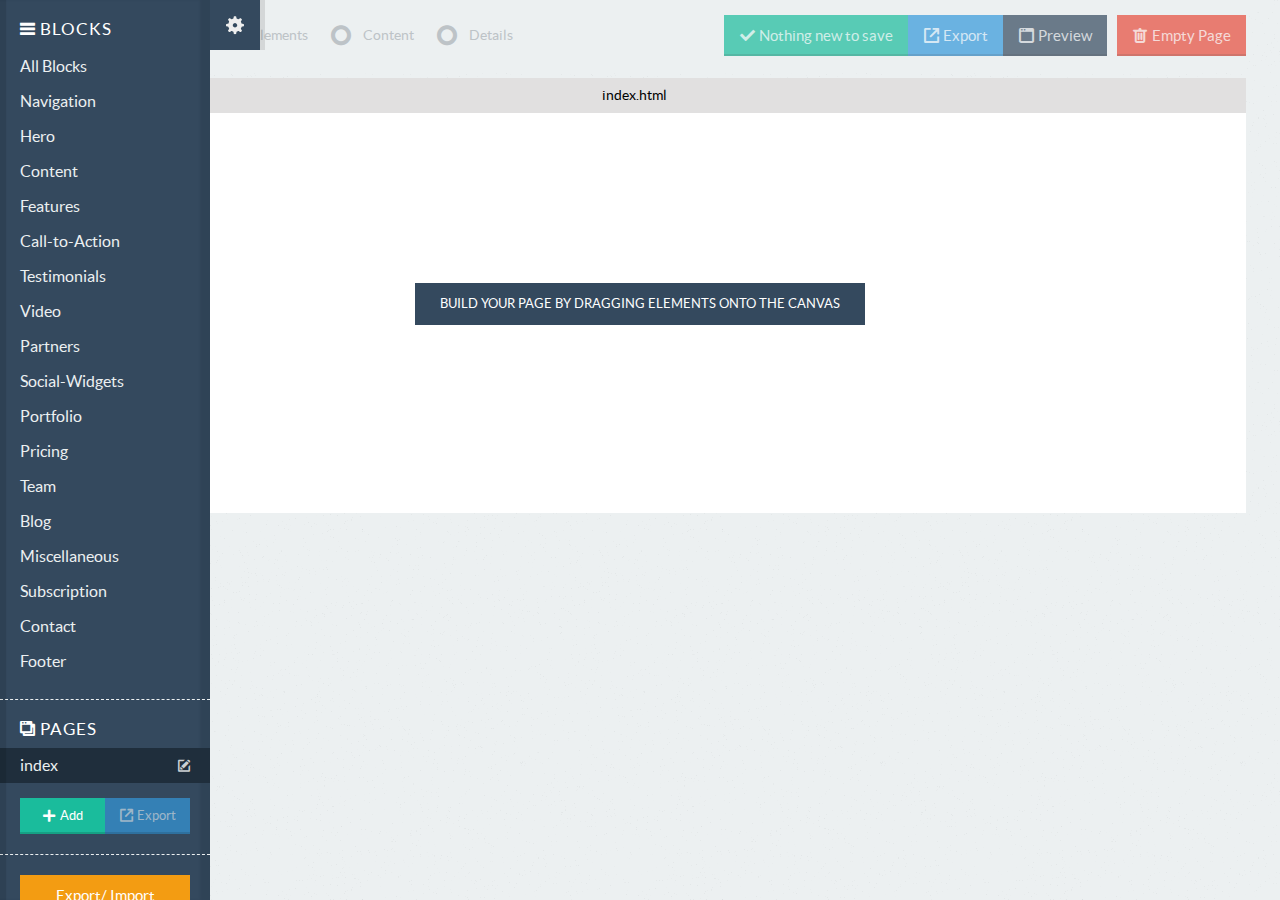
==== index.html @ f321cdbe "site" ====
<!DOCTYPE html>
<html lang="en">
  <head>
    <meta charset="utf-8">
    <title>GetLeads | Page Builder</title>
    <meta name="viewport" content="width=device-width, initial-scale=1.0">

    <!-- Loading Bootstrap -->
    <link href="bootstrap/css/bootstrap.css" rel="stylesheet">

    <!-- Loading Flat UI -->
    <link href="css/flat-ui.css" rel="stylesheet">
    
    <link href="css/style.css" rel="stylesheet">
    
    <link href="css/spectrum.css" rel="stylesheet">
    <link href="css/chosen.css" rel="stylesheet">
    
    <link rel="shortcut icon" href="images/favicon.ico"> 
    
    <!-- Font Awesome -->
    <link href="css/font-awesome.css" rel="stylesheet">
    
    <link href="js/redactor/redactor.css" rel="stylesheet">

    <!-- HTML5 shim, for IE6-8 support of HTML5 elements. All other JS at the end of file. -->
    <!--[if lt IE 9]>
      <script src="js/html5shiv.js"></script>
      <script src="js/respond.min.js"></script>
    <![endif]-->
  </head>
  <body>
  
  	<div class="menu" id="menu">
		
  		<div class="main" id="main">
			  		  			
  			<h3><span class="fui-list"></span> Blocks</h3>
  			
  			<ul id="elements">
  				<li><a href="#" id="all">All Blocks</a></li>
  			</ul>
  			
			<a href="#" class="toggle"><span class="fui-gear"></span></a>
			
  			<hr>
  			
  			<h3><span class="fui-windows"></span> Pages</h3>
  			
  			<ul id="pages">
  				<li style="display: none;" id="newPageLI">
  					<input type="text" value="index" name="page">
  					<span class="pageButtons">
  						<a href="" class="fileEdit"><span class="fui-new"></span></a>
  						<a href="" class="fileDel"><span class="fui-cross"></span></a>
  						<a class="btn btn-xs btn-primary btn-embossed fileSave" href="#"><span class="fui-check"></span></a>
  					</span>
  				</li>
  				<li class="active">
  					<a href="#page1">index</a>
  					<span class="pageButtons">
  						<a href="" class="fileEdit"><span class="fui-new"></span></a>
  						<a class="btn btn-xs btn-primary btn-embossed fileSave" href="#"><span class="fui-check"></span></a>
  					</span>
  				</li>
  			</ul>
  	
  			<div class="sideButtons clearfix">
  				<a href="#" class="btn btn-primary btn-sm btn-embossed" id="addPage"><span class="fui-plus"></span> Add</a>
  				<a href="#exportModal" data-toggle="modal" class="btn btn-info btn-sm btn-embossed disabled actionButtons"><span class="fui-export"></span> Export</a>
  			</div>
        <hr>
        <div class="text-center xsProjectLInk" style="padding-left:20px;padding-right:20px;margin-bottom:30px;">
          <a href="#xsImpModal" id="projectModal" class="btn btn-warning btn-block" data-toggle="modal">Export/ Import Project</a>
        </div>
  	
  		</div><!-- /.main -->
  	
  		<div class="second" id="second">
			
			<a href="#" class="hideSecond" id="hideSecond"><span class="fui-arrow-left"></span> hide</a>
  		
  			<ul id="elements">
  			
  			</ul>
  
  		</div><!-- /.secondSide -->
  	
  	</div><!-- /.menu -->
  
    <div class="container">
    	
    	<header class="clearfix" data-spy="affix" data-offset-top="60" data-offset-bottom="200">
    	
    		<a href="#" id="clearScreen" class="btn btn-danger btn-embossed pull-right disabled actionButtons"><span class="fui-trash"></span> Empty Page</a>
    	
			<a href="#previewModal" id="preview" data-toggle="modal" class="btn btn-inverse btn-embossed pull-right disabled actionButtons" style="margin-right: 10px; display: none"><span class="fui-window"></span> Preview</a>
		
    		<a href="#exportModal" id="exportPage" data-toggle="modal" class="btn btn-info btn-embossed pull-right disabled actionButtons"><span class="fui-export"></span> Export</a>
			
			<a href="#" id="savePage" class="btn btn-primary btn-embossed pull-right disabled actionButtons"><span class="fui-check"></span> <span class="bLabel">Nothing new to save</span></a>
    	
    		<div class="modes">
    		
    			<b>Building mode:</b>
    			<label class="radio primary first">
    				<input type="radio" name="mode" id="modeBlock" value="block" data-toggle="radio" disabled="" checked="">
    			  	Elements
    			</label>
    			<label class="radio primary first">
    				<input type="radio" name="mode" id="modeContent" value="content" data-toggle="radio" disabled="">
    			  	Content
    			</label>
    			<label class="radio primary first">
    				<input type="radio" name="mode" id="modeStyle" value="styling" data-toggle="radio" disabled="">
    			  	Details
    			</label>
    		
    		</div>
    	
    	</header>
    	
    	<div class="screen" id="screen">
    		
    		<div class="toolbar">
    		
    			<div class="buttons clearfix">
    				<span class="left red"></span>
    				<span class="left yellow"></span>
    				<span class="left green"></span>
    			</div>
    			
    			<div class="title" id="pageTitle">
    				<span><span>index</span>.html</span>
    			</div>
    			
    		</div>
    		
    		<div id="frameWrapper" class="frameWrapper empty">
    			<div id="pageList">
    				<ul style="display: block;" id="page1"></ul>
    			</div>
    			<div class="start" id="start">
    				<span>Build your page by dragging elements onto the canvas</span>
    			</div>
    		</div>
    	
    	</div><!-- /.screen -->
    	
    </div><!-- /.container -->
    
    <div id="styleEditor" class="styleEditor">
    
    	<a href="#" class="close"><span class="fui-cross-inverted"></span></a>
    	
    	<h3><span class="fui-new"></span> Detail Editor</h3>
    	
    	<ul class="breadcrumb">
    		<li>Editing:</li>
 			<li class="active" id="editingElement">p</li>
 		</ul>
 		
 		<ul class="nav nav-tabs" id="detailTabs">
 			<li class="active"><a href="#tab1"><span class="fui-new"></span> Style</a></li>
 		  	<li style="display: none;"><a href="#link_Tab" id="link_Link"><span class="fui-clip"></span> Link</a></li>
 		  	<li style="display: none;"><a href="#image_Tab" id="img_Link"><span class="fui-image"></span> Image</a></li>
 		  	<li style="display: none;"><a href="#icon_Tab" id="icon_Link"><span class="fa fa-flag"></span> Icons</a></li>
 		  	<li style="display: none;"><a href="#video_Tab" id="video_Link"><span class="fa fa-youtube-play"></span> Video</a></li>
 		</ul><!-- /tabs -->
    	
    	<div class="tab-content">
    	
   			<div class="tab-pane active" id="tab1">
 				
 				<form class="" role="form" id="stylingForm">
 				
 					<div id="styleElements">
 				
 				  		<div class="form-group clearfix" style="display: none;" id="styleElTemplate">
 				  			<label for="" class="control-label"></label>
 				      		<input type="text" class="form-control input-sm" id="" placeholder="">
 				  		</div>
 				  	
 				  	</div>
 				  
 				</form>
 				
 			</div>
    	
			<!-- /tabs -->
 			<div class="tab-pane link_Tab" id="link_Tab">
   				
   				<select id="internalLinksDropdown">
   					<option value="#">Choose a page</option>
   					<option value="index.html">index</option>
   				</select>
   				
   				<p class="text-center or">
   					<span>OR</span>
   				</p>
   				
   				<select id="pageLinksDropdown">
   					<option value="#">Choose a block (one page sites)</option>
   				</select>
   				
   				<p class="text-center or">
   					<span>OR</span>
   				</p>
   				
   				<input type="text" class="form-control" id="internalLinksCustom" placeholder="http://somewhere.com/somepage" value="">
   				
 			</div>
    	
 			<!-- /tabs -->
 			<div class="tab-pane imageFileTab" id="image_Tab">
   				
   				<label>Enter image path:</label>
   				
   				<input type="text" class="form-control" id="imageURL" placeholder="Enter an image URL" value="">
   				
   				<p class="text-center or">
   					<span>OR</span>
   				</p>
   				
   				<form id="imageUploadForm" action="iupload.php">
   				
   					<label>Upload image:</label>
   				
   					<div class="form-group">
   				    	<div class="fileinput fileinput-new" data-provides="fileinput">
   							<div class="fileinput-preview thumbnail" style="width: 100%; height: 150px;"></div>
   							<div class="buttons">
   								<span class="btn btn-primary btn-sm btn-embossed btn-file">
   									<span class="fileinput-new" data-trigger="fileinput" ><span class="fui-image"></span>&nbsp;&nbsp;Select image</span>
   									<span class="fileinput-exists"><span class="fui-gear"></span>&nbsp;&nbsp;Change</span>
   									<input type="file" name="imageFileField" id="imageFileField">
   								</span>
   								<a href="#" class="btn btn-default btn-sm btn-embossed fileinput-exists" data-dismiss="fileinput"><span class="fui-trash"></span>&nbsp;&nbsp;Remove</a>
   							</div>
   						</div>
   					</div>
   				
   				</form>
   				
 			</div><!-- /.tab-pane -->
 			
 			<!-- /tabs -->
 			<div class="tab-pane iconTab" id="icon_Tab">
 			
 				<label>Choose an icon below: </label>
 				
 				<select id="icons" data-placeholder="Your Favorite Types of Bear">
 					<option value="fa-adjust">&#xf042; adjust</option>
 					<option value="fa-adn">&#xf170; adn</option>
 					<option value="fa-align-center">&#xf037; align-center</option>
 					<option value="fa-align-justify">&#xf039; align-justify</option>
 					<option value="fa-align-left">&#xf036; align-left</option>
 					<option value="fa-align-right">&#xf038; align-right</option>
 					<option value="fa-ambulance">&#xf0f9; ambulance</option>
 					<option value="fa-anchor">&#xf13d; anchor</option>
 					<option value="fa-android">&#xf17b; android</option>
 					<option value="fa-angellist">&#xf209; angellist</option>
 					<option value="fa-angle-double-down">&#xf103; angle-double-down</option>
 					<option value="fa-angle-double-left">&#xf100; angle-double-left</option>
 					<option value="fa-angle-double-right">&#xf101; angle-double-right</option>
 					<option value="fa-angle-double-up">&#xf102; angle-double-up</option>
 					<option value="fa-angle-down">&#xf107; angle-down</option>
 					<option value="fa-angle-left">&#xf104; angle-left</option>
 					<option value="fa-angle-right">&#xf105; angle-right</option>
 					<option value="fa-angle-up">&#xf106; angle-up
 					</option>
 					
 					 <option value="fa-apple">&#xf179; apple
 					</option>
 					
 					 <option value="fa-archive">&#xf187; archive
 					</option>
 					
 					 <option value="fa-area-chart">&#xf1fe; area-chart
 					</option>
 					
 					 <option value="fa-arrow-circle-down">&#xf0ab; arrow-circle-down
 					</option>
 					
 					 <option value="fa-arrow-circle-left">&#xf0a8; arrow-circle-left
 					</option>
 					
 					 <option value="fa-arrow-circle-o-down">&#xf01a; arrow-circle-o-down
 					</option>
 					
 					 <option value="fa-arrow-circle-o-left">&#xf190; arrow-circle-o-left
 					</option>
 					
 					 <option value="fa-arrow-circle-o-right">&#xf18e; arrow-circle-o-right
 					</option>
 					
 					 <option value="fa-arrow-circle-o-up">&#xf01b; arrow-circle-o-up
 					</option>
 					
 					 <option value="fa-arrow-circle-right">&#xf0a9; arrow-circle-right
 					</option>
 					
 					 <option value="fa-arrow-circle-up">&#xf0aa; arrow-circle-up
 					</option>
 					
 					 <option value="fa-arrow-down">&#xf063; arrow-down
 					</option>
 					
 					 <option value="fa-arrow-left">&#xf060; arrow-left
 					</option>
 					
 					 <option value="fa-arrow-right">&#xf061; arrow-right
 					</option>
 					
 					 <option value="fa-arrow-up">&#xf062; arrow-up
 					</option>
 					
 					 <option value="fa-arrows">&#xf047; arrows
 					</option>
 					
 					 <option value="fa-arrows-alt">&#xf0b2; arrows-alt
 					</option>
 					
 					 <option value="fa-arrows-h">&#xf07e; arrows-h
 					</option>
 					
 					 <option value="fa-arrows-v">&#xf07d; arrows-v
 					</option>
 					
 					 <option value="fa-asterisk">&#xf069; asterisk
 					</option>
 					
 					 <option value="fa-at">&#xf1fa; at
 					</option>
 					
 					 <option value="fa-automobile">&#xf1b9; automobile
 					</option>
 					
 					 <option value="fa-backward">&#xf04a; backward
 					</option>
 					
 					 <option value="fa-ban">&#xf05e; ban
 					</option>
 					
 					 <option value="fa-bank">&#xf19c; bank
 					</option>
 					
 					 <option value="fa-bar-chart">&#xf080; bar-chart
 					</option>
 					
 					 <option value="fa-bar-chart-o">&#xf080; bar-chart-o
 					</option>
 					
 					 <option value="fa-barcode">&#xf02a; barcode
 					</option>
 					
 					 <option value="fa-bars">&#xf0c9; bars
 					</option>
 					
 					 <option value="fa-beer">&#xf0fc; beer
 					</option>
 					
 					 <option value="fa-behance">&#xf1b4; behance
 					</option>
 					
 					 <option value="fa-behance-square">&#xf1b5; behance-square
 					</option>
 					
 					 <option value="fa-bell">&#xf0f3; bell
 					</option>
 					
 					 <option value="fa-bell-o">&#xf0a2; bell-o
 					</option>
 					
 					 <option value="fa-bell-slash">&#xf1f6; bell-slash
 					</option>
 					
 					 <option value="fa-bell-slash-o">&#xf1f7; bell-slash-o
 					</option>
 					
 					 <option value="fa-bicycle">&#xf206; bicycle
 					</option>
 					
 					 <option value="fa-binoculars">&#xf1e5; binoculars
 					</option>
 					
 					 <option value="fa-birthday-cake">&#xf1fd; birthday-cake
 					</option>
 					
 					 <option value="fa-bitbucket">&#xf171; bitbucket
 					</option>
 					
 					 <option value="fa-bitbucket-square">&#xf172; bitbucket-square
 					</option>
 					
 					 <option value="fa-bitcoin">&#xf15a; bitcoin
 					</option>
 					
 					 <option value="fa-bold">&#xf032; bold
 					</option>
 					
 					 <option value="fa-bolt">&#xf0e7; bolt
 					</option>
 					
 					 <option value="fa-bomb">&#xf1e2; bomb
 					</option>
 					
 					 <option value="fa-book">&#xf02d; book
 					</option>
 					
 					 <option value="fa-bookmark">&#xf02e; bookmark
 					</option>
 					
 					 <option value="fa-bookmark-o">&#xf097; bookmark-o
 					</option>
 					
 					 <option value="fa-briefcase">&#xf0b1; briefcase
 					</option>
 					
 					 <option value="fa-btc">&#xf15a; btc
 					</option>
 					
 					 <option value="fa-bug">&#xf188; bug
 					</option>
 					
 					 <option value="fa-building">&#xf1ad; building
 					</option>
 					
 					 <option value="fa-building-o">&#xf0f7; building-o
 					</option>
 					
 					 <option value="fa-bullhorn">&#xf0a1; bullhorn
 					</option>
 					
 					 <option value="fa-bullseye">&#xf140; bullseye
 					</option>
 					
 					 <option value="fa-bus">&#xf207; bus
 					</option>
 					
 					 <option value="fa-cab">&#xf1ba; cab
 					</option>
 					
 					 <option value="fa-calculator">&#xf1ec; calculator
 					</option>
 					
 					 <option value="fa-calendar">&#xf073; calendar
 					</option>
 					
 					 <option value="fa-calendar-o">&#xf133; calendar-o
 					</option>
 					
 					 <option value="fa-camera">&#xf030; camera
 					</option>
 					
 					 <option value="fa-camera-retro">&#xf083; camera-retro
 					</option>
 					
 					 <option value="fa-car">&#xf1b9; car
 					</option>
 					
 					 <option value="fa-caret-down">&#xf0d7; caret-down
 					</option>
 					
 					 <option value="fa-caret-left">&#xf0d9; caret-left
 					</option>
 					
 					 <option value="fa-caret-right">&#xf0da; caret-right
 					</option>
 					
 					 <option value="fa-caret-square-o-down">&#xf150; caret-square-o-down
 					</option>
 					
 					 <option value="fa-caret-square-o-left">&#xf191; caret-square-o-left
 					</option>
 					
 					 <option value="fa-caret-square-o-right">&#xf152; caret-square-o-right
 					</option>
 					
 					 <option value="fa-caret-square-o-up">&#xf151; caret-square-o-up
 					</option>
 					
 					 <option value="fa-caret-up">&#xf0d8; caret-up
 					</option>
 					
 					 <option value="fa-cc">&#xf20a; cc
 					</option>
 					
 					 <option value="fa-cc-amex">&#xf1f3; cc-amex
 					</option>
 					
 					 <option value="fa-cc-discover">&#xf1f2; cc-discover
 					</option>
 					
 					 <option value="fa-cc-mastercard">&#xf1f1; cc-mastercard
 					</option>
 					
 					 <option value="fa-cc-paypal">&#xf1f4; cc-paypal
 					</option>
 					
 					 <option value="fa-cc-stripe">&#xf1f5; cc-stripe
 					</option>
 					
 					 <option value="fa-cc-visa">&#xf1f0; cc-visa
 					</option>
 					
 					 <option value="fa-certificate">&#xf0a3; certificate
 					</option>
 					
 					 <option value="fa-chain">&#xf0c1; chain
 					</option>
 					
 					 <option value="fa-chain-broken">&#xf127; chain-broken
 					</option>
 					
 					 <option value="fa-check">&#xf00c; check
 					</option>
 					
 					 <option value="fa-check-circle">&#xf058; check-circle
 					</option>
 					
 					 <option value="fa-check-circle-o">&#xf05d; check-circle-o
 					</option>
 					
 					 <option value="fa-check-square">&#xf14a; check-square
 					</option>
 					
 					 <option value="fa-check-square-o">&#xf046; check-square-o
 					</option>
 					
 					 <option value="fa-chevron-circle-down">&#xf13a; chevron-circle-down
 					</option>
 					
 					 <option value="fa-chevron-circle-left">&#xf137; chevron-circle-left
 					</option>
 					
 					 <option value="fa-chevron-circle-right">&#xf138; chevron-circle-right
 					</option>
 					
 					 <option value="fa-chevron-circle-up">&#xf139; chevron-circle-up
 					</option>
 					
 					 <option value="fa-chevron-down">&#xf078; chevron-down
 					</option>
 					
 					 <option value="fa-chevron-left">&#xf053; chevron-left
 					</option>
 					
 					 <option value="fa-chevron-right">&#xf054; chevron-right
 					</option>
 					
 					 <option value="fa-chevron-up">&#xf077; chevron-up
 					</option>
 					
 					 <option value="fa-child">&#xf1ae; child
 					</option>
 					
 					 <option value="fa-circle">&#xf111; circle
 					</option>
 					
 					 <option value="fa-circle-o">&#xf10c; circle-o
 					</option>
 					
 					 <option value="fa-circle-o-notch">&#xf1ce; circle-o-notch
 					</option>
 					
 					 <option value="fa-circle-thin">&#xf1db; circle-thin
 					</option>
 					
 					 <option value="fa-clipboard">&#xf0ea; clipboard
 					</option>
 					
 					 <option value="fa-clock-o">&#xf017; clock-o
 					</option>
 					
 					 <option value="fa-close">&#xf00d; close
 					</option>
 					
 					 <option value="fa-cloud">&#xf0c2; cloud
 					</option>
 					
 					 <option value="fa-cloud-download">&#xf0ed; cloud-download
 					</option>
 					
 					 <option value="fa-cloud-upload">&#xf0ee; cloud-upload
 					</option>
 					
 					 <option value="fa-cny">&#xf157; cny
 					</option>
 					
 					 <option value="fa-code">&#xf121; code
 					</option>
 					
 					 <option value="fa-code-fork">&#xf126; code-fork
 					</option>
 					
 					 <option value="fa-codepen">&#xf1cb; codepen
 					</option>
 					
 					 <option value="fa-coffee">&#xf0f4; coffee
 					</option>
 					
 					 <option value="fa-cog">&#xf013; cog
 					</option>
 					
 					 <option value="fa-cogs">&#xf085; cogs
 					</option>
 					
 					 <option value="fa-columns">&#xf0db; columns
 					</option>
 					
 					 <option value="fa-comment">&#xf075; comment
 					</option>
 					
 					 <option value="fa-comment-o">&#xf0e5; comment-o
 					</option>
 					
 					 <option value="fa-comments">&#xf086; comments
 					</option>
 					
 					 <option value="fa-comments-o">&#xf0e6; comments-o
 					</option>
 					
 					 <option value="fa-compass">&#xf14e; compass
 					</option>
 					
 					 <option value="fa-compress">&#xf066; compress
 					</option>
 					
 					 <option value="fa-copy">&#xf0c5; copy
 					</option>
 					
 					 <option value="fa-copyright">&#xf1f9; copyright
 					</option>
 					
 					 <option value="fa-credit-card">&#xf09d; credit-card
 					</option>
 					
 					 <option value="fa-crop">&#xf125; crop
 					</option>
 					
 					 <option value="fa-crosshairs">&#xf05b; crosshairs
 					</option>
 					
 					<option value="fa-css">css3 &#xf13c;
 					</option>
 					
 					 <option value="fa-cube">&#xf1b2; cube
 					</option>
 					
 					 <option value="fa-cubes">&#xf1b3; cubes
 					</option>
 					
 					 <option value="fa-cut">&#xf0c4; cut
 					</option>
 					
 					 <option value="fa-cutlery">&#xf0f5; cutlery
 					</option>
 					
 					 <option value="fa-dashboard">&#xf0e4; dashboard
 					</option>
 					
 					 <option value="fa-database">&#xf1c0; database
 					</option>
 					
 					 <option value="fa-dedent">&#xf03b; dedent
 					</option>
 					
 					 <option value="fa-delicious">&#xf1a5; delicious
 					</option>
 					
 					 <option value="fa-desktop">&#xf108; desktop
 					</option>
 					
 					 <option value="fa-deviantart">&#xf1bd; deviantart
 					</option>
 					
 					 <option value="fa-digg">&#xf1a6; digg
 					</option>
 					
 					 <option value="fa-dollar">&#xf155; dollar
 					</option>
 					
 					 <option value="fa-dot-circle-o">&#xf192; dot-circle-o
 					</option>
 					
 					 <option value="fa-download">&#xf019; download
 					</option>
 					
 					 <option value="fa-dribbble">&#xf17d; dribbble
 					</option>
 					
 					 <option value="fa-dropbox">&#xf16b; dropbox
 					</option>
 					
 					 <option value="fa-drupal">&#xf1a9; drupal
 					</option>
 					
 					 <option value="fa-edit">&#xf044; edit
 					</option>
 					
 					 <option value="fa-eject">&#xf052; eject
 					</option>
 					
 					 <option value="fa-ellipsis-h">&#xf141; ellipsis-h
 					</option>
 					
 					 <option value="fa-ellipsis-v">&#xf142; ellipsis-v
 					</option>
 					
 					 <option value="fa-empire">&#xf1d1; empire
 					</option>
 					
 					 <option value="fa-envelope">&#xf0e0; envelope
 					</option>
 					
 					 <option value="fa-envelope-o">&#xf003; envelope-o
 					</option>
 					
 					 <option value="fa-envelope-square">&#xf199; envelope-square
 					</option>
 					
 					 <option value="fa-eraser">&#xf12d; eraser
 					</option>
 					
 					 <option value="fa-eur">&#xf153; eur
 					</option>
 					
 					 <option value="fa-euro">&#xf153; euro
 					</option>
 					
 					 <option value="fa-exchange">&#xf0ec; exchange
 					</option>
 					
 					 <option value="fa-exclamation">&#xf12a; exclamation
 					</option>
 					
 					 <option value="fa-exclamation-circle">&#xf06a; exclamation-circle
 					</option>
 					
 					 <option value="fa-exclamation-triangle">&#xf071; exclamation-triangle
 					</option>
 					
 					 <option value="fa-expand">&#xf065; expand
 					</option>
 					
 					 <option value="fa-external-link">&#xf08e; external-link
 					</option>
 					
 					 <option value="fa-external-link-square">&#xf14c; external-link-square
 					</option>
 					
 					 <option value="fa-eye">&#xf06e; eye
 					</option>
 					
 					 <option value="fa-eye-slash">&#xf070; eye-slash
 					</option>
 					
 					 <option value="fa-eyedropper">&#xf1fb; eyedropper
 					</option>
 					
 					 <option value="fa-facebook">&#xf09a; facebook
 					</option>
 					
 					 <option value="fa-facebook-square">&#xf082; facebook-square
 					</option>
 					
 					 <option value="fa-fast-backward">&#xf049; fast-backward
 					</option>
 					
 					 <option value="fa-fast-forward">&#xf050; fast-forward
 					</option>
 					
 					 <option value="fa-fax">&#xf1ac; fax
 					</option>
 					
 					 <option value="fa-female">&#xf182; female
 					</option>
 					
 					 <option value="fa-fighter-jet">&#xf0fb; fighter-jet
 					</option>
 					
 					 <option value="fa-file">&#xf15b; file
 					</option>
 					
 					 <option value="fa-file-archive-o">&#xf1c6; file-archive-o
 					</option>
 					
 					 <option value="fa-file-audio-o">&#xf1c7; file-audio-o
 					</option>
 					
 					 <option value="fa-file-code-o">&#xf1c9; file-code-o
 					</option>
 					
 					 <option value="fa-file-excel-o">&#xf1c3; file-excel-o
 					</option>
 					
 					 <option value="fa-file-image-o">&#xf1c5; file-image-o
 					</option>
 					
 					 <option value="fa-file-movie-o">&#xf1c8; file-movie-o
 					</option>
 					
 					 <option value="fa-file-o">&#xf016; file-o
 					</option>
 					
 					 <option value="fa-file-pdf-o">&#xf1c1; file-pdf-o
 					</option>
 					
 					 <option value="fa-file-photo-o">&#xf1c5; file-photo-o
 					</option>
 					
 					 <option value="fa-file-picture-o">&#xf1c5; file-picture-o
 					</option>
 					
 					 <option value="fa-file-powerpoint-o">&#xf1c4; file-powerpoint-o
 					</option>
 					
 					 <option value="fa-file-sound-o">&#xf1c7; file-sound-o
 					</option>
 					
 					 <option value="fa-file-text">&#xf15c; file-text
 					</option>
 					
 					 <option value="fa-file-text-o">&#xf0f6; file-text-o
 					</option>
 					
 					 <option value="fa-file-video-o">&#xf1c8; file-video-o
 					</option>
 					
 					 <option value="fa-file-word-o">&#xf1c2; file-word-o
 					</option>
 					
 					 <option value="fa-file-zip-o">&#xf1c6; file-zip-o
 					</option>
 					
 					 <option value="fa-files-o">&#xf0c5; files-o
 					</option>
 					
 					 <option value="fa-film">&#xf008; film
 					</option>
 					
 					 <option value="fa-filter">&#xf0b0; filter
 					</option>
 					
 					 <option value="fa-fire">&#xf06d; fire
 					</option>
 					
 					 <option value="fa-fire-extinguisher">&#xf134; fire-extinguisher
 					</option>
 					
 					 <option value="fa-flag">&#xf024; flag
 					</option>
 					
 					 <option value="fa-flag-checkered">&#xf11e; flag-checkered
 					</option>
 					
 					 <option value="fa-flag-o">&#xf11d; flag-o
 					</option>
 					
 					 <option value="fa-flash">&#xf0e7; flash
 					</option>
 					
 					 <option value="fa-flask">&#xf0c3; flask
 					</option>
 					
 					 <option value="fa-flickr">&#xf16e; flickr
 					</option>
 					
 					 <option value="fa-floppy-o">&#xf0c7; floppy-o
 					</option>
 					
 					 <option value="fa-folder">&#xf07b; folder
 					</option>
 					
 					 <option value="fa-folder-o">&#xf114; folder-o
 					</option>
 					
 					 <option value="fa-folder-open">&#xf07c; folder-open
 					</option>
 					
 					 <option value="fa-folder-open-o">&#xf115; folder-open-o
 					</option>
 					
 					 <option value="fa-font">&#xf031; font
 					</option>
 					
 					 <option value="fa-forward">&#xf04e; forward
 					</option>
 					
 					 <option value="fa-foursquare">&#xf180; foursquare
 					</option>
 					
 					 <option value="fa-frown-o">&#xf119; frown-o
 					</option>
 					
 					 <option value="fa-futbol-o">&#xf1e3; futbol-o
 					</option>
 					
 					 <option value="fa-gamepad">&#xf11b; gamepad
 					</option>
 					
 					 <option value="fa-gavel">&#xf0e3; gavel
 					</option>
 					
 					 <option value="fa-gbp">&#xf154; gbp
 					</option>
 					
 					 <option value="fa-ge">&#xf1d1; ge
 					</option>
 					
 					 <option value="fa-gear">&#xf013; gear
 					</option>
 					
 					 <option value="fa-gears">&#xf085; gears
 					</option>
 					
 					 <option value="fa-gift">&#xf06b; gift
 					</option>
 					
 					 <option value="fa-git">&#xf1d3; git
 					</option>
 					
 					 <option value="fa-git-square">&#xf1d2; git-square
 					</option>
 					
 					 <option value="fa-github">&#xf09b; github
 					</option>
 					
 					 <option value="fa-github-alt">&#xf113; github-alt
 					</option>
 					
 					 <option value="fa-github-square">&#xf092; github-square
 					</option>
 					
 					 <option value="fa-gittip">&#xf184; gittip
 					</option>
 					
 					 <option value="fa-glass">&#xf000; glass
 					</option>
 					
 					 <option value="fa-globe">&#xf0ac; globe
 					</option>
 					
 					 <option value="fa-google">&#xf1a0; google
 					</option>
 					
 					 <option value="fa-google-plus">&#xf0d5; google-plus
 					</option>
 					
 					 <option value="fa-google-plus-square">&#xf0d4; google-plus-square
 					</option>
 					
 					 <option value="fa-google-wallet">&#xf1ee; google-wallet
 					</option>
 					
 					 <option value="fa-graduation-cap">&#xf19d; graduation-cap
 					</option>
 					
 					 <option value="fa-group">&#xf0c0; group
 					</option>
 					
 					 <option value="fa-h-square">&#xf0fd; h-square
 					</option>
 					
 					 <option value="fa-hacker-news">&#xf1d4; hacker-news
 					</option>
 					
 					 <option value="fa-hand-o-down">&#xf0a7; hand-o-down
 					</option>
 					
 					 <option value="fa-hand-o-left">&#xf0a5; hand-o-left
 					</option>
 					
 					 <option value="fa-hand-o-right">&#xf0a4; hand-o-right
 					</option>
 					
 					 <option value="fa-hand-o-up">&#xf0a6; hand-o-up
 					</option>
 					
 					 <option value="fa-hdd-o">&#xf0a0; hdd-o
 					</option>
 					
 					 <option value="fa-header">&#xf1dc; header
 					</option>
 					
 					 <option value="fa-headphones">&#xf025; headphones
 					</option>
 					
 					 <option value="fa-heart">&#xf004; heart
 					</option>
 					
 					 <option value="fa-heart-o">&#xf08a; heart-o
 					</option>
 					
 					 <option value="fa-history">&#xf1da; history
 					</option>
 					
 					 <option value="fa-home">&#xf015; home
 					</option>
 					
 					 <option value="fa-hospital-o">&#xf0f8; hospital-o
 					</option>
 					
 					<option value="fa-html">html5 &#xf13b;
 					</option>
 					
 					 <option value="fa-ils">&#xf20b; ils
 					</option>
 					
 					 <option value="fa-image">&#xf03e; image
 					</option>
 					
 					 <option value="fa-inbox">&#xf01c; inbox
 					</option>
 					
 					 <option value="fa-indent">&#xf03c; indent
 					</option>
 					
 					 <option value="fa-info">&#xf129; info
 					</option>
 					
 					 <option value="fa-info-circle">&#xf05a; info-circle
 					</option>
 					
 					 <option value="fa-inr">&#xf156; inr
 					</option>
 					
 					 <option value="fa-instagram">&#xf16d; instagram
 					</option>
 					
 					 <option value="fa-institution">&#xf19c; institution
 					</option>
 					
 					 <option value="fa-ioxhost">&#xf208; ioxhost
 					</option>
 					
 					 <option value="fa-italic">&#xf033; italic
 					</option>
 					
 					 <option value="fa-joomla">&#xf1aa; joomla
 					</option>
 					
 					 <option value="fa-jpy">&#xf157; jpy
 					</option>
 					
 					 <option value="fa-jsfiddle">&#xf1cc; jsfiddle
 					</option>
 					
 					 <option value="fa-key">&#xf084; key
 					</option>
 					
 					 <option value="fa-keyboard-o">&#xf11c; keyboard-o
 					</option>
 					
 					 <option value="fa-krw">&#xf159; krw
 					</option>
 					
 					 <option value="fa-language">&#xf1ab; language
 					</option>
 					
 					 <option value="fa-laptop">&#xf109; laptop
 					</option>
 					
 					 <option value="fa-lastfm">&#xf202; lastfm
 					</option>
 					
 					 <option value="fa-lastfm-square">&#xf203; lastfm-square
 					</option>
 					
 					 <option value="fa-leaf">&#xf06c; leaf
 					</option>
 					
 					 <option value="fa-legal">&#xf0e3; legal
 					</option>
 					
 					 <option value="fa-lemon-o">&#xf094; lemon-o
 					</option>
 					
 					 <option value="fa-level-down">&#xf149; level-down
 					</option>
 					
 					 <option value="fa-level-up">&#xf148; level-up
 					</option>
 					
 					 <option value="fa-life-bouy">&#xf1cd; life-bouy
 					</option>
 					
 					 <option value="fa-life-buoy">&#xf1cd; life-buoy
 					</option>
 					
 					 <option value="fa-life-ring">&#xf1cd; life-ring
 					</option>
 					
 					 <option value="fa-life-saver">&#xf1cd; life-saver
 					</option>
 					
 					 <option value="fa-lightbulb-o">&#xf0eb; lightbulb-o
 					</option>
 					
 					 <option value="fa-line-chart">&#xf201; line-chart
 					</option>
 					
 					 <option value="fa-link">&#xf0c1; link
 					</option>
 					
 					 <option value="fa-linkedin">&#xf0e1; linkedin
 					</option>
 					
 					 <option value="fa-linkedin-square">&#xf08c; linkedin-square
 					</option>
 					
 					 <option value="fa-linux">&#xf17c; linux
 					</option>
 					
 					 <option value="fa-list">&#xf03a; list
 					</option>
 					
 					 <option value="fa-list-alt">&#xf022; list-alt
 					</option>
 					
 					 <option value="fa-list-ol">&#xf0cb; list-ol
 					</option>
 					
 					 <option value="fa-list-ul">&#xf0ca; list-ul
 					</option>
 					
 					 <option value="fa-location-arrow">&#xf124; location-arrow
 					</option>
 					
 					 <option value="fa-lock">&#xf023; lock
 					</option>
 					
 					 <option value="fa-long-arrow-down">&#xf175; long-arrow-down
 					</option>
 					
 					 <option value="fa-long-arrow-left">&#xf177; long-arrow-left
 					</option>
 					
 					 <option value="fa-long-arrow-right">&#xf178; long-arrow-right
 					</option>
 					
 					 <option value="fa-long-arrow-up">&#xf176; long-arrow-up
 					</option>
 					
 					 <option value="fa-magic">&#xf0d0; magic
 					</option>
 					
 					 <option value="fa-magnet">&#xf076; magnet
 					</option>
 					
 					 <option value="fa-mail-forward">&#xf064; mail-forward
 					</option>
 					
 					 <option value="fa-mail-reply">&#xf112; mail-reply
 					</option>
 					
 					 <option value="fa-mail-reply-all">&#xf122; mail-reply-all
 					</option>
 					
 					 <option value="fa-male">&#xf183; male
 					</option>
 					
 					 <option value="fa-map-marker">&#xf041; map-marker
 					</option>
 					
 					 <option value="fa-maxcdn">&#xf136; maxcdn
 					</option>
 					
 					 <option value="fa-meanpath">&#xf20c; meanpath
 					</option>
 					
 					 <option value="fa-medkit">&#xf0fa; medkit
 					</option>
 					
 					 <option value="fa-meh-o">&#xf11a; meh-o
 					</option>
 					
 					 <option value="fa-microphone">&#xf130; microphone
 					</option>
 					
 					 <option value="fa-microphone-slash">&#xf131; microphone-slash
 					</option>
 					
 					 <option value="fa-minus">&#xf068; minus
 					</option>
 					
 					 <option value="fa-minus-circle">&#xf056; minus-circle
 					</option>
 					
 					 <option value="fa-minus-square">&#xf146; minus-square
 					</option>
 					
 					 <option value="fa-minus-square-o">&#xf147; minus-square-o
 					</option>
 					
 					 <option value="fa-mobile">&#xf10b; mobile
 					</option>
 					
 					 <option value="fa-mobile-phone">&#xf10b; mobile-phone
 					</option>
 					
 					 <option value="fa-money">&#xf0d6; money
 					</option>
 					
 					 <option value="fa-moon-o">&#xf186; moon-o
 					</option>
 					
 					 <option value="fa-mortar-board">&#xf19d; mortar-board
 					</option>
 					
 					 <option value="fa-music">&#xf001; music
 					</option>
 					
 					 <option value="fa-navicon">&#xf0c9; navicon
 					</option>
 					
 					 <option value="fa-newspaper-o">&#xf1ea; newspaper-o
 					</option>
 					
 					 <option value="fa-openid">&#xf19b; openid
 					</option>
 					
 					 <option value="fa-outdent">&#xf03b; outdent
 					</option>
 					
 					 <option value="fa-pagelines">&#xf18c; pagelines
 					</option>
 					
 					 <option value="fa-paint-brush">&#xf1fc; paint-brush
 					</option>
 					
 					 <option value="fa-paper-plane">&#xf1d8; paper-plane
 					</option>
 					
 					 <option value="fa-paper-plane-o">&#xf1d9; paper-plane-o
 					</option>
 					
 					 <option value="fa-paperclip">&#xf0c6; paperclip
 					</option>
 					
 					 <option value="fa-paragraph">&#xf1dd; paragraph
 					</option>
 					
 					 <option value="fa-paste">&#xf0ea; paste
 					</option>
 					
 					 <option value="fa-pause">&#xf04c; pause
 					</option>
 					
 					 <option value="fa-paw">&#xf1b0; paw
 					</option>
 					
 					 <option value="fa-paypal">&#xf1ed; paypal
 					</option>
 					
 					 <option value="fa-pencil">&#xf040; pencil
 					</option>
 					
 					 <option value="fa-pencil-square">&#xf14b; pencil-square
 					</option>
 					
 					 <option value="fa-pencil-square-o">&#xf044; pencil-square-o
 					</option>
 					
 					 <option value="fa-phone">&#xf095; phone
 					</option>
 					
 					 <option value="fa-phone-square">&#xf098; phone-square
 					</option>
 					
 					 <option value="fa-photo">&#xf03e; photo
 					</option>
 					
 					 <option value="fa-picture-o">&#xf03e; picture-o
 					</option>
 					
 					 <option value="fa-pie-chart">&#xf200; pie-chart
 					</option>
 					
 					 <option value="fa-pied-piper">&#xf1a7; pied-piper
 					</option>
 					
 					 <option value="fa-pied-piper-alt">&#xf1a8; pied-piper-alt
 					</option>
 					
 					 <option value="fa-pinterest">&#xf0d2; pinterest
 					</option>
 					
 					 <option value="fa-pinterest-square">&#xf0d3; pinterest-square
 					</option>
 					
 					 <option value="fa-plane">&#xf072; plane
 					</option>
 					
 					 <option value="fa-play">&#xf04b; play
 					</option>
 					
 					 <option value="fa-play-circle">&#xf144; play-circle
 					</option>
 					
 					 <option value="fa-play-circle-o">&#xf01d; play-circle-o
 					</option>
 					
 					 <option value="fa-plug">&#xf1e6; plug
 					</option>
 					
 					 <option value="fa-plus">&#xf067; plus
 					</option>
 					
 					 <option value="fa-plus-circle">&#xf055; plus-circle
 					</option>
 					
 					 <option value="fa-plus-square">&#xf0fe; plus-square
 					</option>
 					
 					 <option value="fa-plus-square-o">&#xf196; plus-square-o
 					</option>
 					
 					 <option value="fa-power-off">&#xf011; power-off
 					</option>
 					
 					 <option value="fa-print">&#xf02f; print
 					</option>
 					
 					 <option value="fa-puzzle-piece">&#xf12e; puzzle-piece
 					</option>
 					
 					 <option value="fa-qq">&#xf1d6; qq
 					</option>
 					
 					 <option value="fa-qrcode">&#xf029; qrcode
 					</option>
 					
 					 <option value="fa-question">&#xf128; question
 					</option>
 					
 					 <option value="fa-question-circle">&#xf059; question-circle
 					</option>
 					
 					 <option value="fa-quote-left">&#xf10d; quote-left
 					</option>
 					
 					 <option value="fa-quote-right">&#xf10e; quote-right
 					</option>
 					
 					 <option value="fa-ra">&#xf1d0; ra
 					</option>
 					
 					 <option value="fa-random">&#xf074; random
 					</option>
 					
 					 <option value="fa-rebel">&#xf1d0; rebel
 					</option>
 					
 					 <option value="fa-recycle">&#xf1b8; recycle
 					</option>
 					
 					 <option value="fa-reddit">&#xf1a1; reddit
 					</option>
 					
 					 <option value="fa-reddit-square">&#xf1a2; reddit-square
 					</option>
 					
 					 <option value="fa-refresh">&#xf021; refresh
 					</option>
 					
 					 <option value="fa-remove">&#xf00d; remove
 					</option>
 					
 					 <option value="fa-renren">&#xf18b; renren
 					</option>
 					
 					 <option value="fa-reorder">&#xf0c9; reorder
 					</option>
 					
 					 <option value="fa-repeat">&#xf01e; repeat
 					</option>
 					
 					 <option value="fa-reply">&#xf112; reply
 					</option>
 					
 					 <option value="fa-reply-all">&#xf122; reply-all
 					</option>
 					
 					 <option value="fa-retweet">&#xf079; retweet
 					</option>
 					
 					 <option value="fa-rmb">&#xf157; rmb
 					</option>
 					
 					 <option value="fa-road">&#xf018; road
 					</option>
 					
 					 <option value="fa-rocket">&#xf135; rocket
 					</option>
 					
 					 <option value="fa-rotate-left">&#xf0e2; rotate-left
 					</option>
 					
 					 <option value="fa-rotate-right">&#xf01e; rotate-right
 					</option>
 					
 					 <option value="fa-rouble">&#xf158; rouble
 					</option>
 					
 					 <option value="fa-rss">&#xf09e; rss
 					</option>
 					
 					 <option value="fa-rss-square">&#xf143; rss-square
 					</option>
 					
 					 <option value="fa-rub">&#xf158; rub
 					</option>
 					
 					 <option value="fa-ruble">&#xf158; ruble
 					</option>
 					
 					 <option value="fa-rupee">&#xf156; rupee
 					</option>
 					
 					 <option value="fa-save">&#xf0c7; save
 					</option>
 					
 					 <option value="fa-scissors">&#xf0c4; scissors
 					</option>
 					
 					 <option value="fa-search">&#xf002; search
 					</option>
 					
 					 <option value="fa-search-minus">&#xf010; search-minus
 					</option>
 					
 					 <option value="fa-search-plus">&#xf00e; search-plus
 					</option>
 					
 					 <option value="fa-send">&#xf1d8; send
 					</option>
 					
 					 <option value="fa-send-o">&#xf1d9; send-o
 					</option>
 					
 					 <option value="fa-share">&#xf064; share
 					</option>
 					
 					 <option value="fa-share-alt">&#xf1e0; share-alt
 					</option>
 					
 					 <option value="fa-share-alt-square">&#xf1e1; share-alt-square
 					</option>
 					
 					 <option value="fa-share-square">&#xf14d; share-square
 					</option>
 					
 					 <option value="fa-share-square-o">&#xf045; share-square-o
 					</option>
 					
 					 <option value="fa-shekel">&#xf20b; shekel
 					</option>
 					
 					 <option value="fa-sheqel">&#xf20b; sheqel
 					</option>
 					
 					 <option value="fa-shield">&#xf132; shield
 					</option>
 					
 					 <option value="fa-shopping-cart">&#xf07a; shopping-cart
 					</option>
 					
 					 <option value="fa-sign-in">&#xf090; sign-in
 					</option>
 					
 					 <option value="fa-sign-out">&#xf08b; sign-out
 					</option>
 					
 					 <option value="fa-signal">&#xf012; signal
 					</option>
 					
 					 <option value="fa-sitemap">&#xf0e8; sitemap
 					</option>
 					
 					 <option value="fa-skype">&#xf17e; skype
 					</option>
 					
 					 <option value="fa-slack">&#xf198; slack
 					</option>
 					
 					 <option value="fa-sliders">&#xf1de; sliders
 					</option>
 					
 					 <option value="fa-slideshare">&#xf1e7; slideshare
 					</option>
 					
 					 <option value="fa-smile-o">&#xf118; smile-o
 					</option>
 					
 					 <option value="fa-soccer-ball-o">&#xf1e3; soccer-ball-o
 					</option>
 					
 					 <option value="fa-sort">&#xf0dc; sort
 					</option>
 					
 					 <option value="fa-sort-alpha-asc">&#xf15d; sort-alpha-asc
 					</option>
 					
 					 <option value="fa-sort-alpha-desc">&#xf15e; sort-alpha-desc
 					</option>
 					
 					 <option value="fa-sort-amount-asc">&#xf160; sort-amount-asc
 					</option>
 					
 					 <option value="fa-sort-amount-desc">&#xf161; sort-amount-desc
 					</option>
 					
 					 <option value="fa-sort-asc">&#xf0de; sort-asc
 					</option>
 					
 					 <option value="fa-sort-desc">&#xf0dd; sort-desc
 					</option>
 					
 					 <option value="fa-sort-down">&#xf0dd; sort-down
 					</option>
 					
 					 <option value="fa-sort-numeric-asc">&#xf162; sort-numeric-asc
 					</option>
 					
 					 <option value="fa-sort-numeric-desc">&#xf163; sort-numeric-desc
 					</option>
 					
 					 <option value="fa-sort-up">&#xf0de; sort-up
 					</option>
 					
 					 <option value="fa-soundcloud">&#xf1be; soundcloud
 					</option>
 					
 					 <option value="fa-space-shuttle">&#xf197; space-shuttle
 					</option>
 					
 					 <option value="fa-spinner">&#xf110; spinner
 					</option>
 					
 					 <option value="fa-spoon">&#xf1b1; spoon
 					</option>
 					
 					 <option value="fa-spotify">&#xf1bc; spotify
 					</option>
 					
 					 <option value="fa-square">&#xf0c8; square
 					</option>
 					
 					 <option value="fa-square-o">&#xf096; square-o
 					</option>
 					
 					 <option value="fa-stack-exchange">&#xf18d; stack-exchange
 					</option>
 					
 					 <option value="fa-stack-overflow">&#xf16c; stack-overflow
 					</option>
 					
 					 <option value="fa-star">&#xf005; star
 					</option>
 					
 					 <option value="fa-star-half">&#xf089; star-half
 					</option>
 					
 					 <option value="fa-star-half-empty">&#xf123; star-half-empty
 					</option>
 					
 					 <option value="fa-star-half-full">&#xf123; star-half-full
 					</option>
 					
 					 <option value="fa-star-half-o">&#xf123; star-half-o
 					</option>
 					
 					 <option value="fa-star-o">&#xf006; star-o
 					</option>
 					
 					 <option value="fa-steam">&#xf1b6; steam
 					</option>
 					
 					 <option value="fa-steam-square">&#xf1b7; steam-square
 					</option>
 					
 					 <option value="fa-step-backward">&#xf048; step-backward
 					</option>
 					
 					 <option value="fa-step-forward">&#xf051; step-forward
 					</option>
 					
 					 <option value="fa-stethoscope">&#xf0f1; stethoscope
 					</option>
 					
 					 <option value="fa-stop">&#xf04d; stop
 					</option>
 					
 					 <option value="fa-strikethrough">&#xf0cc; strikethrough
 					</option>
 					
 					 <option value="fa-stumbleupon">&#xf1a4; stumbleupon
 					</option>
 					
 					 <option value="fa-stumbleupon-circle">&#xf1a3; stumbleupon-circle
 					</option>
 					
 					 <option value="fa-subscript">&#xf12c; subscript
 					</option>
 					
 					 <option value="fa-suitcase">&#xf0f2; suitcase
 					</option>
 					
 					 <option value="fa-sun-o">&#xf185; sun-o
 					</option>
 					
 					 <option value="fa-superscript">&#xf12b; superscript
 					</option>
 					
 					 <option value="fa-support">&#xf1cd; support
 					</option>
 					
 					 <option value="fa-table">&#xf0ce; table
 					</option>
 					
 					 <option value="fa-tablet">&#xf10a; tablet
 					</option>
 					
 					 <option value="fa-tachometer">&#xf0e4; tachometer
 					</option>
 					
 					 <option value="fa-tag">&#xf02b; tag
 					</option>
 					
 					 <option value="fa-tags">&#xf02c; tags
 					</option>
 					
 					 <option value="fa-tasks">&#xf0ae; tasks
 					</option>
 					
 					 <option value="fa-taxi">&#xf1ba; taxi
 					</option>
 					
 					 <option value="fa-tencent-weibo">&#xf1d5; tencent-weibo
 					</option>
 					
 					 <option value="fa-terminal">&#xf120; terminal
 					</option>
 					
 					 <option value="fa-text-height">&#xf034; text-height
 					</option>
 					
 					 <option value="fa-text-width">&#xf035; text-width
 					</option>
 					
 					 <option value="fa-th">&#xf00a; th
 					</option>
 					
 					 <option value="fa-th-large">&#xf009; th-large
 					</option>
 					
 					 <option value="fa-th-list">&#xf00b; th-list
 					</option>
 					
 					 <option value="fa-thumb-tack">&#xf08d; thumb-tack
 					</option>
 					
 					 <option value="fa-thumbs-down">&#xf165; thumbs-down
 					</option>
 					
 					 <option value="fa-thumbs-o-down">&#xf088; thumbs-o-down
 					</option>
 					
 					 <option value="fa-thumbs-o-up">&#xf087; thumbs-o-up
 					</option>
 					
 					 <option value="fa-thumbs-up">&#xf164; thumbs-up
 					</option>
 					
 					 <option value="fa-ticket">&#xf145; ticket
 					</option>
 					
 					 <option value="fa-times">&#xf00d; times
 					</option>
 					
 					 <option value="fa-times-circle">&#xf057; times-circle
 					</option>
 					
 					 <option value="fa-times-circle-o">&#xf05c; times-circle-o
 					</option>
 					
 					 <option value="fa-tint">&#xf043; tint
 					</option>
 					
 					 <option value="fa-toggle-down">&#xf150; toggle-down
 					</option>
 					
 					 <option value="fa-toggle-left">&#xf191; toggle-left
 					</option>
 					
 					 <option value="fa-toggle-off">&#xf204; toggle-off
 					</option>
 					
 					 <option value="fa-toggle-on">&#xf205; toggle-on
 					</option>
 					
 					 <option value="fa-toggle-right">&#xf152; toggle-right
 					</option>
 					
 					 <option value="fa-toggle-up">&#xf151; toggle-up
 					</option>
 					
 					 <option value="fa-trash">&#xf1f8; trash
 					</option>
 					
 					 <option value="fa-trash-o">&#xf014; trash-o
 					</option>
 					
 					 <option value="fa-tree">&#xf1bb; tree
 					</option>
 					
 					 <option value="fa-trello">&#xf181; trello
 					</option>
 					
 					 <option value="fa-trophy">&#xf091; trophy
 					</option>
 					
 					 <option value="fa-truck">&#xf0d1; truck
 					</option>
 					
 					 <option value="fa-try">&#xf195; try
 					</option>
 					
 					 <option value="fa-tty">&#xf1e4; tty
 					</option>
 					
 					 <option value="fa-tumblr">&#xf173; tumblr
 					</option>
 					
 					 <option value="fa-tumblr-square">&#xf174; tumblr-square
 					</option>
 					
 					 <option value="fa-turkish-lira">&#xf195; turkish-lira
 					</option>
 					
 					 <option value="fa-twitch">&#xf1e8; twitch
 					</option>
 					
 					 <option value="fa-twitter">&#xf099; twitter
 					</option>
 					
 					 <option value="fa-twitter-square">&#xf081; twitter-square
 					</option>
 					
 					 <option value="fa-umbrella">&#xf0e9; umbrella
 					</option>
 					
 					 <option value="fa-underline">&#xf0cd; underline
 					</option>
 					
 					 <option value="fa-undo">&#xf0e2; undo
 					</option>
 					
 					 <option value="fa-university">&#xf19c; university
 					</option>
 					
 					 <option value="fa-unlink">&#xf127; unlink
 					</option>
 					
 					 <option value="fa-unlock">&#xf09c; unlock
 					</option>
 					
 					 <option value="fa-unlock-alt">&#xf13e; unlock-alt
 					</option>
 					
 					 <option value="fa-unsorted">&#xf0dc; unsorted
 					</option>
 					
 					 <option value="fa-upload">&#xf093; upload
 					</option>
 					
 					 <option value="fa-usd">&#xf155; usd
 					</option>
 					
 					 <option value="fa-user">&#xf007; user
 					</option>
 					
 					 <option value="fa-user-md">&#xf0f0; user-md
 					</option>
 					
 					 <option value="fa-users">&#xf0c0; users
 					</option>
 					
 					 <option value="fa-video-camera">&#xf03d; video-camera
 					</option>
 					
 					 <option value="fa-vimeo-square">&#xf194; vimeo-square
 					</option>
 					
 					 <option value="fa-vine">&#xf1ca; vine
 					</option>
 					
 					 <option value="fa-vk">&#xf189; vk
 					</option>
 					
 					 <option value="fa-volume-down">&#xf027; volume-down
 					</option>
 					
 					 <option value="fa-volume-off">&#xf026; volume-off
 					</option>
 					
 					 <option value="fa-volume-up">&#xf028; volume-up
 					</option>
 					
 					 <option value="fa-warning">&#xf071; warning
 					</option>
 					
 					 <option value="fa-wechat">&#xf1d7; wechat
 					</option>
 					
 					 <option value="fa-weibo">&#xf18a; weibo
 					</option>
 					
 					 <option value="fa-weixin">&#xf1d7; weixin
 					</option>
 					
 					 <option value="fa-wheelchair">&#xf193; wheelchair
 					</option>
 					
 					 <option value="fa-wifi">&#xf1eb; wifi
 					</option>
 					
 					 <option value="fa-windows">&#xf17a; windows
 					</option>
 					
 					 <option value="fa-won">&#xf159; won
 					</option>
 					
 					 <option value="fa-wordpress">&#xf19a; wordpress
 					</option>
 					
 					 <option value="fa-wrench">&#xf0ad; wrench
 					</option>
 					
 					 <option value="fa-xing">&#xf168; xing
 					</option>
 					
 					 <option value="fa-xing-square">&#xf169; xing-square
 					</option>
 					
 					 <option value="fa-yahoo">&#xf19e; yahoo
 					</option>
 					
 					 <option value="fa-yelp">&#xf1e9; yelp
 					</option>
 					
 					 <option value="fa-yen">&#xf157; yen
 					</option>
 					
 					 <option value="fa-youtube">&#xf167; youtube
 					</option>
 					
 					 <option value="fa-youtube-play">&#xf16a; youtube-play
 					</option>
 					
 					 <option value="fa-youtube-square">&#xf166; youtube-square
 					</option>
 				</select>
 				
 			</div><!-- /.tab-pane -->
 			
 			<!-- /tabs -->
     		<div class="tab-pane videoTab" id="video_Tab">
       				
       			<label>Youtube video ID:</label>
       				
       			<input type="text" class="form-control margin-bottom-20" id="youtubeID" placeholder="Enter a Youtube video ID" value="">
       				
       			<p class="text-center or">
       				<span>OR</span>
       			</p>
       				
       			<label>Vimeo video ID:</label>
       				
       			<input type="text" class="form-control margin-bottom-20" id="vimeoID" placeholder="Enter a Vimeo video ID" value="">
       				
     		</div><!-- /.tab-pane -->
  		
  		</div> <!-- /tab-content -->
  		
  		<div class="alert alert-success" style="display: none;" id="detailsAppliedMessage">
 			<button class="close fui-cross" type="button" id="detailsAppliedMessageHide"></button>
 			The changes were applied successfully!
  		</div>
    	    	
    	<div class="margin-bottom-5">
    		<button type="button" class="btn btn-primary btn-embossed btn-sm btn-block" id="saveStyling"><span class="fui-check-inverted"></span> Apply Changes</button>
    	</div>
    	
    	<div class="sideButtons clearfix">
    		<button type="button" class="btn btn-inverse btn-embossed btn-xs" id="cloneElementButton"><span class="fui-windows"></span> Clone</button>
    		<button type="button" class="btn btn-warning btn-embossed btn-xs" id="resetStyleButton"><i class="fa fa-refresh"></i> Reset</button>
    		<button type="button" class="btn btn-danger btn-embossed btn-xs" id="removeElementButton"><span class="fui-cross-inverted"></span> Remove</button>
    	</div>
    	
    	<!--<p class="text-center or">
    		<span>OR</span>
    	</p>
    	
    	<button type="button" class="btn btn-default btn-embossed btn-block btn-sm" id="closeStyling"><span class="fui-cross-inverted"></span> Close Editor</button>-->
    	    
    </div><!-- /.styleEditor -->
    
    <div id="hidden">
    	<iframe src="elements/skeleton.html" id="skeleton"></iframe>
    </div>

	<!-- modals -->

  <!-- Export/Import Project popup -->
  <div class="modal fade in" id="xsImpModal" tabindex="-1" role="dialog" aria-hidden="true">

      <div class="modal-dialog">
          <div class="modal-content">
              <div class="modal-header">
                  <button type="button" class="close" data-dismiss="modal"><span aria-hidden="true">×</span><span class="sr-only">Close</span></button>
                  <h4 class="modal-title" id="ModalLabel">Export/Import Project file</h4>
              </div>
              <div class="modal-body">

                  <div class="row text-center">
                      <div class="col-sm-6 sections-height" style="border-right:1px solid #EDEDED;" >

                          <form action="project.php" target="_blank" id="markFormExp" class="form-horizontal" method="post">

                              <p><strong>Save Project for later use</strong></p>
                              <div>
                                  <a href="#" id="xsExport" class="btn btn-warning btn-lg actionButtons"><i class="fa fa-download"></i>&nbsp;Save File</a>
                              </div>
                              <input id="xsExportData" type="hidden" name="xsJSONFile" value=""/>
                              <input id="xsExpStatus" type="hidden" name="status" value="xsExpFile"/>
                          </form>

                      </div>
                      <div class="col-sm-6 sections-height">

                          <form action="project.php" id="xsImportForm" class="form-horizontal" method="post" enctype="multipart/form-data">
                              <p><strong>Import Save Project</strong></p>
                              <div>
                                  <button class="btn btn-inverse btn-file btn-lg"><i class="fa fa-upload"></i> &nbsp;Browse Project File 
                                      <input type="file" id="xsDgnInput" name="xsImportDesign" multiple />
                                  </button>
                                  
                              </div>
                              <input id="xsImpStatus" type="hidden" name="status" value="xsImpFile"/>
                          </form>
                          <div style="font-size:15px;line-height:18px;margin-top:20px;"><b>Note:</b> Import file should be builder Project save file.</div>
                      </div>
                  </div>

              </div><!-- /.modal-body -->
              
          </div><!-- /.modal-content -->
      </div><!-- /.modal-dialog -->
  </div>

  <!-- Delete all blocks before Import project--> 
  <div class="modal fade" id="xsclearCanvas" tabindex="-1" role="dialog" aria-hidden="true">

      <div class="modal-dialog">
          <div class="modal-content">

              <div class="modal-header">
                   <button type="button" class="close fo" data-dismiss="modal"><span aria-hidden="true">&times;</span><span class="sr-only">Close</span></button>
                  <h4 class="modal-title text-warning"><i class="fa fa-question-circle"></i> Important!</h4>
              </div>
              <div class="modal-body text-center">
                  Your existing canvas pages will be removed  <br>
                  <strong>Are you sure you want to remove this pages and import the data?</strong><br><br>
                  
                  <button type="button" class="btn btn-warning " id="xsclearCanvasImport">Remove Existing & Import Data</button>
              </div><!-- /.modal-body -->
              
          </div><!-- /.modal-content -->
      </div><!-- /.modal-dialog -->

  </div><!-- /.modal -->

  <!-- massage dialog popup -->
  <div class="modal fade" id="xsErrorModal" tabindex="-1" role="dialog" aria-hidden="true">
      <div class="modal-dialog">
          <div class="modal-content">
              
              <div class="modal-header">
                  <button type="button" class="close fo" data-dismiss="modal"><span aria-hidden="true">&times;</span><span class="sr-only">Close</span></button>
                  <h4 class="modal-title text-danger"><i class="fa fa-close"></i> ERROR!</h4>
              </div>
              
              <div class="modal-body text-center">


              </div><!-- /.modal-body -->
          </div><!-- /.modal-content -->
      </div><!-- /.modal-dialog -->

  </div><!-- /.modal -->
	

  
	<!-- export HTML popup -->
	<div class="modal fade" id="exportModal" tabindex="-1" role="dialog" aria-hidden="true">
	
		<!-- 
		
		NOTE: 
		The export PHP files can be hosted on any server supporting PHP, so these files can be hosted on a different location as the BUILDER (this might be easier for your end customers, so they won't have to worry about hosting PHP files)
		
		-->
	
		<form action="save.php" target="_blank" id="markupForm" method="post" class="form-horizontal">
    
    <input type="hidden" name="markup" value="" id="markupField">
    
    <div class="modal-dialog">
        <div class="modal-content">
            <div class="modal-header">
              <button type="button" class="close" data-dismiss="modal"><span aria-hidden="true">&times;</span><span class="sr-only">Close</span></button>
              <h4 class="modal-title" id="myModalLabel"><span class="fui-export"></span> Export Your Markup</h4>
            </div>
            <div class="modal-body">
              
              <div class="form-group">
                  <label for="inputEmail3" class="col-sm-2 control-label">Doc type</label>
                  <div class="col-sm-10">
                    <input type="text" class="form-control" name="doctype" id="doctype" placeholder="Doc type" value="<!--DOCTYPE html -->">
                  </div>
              </div>

              <div class="form-group">
                  <label for="title" class="col-sm-2 control-label">Title</label>
                  <div class="col-sm-10">
                      <input type="text" class="form-control" name="title" id="title" placeholder="Page Title" value="Your Page Title Goes here..">
                  </div>
              </div>

              <div class="form-group">
                  <label for="desc" class="col-sm-2 control-label">Description</label>
                  <div class="col-sm-10">
                      <textarea class="form-control" name="description" id="description" placeholder="Add your site Description" rows="2" ></textarea>
                  </div>
              </div>

              <div class="form-group">
                  <label for="keyw" class="col-sm-2 control-label">Keywords</label>
                  <div class="col-sm-10">
                      <textarea class="form-control" name="keywords" id="keywords" placeholder="Add Keywords Separated by commas" rows="2" ></textarea>
                  </div>
              </div>

              <div class="form-group">
                  <label for="keyw" class="col-sm-2 control-label">Author</label>
                  <div class="col-sm-10">
                      <textarea class="form-control" name="author" id="author" placeholder="Add Author Name"></textarea>
                  </div>
              </div>
              
            </div><!-- /.modal-body -->
            <div class="modal-footer">
              <button type="button" class="btn btn-default btn-embossed" data-dismiss="modal" id="exportCancel">Cancel & Close</button>
              <button type="submit" type="button" class="btn btn-primary btn-embossed" id="exportSubmit">Export Now</button>
            </div>
        </div><!-- /.modal-content -->
      </div><!-- /.modal-dialog -->
      
      </form>
      
  </div><!-- /.modal -->
	
	
	<!-- preview HTML popup -->
	<div class="modal fade" id="previewModal" tabindex="-1" role="dialog" aria-hidden="true">
  
    <form action="preview.php" target="_blank" id="markupPreviewForm" method="post" class="form-horizontal">
    
    <input type="hidden" name="markup" value="" id="markupField">
    
    <div class="modal-dialog">
        <div class="modal-content">
            <div class="modal-header">
              <button type="button" class="close" data-dismiss="modal"><span aria-hidden="true">&times;</span><span class="sr-only">Close</span></button>
              <h4 class="modal-title" id="myModalLabel"><span class="fui-window"></span> Preview Page</h4>
            </div>
            <div class="modal-body">
              
              <p>
            <b>Please note:</b> you can only preview a single page; links to other pages won't work. When you make changes to your page, reloading the preview won't work, instead you'll have to use the "Preview" button again.
          </p>
              
            </div><!-- /.modal-body -->
            <div class="modal-footer">
              <button type="button" class="btn btn-default btn-embossed" data-dismiss="modal" id="previewCancel">Cancel & Close</button>
              <button type="submit" type="button" class="btn btn-primary btn-embossed" id="showPreview">Show Preview</button>
            </div>
        </div><!-- /.modal-content -->
      </div><!-- /.modal-dialog -->
      
      </form>
      
  </div><!-- /.modal -->
	
	
	<!-- delete single block popup -->
	<div class="modal fade small-modal" id="deleteBlock" tabindex="-1" role="dialog" aria-hidden="true">
					
		<div class="modal-dialog">
	    	<div class="modal-content">
	      		<div class="modal-body">
	      		
	      			Are you sure you want to delete this block?
	        		
	      		</div><!-- /.modal-body -->
	      		<div class="modal-footer">
	        		<button type="button" class="btn btn-default btn-embossed" data-dismiss="modal">Cancel & Close</button>
	        		<button type="button" type="button" class="btn btn-primary btn-embossed" id="deleteBlockConfirm">Delete</button>
	      		</div>
	    	</div><!-- /.modal-content -->
	  	</div><!-- /.modal-dialog -->
	  		  	
	</div><!-- /.modal -->
	
	
	<!-- reset block popup -->
	<div class="modal fade small-modal" id="resetBlock" tabindex="-1" role="dialog" aria-hidden="true">
					
		<div class="modal-dialog">
	    	<div class="modal-content">
	      		<div class="modal-body">
	      		
	      			<p>
	      				Are you sure you want to reset this block?
	      			</p>
	      			<p>
	      				All changes made to the content will be destroyed.
	        		</p>
	        		
	      		</div><!-- /.modal-body -->
	      		<div class="modal-footer">
	        		<button type="button" class="btn btn-default btn-embossed" data-dismiss="modal">Cancel & Close</button>
	        		<button type="button" type="button" class="btn btn-primary btn-embossed" id="resetBlockConfirm">Reset</button>
	      		</div>
	    	</div><!-- /.modal-content -->
	  	</div><!-- /.modal-dialog -->
	  		  	
	</div><!-- /.modal -->
	
	
	<!-- delete all blocks popup -->
	<div class="modal fade small-modal" id="deleteAll" tabindex="-1" role="dialog" aria-hidden="true">
					
		<div class="modal-dialog">
	    	<div class="modal-content">
	      		<div class="modal-body">
	      		
	      			Are you sure you want to remove this page?
	        		
	      		</div><!-- /.modal-body -->
	      		<div class="modal-footer">
	        		<button type="button" class="btn btn-default btn-embossed" data-dismiss="modal">Cancel & Close</button>
	        		<button type="button" type="button" class="btn btn-primary btn-embossed" id="deleteAllConfirm">Delete</button>
	      		</div>
	    	</div><!-- /.modal-content -->
	  	</div><!-- /.modal-dialog -->
	  		  	
	</div><!-- /.modal -->
	
	<!-- delete page popup -->
	<div class="modal fade small-modal" id="deletePage" tabindex="-1" role="dialog" aria-hidden="true">
		<div class="modal-dialog">
	    	<div class="modal-content">
	      		<div class="modal-body">
	      		
	      			Are you sure you want to delete this entire page?
	        		
	      		</div><!-- /.modal-body -->
	      		<div class="modal-footer">
	        		<button type="button" class="btn btn-default btn-embossed" data-dismiss="modal" id="deletePageCancel">Cancel & Close</button>
	        		<button type="button" type="button" class="btn btn-primary btn-embossed" id="deletePageConfirm">Delete</button>
	      		</div>
	    	</div><!-- /.modal-content -->
	  	</div><!-- /.modal-dialog -->
	  		  	
	</div><!-- /.modal -->
	
	<!-- delete elemnent popup -->
	<div class="modal fade small-modal" id="deleteElement" tabindex="-1" role="dialog" aria-hidden="true">
		<div class="modal-dialog">
	    	<div class="modal-content">
	      		<div class="modal-body">
	      		
	      			Are you sure you want to delete this element? Once deleted, it can not be restored.
	        		
	      		</div><!-- /.modal-body -->
	      		<div class="modal-footer">
	        		<button type="button" class="btn btn-default btn-embossed" data-dismiss="modal" id="deletePageCancel">Cancel & Close</button>
	        		<button type="button" type="button" class="btn btn-primary btn-embossed" id="deleteElementConfirm">Delete</button>
	      		</div>
	    	</div><!-- /.modal-content -->
	  	</div><!-- /.modal-dialog -->
	  		  	
	</div><!-- /.modal -->
	
	<!-- edit content popup -->
	<div class="modal fade" id="editContentModal" tabindex="-1" role="dialog" aria-hidden="true">
		<div class="modal-dialog">
	    	<div class="modal-content">
	      		<div class="modal-body">
	      		
	      			<textarea id="contentToEdit"></textarea>
	        		
	      		</div><!-- /.modal-body -->
	      		<div class="modal-footer">
	        		<button type="button" class="btn btn-default btn-embossed" data-dismiss="modal">Cancel & Close</button>
	        		<button type="button" type="button" class="btn btn-primary btn-embossed" id="updateContentInFrameSubmit">Save Content</button>
	      		</div>
	    	</div><!-- /.modal-content -->
	  	</div><!-- /.modal-dialog -->
	  		  	
	</div><!-- /.modal -->
	
	<div id="loader">
		<img src="images/logo-black.png" alt="Loading...">
		Loading elements...
	</div>
	
	<div class="sandboxes" id="sandboxes" style="display: none"></div>

    <!-- Load JS here for greater good =============================-->
    <script src="js/jquery-1.8.3.min.js"></script>
    <script src="js/jquery-ui.min.js"></script>
    <script src="js/jquery.ui.touch-punch.min.js"></script>
    <script src="js/bootstrap.min.js"></script>
    <script src="js/bootstrap-select.js"></script>
    <script src="js/bootstrap-switch.js"></script>
    <script src="js/flatui-checkbox.js"></script>
    <script src="js/flatui-radio.js"></script>
    <script src="js/jquery.tagsinput.js"></script>
    <script src="js/flatui-fileinput.js"></script>
    <script src="js/jquery.placeholder.js"></script>
    <script src="js/jquery.zoomer.js"></script>
    <script src="js/application.js"></script>
    <script src="js/spectrum.js"></script>
    <script src="js/chosen.jquery.min.js"></script>
    <script src="js/redactor/redactor.min.js"></script>
    <script src="js/redactor/table.js"></script>
    <script src="js/redactor/bufferButtons.js"></script>
    <script src="js/src-min-noconflict/ace.js"></script>
    <script src="elements.json"></script>
    <script src="js/builder.js"></script>
    <script>
    
    $(function(){
    
    	var ua = window.navigator.userAgent;
   		var msie = ua.indexOf("MSIE ");
    	
    	/*if (msie > 0 || !!navigator.userAgent.match(/Trident.*rv\:11\./)) {
    			
    		$('.modes #modeContent').parent().hide();
    			
    	} else {
    			
    		$('.modes #modeContent').parent().show();
    		
    	}*/
    	
    	
    	
    	
    })    
    
    </script>
  </body>
</html>
---- css/flat-ui.css ----
@font-face {
  font-family: 'Lato';
  src: url('../fonts/lato/lato-black-webfont.eot');
  src: url('../fonts/lato/lato-black-webfont.eot?#iefix') format('embedded-opentype'), url('../fonts/lato/lato-black-webfont.woff') format('woff'), url('../fonts/lato/lato-black-webfont.ttf') format('truetype'), url('../fonts/lato/lato-black-webfont.svg#latoblack') format('svg');
  font-weight: 900;
  font-style: normal;
}
@font-face {
  font-family: 'Lato';
  src: url('../fonts/lato/lato-bold-webfont.eot');
  src: url('../fonts/lato/lato-bold-webfont.eot?#iefix') format('embedded-opentype'), url('../fonts/lato/lato-bold-webfont.woff') format('woff'), url('../fonts/lato/lato-bold-webfont.ttf') format('truetype'), url('../fonts/lato/lato-bold-webfont.svg#latobold') format('svg');
  font-weight: bold;
  font-style: normal;
}
@font-face {
  font-family: 'Lato';
  src: url('../fonts/lato/lato-bolditalic-webfont.eot');
  src: url('../fonts/lato/lato-bolditalic-webfont.eot?#iefix') format('embedded-opentype'), url('../fonts/lato/lato-bolditalic-webfont.woff') format('woff'), url('../fonts/lato/lato-bolditalic-webfont.ttf') format('truetype'), url('../fonts/lato/lato-bolditalic-webfont.svg#latobold_italic') format('svg');
  font-weight: bold;
  font-style: italic;
}
@font-face {
  font-family: 'Lato';
  src: url('../fonts/lato/lato-italic-webfont.eot');
  src: url('../fonts/lato/lato-italic-webfont.eot?#iefix') format('embedded-opentype'), url('../fonts/lato/lato-italic-webfont.woff') format('woff'), url('../fonts/lato/lato-italic-webfont.ttf') format('truetype'), url('../fonts/lato/lato-italic-webfont.svg#latoitalic') format('svg');
  font-weight: normal;
  font-style: italic;
}
@font-face {
  font-family: 'Lato';
  src: url('../fonts/lato/lato-light-webfont.eot');
  src: url('../fonts/lato/lato-light-webfont.eot?#iefix') format('embedded-opentype'), url('../fonts/lato/lato-light-webfont.woff') format('woff'), url('../fonts/lato/lato-light-webfont.ttf') format('truetype'), url('../fonts/lato/lato-light-webfont.svg#latolight') format('svg');
  font-weight: 300;
  font-style: normal;
}
@font-face {
  font-family: 'Lato';
  src: url('../fonts/lato/lato-regular-webfont.eot');
  src: url('../fonts/lato/lato-regular-webfont.eot?#iefix') format('embedded-opentype'), url('../fonts/lato/lato-regular-webfont.woff') format('woff'), url('../fonts/lato/lato-regular-webfont.ttf') format('truetype'), url('../fonts/lato/lato-regular-webfont.svg#latoregular') format('svg');
  font-weight: normal;
  font-style: normal;
}
@font-face {
  font-family: "Flat-UI-Icons";
  src: url("../fonts/Flat-UI-Icons.eot");
  src: url("../fonts/Flat-UI-Icons.eot?#iefix") format("embedded-opentype"), url("../fonts/Flat-UI-Icons.woff") format("woff"), url("../fonts/Flat-UI-Icons.ttf") format("truetype"), url("../fonts/Flat-UI-Icons.svg#Flat-UI-Icons") format("svg");
  font-weight: normal;
  font-style: normal;
}
/* Use the following CSS code if you want to use data attributes for inserting your icons */
[data-icon]:before {
  font-family: 'Flat-UI-Icons';
  content: attr(data-icon);
  speak: none;
  font-weight: normal;
  font-variant: normal;
  text-transform: none;
  -webkit-font-smoothing: antialiased;
}
/* Use the following CSS code if you want to have a class per icon */
/*
Instead of a list of all class selectors,
you can use the generic selector below, but it's slower:
[class*="fui-"] {
*/
.fui-triangle-up,
.fui-triangle-up-small,
.fui-triangle-right-large,
.fui-triangle-left-large,
.fui-triangle-down,
.fui-info,
.fui-alert,
.fui-question,
.fui-window,
.fui-windows,
.fui-arrow-right,
.fui-arrow-left,
.fui-loop,
.fui-cmd,
.fui-mic,
.fui-triangle-down-small,
.fui-check-inverted,
.fui-heart,
.fui-location,
.fui-plus,
.fui-check,
.fui-cross,
.fui-list,
.fui-new,
.fui-video,
.fui-photo,
.fui-volume,
.fui-time,
.fui-eye,
.fui-chat,
.fui-home,
.fui-upload,
.fui-search,
.fui-user,
.fui-mail,
.fui-lock,
.fui-power,
.fui-star,
.fui-calendar,
.fui-gear,
.fui-book,
.fui-exit,
.fui-trash,
.fui-folder,
.fui-bubble,
.fui-cross-inverted,
.fui-plus-inverted,
.fui-export,
.fui-radio-unchecked,
.fui-radio-checked,
.fui-checkbox-unchecked,
.fui-checkbox-checked,
.fui-flat,
.fui-calendar-solid,
.fui-star-2,
.fui-credit-card,
.fui-clip,
.fui-link,
.fui-pause,
.fui-play,
.fui-tag,
.fui-document,
.fui-image,
.fui-facebook,
.fui-youtube,
.fui-vimeo,
.fui-twitter,
.fui-stumbleupon,
.fui-spotify,
.fui-skype,
.fui-pinterest,
.fui-path,
.fui-myspace,
.fui-linkedin,
.fui-googleplus,
.fui-dribbble,
.fui-blogger,
.fui-behance,
.fui-list-thumbnailed,
.fui-list-small-thumbnails,
.fui-list-numbered,
.fui-list-large-thumbnails,
.fui-list-columned,
.fui-list-bulleted {
  display: inline-block;
  font-family: 'Flat-UI-Icons';
  speak: none;
  font-style: normal;
  font-weight: normal;
  font-variant: normal;
  text-transform: none;
  -webkit-font-smoothing: antialiased;
}
.fui-triangle-up:before {
  content: "\e000";
}
.fui-triangle-up-small:before {
  content: "\e001";
}
.fui-triangle-right-large:before {
  content: "\e002";
}
.fui-triangle-left-large:before {
  content: "\e003";
}
.fui-triangle-down:before {
  content: "\e004";
}
.fui-info:before {
  content: "\e016";
}
.fui-alert:before {
  content: "\e017";
}
.fui-question:before {
  content: "\e018";
}
.fui-window:before {
  content: "\e019";
}
.fui-windows:before {
  content: "\e01a";
}
.fui-arrow-right:before {
  content: "\e02c";
}
.fui-arrow-left:before {
  content: "\e02d";
}
.fui-loop:before {
  content: "\e02e";
}
.fui-cmd:before {
  content: "\e02f";
}
.fui-mic:before {
  content: "\e030";
}
.fui-triangle-down-small:before {
  content: "\e005";
}
.fui-check-inverted:before {
  content: "\e006";
}
.fui-heart:before {
  content: "\e007";
}
.fui-location:before {
  content: "\e008";
}
.fui-plus:before {
  content: "\e009";
}
.fui-check:before {
  content: "\e00a";
}
.fui-cross:before {
  content: "\e00b";
}
.fui-list:before {
  content: "\e00c";
}
.fui-new:before {
  content: "\e00d";
}
.fui-video:before {
  content: "\e00e";
}
.fui-photo:before {
  content: "\e00f";
}
.fui-volume:before {
  content: "\e010";
}
.fui-time:before {
  content: "\e011";
}
.fui-eye:before {
  content: "\e012";
}
.fui-chat:before {
  content: "\e013";
}
.fui-home:before {
  content: "\e015";
}
.fui-upload:before {
  content: "\e01b";
}
.fui-search:before {
  content: "\e01c";
}
.fui-user:before {
  content: "\e01d";
}
.fui-mail:before {
  content: "\e01e";
}
.fui-lock:before {
  content: "\e01f";
}
.fui-power:before {
  content: "\e020";
}
.fui-star:before {
  content: "\e021";
}
.fui-calendar:before {
  content: "\e023";
}
.fui-gear:before {
  content: "\e024";
}
.fui-book:before {
  content: "\e025";
}
.fui-exit:before {
  content: "\e026";
}
.fui-trash:before {
  content: "\e027";
}
.fui-folder:before {
  content: "\e028";
}
.fui-bubble:before {
  content: "\e029";
}
.fui-cross-inverted:before {
  content: "\e02a";
}
.fui-plus-inverted:before {
  content: "\e031";
}
.fui-export:before {
  content: "\e014";
}
.fui-radio-unchecked:before {
  content: "\e02b";
}
.fui-radio-checked:before {
  content: "\e032";
}
.fui-checkbox-unchecked:before {
  content: "\e033";
}
.fui-checkbox-checked:before {
  content: "\e034";
}
.fui-flat:before {
  content: "\e035";
}
.fui-calendar-solid:before {
  content: "\e022";
}
.fui-star-2:before {
  content: "\e036";
}
.fui-credit-card:before {
  content: "\e037";
}
.fui-clip:before {
  content: "\e038";
}
.fui-link:before {
  content: "\e039";
}
.fui-pause:before {
  content: "\e03b";
}
.fui-play:before {
  content: "\e03c";
}
.fui-tag:before {
  content: "\e03d";
}
.fui-document:before {
  content: "\e03e";
}
.fui-image:before {
  content: "\e03a";
}
.fui-facebook:before {
  content: "\e03f";
}
.fui-youtube:before {
  content: "\e040";
}
.fui-vimeo:before {
  content: "\e041";
}
.fui-twitter:before {
  content: "\e042";
}
.fui-stumbleupon:before {
  content: "\e043";
}
.fui-spotify:before {
  content: "\e044";
}
.fui-skype:before {
  content: "\e045";
}
.fui-pinterest:before {
  content: "\e046";
}
.fui-path:before {
  content: "\e047";
}
.fui-myspace:before {
  content: "\e048";
}
.fui-linkedin:before {
  content: "\e049";
}
.fui-googleplus:before {
  content: "\e04a";
}
.fui-dribbble:before {
  content: "\e04c";
}
.fui-blogger:before {
  content: "\e04d";
}
.fui-behance:before {
  content: "\e04e";
}
.fui-list-thumbnailed:before {
  content: "\e04b";
}
.fui-list-small-thumbnails:before {
  content: "\e04f";
}
.fui-list-numbered:before {
  content: "\e050";
}
.fui-list-large-thumbnails:before {
  content: "\e051";
}
.fui-list-columned:before {
  content: "\e052";
}
.fui-list-bulleted:before {
  content: "\e053";
}
.dropdown-arrow-inverse {
  border-bottom-color: #34495e !important;
  border-top-color: #34495e !important;
}
body {
  font-family: "Lato", Helvetica, Arial, sans-serif;
  font-size: 18px;
  line-height: 1.72222;
  color: #34495e;
  background-color: #ffffff;
}
a {
  color: #16a085;
  text-decoration: none;
  -webkit-transition: 0.25s;
  transition: 0.25s;
}
a:hover,
a:focus {
  color: #1abc9c;
  text-decoration: none;
}
a:focus {
  outline: none;
}
.img-rounded {
  border-radius: 6px;
}
.img-comment {
  font-size: 15px;
  line-height: 1.2;
  font-style: italic;
  margin: 24px 0;
}
p {
  font-size: 18px;
  line-height: 1.72222;
  margin: 0 0 15px;
}
.lead {
  margin-bottom: 30px;
  font-size: 28px;
  line-height: 1.46428571;
  font-weight: 300;
}
@media (min-width: 768px) {
  .lead {
    font-size: 30.006px;
  }
}
small,
.small {
  font-size: 83%;
  line-height: 2.067;
}
.text-muted {
  color: #bdc3c7;
}
.text-inverse {
  color: #ffffff;
}
.text-primary {
  color: #1abc9c;
}
.text-primary:hover {
  color: #15967d;
}
.text-warning {
  color: #f1c40f;
}
.text-warning:hover {
  color: #c19d0c;
}
.text-danger {
  color: #e74c3c;
}
.text-danger:hover {
  color: #b93d30;
}
.text-success {
  color: #2ecc71;
}
.text-success:hover {
  color: #25a35a;
}
.text-info {
  color: #3498db;
}
.text-info:hover {
  color: #2a7aaf;
}
h1,
h2,
h3,
h4,
h5,
h6,
.h1,
.h2,
.h3,
.h4,
.h5,
.h6 {
  font-family: "Lato", Helvetica, Arial, sans-serif;
  font-weight: 700;
  line-height: 1.1;
  color: inherit;
}
h1 small,
h2 small,
h3 small,
h4 small,
h5 small,
h6 small,
.h1 small,
.h2 small,
.h3 small,
.h4 small,
.h5 small,
.h6 small {
  color: #e7e9ec;
}
h1,
h2,
h3 {
  margin-top: 30px;
  margin-bottom: 15px;
}
h4,
h5,
h6 {
  margin-top: 15px;
  margin-bottom: 15px;
}
h6 {
  font-weight: normal;
}
h1,
.h1 {
  font-size: 61px;
}
h2,
.h2 {
  font-size: 53px;
}
h3,
.h3 {
  font-size: 40px;
}
h4,
.h4 {
  font-size: 29px;
}
h5,
.h5 {
  font-size: 28px;
}
h6,
.h6 {
  font-size: 24px;
}
.page-header {
  padding-bottom: 14px;
  margin: 60px 0 30px;
  border-bottom: 1px solid #e7e9ec;
}
ul,
ol {
  margin-bottom: 15px;
}
dl {
  margin-bottom: 30px;
}
dt,
dd {
  line-height: 1.72222;
}
@media (min-width: 768px) {
  .dl-horizontal dt {
    width: 160px;
  }
  .dl-horizontal dd {
    margin-left: 180px;
  }
}
abbr[title],
abbr[data-original-title] {
  border-bottom: 1px dotted #bdc3c7;
}
blockquote {
  border-left: 3px solid #e7e9ec;
  padding: 0 0 0 16px;
  margin: 0 0 30px;
}
blockquote p {
  font-size: 20px;
  line-height: 1.55;
  font-weight: normal;
  margin-bottom: .4em;
}
blockquote small {
  font-size: 18px;
  line-height: 1.72222;
  font-style: italic;
  color: inherit;
}
blockquote small:before {
  content: "";
}
blockquote.pull-right {
  padding-right: 16px;
  padding-left: 0;
  border-right: 3px solid #e7e9ec;
  border-left: 0;
}
blockquote.pull-right small:after {
  content: "";
}
address {
  margin-bottom: 30px;
  line-height: 1.72222;
}
code,
kdb,
pre,
samp {
  font-family: Monaco, Menlo, Consolas, "Courier New", monospace;
}
code {
  font-size: 75%;
  color: #c7254e;
  background-color: #f9f2f4;
  border-radius: 4px;
}
pre {
  padding: 8px;
  margin: 0 0 15px;
  font-size: 13px;
  line-height: 1.72222;
  color: inherit;
  background-color: #ffffff;
  border: 2px solid #e7e9ec;
  border-radius: 6px;
  white-space: pre;
}
.pre-scrollable {
  max-height: 340px;
}
.btn {
  border: none;
  font-size: 15px;
  font-weight: normal;
  line-height: 1.4;
  border-radius: 4px;
  padding: 10px 15px;
  -webkit-font-smoothing: subpixel-antialiased;
  -webkit-transition: border .25s linear, color .25s linear, background-color .25s linear;
  transition: border .25s linear, color .25s linear, background-color .25s linear;
}
.btn:hover,
.btn:focus {
  outline: none;
  color: #ffffff;
}
.btn:active,
.btn.active {
  outline: none;
  -webkit-box-shadow: none;
  box-shadow: none;
}
.btn.disabled,
.btn[disabled],
fieldset[disabled] .btn {
  background-color: #bdc3c7;
  color: rgba(255, 255, 255, 0.75);
  opacity: 0.7;
  filter: alpha(opacity=70);
}
.btn > [class^="fui-"] {
  margin: 0 1px;
  position: relative;
  line-height: 1;
  top: 1px;
}
.btn-xs.btn > [class^="fui-"] {
  font-size: 11px;
  top: 0;
}
.btn-hg.btn > [class^="fui-"] {
  top: 2px;
}
.btn-default {
  color: #ffffff;
  background-color: #bdc3c7;
}
.btn-default:hover,
.btn-default.hover,
.btn-default:focus,
.btn-default:active,
.btn-default.active,
.open .dropdown-toggle.btn-default {
  color: #ffffff;
  background-color: #cacfd2;
  border-color: #cacfd2;
}
.btn-default:active,
.btn-default.active,
.open .dropdown-toggle.btn-default {
  background: #a1a6a9;
  border-color: #a1a6a9;
}
.btn-default.disabled,
.btn-default[disabled],
fieldset[disabled] .btn-default,
.btn-default.disabled:hover,
.btn-default[disabled]:hover,
fieldset[disabled] .btn-default:hover,
.btn-default.disabled.hover,
.btn-default[disabled].hover,
fieldset[disabled] .btn-default.hover,
.btn-default.disabled:focus,
.btn-default[disabled]:focus,
fieldset[disabled] .btn-default:focus,
.btn-default.disabled:active,
.btn-default[disabled]:active,
fieldset[disabled] .btn-default:active,
.btn-default.disabled.active,
.btn-default[disabled].active,
fieldset[disabled] .btn-default.active {
  background-color: #bdc3c7;
  border-color: #bdc3c7;
}
.btn-primary {
  color: #ffffff;
  background-color: #1abc9c;
}
.btn-primary:hover,
.btn-primary.hover,
.btn-primary:focus,
.btn-primary:active,
.btn-primary.active,
.open .dropdown-toggle.btn-primary {
  color: #ffffff;
  background-color: #48c9b0;
  border-color: #48c9b0;
}
.btn-primary:active,
.btn-primary.active,
.open .dropdown-toggle.btn-primary {
  background: #16a085;
  border-color: #16a085;
}
.btn-primary.disabled,
.btn-primary[disabled],
fieldset[disabled] .btn-primary,
.btn-primary.disabled:hover,
.btn-primary[disabled]:hover,
fieldset[disabled] .btn-primary:hover,
.btn-primary.disabled.hover,
.btn-primary[disabled].hover,
fieldset[disabled] .btn-primary.hover,
.btn-primary.disabled:focus,
.btn-primary[disabled]:focus,
fieldset[disabled] .btn-primary:focus,
.btn-primary.disabled:active,
.btn-primary[disabled]:active,
fieldset[disabled] .btn-primary:active,
.btn-primary.disabled.active,
.btn-primary[disabled].active,
fieldset[disabled] .btn-primary.active {
  background-color: #1abc9c;
  border-color: #1abc9c;
}
.btn-info {
  color: #ffffff;
  background-color: #3498db;
}
.btn-info:hover,
.btn-info.hover,
.btn-info:focus,
.btn-info:active,
.btn-info.active,
.open .dropdown-toggle.btn-info {
  color: #ffffff;
  background-color: #5dade2;
  border-color: #5dade2;
}
.btn-info:active,
.btn-info.active,
.open .dropdown-toggle.btn-info {
  background: #2c81ba;
  border-color: #2c81ba;
}
.btn-info.disabled,
.btn-info[disabled],
fieldset[disabled] .btn-info,
.btn-info.disabled:hover,
.btn-info[disabled]:hover,
fieldset[disabled] .btn-info:hover,
.btn-info.disabled.hover,
.btn-info[disabled].hover,
fieldset[disabled] .btn-info.hover,
.btn-info.disabled:focus,
.btn-info[disabled]:focus,
fieldset[disabled] .btn-info:focus,
.btn-info.disabled:active,
.btn-info[disabled]:active,
fieldset[disabled] .btn-info:active,
.btn-info.disabled.active,
.btn-info[disabled].active,
fieldset[disabled] .btn-info.active {
  background-color: #3498db;
  border-color: #3498db;
}
.btn-danger {
  color: #ffffff;
  background-color: #e74c3c;
}
.btn-danger:hover,
.btn-danger.hover,
.btn-danger:focus,
.btn-danger:active,
.btn-danger.active,
.open .dropdown-toggle.btn-danger {
  color: #ffffff;
  background-color: #ec7063;
  border-color: #ec7063;
}
.btn-danger:active,
.btn-danger.active,
.open .dropdown-toggle.btn-danger {
  background: #c44133;
  border-color: #c44133;
}
.btn-danger.disabled,
.btn-danger[disabled],
fieldset[disabled] .btn-danger,
.btn-danger.disabled:hover,
.btn-danger[disabled]:hover,
fieldset[disabled] .btn-danger:hover,
.btn-danger.disabled.hover,
.btn-danger[disabled].hover,
fieldset[disabled] .btn-danger.hover,
.btn-danger.disabled:focus,
.btn-danger[disabled]:focus,
fieldset[disabled] .btn-danger:focus,
.btn-danger.disabled:active,
.btn-danger[disabled]:active,
fieldset[disabled] .btn-danger:active,
.btn-danger.disabled.active,
.btn-danger[disabled].active,
fieldset[disabled] .btn-danger.active {
  background-color: #e74c3c;
  border-color: #e74c3c;
}
.btn-success {
  color: #ffffff;
  background-color: #2ecc71;
}
.btn-success:hover,
.btn-success.hover,
.btn-success:focus,
.btn-success:active,
.btn-success.active,
.open .dropdown-toggle.btn-success {
  color: #ffffff;
  background-color: #58d68d;
  border-color: #58d68d;
}
.btn-success:active,
.btn-success.active,
.open .dropdown-toggle.btn-success {
  background: #27ad60;
  border-color: #27ad60;
}
.btn-success.disabled,
.btn-success[disabled],
fieldset[disabled] .btn-success,
.btn-success.disabled:hover,
.btn-success[disabled]:hover,
fieldset[disabled] .btn-success:hover,
.btn-success.disabled.hover,
.btn-success[disabled].hover,
fieldset[disabled] .btn-success.hover,
.btn-success.disabled:focus,
.btn-success[disabled]:focus,
fieldset[disabled] .btn-success:focus,
.btn-success.disabled:active,
.btn-success[disabled]:active,
fieldset[disabled] .btn-success:active,
.btn-success.disabled.active,
.btn-success[disabled].active,
fieldset[disabled] .btn-success.active {
  background-color: #2ecc71;
  border-color: #2ecc71;
}
.btn-warning {
  color: #ffffff;
  background-color: #f1c40f;
}
.btn-warning:hover,
.btn-warning.hover,
.btn-warning:focus,
.btn-warning:active,
.btn-warning.active,
.open .dropdown-toggle.btn-warning {
  color: #ffffff;
  background-color: #f5d313;
  border-color: #f5d313;
}
.btn-warning:active,
.btn-warning.active,
.open .dropdown-toggle.btn-warning {
  background: #cda70d;
  border-color: #cda70d;
}
.btn-warning.disabled,
.btn-warning[disabled],
fieldset[disabled] .btn-warning,
.btn-warning.disabled:hover,
.btn-warning[disabled]:hover,
fieldset[disabled] .btn-warning:hover,
.btn-warning.disabled.hover,
.btn-warning[disabled].hover,
fieldset[disabled] .btn-warning.hover,
.btn-warning.disabled:focus,
.btn-warning[disabled]:focus,
fieldset[disabled] .btn-warning:focus,
.btn-warning.disabled:active,
.btn-warning[disabled]:active,
fieldset[disabled] .btn-warning:active,
.btn-warning.disabled.active,
.btn-warning[disabled].active,
fieldset[disabled] .btn-warning.active {
  background-color: #f1c40f;
  border-color: #f1c40f;
}
.btn-inverse {
  color: #ffffff;
  background-color: #34495e;
}
.btn-inverse:hover,
.btn-inverse.hover,
.btn-inverse:focus,
.btn-inverse:active,
.btn-inverse.active,
.open .dropdown-toggle.btn-inverse {
  color: #ffffff;
  background-color: #415b76;
  border-color: #415b76;
}
.btn-inverse:active,
.btn-inverse.active,
.open .dropdown-toggle.btn-inverse {
  background: #2c3e50;
  border-color: #2c3e50;
}
.btn-inverse.disabled,
.btn-inverse[disabled],
fieldset[disabled] .btn-inverse,
.btn-inverse.disabled:hover,
.btn-inverse[disabled]:hover,
fieldset[disabled] .btn-inverse:hover,
.btn-inverse.disabled.hover,
.btn-inverse[disabled].hover,
fieldset[disabled] .btn-inverse.hover,
.btn-inverse.disabled:focus,
.btn-inverse[disabled]:focus,
fieldset[disabled] .btn-inverse:focus,
.btn-inverse.disabled:active,
.btn-inverse[disabled]:active,
fieldset[disabled] .btn-inverse:active,
.btn-inverse.disabled.active,
.btn-inverse[disabled].active,
fieldset[disabled] .btn-inverse.active {
  background-color: #34495e;
  border-color: #34495e;
}
.btn-embossed {
  -webkit-box-shadow: inset 0 -2px 0 rgba(0, 0, 0, 0.15);
  box-shadow: inset 0 -2px 0 rgba(0, 0, 0, 0.15);
}
.btn-embossed.active,
.btn-embossed:active {
  -webkit-box-shadow: inset 0 2px 0 rgba(0, 0, 0, 0.15);
  box-shadow: inset 0 2px 0 rgba(0, 0, 0, 0.15);
}
.btn-wide {
  min-width: 140px;
  padding-left: 30px;
  padding-right: 30px;
}
.btn-link {
  color: #16a085;
}
.btn-link:hover,
.btn-link:focus {
  color: #1abc9c;
  text-decoration: underline;
  background-color: transparent;
}
.btn-link[disabled]:hover,
fieldset[disabled] .btn-link:hover,
.btn-link[disabled]:focus,
fieldset[disabled] .btn-link:focus {
  color: #bdc3c7;
  text-decoration: none;
}
.btn-hg {
  padding: 13px 20px;
  font-size: 22px;
  line-height: 1.227;
  border-radius: 6px;
}
.btn-lg {
  padding: 10px 19px;
  font-size: 17px;
  line-height: 1.471;
  border-radius: 6px;
}
.btn-sm {
  padding: 9px 13px;
  font-size: 13px;
  line-height: 1.385;
  border-radius: 4px;
}
.btn-xs {
  padding: 6px 9px;
  font-size: 12px;
  line-height: 1.083;
  border-radius: 3px;
}
.btn-tip {
  font-weight: 300;
  padding-left: 10px;
  font-size: 92%;
}
.btn-block {
  white-space: normal;
}
[class*="btn-social-"] {
  padding: 10px 15px;
  font-size: 13px;
  line-height: 1.077;
  border-radius: 4px;
}
.btn-social-pinterest {
  color: #ffffff;
  background-color: #cb2028;
}
.btn-social-pinterest:hover,
.btn-social-pinterest:focus {
  background-color: #d54d53;
}
.btn-social-pinterest:active,
.btn-social-pinterest.active {
  background-color: #ad1b22;
}
.btn-social-linkedin {
  color: #ffffff;
  background-color: #0072b5;
}
.btn-social-linkedin:hover,
.btn-social-linkedin:focus {
  background-color: #338ec4;
}
.btn-social-linkedin:active,
.btn-social-linkedin.active {
  background-color: #00619a;
}
.btn-social-stumbleupon {
  color: #ffffff;
  background-color: #ed4a13;
}
.btn-social-stumbleupon:hover,
.btn-social-stumbleupon:focus {
  background-color: #f16e42;
}
.btn-social-stumbleupon:active,
.btn-social-stumbleupon.active {
  background-color: #c93f10;
}
.btn-social-googleplus {
  color: #ffffff;
  background-color: #2d2d2d;
}
.btn-social-googleplus:hover,
.btn-social-googleplus:focus {
  background-color: #575757;
}
.btn-social-googleplus:active,
.btn-social-googleplus.active {
  background-color: #262626;
}
.btn-social-facebook {
  color: #ffffff;
  background-color: #2f4b93;
}
.btn-social-facebook:hover,
.btn-social-facebook:focus {
  background-color: #596fa9;
}
.btn-social-facebook:active,
.btn-social-facebook.active {
  background-color: #28407d;
}
.btn-social-twitter {
  color: #ffffff;
  background-color: #00bdef;
}
.btn-social-twitter:hover,
.btn-social-twitter:focus {
  background-color: #33caf2;
}
.btn-social-twitter:active,
.btn-social-twitter.active {
  background-color: #00a1cb;
}
.btn-default .caret {
  border-top-color: #ffffff;
}
.btn-primary .caret,
.btn-success .caret,
.btn-warning .caret,
.btn-danger .caret,
.btn-info .caret {
  border-top-color: #ffffff;
}
.dropup .btn-default .caret {
  border-bottom-color: #ffffff;
}
.dropup .btn-primary .caret,
.dropup .btn-success .caret,
.dropup .btn-warning .caret,
.dropup .btn-danger .caret,
.dropup .btn-info .caret {
  border-bottom-color: #ffffff;
}
.btn-group-xs > .btn {
  padding: 6px 9px;
  font-size: 12px;
  line-height: 1.083;
  border-radius: 3px;
}
.btn-group-sm > .btn {
  padding: 9px 13px;
  font-size: 13px;
  line-height: 1.385;
  border-radius: 4px;
}
.btn-group-lg > .btn {
  padding: 10px 19px;
  font-size: 17px;
  line-height: 1.471;
  border-radius: 6px;
}
.btn-group-gh > .btn {
  padding: 13px 20px;
  font-size: 22px;
  line-height: 1.227;
  border-radius: 6px;
}
.btn-group > .btn + .btn {
  margin-left: 0;
}
.btn-group > .btn + .dropdown-toggle {
  border-left: 2px solid rgba(52, 73, 94, 0.15);
  padding-left: 12px;
  padding-right: 12px;
}
.btn-group > .btn + .dropdown-toggle .caret {
  margin-left: 3px;
  margin-right: 3px;
}
.btn-group > .btn.btn-gh + .dropdown-toggle .caret {
  margin-left: 7px;
  margin-right: 7px;
}
.btn-group > .btn.btn-sm + .dropdown-toggle .caret {
  margin-left: 0;
  margin-right: 0;
}
.dropdown-toggle .caret {
  margin-left: 8px;
}
.btn-group > .btn,
.btn-group > .dropdown-menu,
.btn-group > .popover {
  font-weight: 400;
}
.btn-group:focus .dropdown-toggle {
  outline: none;
  -webkit-transition: 0.25s;
  transition: 0.25s;
}
.btn-group.open .dropdown-toggle {
  color: rgba(255, 255, 255, 0.75);
  -webkit-box-shadow: none;
  box-shadow: none;
}
.btn-toolbar .btn.active {
  color: #ffffff;
}
.btn-toolbar .btn > [class^="fui-"] {
  font-size: 16px;
  margin: 0 1px;
}
.caret {
  border-width: 8px 6px;
  border-bottom-color: #34495e;
  border-top-color: #34495e;
  border-style: solid;
  border-bottom-style: none;
  -webkit-transition: 0.25s;
  transition: 0.25s;
  -webkit-transform: scale(1.001);
  -ms-transform: scale(1.001);
  transform: scale(1.001);
}
.dropup .caret,
.dropup .btn-lg .caret,
.navbar-fixed-bottom .dropdown .caret {
  border-bottom-width: 8px;
}
.btn-lg .caret {
  border-top-width: 8px;
  border-right-width: 6px;
  border-left-width: 6px;
}
.select {
  display: inline-block;
  margin-bottom: 10px;
}
[class*="span"] > .select[class*="span"] {
  margin-left: 0;
}
.select[class*="span"] .btn {
  width: 100%;
}
.select.select-block {
  display: block;
  float: none;
  margin-left: 0;
  width: auto;
}
.select.select-block:before,
.select.select-block:after {
  content: " ";
  /* 1 */

  display: table;
  /* 2 */

}
.select.select-block:after {
  clear: both;
}
.select.select-block .btn {
  width: 100%;
}
.select.select-block .dropdown-menu {
  width: 100%;
}
.select .btn {
  width: 220px;
}
.select .btn.btn-hg .filter-option {
  left: 20px;
  right: 40px;
  top: 13px;
}
.select .btn.btn-hg .caret {
  right: 20px;
}
.select .btn.btn-lg .filter-option {
  left: 18px;
  right: 38px;
}
.select .btn.btn-sm .filter-option {
  left: 13px;
  right: 33px;
}
.select .btn.btn-sm .caret {
  right: 13px;
}
.select .btn.btn-xs .filter-option {
  left: 13px;
  right: 33px;
  top: 5px;
}
.select .btn.btn-xs .caret {
  right: 13px;
}
.select .btn .filter-option {
  height: 26px;
  left: 13px;
  overflow: hidden;
  position: absolute;
  right: 33px;
  text-align: left;
  top: 10px;
}
.select .btn .caret {
  position: absolute;
  right: 16px;
  top: 50%;
  margin-top: -3px;
}
.select .btn .dropdown-toggle {
  border-radius: 6px;
}
.select .btn .dropdown-menu {
  min-width: 100%;
}
.select .btn .dropdown-menu dt {
  cursor: default;
  display: block;
  padding: 3px 20px;
}
.select .btn .dropdown-menu li:not(.disabled) > a:hover small {
  color: rgba(255, 255, 255, 0.004);
}
.select .btn .dropdown-menu li > a {
  min-height: 20px;
}
.select .btn .dropdown-menu li > a.opt {
  padding-left: 35px;
}
.select .btn .dropdown-menu li small {
  padding-left: .5em;
}
.select .btn .dropdown-menu li > dt small {
  font-weight: normal;
}
.select .btn > .disabled,
.select .btn .dropdown-menu li.disabled > a {
  cursor: default;
}
.select .caret {
  border-bottom-color: #ffffff;
  border-top-color: #ffffff;
}
legend {
  display: block;
  width: 100%;
  padding: 0;
  margin-bottom: 15px;
  font-size: 24px;
  line-height: inherit;
  color: inherit;
  border-bottom: none;
}
textarea {
  font-size: 20px;
  line-height: 24px;
  padding: 5px 11px;
}
input[type="search"] {
  -webkit-appearance: none !important;
}
label {
  font-weight: normal;
  font-size: 15px;
  line-height: 2.4;
}
.form-control:-moz-placeholder {
  color: #b2bcc5;
  opacity: 1;
}
.form-control::-moz-placeholder {
  color: #b2bcc5;
  opacity: 1;
}
.form-control:-ms-input-placeholder {
  color: #b2bcc5;
}
.form-control::-webkit-input-placeholder {
  color: #b2bcc5;
}
.form-control.placeholder {
  color: #b2bcc5;
}
.form-control {
  border: 2px solid #bdc3c7;
  color: #34495e;
  font-family: "Lato", Helvetica, Arial, sans-serif;
  font-size: 15px;
  line-height: 1.467;
  padding: 8px 12px;
  height: 42px;
  -webkit-appearance: none;
  border-radius: 6px;
  -webkit-box-shadow: none;
  box-shadow: none;
  -webkit-transition: border .25s linear, color .25s linear, background-color .25s linear;
  transition: border .25s linear, color .25s linear, background-color .25s linear;
}
.form-group.focus .form-control,
.form-control:focus {
  border-color: #1abc9c;
  outline: 0;
  -webkit-box-shadow: none;
  box-shadow: none;
}
.form-control[disabled],
.form-control[readonly],
fieldset[disabled] .form-control {
  background-color: #f4f6f6;
  border-color: #d5dbdb;
  color: #d5dbdb;
  cursor: default;
  opacity: 0.7;
  filter: alpha(opacity=70);
}
.form-control.flat {
  border-color: transparent;
}
.form-control.flat:hover {
  border-color: #bdc3c7;
}
.form-control.flat:focus {
  border-color: #1abc9c;
}
.input-sm {
  height: 35px;
  padding: 6px 10px;
  font-size: 13px;
  line-height: 1.462;
  border-radius: 6px;
}
select.input-sm {
  height: 35px;
  line-height: 35px;
}
textarea.input-sm {
  height: auto;
}
.input-lg {
  height: 45px;
  padding: 10px 15px;
  font-size: 17px;
  line-height: 1.235;
  border-radius: 6px;
}
select.input-lg {
  height: 45px;
  line-height: 45px;
}
textarea.input-lg {
  height: auto;
}
.input-hg {
  height: 53px;
  padding: 10px 16px;
  font-size: 22px;
  line-height: 1.318;
  border-radius: 6px;
}
select.input-hg {
  height: 53px;
  line-height: 53px;
}
textarea.input-hg {
  height: auto;
}
.has-warning .help-block,
.has-warning .control-label {
  color: #f1c40f;
}
.has-warning .form-control {
  color: #f1c40f;
  border-color: #f1c40f;
  -webkit-box-shadow: none;
  box-shadow: none;
}
.has-warning .form-control:-moz-placeholder {
  color: #f1c40f;
  opacity: 1;
}
.has-warning .form-control::-moz-placeholder {
  color: #f1c40f;
  opacity: 1;
}
.has-warning .form-control:-ms-input-placeholder {
  color: #f1c40f;
}
.has-warning .form-control::-webkit-input-placeholder {
  color: #f1c40f;
}
.has-warning .form-control.placeholder {
  color: #f1c40f;
}
.has-warning .form-control:focus {
  border-color: #f1c40f;
  -webkit-box-shadow: none;
  box-shadow: none;
}
.has-warning .input-group-addon {
  color: #f1c40f;
  border-color: #f1c40f;
  background-color: #ffffff;
}
.has-error .help-block,
.has-error .control-label {
  color: #e74c3c;
}
.has-error .form-control {
  color: #e74c3c;
  border-color: #e74c3c;
  -webkit-box-shadow: none;
  box-shadow: none;
}
.has-error .form-control:-moz-placeholder {
  color: #e74c3c;
  opacity: 1;
}
.has-error .form-control::-moz-placeholder {
  color: #e74c3c;
  opacity: 1;
}
.has-error .form-control:-ms-input-placeholder {
  color: #e74c3c;
}
.has-error .form-control::-webkit-input-placeholder {
  color: #e74c3c;
}
.has-error .form-control.placeholder {
  color: #e74c3c;
}
.has-error .form-control:focus {
  border-color: #e74c3c;
  -webkit-box-shadow: none;
  box-shadow: none;
}
.has-error .input-group-addon {
  color: #e74c3c;
  border-color: #e74c3c;
  background-color: #ffffff;
}
.has-success .help-block,
.has-success .control-label {
  color: #2ecc71;
}
.has-success .form-control {
  color: #2ecc71;
  border-color: #2ecc71;
  -webkit-box-shadow: none;
  box-shadow: none;
}
.has-success .form-control:-moz-placeholder {
  color: #2ecc71;
  opacity: 1;
}
.has-success .form-control::-moz-placeholder {
  color: #2ecc71;
  opacity: 1;
}
.has-success .form-control:-ms-input-placeholder {
  color: #2ecc71;
}
.has-success .form-control::-webkit-input-placeholder {
  color: #2ecc71;
}
.has-success .form-control.placeholder {
  color: #2ecc71;
}
.has-success .form-control:focus {
  border-color: #2ecc71;
  -webkit-box-shadow: none;
  box-shadow: none;
}
.has-success .input-group-addon {
  color: #2ecc71;
  border-color: #2ecc71;
  background-color: #ffffff;
}
.help-block {
  font-size: 15px;
  margin-bottom: 5px;
  color: inherit;
}
.form-group {
  position: relative;
  margin-bottom: 20px;
}
.form-horizontal .control-label,
.form-horizontal .radio,
.form-horizontal .checkbox,
.form-horizontal .radio-inline,
.form-horizontal .checkbox-inline {
  margin-top: 0;
  margin-bottom: 0;
  padding-top: 6px;
}
.form-horizontal .form-group {
  margin-left: -15px;
  margin-right: -15px;
}
.form-horizontal .form-group:before,
.form-horizontal .form-group:after {
  content: " ";
  /* 1 */

  display: table;
  /* 2 */

}
.form-horizontal .form-group:after {
  clear: both;
}
.form-horizontal .form-control-static {
  padding-top: 6px;
}
.form-group {
  position: relative;
}
.form-control + .input-icon {
  position: absolute;
  top: 2px;
  right: 2px;
  line-height: 37px;
  vertical-align: middle;
  font-size: 20px;
  color: #b2bcc5;
  background-color: #ffffff;
  padding: 0 12px 0 0;
  border-radius: 6px;
}
.input-hg + .input-icon {
  line-height: 49px;
  padding: 0 16px 0 0;
}
.input-lg + .input-icon {
  line-height: 41px;
  padding: 0 15px 0 0;
}
.input-sm + .input-icon {
  font-size: 18px;
  line-height: 30px;
  padding: 0 10px 0 0;
}
.has-success .input-icon {
  color: #2ecc71;
}
.has-warning .input-icon {
  color: #f1c40f;
}
.has-error .input-icon {
  color: #e74c3c;
}
.form-control[disabled] + .input-icon,
.form-control[readonly] + .input-icon,
fieldset[disabled] .form-control + .input-icon,
.form-control.disabled + .input-icon {
  color: #d5dbdb;
  background-color: transparent;
  opacity: 0.7;
  filter: alpha(opacity=70);
}
.input-group-hg > .form-control,
.input-group-hg > .input-group-addon,
.input-group-hg > .input-group-btn > .btn {
  height: 53px;
  padding: 10px 16px;
  font-size: 22px;
  line-height: 1.318;
  border-radius: 6px;
}
select.input-group-hg > .form-control,
select.input-group-hg > .input-group-addon,
select.input-group-hg > .input-group-btn > .btn {
  height: 53px;
  line-height: 53px;
}
textarea.input-group-hg > .form-control,
textarea.input-group-hg > .input-group-addon,
textarea.input-group-hg > .input-group-btn > .btn {
  height: auto;
}
.input-group-lg > .form-control,
.input-group-lg > .input-group-addon,
.input-group-lg > .input-group-btn > .btn {
  height: 45px;
  padding: 10px 15px;
  font-size: 17px;
  line-height: 1.235;
  border-radius: 6px;
}
select.input-group-lg > .form-control,
select.input-group-lg > .input-group-addon,
select.input-group-lg > .input-group-btn > .btn {
  height: 45px;
  line-height: 45px;
}
textarea.input-group-lg > .form-control,
textarea.input-group-lg > .input-group-addon,
textarea.input-group-lg > .input-group-btn > .btn {
  height: auto;
}
.input-group-sm > .form-control,
.input-group-sm > .input-group-addon,
.input-group-sm > .input-group-btn > .btn {
  height: 35px;
  padding: 6px 10px;
  font-size: 13px;
  line-height: 1.462;
  border-radius: 6px;
}
select.input-group-sm > .form-control,
select.input-group-sm > .input-group-addon,
select.input-group-sm > .input-group-btn > .btn {
  height: 35px;
  line-height: 35px;
}
textarea.input-group-sm > .form-control,
textarea.input-group-sm > .input-group-addon,
textarea.input-group-sm > .input-group-btn > .btn {
  height: auto;
}
.input-group-addon {
  padding: 10px 12px;
  font-size: 15px;
  color: #ffffff;
  text-align: center;
  background-color: #bdc3c7;
  border: 1px solid #bdc3c7;
  border-radius: 6px;
  -webkit-transition: border .25s linear, color .25s linear, background-color .25s linear;
  transition: border .25s linear, color .25s linear, background-color .25s linear;
}
.input-group-hg .input-group-addon,
.input-group-lg .input-group-addon,
.input-group-sm .input-group-addon {
  line-height: 1;
}
.input-group .form-control:first-child,
.input-group-addon:first-child,
.input-group-btn:first-child > .btn,
.input-group-btn:first-child > .dropdown-toggle,
.input-group-btn:last-child > .btn:not(:last-child):not(.dropdown-toggle) {
  border-bottom-right-radius: 0;
  border-top-right-radius: 0;
}
.input-group .form-control:last-child,
.input-group-addon:last-child,
.input-group-btn:last-child > .btn,
.input-group-btn:last-child > .dropdown-toggle,
.input-group-btn:first-child > .btn:not(:first-child) {
  border-bottom-left-radius: 0;
  border-top-left-radius: 0;
}
.form-group.focus .input-group-addon,
.input-group.focus .input-group-addon {
  background-color: #1abc9c;
  border-color: #1abc9c;
}
.form-group.focus .input-group-btn > .btn-default + .btn-default,
.input-group.focus .input-group-btn > .btn-default + .btn-default {
  border-left-color: #16a085;
}
.form-group.focus .input-group-btn .btn,
.input-group.focus .input-group-btn .btn {
  border-color: #1abc9c;
  background-color: #ffffff;
  color: #1abc9c;
}
.form-group.focus .input-group-btn .btn-default,
.input-group.focus .input-group-btn .btn-default {
  color: #ffffff;
  background-color: #1abc9c;
}
.form-group.focus .input-group-btn .btn-default:hover,
.input-group.focus .input-group-btn .btn-default:hover,
.form-group.focus .input-group-btn .btn-default.hover,
.input-group.focus .input-group-btn .btn-default.hover,
.form-group.focus .input-group-btn .btn-default:focus,
.input-group.focus .input-group-btn .btn-default:focus,
.form-group.focus .input-group-btn .btn-default:active,
.input-group.focus .input-group-btn .btn-default:active,
.form-group.focus .input-group-btn .btn-default.active,
.input-group.focus .input-group-btn .btn-default.active,
.open .dropdown-toggle.form-group.focus .input-group-btn .btn-default,
.open .dropdown-toggle.input-group.focus .input-group-btn .btn-default {
  color: #ffffff;
  background-color: #48c9b0;
  border-color: #48c9b0;
}
.form-group.focus .input-group-btn .btn-default:active,
.input-group.focus .input-group-btn .btn-default:active,
.form-group.focus .input-group-btn .btn-default.active,
.input-group.focus .input-group-btn .btn-default.active,
.open .dropdown-toggle.form-group.focus .input-group-btn .btn-default,
.open .dropdown-toggle.input-group.focus .input-group-btn .btn-default {
  background: #16a085;
  border-color: #16a085;
}
.form-group.focus .input-group-btn .btn-default.disabled,
.input-group.focus .input-group-btn .btn-default.disabled,
.form-group.focus .input-group-btn .btn-default[disabled],
.input-group.focus .input-group-btn .btn-default[disabled],
fieldset[disabled] .form-group.focus .input-group-btn .btn-default,
fieldset[disabled] .input-group.focus .input-group-btn .btn-default,
.form-group.focus .input-group-btn .btn-default.disabled:hover,
.input-group.focus .input-group-btn .btn-default.disabled:hover,
.form-group.focus .input-group-btn .btn-default[disabled]:hover,
.input-group.focus .input-group-btn .btn-default[disabled]:hover,
fieldset[disabled] .form-group.focus .input-group-btn .btn-default:hover,
fieldset[disabled] .input-group.focus .input-group-btn .btn-default:hover,
.form-group.focus .input-group-btn .btn-default.disabled.hover,
.input-group.focus .input-group-btn .btn-default.disabled.hover,
.form-group.focus .input-group-btn .btn-default[disabled].hover,
.input-group.focus .input-group-btn .btn-default[disabled].hover,
fieldset[disabled] .form-group.focus .input-group-btn .btn-default.hover,
fieldset[disabled] .input-group.focus .input-group-btn .btn-default.hover,
.form-group.focus .input-group-btn .btn-default.disabled:focus,
.input-group.focus .input-group-btn .btn-default.disabled:focus,
.form-group.focus .input-group-btn .btn-default[disabled]:focus,
.input-group.focus .input-group-btn .btn-default[disabled]:focus,
fieldset[disabled] .form-group.focus .input-group-btn .btn-default:focus,
fieldset[disabled] .input-group.focus .input-group-btn .btn-default:focus,
.form-group.focus .input-group-btn .btn-default.disabled:active,
.input-group.focus .input-group-btn .btn-default.disabled:active,
.form-group.focus .input-group-btn .btn-default[disabled]:active,
.input-group.focus .input-group-btn .btn-default[disabled]:active,
fieldset[disabled] .form-group.focus .input-group-btn .btn-default:active,
fieldset[disabled] .input-group.focus .input-group-btn .btn-default:active,
.form-group.focus .input-group-btn .btn-default.disabled.active,
.input-group.focus .input-group-btn .btn-default.disabled.active,
.form-group.focus .input-group-btn .btn-default[disabled].active,
.input-group.focus .input-group-btn .btn-default[disabled].active,
fieldset[disabled] .form-group.focus .input-group-btn .btn-default.active,
fieldset[disabled] .input-group.focus .input-group-btn .btn-default.active {
  background-color: #1abc9c;
  border-color: #1abc9c;
}
.input-group-btn .btn {
  background-color: #ffffff;
  border: 2px solid #bdc3c7;
  color: #bdc3c7;
  line-height: 18px;
}
.input-group-btn .btn-default {
  color: #ffffff;
  background-color: #bdc3c7;
}
.input-group-btn .btn-default:hover,
.input-group-btn .btn-default.hover,
.input-group-btn .btn-default:focus,
.input-group-btn .btn-default:active,
.input-group-btn .btn-default.active,
.open .dropdown-toggle.input-group-btn .btn-default {
  color: #ffffff;
  background-color: #cacfd2;
  border-color: #cacfd2;
}
.input-group-btn .btn-default:active,
.input-group-btn .btn-default.active,
.open .dropdown-toggle.input-group-btn .btn-default {
  background: #a1a6a9;
  border-color: #a1a6a9;
}
.input-group-btn .btn-default.disabled,
.input-group-btn .btn-default[disabled],
fieldset[disabled] .input-group-btn .btn-default,
.input-group-btn .btn-default.disabled:hover,
.input-group-btn .btn-default[disabled]:hover,
fieldset[disabled] .input-group-btn .btn-default:hover,
.input-group-btn .btn-default.disabled.hover,
.input-group-btn .btn-default[disabled].hover,
fieldset[disabled] .input-group-btn .btn-default.hover,
.input-group-btn .btn-default.disabled:focus,
.input-group-btn .btn-default[disabled]:focus,
fieldset[disabled] .input-group-btn .btn-default:focus,
.input-group-btn .btn-default.disabled:active,
.input-group-btn .btn-default[disabled]:active,
fieldset[disabled] .input-group-btn .btn-default:active,
.input-group-btn .btn-default.disabled.active,
.input-group-btn .btn-default[disabled].active,
fieldset[disabled] .input-group-btn .btn-default.active {
  background-color: #bdc3c7;
  border-color: #bdc3c7;
}
.input-group-hg .input-group-btn .btn {
  line-height: 31px;
}
.input-group-lg .input-group-btn .btn {
  line-height: 21px;
}
.input-group-sm .input-group-btn .btn {
  line-height: 19px;
}
.input-group-btn:first-child > .btn {
  margin-right: -2px;
  border-right-width: 0;
}
.input-group-btn:last-child > .btn {
  margin-left: -4px;
  border-left-width: 0;
}
.input-group-btn > .btn-default + .btn-default {
  border-left: 2px solid #bdc3c7;
  margin-left: -4px;
}
.input-group-btn > .btn-default:first-child + btn-default {
  margin-left: -1px;
}
.input-group-btn > .btn:first-child + .btn .caret {
  margin-left: 0;
}
.input-group-rounded .input-group-btn + .form-control,
.input-group-rounded .input-group-btn:last-child .btn {
  border-bottom-right-radius: 20px;
  border-top-right-radius: 20px;
}
.input-group-hg.input-group-rounded .input-group-btn + .form-control,
.input-group-hg.input-group-rounded .input-group-btn:last-child .btn {
  border-bottom-right-radius: 27px;
  border-top-right-radius: 27px;
}
.input-group-lg.input-group-rounded .input-group-btn + .form-control,
.input-group-lg.input-group-rounded .input-group-btn:last-child .btn {
  border-bottom-right-radius: 25px;
  border-top-right-radius: 25px;
}
.input-group-rounded .form-control:first-child,
.input-group-rounded .input-group-btn:first-child .btn {
  border-bottom-left-radius: 20px;
  border-top-left-radius: 20px;
}
.input-group-hg.input-group-rounded .form-control:first-child,
.input-group-hg.input-group-rounded .input-group-btn:first-child .btn {
  border-bottom-left-radius: 27px;
  border-top-left-radius: 27px;
}
.input-group-lg.input-group-rounded .form-control:first-child,
.input-group-lg.input-group-rounded .input-group-btn:first-child .btn {
  border-bottom-left-radius: 25px;
  border-top-left-radius: 25px;
}
.input-group-rounded .input-group-btn + .form-control {
  padding-left: 0;
}
.btn-file {
  overflow: hidden;
  position: relative;
}
.btn-file > input[type="file"] {
  position: absolute;
  top: 0;
  right: 0;
  left: 0;
  bottom: 0;
  margin: 0;
  opacity: 0;
  filter: alpha(opacity=0);
  font-size: 23px;
  direction: ltr;
  cursor: pointer;
  width: 100%;
}
.fileinput {
  margin-bottom: 9px;
  display: block;
}
.fileinput .fileinput-filename {
  font-size: 15px;
}
.fileinput .uneditable-input {
  display: inline-block;
  margin-bottom: 0px;
  vertical-align: middle;
  cursor: text;
  overflow: hidden;
  text-overflow: ellipsis;
  white-space: nowrap;
}
.fileinput .uneditable-input [class^="fui-"] {
  margin-right: .3em;
}
.fileinput .fileinput-preview {
  cursor: pointer;
}
.fileinput .thumbnail {
  overflow: hidden;
  display: inline-block;
  margin-bottom: 5px;
  vertical-align: middle;
  text-align: center;
  border-radius: 6px;
  border: 2px solid #bdc3c7;
}
.fileinput .thumbnail > img {
  max-height: 100%;
}
.fileinput-exists .fileinput-new,
.fileinput-new .fileinput-exists {
  display: none;
}
.fileinput-inline .fileinput-controls {
  display: inline;
}
.fileinput-new .input-group .btn-file {
  border-radius: 0 4px 4px 0;
}
.fileinput-new .input-group .btn-file.btn-xs,
.fileinput-new .input-group .btn-file.btn-sm {
  border-radius: 0 3px 3px 0;
}
.fileinput-new .input-group .btn-file.btn-lg {
  border-radius: 0 6px 6px 0;
}
.form-group.has-warning .fileinput .uneditable-input {
  color: #f1c40f;
  border-color: #faebcc;
}
.form-group.has-warning .fileinput .fileinput-preview {
  color: #f1c40f;
}
.form-group.has-warning .fileinput .thumbnail {
  border-color: #faebcc;
}
.form-group.has-error .fileinput .uneditable-input {
  color: #e74c3c;
  border-color: #ebccd1;
}
.form-group.has-error .fileinput .fileinput-preview {
  color: #e74c3c;
}
.form-group.has-error .fileinput .thumbnail {
  border-color: #ebccd1;
}
.form-group.has-success .fileinput .uneditable-input {
  color: #2ecc71;
  border-color: #d6e9c6;
}
.form-group.has-success .fileinput .fileinput-preview {
  color: #2ecc71;
}
.form-group.has-success .fileinput .thumbnail {
  border-color: #d6e9c6;
}
.input-group-addon:not(:first-child) {
  border-left: 0;
}
.checkbox,
.radio {
  margin-bottom: 12px;
  padding-left: 32px;
  position: relative;
  -webkit-transition: color 0.25s linear;
  transition: color 0.25s linear;
  font-size: 14px;
  line-height: 1.5;
}
.checkbox input,
.radio input {
  outline: none !important;
  display: none;
}
.checkbox .icons,
.radio .icons {
  color: #bdc3c7;
  display: block;
  height: 20px;
  left: 0;
  position: absolute;
  top: 0;
  width: 20px;
  text-align: center;
  line-height: 21px;
  font-size: 20px;
  cursor: pointer;
  -webkit-transition: color 0.25s linear;
  transition: color 0.25s linear;
}
.checkbox .icons .first-icon,
.radio .icons .first-icon,
.checkbox .icons .second-icon,
.radio .icons .second-icon {
  display: inline-table;
  position: absolute;
  left: 0;
  top: 0;
  background-color: transparent;
  margin: 0;
  opacity: 1;
  filter: alpha(opacity=100);
}
.checkbox .icons .second-icon,
.radio .icons .second-icon {
  opacity: 0;
  filter: alpha(opacity=0);
}
.checkbox:hover,
.radio:hover {
  -webkit-transition: color 0.25s linear;
  transition: color 0.25s linear;
}
.checkbox:hover .first-icon,
.radio:hover .first-icon {
  opacity: 0;
  filter: alpha(opacity=0);
}
.checkbox:hover .second-icon,
.radio:hover .second-icon {
  opacity: 1;
  filter: alpha(opacity=100);
}
.checkbox.checked,
.radio.checked {
  color: #1abc9c;
}
.checkbox.checked .first-icon,
.radio.checked .first-icon {
  opacity: 0;
  filter: alpha(opacity=0);
}
.checkbox.checked .second-icon,
.radio.checked .second-icon {
  opacity: 1;
  filter: alpha(opacity=100);
  color: #1abc9c;
  -webkit-transition: color 0.25s linear;
  transition: color 0.25s linear;
}
.checkbox.disabled,
.radio.disabled {
  cursor: default;
  color: #e6e8ea;
}
.checkbox.disabled .icons,
.radio.disabled .icons {
  color: #e6e8ea;
}
.checkbox.disabled .first-icon,
.radio.disabled .first-icon {
  opacity: 1;
  filter: alpha(opacity=100);
}
.checkbox.disabled .second-icon,
.radio.disabled .second-icon {
  opacity: 0;
  filter: alpha(opacity=0);
}
.checkbox.disabled.checked .icons,
.radio.disabled.checked .icons {
  color: #e6e8ea;
}
.checkbox.disabled.checked .first-icon,
.radio.disabled.checked .first-icon {
  opacity: 0;
  filter: alpha(opacity=0);
}
.checkbox.disabled.checked .second-icon,
.radio.disabled.checked .second-icon {
  opacity: 1;
  filter: alpha(opacity=100);
  color: #e6e8ea;
}
.checkbox.primary .icons,
.radio.primary .icons {
  color: #34495e;
}
.checkbox.primary.checked,
.radio.primary.checked {
  color: #1abc9c;
}
.checkbox.primary.checked .icons,
.radio.primary.checked .icons {
  color: #1abc9c;
}
.checkbox.primary.disabled,
.radio.primary.disabled {
  cursor: default;
  color: #bdc3c7;
}
.checkbox.primary.disabled .icons,
.radio.primary.disabled .icons {
  color: #bdc3c7;
}
.checkbox.primary.disabled.checked .icons,
.radio.primary.disabled.checked .icons {
  color: #bdc3c7;
}
.radio + .radio,
.checkbox + .checkbox {
  margin-top: 10px;
}
.tagsinput {
  background: white;
  border: 2px solid #ebedef;
  border-radius: 6px;
  height: 100px;
  margin-bottom: 18px;
  padding: 6px 1px 1px 6px;
  overflow-y: auto;
  text-align: left;
}
.tagsinput .tag {
  border-radius: 4px;
  background-color: #ebedef;
  color: #7b8996;
  font-size: 14px;
  cursor: pointer;
  display: inline-block;
  margin-right: 5px;
  margin-bottom: 5px;
  overflow: hidden;
  line-height: 15px;
  padding: 6px 13px 8px 19px;
  position: relative;
  vertical-align: middle;
  -webkit-transition: 0.25s linear;
  transition: 0.25s linear;
}
.tagsinput .tag:hover {
  background-color: #16a085;
  color: #ffffff;
  padding-left: 12px;
  padding-right: 20px;
}
.tagsinput .tag:hover .tagsinput-remove-link {
  color: #ffffff;
  opacity: 1;
  display: block\9;
}
.tagsinput input {
  background: transparent;
  border: none;
  color: #34495e;
  font-family: "Lato", Helvetica, Arial, sans-serif;
  font-size: 14px;
  margin: 0px;
  padding: 0 0 0 5px;
  outline: none !important;
  margin: 6px 5px 0 0;
  vertical-align: top;
  width: 12px;
}
.tagsinput-remove-link {
  bottom: 0;
  color: #ffffff;
  cursor: pointer;
  font-size: 12px;
  opacity: 0;
  padding: 7px 7px 5px 0;
  position: absolute;
  right: 0;
  text-align: right;
  text-decoration: none;
  top: 0;
  width: 100%;
  z-index: 2;
  display: none\9;
}
.tagsinput-remove-link:before {
  color: #ffffff;
  content: "\e00b";
  font-family: "Flat-UI-Icons";
}
.tagsinput-add-container {
  vertical-align: middle;
  display: inline-block;
}
.tagsinput-add {
  background-color: #d6dbdf;
  border-radius: 3px;
  color: #ffffff;
  cursor: pointer;
  display: inline-block;
  font-size: 14px;
  line-height: 1;
  margin-bottom: 5px;
  padding: 7px 9px;
  vertical-align: top;
  -webkit-transition: 0.25s linear;
  transition: 0.25s linear;
}
.tagsinput-add:hover {
  background-color: #1abc9c;
}
.tagsinput-add:before {
  content: "\e009";
  font-family: "Flat-UI-Icons";
}
.tags_clear {
  clear: both;
  width: 100%;
  height: 0px;
}
.not_valid {
  background: #fbd8db !important;
  color: #90111a !important;
  margin-left: 5px !important;
}
.tagsinput-primary {
  border-color: #1abc9c;
}
.tagsinput-primary .tag {
  background-color: #1abc9c;
  color: #ffffff;
}
.twitter-typeahead {
  width: 100%;
}
.tt-query,
.tt-hint {
  border: 2px solid #bdc3c7;
  color: #34495e;
  font-family: "Lato", Helvetica, Arial, sans-serif;
  font-size: 15px;
  line-height: 1.467;
  padding: 8px 12px;
  height: 42px;
  -webkit-appearance: none;
  border-radius: 6px;
  -webkit-box-shadow: none;
  box-shadow: none;
  -webkit-transition: border .25s linear, color .25s linear, background-color .25s linear;
  transition: border .25s linear, color .25s linear, background-color .25s linear;
}
.tt-query:-moz-placeholder,
.tt-hint:-moz-placeholder {
  color: #b2bcc5;
  opacity: 1;
}
.tt-query::-moz-placeholder,
.tt-hint::-moz-placeholder {
  color: #b2bcc5;
  opacity: 1;
}
.tt-query:-ms-input-placeholder,
.tt-hint:-ms-input-placeholder {
  color: #b2bcc5;
}
.tt-query::-webkit-input-placeholder,
.tt-hint::-webkit-input-placeholder {
  color: #b2bcc5;
}
.tt-query.placeholder,
.tt-hint.placeholder {
  color: #b2bcc5;
}
.form-group.focus .tt-query,
.form-group.focus .tt-hint,
.tt-query:focus,
.tt-hint:focus {
  border-color: #1abc9c;
  outline: 0;
  -webkit-box-shadow: none;
  box-shadow: none;
}
.tt-query[disabled],
.tt-hint[disabled],
.tt-query[readonly],
.tt-hint[readonly],
fieldset[disabled] .tt-query,
fieldset[disabled] .tt-hint {
  background-color: #f4f6f6;
  border-color: #d5dbdb;
  color: #d5dbdb;
  cursor: default;
  opacity: 0.7;
  filter: alpha(opacity=70);
}
.tt-query.flat,
.tt-hint.flat {
  border-color: transparent;
}
.tt-query.flat:hover,
.tt-hint.flat:hover {
  border-color: #bdc3c7;
}
.tt-query.flat:focus,
.tt-hint.flat:focus {
  border-color: #1abc9c;
}
.tt-query + .input-icon,
.tt-hint + .input-icon {
  position: absolute;
  top: 2px;
  right: 2px;
  line-height: 37px;
  vertical-align: middle;
  font-size: 20px;
  color: #b2bcc5;
  background-color: #ffffff;
  padding: 0 12px 0 0;
  border-radius: 6px;
}
.tt-dropdown-menu {
  width: 100%;
  margin-top: 5px;
  border: 2px solid #1abc9c;
  padding: 5px 0;
  background-color: #ffffff;
  border-radius: 6px;
}
.tt-suggestion p {
  padding: 6px 14px;
  font-size: 14px;
  line-height: 1.429;
  margin: 0;
}
.tt-suggestion:first-child p,
.tt-suggestion:last-child p {
  padding: 6px 14px;
}
.tt-suggestion.tt-is-under-cursor {
  color: #fff;
  background-color: #16a085;
}
.progress {
  background: #ebedef;
  border-radius: 32px;
  height: 12px;
  -webkit-box-shadow: none;
  box-shadow: none;
}
.progress-bar {
  background: #1abc9c;
  -webkit-box-shadow: none;
  box-shadow: none;
}
.progress-bar-success {
  background-color: #2ecc71;
}
.progress-bar-warning {
  background-color: #f1c40f;
}
.progress-bar-danger {
  background-color: #e74c3c;
}
.progress-bar-info {
  background-color: #3498db;
}
.ui-slider {
  background: #ebedef;
  border-radius: 32px;
  height: 12px;
  -webkit-box-shadow: none;
  box-shadow: none;
  margin-bottom: 20px;
  position: relative;
}
.ui-slider-handle {
  background-color: #16a085;
  border-radius: 50%;
  cursor: pointer;
  height: 18px;
  position: absolute;
  width: 18px;
  z-index: 2;
  -webkit-transition: background 0.25s;
  transition: background 0.25s;
}
.ui-slider-handle:hover,
.ui-slider-handle:focus {
  background-color: #48c9b0;
  outline: none;
}
.ui-slider-handle:active {
  background-color: #16a085;
}
.ui-slider-range {
  background-color: #1abc9c;
  display: block;
  height: 100%;
  position: absolute;
  z-index: 1;
}
.ui-slider-segment {
  background-color: #d9dbdd;
  border-radius: 50%;
  height: 6px;
  width: 6px;
}
.ui-slider-value {
  float: right;
  font-size: 13px;
  margin-top: 12px;
}
.ui-slider-value.first {
  clear: left;
  float: left;
}
.ui-slider-horizontal .ui-slider-handle {
  margin-left: -9px;
  top: -3px;
}
.ui-slider-horizontal .ui-slider-handle[style*="100"] {
  margin-left: -15px;
}
.ui-slider-horizontal .ui-slider-range {
  border-radius: 30px 0 0 30px;
}
.ui-slider-horizontal .ui-slider-segment {
  float: left;
  margin: 3px -6px 0 0;
}
.ui-slider-vertical {
  width: 12px;
}
.ui-slider-vertical .ui-slider-handle {
  margin-left: -3px;
  margin-bottom: -11px;
  top: auto;
}
.ui-slider-vertical .ui-slider-range {
  width: 100%;
  bottom: 0;
  border-radius: 0 0 30px 30px;
}
.ui-slider-vertical .ui-slider-segment {
  position: absolute;
  right: 3px;
}
.ui-spinner {
  display: inline-block;
  overflow: hidden;
  padding: 0 37px 0 0;
  position: relative;
  vertical-align: middle;
}
@media (max-width: 768px) {
  .ui-spinner {
    display: block;
  }
}
.ui-spinner .ui-button-text {
  display: block;
  line-height: normal;
}
.ui-spinner.focus .ui-spinner-input {
  color: #1abc9c;
  border-color: #1abc9c;
}
.ui-spinner.focus .ui-spinner-button {
  background-color: #1abc9c;
}
.ui-spinner.focus .ui-spinner-button:hover {
  background-color: #16a085;
}
.ui-spinner.focus .ui-spinner-up {
  border-bottom-color: #16a085;
}
.ui-spinner-input {
  width: 55px;
  border-radius: 6px 0 0 6px;
  text-align: center;
  padding: 6px 12px;
  border-right-width: 0 !important;
  font-weight: bold;
  font-size: 20px;
  line-height: 1.3;
}
.ui-spinner-input:-moz-placeholder {
  color: #718191;
  opacity: 1;
}
.ui-spinner-input::-moz-placeholder {
  color: #718191;
  opacity: 1;
}
.ui-spinner-input:-ms-input-placeholder {
  color: #718191;
}
.ui-spinner-input::-webkit-input-placeholder {
  color: #718191;
}
.ui-spinner-input.placeholder {
  color: #718191;
}
@media (max-width: 768px) {
  .ui-spinner-input {
    width: 100%;
  }
}
.ui-spinner-input.input-hg + .ui-spinner-button {
  height: 28px;
  line-height: 25px;
}
.ui-spinner-input.input-hg + .ui-spinner-button + .ui-spinner-button {
  height: 25px;
  line-height: 25px;
}
.ui-spinner-input.input-lg + .ui-spinner-button {
  height: 24px;
  line-height: 21px;
}
.ui-spinner-input.input-lg + .ui-spinner-button + .ui-spinner-button {
  height: 21px;
  line-height: 21px;
}
.ui-spinner-input.input-sm {
  font-size: 18px;
  line-height: 1;
}
.ui-spinner-input.input-sm + .ui-spinner-button {
  height: 19px;
  line-height: 1;
}
.ui-spinner-input.input-sm + .ui-spinner-button + .ui-spinner-button {
  height: 17px;
  line-height: 1;
}
.input-group-addon + .ui-spinner .ui-spinner-input {
  border-bottom-left-radius: 0;
  border-top-left-radius: 0;
}
.ui-spinner-button {
  cursor: default;
  display: block;
  font-size: .5em;
  line-height: 19px;
  height: 22px;
  margin: 0;
  overflow: hidden;
  padding: 0;
  position: absolute;
  right: 0;
  text-align: center;
  width: 37px;
  cursor: pointer;
  color: #ffffff;
  text-decoration: none;
  background-color: #bdc3c7;
  outline: none;
}
.ui-spinner-button:hover {
  background-color: #d1d5d8;
  color: #e8f8f5;
}
.ui-spinner-button .ui-icon {
  font-size: 0;
}
.ui-spinner-button .ui-icon:before {
  content: "\e001";
  font-family: "Flat-UI-Icons";
  font-size: 16px;
  -webkit-font-smoothing: antialiased;
}
.ui-spinner-up {
  border-bottom: 2px solid #d1d5d8;
  top: 0;
  border-radius: 0 6px 0 0;
}
.ui-spinner-down {
  bottom: 0;
  height: 20px;
  border-radius: 0 0 6px 0;
}
.ui-spinner-down .ui-icon:before {
  content: "\e005";
}
.ui-datepicker {
  width: 264px;
  background-color: #ffffff;
  display: none;
  margin: 10px 0 0 0;
  border: 7px solid #1abc9c;
  border-radius: 6px;
  -webkit-box-shadow: -14px 14px 0 rgba(52, 73, 94, 0.06);
  box-shadow: -14px 14px 0 rgba(52, 73, 94, 0.06);
}
.ui-datepicker .ui-datepicker-header {
  background-color: #1abc9c;
  color: #ffffff;
  cursor: default;
  margin: -7px -7px 2px;
  position: relative;
  border-radius: 6px 6px 0 0;
}
.ui-datepicker .ui-datepicker-prev,
.ui-datepicker .ui-datepicker-next {
  position: absolute;
  top: 0;
  width: 52px;
  height: 44px;
  color: #ffffff;
  text-align: center;
  cursor: pointer;
}
.ui-datepicker .ui-datepicker-prev:hover,
.ui-datepicker .ui-datepicker-next:hover {
  background-color: #48c9b0;
}
.ui-datepicker .ui-datepicker-prev:active,
.ui-datepicker .ui-datepicker-next:active {
  background-color: #16a085;
}
.ui-datepicker .ui-datepicker-prev.ui-state-disabled,
.ui-datepicker .ui-datepicker-next.ui-state-disabled {
  background-color: transparent;
  color: rgba(255, 255, 255, 0.75);
  cursor: default;
  opacity: 0.7;
  filter: alpha(opacity=70);
}
.ui-datepicker .ui-datepicker-prev {
  left: 0;
  border-right: 2px solid #5fd0ba;
  border-radius: 6px 0 0 0;
}
.ui-datepicker .ui-datepicker-next {
  right: 0;
  border-left: 2px solid #5fd0ba;
  border-radius: 0 6px 0 0;
}
.ui-datepicker .ui-datepicker-title {
  margin: 0 52px;
  line-height: 44px;
  text-align: center;
  font-size: 15px;
}
.ui-datepicker .ui-datepicker-prev span,
.ui-datepicker .ui-datepicker-next span {
  display: block;
  position: absolute;
  left: 50%;
  margin-left: -5px;
  top: 50%;
  margin-top: -6px;
  text-indent: -9999px;
  width: 0;
  height: 0;
  content: "";
}
.ui-datepicker .ui-icon-circle-triangle-w {
  border: inset transparent;
  border-width: 7px 12px 7px 0;
  border-right-color: #ffffff;
}
.ui-datepicker .ui-icon-circle-triangle-e {
  border: outset transparent;
  border-width: 7px 0 7px 12px;
  border-left-color: #ffffff;
}
.ui-datepicker table {
  font-size: 14px;
  margin: 0 0 3px;
  width: 100%;
}
.ui-datepicker th {
  min-width: 34px;
  height: 30px;
  text-align: center;
  font-weight: bold;
  border: 0;
  padding: 1px;
  vertical-align: middle;
}
.ui-datepicker td {
  border: 0;
  padding: 1px;
  text-align: center;
  vertical-align: middle;
}
.ui-datepicker td span,
.ui-datepicker td a {
  display: block;
  text-decoration: none;
  color: #34495e;
  height: 30px;
  line-height: 30px;
  min-width: 34px;
}
.ui-datepicker td a {
  border-radius: 6px;
}
.ui-datepicker td a:hover {
  background-color: #d7dbdd;
  color: #34495e;
}
.ui-datepicker .ui-state-active {
  background-color: #1abc9c;
  color: #ffffff;
}
.ui-datepicker .ui-datepicker-other-month a {
  color: #c2c8cf;
}
.ui-datepicker select {
  font-size: 1em;
  margin: 1px 0;
}
.ui-datepicker select.ui-datepicker-month-year {
  width: 100%;
}
.ui-datepicker select.ui-datepicker-month,
.ui-datepicker select.ui-datepicker-year {
  width: 49%;
}
.ui-datepicker .ui-datepicker-buttonpane {
  background-image: none;
  margin: .7em 0 0 0;
  padding: 0 .2em;
  border-left: 0;
  border-right: 0;
  border-bottom: 0;
}
.ui-datepicker .ui-datepicker-buttonpane button {
  float: right;
  margin: .5em .2em .4em;
  cursor: pointer;
  padding: .2em .6em .3em .6em;
  width: auto;
  overflow: visible;
}
.ui-datepicker .ui-datepicker-buttonpane button.ui-datepicker-current {
  float: left;
}
.ui-datepicker:before {
  content: "";
  border-color: transparent transparent #1abc9c;
  border-style: solid;
  border-width: 0 6px 6px;
  height: 0;
  margin-top: 0;
  opacity: 1;
  position: absolute;
  left: 12px;
  top: -13px;
  width: 0;
  z-index: 10;
}
.ui-datepicker.ui-datepicker-multi {
  width: auto;
}
.ui-datepicker-multi .ui-datepicker-group {
  float: left;
}
.ui-datepicker-multi .ui-datepicker-group table {
  width: 95%;
  margin: 0 auto .4em;
}
.ui-datepicker-multi .ui-datepicker-group-last .ui-datepicker-header,
.ui-datepicker-multi .ui-datepicker-group-middle .ui-datepicker-header {
  border-left-width: 0;
}
.ui-datepicker-multi .ui-datepicker-buttonpane {
  clear: left;
}
.ui-datepicker-multi-2 .ui-datepicker-group {
  width: 50%;
}
.ui-datepicker-multi-3 .ui-datepicker-group {
  width: 33.3%;
}
.ui-datepicker-multi-4 .ui-datepicker-group {
  width: 25%;
}
.ui-datepicker-row-break {
  clear: both;
  width: 100%;
  font-size: 0;
}
.pager {
  background-color: #34495e;
  border-radius: 6px;
  color: #ffffff;
  font-size: 16px;
  font-weight: 700;
  display: inline-block;
}
.pager li:first-child > a,
.pager li:first-child > span {
  border-left: none;
  border-radius: 6px 0 0 6px;
}
.pager li > a,
.pager li > span {
  background: none;
  border: none;
  border-left: 2px solid #2c3e50;
  color: #ffffff;
  padding: 9px 15px 10px;
  text-decoration: none;
  white-space: nowrap;
  border-radius: 0 6px 6px 0;
  line-height: 1.313;
}
.pager li > a:hover,
.pager li > span:hover,
.pager li > a:focus,
.pager li > span:focus {
  background-color: #2c3e50;
}
.pager li > a:active,
.pager li > span:active {
  background-color: #2c3e50;
}
.pager li > a [class*="fui-"] + span,
.pager li > span [class*="fui-"] + span {
  margin-left: 8px;
}
.pager li > a span + [class*="fui-"],
.pager li > span span + [class*="fui-"] {
  margin-left: 8px;
}
.pagination {
  position: relative;
}
@media (max-width: 480px) {
  .pagination {
    display: block;
  }
}
.pagination ul {
  background: #d6dbdf;
  color: #ffffff;
  padding: 0;
  margin: 0;
  display: inline-block;
  border-radius: 6px;
}
@media (max-width: 480px) {
  .pagination ul {
    height: 41px;
    padding: 0 55px 0 52px;
    overflow: auto;
    white-space: nowrap;
    border-radius: 6px;
  }
}
.pagination ul li {
  display: inline-block;
  margin-right: -3px;
  vertical-align: middle;
}
.pagination ul li.active > a,
.pagination ul li.active > span {
  background-color: #1abc9c;
  color: #ffffff;
}
.pagination ul li.active.previous > a,
.pagination ul li.active.next > a,
.pagination ul li.active.previous > span,
.pagination ul li.active.next > span {
  margin: 0;
}
.pagination ul li.active.previous > a,
.pagination ul li.active.next > a,
.pagination ul li.active.previous > span,
.pagination ul li.active.next > span,
.pagination ul li.active.previous > a:hover,
.pagination ul li.active.next > a:hover,
.pagination ul li.active.previous > span:hover,
.pagination ul li.active.next > span:hover,
.pagination ul li.active.previous > a:focus,
.pagination ul li.active.next > a:focus,
.pagination ul li.active.previous > span:focus,
.pagination ul li.active.next > span:focus {
  background-color: #1abc9c;
  color: #ffffff;
}
.pagination ul li:first-child > a,
.pagination ul li:first-child > span {
  border-radius: 6px 0 0 6px;
  border-left: none;
}
.pagination ul li:first-child.previous + li > a,
.pagination ul li:first-child.previous + li > span {
  border-left-width: 0;
}
.pagination ul li:last-child {
  margin-right: 0;
}
.pagination ul li:last-child > a,
.pagination ul li:last-child > span,
.pagination ul li:last-child > a:hover,
.pagination ul li:last-child > span:hover,
.pagination ul li:last-child > a:focus,
.pagination ul li:last-child > span:focus {
  border-radius: 0 6px 6px 0;
}
.pagination ul li.previous > a,
.pagination ul li.next > a,
.pagination ul li.previous > span,
.pagination ul li.next > span {
  border-right: 2px solid #e4e7ea;
  font-size: 16px;
  min-width: auto;
  padding: 12px 17px;
}
.pagination ul li.next > a,
.pagination ul li.next > span {
  border-right: none;
}
@media (max-width: 480px) {
  .pagination ul li.next,
  .pagination ul li.previous {
    background-color: #d6dbdf;
    position: absolute;
    right: 0;
    top: 0;
    z-index: 10;
    border-radius: 0 6px 6px 0;
  }
  .pagination ul li.previous {
    left: 0;
    right: auto;
    border-radius: 6px 0 0 6px;
  }
}
.pagination ul li > a,
.pagination ul li > span {
  display: inline-block;
  background: transparent;
  border: none;
  border-left: 2px solid #e4e7ea;
  color: #ffffff;
  font-size: 14px;
  line-height: 16px;
  min-height: 41px;
  min-width: 41px;
  outline: none;
  padding: 12px 10px;
  text-align: center;
  -webkit-transition: 0.25s ease-out;
  transition: 0.25s ease-out;
}
.pagination ul li > a:hover,
.pagination ul li > span:hover,
.pagination ul li > a:focus,
.pagination ul li > span:focus {
  background-color: #1abc9c;
}
.pagination ul li > a:active,
.pagination ul li > span:active {
  background-color: #1abc9c;
  color: #ffffff;
}
.pagination > .btn.previous,
.pagination > .btn.next {
  margin-right: 8px;
  font-size: 14px;
  line-height: 1.429;
  padding-left: 23px;
  padding-right: 23px;
}
.pagination > .btn.previous [class*="fui-"],
.pagination > .btn.next [class*="fui-"] {
  font-size: 16px;
  margin-left: -2px;
  margin-top: -2px;
}
.pagination > .btn.next {
  margin-left: 8px;
  margin-right: 0;
}
.pagination > .btn.next [class*="fui-"] {
  margin-right: -2px;
  margin-left: 4px;
}
@media (max-width: 480px) {
  .pagination > .btn {
    display: block;
    margin: 0;
    width: 50%;
  }
  .pagination > .btn:first-child {
    border-bottom: 2px solid #dfe2e5;
    border-radius: 6px 0 0;
  }
  .pagination > .btn:first-child.btn-primary {
    border-bottom-color: #48c9b0;
  }
  .pagination > .btn:first-child.btn-danger {
    border-bottom-color: #ec7063;
  }
  .pagination > .btn:first-child.btn-warning {
    border-bottom-color: #f4d03f;
  }
  .pagination > .btn:first-child.btn-success {
    border-bottom-color: #58d68d;
  }
  .pagination > .btn:first-child.btn-info {
    border-bottom-color: #5dade2;
  }
  .pagination > .btn:first-child.btn-inverse {
    border-bottom-color: #5d6d7e;
  }
  .pagination > .btn:first-child > [class*="fui"] {
    margin-left: -20px;
  }
  .pagination > .btn + ul {
    padding: 0;
    text-align: center;
    border-radius: 0 0 6px 6px;
  }
  .pagination > .btn + ul + .btn {
    border-bottom: 2px solid #dfe2e5;
    position: absolute;
    right: 0;
    top: 0;
    border-radius: 0 6px 0 0;
  }
  .pagination > .btn + ul + .btn.btn-primary {
    border-bottom-color: #48c9b0;
  }
  .pagination > .btn + ul + .btn.btn-danger {
    border-bottom-color: #ec7063;
  }
  .pagination > .btn + ul + .btn.btn-warning {
    border-bottom-color: #f4d03f;
  }
  .pagination > .btn + ul + .btn.btn-success {
    border-bottom-color: #58d68d;
  }
  .pagination > .btn + ul + .btn.btn-info {
    border-bottom-color: #5dade2;
  }
  .pagination > .btn + ul + .btn.btn-inverse {
    border-bottom-color: #5d6d7e;
  }
  .pagination > .btn + ul + .btn > [class*="fui"] {
    margin-right: -20px;
  }
  .pagination ul {
    display: block;
  }
  .pagination ul > li > a {
    border-radius: 0;
  }
}
.pagination-danger ul {
  background-color: #e74c3c;
}
.pagination-danger ul li.previous > a {
  border-right-color: #ef897e;
}
.pagination-danger ul li > a,
.pagination-danger ul li > span {
  border-left-color: #ef897e;
}
.pagination-danger ul li > a:hover,
.pagination-danger ul li > span:hover,
.pagination-danger ul li > a:focus,
.pagination-danger ul li > span:focus {
  background-color: #ec7063;
}
.pagination-danger ul li > a:active,
.pagination-danger ul li > span:active {
  background-color: #c44133;
}
.pagination-danger ul li.active > a,
.pagination-danger ul li.active > span {
  background-color: #c44133;
}
.pagination-danger ul li.pagination-dropdown.dropup .dropdown-arrow {
  border-top-color: #e74c3c;
}
.pagination-success ul {
  background-color: #2ecc71;
}
.pagination-success ul li.previous > a {
  border-right-color: #75dda1;
}
.pagination-success ul li > a,
.pagination-success ul li > span {
  border-left-color: #75dda1;
}
.pagination-success ul li > a:hover,
.pagination-success ul li > span:hover,
.pagination-success ul li > a:focus,
.pagination-success ul li > span:focus {
  background-color: #58d68d;
}
.pagination-success ul li > a:active,
.pagination-success ul li > span:active {
  background-color: #27ad60;
}
.pagination-success ul li.active > a,
.pagination-success ul li.active > span {
  background-color: #27ad60;
}
.pagination-success ul li.pagination-dropdown.dropup .dropdown-arrow {
  border-top-color: #2ecc71;
}
.pagination-warning ul {
  background-color: #f1c40f;
}
.pagination-warning ul li.previous > a {
  border-right-color: #f6d861;
}
.pagination-warning ul li > a,
.pagination-warning ul li > span {
  border-left-color: #f6d861;
}
.pagination-warning ul li > a:hover,
.pagination-warning ul li > span:hover,
.pagination-warning ul li > a:focus,
.pagination-warning ul li > span:focus {
  background-color: #f5d313;
}
.pagination-warning ul li > a:active,
.pagination-warning ul li > span:active {
  background-color: #cda70d;
}
.pagination-warning ul li.active > a,
.pagination-warning ul li.active > span {
  background-color: #cda70d;
}
.pagination-warning ul li.pagination-dropdown.dropup .dropdown-arrow {
  border-top-color: #f1c40f;
}
.pagination-info ul {
  background-color: #3498db;
}
.pagination-info ul li.previous > a {
  border-right-color: #79bbe7;
}
.pagination-info ul li > a,
.pagination-info ul li > span {
  border-left-color: #79bbe7;
}
.pagination-info ul li > a:hover,
.pagination-info ul li > span:hover,
.pagination-info ul li > a:focus,
.pagination-info ul li > span:focus {
  background-color: #5dade2;
}
.pagination-info ul li > a:active,
.pagination-info ul li > span:active {
  background-color: #2c81ba;
}
.pagination-info ul li.active > a,
.pagination-info ul li.active > span {
  background-color: #2c81ba;
}
.pagination-info ul li.pagination-dropdown.dropup .dropdown-arrow {
  border-top-color: #3498db;
}
.pagination-inverse ul {
  background-color: #34495e;
}
.pagination-inverse ul li.previous > a {
  border-right-color: #798795;
}
.pagination-inverse ul li > a,
.pagination-inverse ul li > span {
  border-left-color: #798795;
}
.pagination-inverse ul li > a:hover,
.pagination-inverse ul li > span:hover,
.pagination-inverse ul li > a:focus,
.pagination-inverse ul li > span:focus {
  background-color: #415b76;
}
.pagination-inverse ul li > a:active,
.pagination-inverse ul li > span:active {
  background-color: #2c3e50;
}
.pagination-inverse ul li.active > a,
.pagination-inverse ul li.active > span {
  background-color: #2c3e50;
}
.pagination-inverse ul li.pagination-dropdown.dropup .dropdown-arrow {
  border-top-color: #34495e;
}
.pagination-minimal > ul > li:first-child {
  border-radius: 6px 0 0 6px;
}
.pagination-minimal > ul > li:first-child.previous + li > a,
.pagination-minimal > ul > li:first-child.previous + li > span {
  border-left-width: 5px;
}
.pagination-minimal > ul > li:last-child {
  border-radius: 0 6px 6px 0;
}
.pagination-minimal > ul > li.previous > a,
.pagination-minimal > ul > li.next > a,
.pagination-minimal > ul > li.previous > span,
.pagination-minimal > ul > li.next > span {
  background: transparent;
  border: none;
  border-right: 2px solid #e4e7ea;
  margin: 0 9px 0 0;
  padding: 12px 17px;
  border-radius: 6px 0 0 6px;
}
.pagination-minimal > ul > li.previous > a,
.pagination-minimal > ul > li.next > a,
.pagination-minimal > ul > li.previous > span,
.pagination-minimal > ul > li.next > span,
.pagination-minimal > ul > li.previous > a:hover,
.pagination-minimal > ul > li.next > a:hover,
.pagination-minimal > ul > li.previous > span:hover,
.pagination-minimal > ul > li.next > span:hover,
.pagination-minimal > ul > li.previous > a:focus,
.pagination-minimal > ul > li.next > a:focus,
.pagination-minimal > ul > li.previous > span:focus,
.pagination-minimal > ul > li.next > span:focus {
  border-color: #e4e7ea !important;
}
@media (max-width: 480px) {
  .pagination-minimal > ul > li.previous > a,
  .pagination-minimal > ul > li.next > a,
  .pagination-minimal > ul > li.previous > span,
  .pagination-minimal > ul > li.next > span {
    margin-right: 0;
  }
}
.pagination-minimal > ul > li.next {
  margin-left: 9px;
}
.pagination-minimal > ul > li.next > a,
.pagination-minimal > ul > li.next > span {
  border-left: 2px solid #e4e7ea;
  border-right: none;
  margin: 0;
  border-radius: 0 6px 6px 0;
}
.pagination-minimal > ul > li.active > a,
.pagination-minimal > ul > li.active > span {
  background-color: #ffffff;
  border-color: #ffffff;
  border-width: 2px !important;
  color: #d6dbdf;
  margin: 10px 5px 9px;
}
.pagination-minimal > ul > li.active > a:hover,
.pagination-minimal > ul > li.active > span:hover,
.pagination-minimal > ul > li.active > a:focus,
.pagination-minimal > ul > li.active > span:focus {
  background-color: #ffffff;
  border-color: #ffffff;
  color: #d6dbdf;
}
.pagination-minimal > ul > li.active.previous,
.pagination-minimal > ul > li.active.next {
  border-color: #e4e7ea;
}
.pagination-minimal > ul > li.active.previous {
  margin-right: 6px;
}
.pagination-minimal > ul > li > a,
.pagination-minimal > ul > li > span {
  background: #ffffff;
  border: 5px solid #d6dbdf;
  color: #ffffff;
  line-height: 16px;
  margin: 7px 2px 6px;
  min-width: 0;
  min-height: 16px;
  padding: 0 4px;
  border-radius: 50px;
  -webkit-transition: background .2s ease-out, border-color 0s ease-out, color .2s ease-out;
  transition: background .2s ease-out, border-color 0s ease-out, color .2s ease-out;
}
.pagination-minimal > ul > li > a:hover,
.pagination-minimal > ul > li > span:hover,
.pagination-minimal > ul > li > a:focus,
.pagination-minimal > ul > li > span:focus {
  background-color: #1abc9c;
  border-color: #1abc9c;
  color: #ffffff;
  -webkit-transition: background .2s ease-out, border-color .2s ease-out, color .2s ease-out;
  transition: background .2s ease-out, border-color .2s ease-out, color .2s ease-out;
}
.pagination-minimal > ul > li > a:active,
.pagination-minimal > ul > li > span:active {
  background-color: #16a085;
  border-color: #16a085;
}
.pagination-plain {
  font-size: 16px;
  font-weight: 700;
  list-style-type: none;
  margin: 0 0 20px;
  padding: 0;
}
.pagination-plain > li {
  display: inline;
}
.pagination-plain > li.previous {
  padding-right: 23px;
}
.pagination-plain > li.next {
  padding-left: 20px;
}
.pagination-plain > li.active > a {
  color: #d3d7da;
}
.pagination-plain > li > a {
  padding: 0 5px;
}
@media (max-width: 480px) {
  .pagination-plain {
    height: 50px;
    overflow: hidden;
    text-align: center;
  }
  .pagination-plain > li.previous {
    display: block;
    margin-bottom: 10px;
    text-align: left;
    width: 50%;
  }
  .pagination-plain > li.next {
    float: right;
    margin-top: -50px;
    text-align: right;
    width: 50%;
  }
}
.pagination-dropdown ul {
  min-width: 67px;
  width: auto;
  left: 50%;
  margin-left: -34px;
}
.pagination-dropdown ul li {
  display: block;
  margin-right: 0;
}
.pagination-dropdown ul li:first-child > a,
.pagination-dropdown ul li:first-child > span {
  border-radius: 6px 6px 0 0;
}
.pagination-dropdown ul li:last-child > a,
.pagination-dropdown ul li:last-child > span {
  border-radius: 0 0 6px 6px !important;
}
.pagination-dropdown ul li > a,
.pagination-dropdown ul li > span {
  border-left: none;
  display: block;
  float: none;
  padding: 8px 10px 7px;
  text-align: center;
  min-height: 0;
}
.pagination-dropdown.dropup {
  position: relative;
}
.pagination-dropdown.dropup .dropdown-arrow {
  border-top-color: #d6dbdf;
}
.tooltip {
  font-size: 14px;
  line-height: 1.286;
}
.tooltip.in {
  opacity: 1;
}
.tooltip.top {
  padding-bottom: 9px;
}
.tooltip.top .tooltip-arrow {
  border-top-color: #34495e;
  border-width: 9px 9px 0;
  bottom: 0;
  margin-left: -9px;
}
.tooltip.right .tooltip-arrow {
  border-right-color: #34495e;
  border-width: 9px 9px 9px 0;
  margin-top: -9px;
  left: -3px;
}
.tooltip.bottom {
  padding-top: 8px;
}
.tooltip.bottom .tooltip-arrow {
  border-bottom-color: #34495e;
  border-width: 0 9px 9px;
  margin-left: -9px;
  top: -1px;
}
.tooltip.left .tooltip-arrow {
  border-left-color: #34495e;
  border-width: 9px 0 9px 9px;
  margin-top: -9px;
  right: -3px;
}
.tooltip-inner {
  background-color: #34495e;
  line-height: 1.286;
  padding: 12px 12px;
  text-align: center;
  width: 183px;
  border-radius: 6px;
}
.tooltip-light.bottom .tooltip-arrow {
  border-bottom-color: #edeff1;
}
.tooltip-light.left .tooltip-arrow {
  border-left-color: #edeff1;
}
.tooltip-light.right .tooltip-arrow {
  border-right-color: #edeff1;
}
.tooltip-light.top .tooltip-arrow {
  border-top-color: #edeff1;
}
.tooltip-light .tooltip-inner {
  background-color: #edeff1;
  color: #34495e;
}
.dropdown-menu {
  background-color: #f3f4f5;
  border: none;
  display: block;
  margin-top: 8px;
  opacity: 0;
  padding: 0;
  visibility: hidden;
  -webkit-box-shadow: none;
  box-shadow: none;
  -webkit-transition: 0.25s;
  transition: 0.25s;
}
.open > .dropdown-menu {
  margin-top: 18px !important;
  opacity: 1;
  visibility: visible;
}
.dropdown-menu li:first-child dt + a {
  border-radius: 0;
}
.dropdown-menu li:first-child > a {
  border-radius: 6px 6px 0 0;
  padding-top: 8px;
}
.dropdown-menu li:last-child > a {
  border-radius: 0 0 6px 6px;
  padding-bottom: 10px;
}
.dropdown-menu li.active > a,
.dropdown-menu li.selected > a,
.dropdown-menu li.active > a.highlighted,
.dropdown-menu li.selected > a.highlighted {
  background: #1abc9c;
  color: #ffffff;
}
.dropdown-menu li.active > a:hover,
.dropdown-menu li.selected > a:hover,
.dropdown-menu li.active > a.highlighted:hover,
.dropdown-menu li.selected > a.highlighted:hover,
.dropdown-menu li.active > a:focus,
.dropdown-menu li.selected > a:focus,
.dropdown-menu li.active > a.highlighted:focus,
.dropdown-menu li.selected > a.highlighted:focus {
  background: #16a085;
  color: #ffffff;
}
.dropdown-menu li > a {
  color: rgba(52, 73, 94, 0.75);
  padding: 6px 15px 8px;
  text-decoration: none;
  -webkit-transition: background-color 0.25s;
  transition: background-color 0.25s;
}
.dropdown-menu li > a:before,
.dropdown-menu li > a:after {
  content: " ";
  /* 1 */

  display: table;
  /* 2 */

}
.dropdown-menu li > a:after {
  clear: both;
}
.dropdown-menu li > a:hover,
.dropdown-menu li > a:active,
.dropdown-menu li > a:focus {
  background: #e1e4e7;
  color: inherit;
  outline: none;
}
.dropdown-menu li > a.highlighted {
  background: #c9cfd4;
  color: #ffffff;
}
.dropdown-menu li > a.highlighted:hover,
.dropdown-menu li > a.highlighted:focus {
  background: #bac1c8;
  color: #ffffff;
}
.dropdown-menu li > a:before {
  float: right;
  margin-top: 3px;
}
.dropdown-menu li dt {
  font-weight: 300;
  margin-bottom: 3px;
  margin-top: 12px;
  padding: 0 15px;
}
@media (max-width: 480px) {
  .dropdown-menu {
    border-radius: 0 0 6px 6px !important;
  }
}
.dropdown-menu .divider {
  margin-top: 3px;
  margin-bottom: 3px;
}
.dropup .dropdown-menu,
.navbar-fixed-bottom .dropdown .dropdown-menu {
  margin-bottom: 8px;
}
.dropup .dropdown-arrow,
.navbar-fixed-bottom .dropdown .dropdown-arrow {
  border-bottom: none;
  border-top: 8px outset #f3f4f5;
  bottom: 100%;
  top: auto;
}
.navbar-fixed-bottom .nav > li > ul:before {
  border-bottom: none;
  border-top: 9px outset #34495e;
  bottom: 4px;
  top: auto;
}
.open.dropup > .dropdown-menu {
  margin-bottom: 18px;
}
.open.dropup > .dropdown-arrow {
  margin-bottom: 10px;
}
.open.dropup > .dropdown-arrow.dropdown-arrow-inverse {
  border-top-color: #34495e;
}
.open > .dropdown-arrow {
  margin-top: 11px;
  opacity: 1;
}
.dropdown-arrow {
  border-style: solid;
  border-width: 0 8px 7px;
  border-color: transparent transparent #f3f4f5 transparent;
  height: 0;
  margin-top: 0;
  opacity: 0;
  position: absolute;
  right: 19px;
  top: 100%;
  width: 0;
  z-index: 10;
  -webkit-transform: rotate(360deg);
  -webkit-transition: 0.25s;
  transition: 0.25s;
}
.dropdown-inverse {
  background-color: #34495e;
  color: #cccccc;
  padding: 4px 0 6px;
}
.dropdown-inverse li {
  margin: 0 4px -2px;
}
.dropdown-inverse li:first-child > a,
.dropdown-inverse li:last-child > a {
  border-radius: 2px;
  padding-bottom: 7px;
  padding-top: 5px;
}
.dropdown-inverse li:first-child dt + a,
.dropdown-inverse li:last-child dt + a {
  border-radius: 2px;
}
.dropdown-inverse li.active > a,
.dropdown-inverse li.selected > a {
  background: #1abc9c;
  color: #ffffff;
  position: relative;
  z-index: 1;
}
.dropdown-inverse li dt {
  padding-left: 11px;
  padding-right: 11px;
}
.dropdown-inverse li .divider {
  margin-left: 11px;
  margin-right: 11px;
}
.dropdown-inverse li > a {
  border-radius: 2px;
  color: #ffffff;
  padding: 5px 11px 7px;
}
.dropdown-inverse li > a:hover,
.dropdown-inverse li > a:active,
.dropdown-inverse li > a:focus {
  background: #2c3e50;
}
.dropdown-inverse li > a.highlighted {
  background: #526476;
}
.dropdown-inverse li > a.highlighted:hover,
.dropdown-inverse li > a.highlighted:focus {
  background: #677786;
}
.dropdown-inverse li .divider {
  background-color: #526476;
  border-bottom-color: #526476;
}
@media (max-width: 480px) {
  .dropdown-menu li a [class*="icon-"] {
    display: none;
  }
}
.table {
  font-size: 16px;
}
.table > thead > tr > th,
.table > tbody > tr > th,
.table > tfoot > tr > th,
.table > thead > tr > td,
.table > tbody > tr > td,
.table > tfoot > tr > td {
  padding: 9px 25px;
  line-height: 1.231;
  border-top: 2px solid #eef0f0;
}
.table > thead > tr > th,
.table > tbody > tr > th,
.table > tfoot > tr > th {
  color: #526476;
  border-bottom: 2px solid #eef0f0;
}
.table [class*="fui-"] {
  vertical-align: baseline;
  font-size: 20px;
  margin: -5px 0;
  position: relative;
  top: 2px;
}
.table .checkbox,
.table .radio {
  margin: 0 0 0 -9px;
}
.table .checkbox.no-label,
.table .radio.no-label {
  padding-left: 0;
}
.table .selected-row > td {
  background-color: #f2fbfa;
}
.table img {
  vertical-align: top;
}
.table-bordered {
  border: 2px solid #eef0f0;
  font-size: 14px;
}
.table-bordered > thead > tr th,
.table-bordered > tbody > tr th,
.table-bordered > tfoot > tr th,
.table-bordered > thead > tr td,
.table-bordered > tbody > tr td,
.table-bordered > tfoot > tr td {
  border: 2px solid #eef0f0 !important;
  padding-top: 8px;
  padding-bottom: 8px;
  vertical-align: middle;
}
.table-striped > tbody > tr:nth-child(even) > td,
.table-striped > tbody > tr.selected-row > td,
.table-striped > tbody > tr:nth-child(even) > th,
.table-striped > tbody > tr.selected-row > th {
  background-color: #f9fafb;
}
.table-striped > tbody > tr:nth-child(odd) > td,
.table-striped > tbody > tr:nth-child(odd) > th {
  background-color: transparent;
}
.table-hover > tbody > tr:hover > td,
.table-hover > tbody > tr:hover > th {
  background-color: #f9fafb;
}
.table tbody tr.success > td,
.table tbody tr > td.success {
  background-color: #ecfaf2;
  border-color: #d5f5e3;
}
.table tbody tr.error > td,
.table tbody tr > td.error,
.table tbody tr.danger > td,
.table tbody tr > td.danger {
  background-color: #fdefed;
  border-color: #fadbd8;
}
.table tbody tr.warning > td,
.table tbody tr > td.warning {
  background-color: #fefae9;
  border-color: #faecb0;
}
.table tbody tr.info > td,
.table tbody tr > td.info {
  background-color: #edf6fc;
  border-color: #d6eaf8;
}
.table-hover tbody tr.success:hover > td {
  background-color: #e4f8ed;
}
.table-hover tbody tr.error:hover > td,
.table-hover tbody tr.danger:hover > td {
  background-color: #fcebe9;
}
.table-hover tbody tr.warning:hover > td {
  background-color: #fdf7e0;
}
.table-hover tbody tr.info:hover > td {
  background-color: #e8f4fb;
}
.label {
  font-size: 72%;
  font-weight: normal;
  padding: .15em .5em .2em;
}
.label[href]:hover,
.label[href]:focus {
  color: #ffffff;
}
.label-default {
  background-color: #ebedef;
  color: #7b8996;
}
.label-default[href] {
  color: #7b8996;
}
.label-default[href]:hover,
.label-default[href]:focus {
  color: #7b8996;
  background-color: #e1e4e7;
}
.label-inverse {
  background-color: #485b6e;
  color: #ffffff;
}
.label-inverse[href] {
  color: #ffffff;
}
.label-inverse[href]:hover,
.label-inverse[href]:focus {
  color: #ffffff;
  background-color: #a4adb7;
}
.label-success {
  background-color: #2ecc71;
  color: #ffffff;
}
.label-success[href] {
  color: #ffffff;
}
.label-success[href]:hover,
.label-success[href]:focus {
  color: #ffffff;
  background-color: #27ad60;
}
.label-important {
  background-color: #e74c3c;
  color: #ffffff;
}
.label-important[href] {
  color: #ffffff;
}
.label-important[href]:hover,
.label-important[href]:focus {
  color: #ffffff;
  background-color: #c44133;
}
.label-warning {
  background-color: #f1c40f;
  color: #ffffff;
}
.label-warning[href] {
  color: #ffffff;
}
.label-warning[href]:hover,
.label-warning[href]:focus {
  color: #ffffff;
  background-color: #cda70d;
}
.label-info {
  background-color: #3498db;
  color: #ffffff;
}
.label-info[href] {
  color: #ffffff;
}
.label-info[href]:hover,
.label-info[href]:focus {
  color: #ffffff;
  background-color: #2c81ba;
}
.label-primary {
  background-color: #1abc9c;
  color: #ffffff;
}
.label-primary[href] {
  color: #ffffff;
}
.label-primary[href]:hover,
.label-primary[href]:focus {
  color: #ffffff;
  background-color: #16a085;
}
.badge {
  font-size: 13px;
  font-weight: normal;
  color: #ffffff;
  line-height: 1.615;
  background-color: #d8dce0;
  border-radius: 4px;
  padding: 0 8px;
}
a.list-group-item.active > .badge,
.nav-pills > .active > a > .badge,
.nav-list > .active > a > .badge {
  color: #9aa4af;
  background-color: #ffffff;
}
.alert {
  color: #34495e;
  padding: 18px 45px 14px 30px;
  text-shadow: none;
  background-color: #f9f8f3;
  border: 2px solid #ebece8;
  font-size: 16px;
  line-height: 1.625;
  border-radius: 6px;
}
.alert a {
  color: #f1c40f;
  font-weight: bold;
}
.alert a:hover {
  text-decoration: underline;
}
.alert a.btn {
  color: #ffffff;
  text-decoration: none;
}
.alert a.btn:active,
.alert a.btn.active {
  color: rgba(255, 255, 255, 0.75);
}
.alert h4 {
  font-size: 24px;
  line-height: 1.2;
  margin-bottom: 4px;
}
.alert p {
  font-size: inherit;
  line-height: inherit;
}
.alert .close {
  position: relative;
  top: 3px;
  right: -31px;
  line-height: 18px;
  font-size: 18px;
  color: #34495e;
}
.alert .btn {
  margin-bottom: 15px;
  margin-right: 15px;
  margin-top: 15px;
}
@media (max-width: 480px) {
  .alert .btn {
    display: block;
    min-width: auto;
    margin-bottom: 10px;
    margin-right: -15px;
  }
}
.alert-success {
  background-color: #eff7f3;
  border-color: #e1ebe9;
}
.alert-success a {
  color: #16a085;
}
.alert-info {
  background-color: #f7f9fa;
  border-color: #e9ecef;
}
.alert-info a {
  color: #3498db;
}
.alert-error {
  background-color: #f8f5f5;
  border-color: #ebe9ea;
}
.alert-error a {
  color: #e74c3c;
}
.bottom-menu {
  background: #ebedef;
  color: #bcc3ca;
  padding: 39px 0 42px;
}
.bottom-menu .navbar-brand {
  font-size: 24px;
  margin-top: -4px;
  padding: 0;
}
.bottom-menu .title {
  font-size: 13px;
  font-weight: 700;
  margin-top: 0;
}
.bottom-menu a {
  color: inherit;
}
.active .bottom-menu a,
.bottom-menu a:hover,
.bottom-menu a:focus {
  color: #1abc9c;
}
.bottom-menu .label,
.bottom-menu .badge {
  vertical-align: middle;
}
.bottom-menu .bottom-links {
  font-size: 14px;
  line-height: 1.286;
}
.bottom-menu .bottom-links:before,
.bottom-menu .bottom-icons:before,
.bottom-menu .bottom-links:after,
.bottom-menu .bottom-icons:after {
  content: " ";
  /* 1 */

  display: table;
  /* 2 */

}
.bottom-menu .bottom-links:after,
.bottom-menu .bottom-icons:after {
  clear: both;
}
.bottom-icons {
  font-size: 16px;
  line-height: 1;
}
.bottom-menu-inverse {
  background-color: #34495e;
  color: #677786;
}
.bottom-menu-large {
  padding-bottom: 56px;
  padding-top: 60px;
}
.bottom-menu-large .navbar-brand {
  margin-top: -2px;
}
.bottom-menu-large .bottom-links li {
  float: none;
  line-height: 22px;
  margin-right: 0;
}
.bottom-menu-large .title {
  margin-bottom: 10px;
}
.bottom-links,
.bottom-icons {
  margin: 0;
  padding: 0;
  list-style: none;
}
.bottom-links li,
.bottom-icons li {
  display: block;
  float: left;
  margin: 0 18px 0 0;
}
@media (max-width: 767px) {
  .bottom-menu .navbar-brand,
  .bottom-menu .bottom-links {
    margin-bottom: 30px;
  }
  .bottom-menu .navbar-brand {
    padding: 15px;
    float: none;
  }
  .bottom-menu .bottom-links li {
    float: none;
    margin-bottom: 2px;
  }
  .bottom-menu [class*="span"]:last-child .bottom-links {
    margin-bottom: 0;
  }
}
.nav .dropdown-toggle .caret {
  border-bottom-color: #7f8c9a;
  border-left-width: 4px;
  border-right-width: 4px;
  border-top-color: #7f8c9a;
  border-top-width: 6px;
}
.nav-pills > li:first-child > a {
  border-left: none;
  border-radius: 6px 0 0 6px;
}
.nav-pills > li:last-child > a {
  border-radius: 0 6px 6px 0;
}
.nav-pills > li.active > a,
.nav-pills > li.active > a:hover {
  background-color: #16a085;
}
@media (max-width: 480px) {
  .nav-pills > li {
    float: none;
    display: block;
  }
  .nav-pills > li:first-child > a {
    border-radius: 6px 6px 0 0;
  }
  .nav-pills > li:last-child > a {
    border-radius: 0 0 6px 6px;
  }
}
.nav-pills > li > a {
  background-color: #1abc9c;
  border-left: 2px solid #16a085;
  color: #ffffff;
  font-size: 16px;
  font-weight: 700;
  line-height: 1;
  margin: 0;
  outline: none;
  padding: 12px 21px 13px;
  border-radius: 0;
}
.nav-pills > li > a:hover,
.nav-pills > li > a:focus {
  background-color: #48c9b0;
}
.nav-pills > li > a:active {
  background-color: #16a085;
}
@media (max-width: 480px) {
  .nav-pills > li > a {
    border-left: none;
    display: block;
  }
}
.nav-pills > li + li {
  margin-left: 0;
}
.nav-tabs {
  margin-bottom: 20px;
  border-bottom-width: 2px;
  border-bottom-color: #e1e4e7;
}
.nav-tabs.nav-append-content {
  border-bottom: none;
  margin-bottom: 0;
}
.nav-tabs.nav-append-content > li.active:first-child:before {
  background-color: #ffffff;
  border-left: 2px solid #e1e4e7;
  content: "";
  height: 6px;
  left: 0;
  position: absolute;
  bottom: -4px;
  width: 6px;
  z-index: 2;
}
.nav-tabs > li {
  margin-bottom: -2px;
  position: relative;
}
.nav-tabs > li.active {
  z-index: 2;
}
.nav-tabs > li.active > a,
.nav-tabs > li.active > a:hover,
.nav-tabs > li.active > a:focus {
  border-color: #e1e4e7;
  border-bottom-color: #ffffff;
  border-width: 2px;
  color: #7f8c9a;
}
.nav-tabs > li.active .dropdown-toggle,
.nav-tabs > li.active .dropdown-toggle:hover,
.nav-tabs > li.active .dropdown-toggle:focus {
  color: #7f8c9a;
}
.nav-tabs > li.active .dropdown-toggle .caret,
.nav-tabs > li.active .dropdown-toggle:hover .caret,
.nav-tabs > li.active .dropdown-toggle:focus .caret {
  border-bottom-color: #7f8c9a;
  border-top-color: #7f8c9a;
}
.nav-tabs > li.open a.dropdown-toggle,
.nav-tabs > li.open.active a.dropdown-toggle,
.nav-tabs > li.open a.dropdown-toggle:hover,
.nav-tabs > li.open.active a.dropdown-toggle:hover {
  background-color: #f3f4f5;
  border-color: #e1e4e7;
  border-bottom-color: transparent;
  color: #7f8c9a;
}
.nav-tabs > li.open a.dropdown-toggle .caret,
.nav-tabs > li.open.active a.dropdown-toggle .caret,
.nav-tabs > li.open a.dropdown-toggle:hover .caret,
.nav-tabs > li.open.active a.dropdown-toggle:hover .caret {
  border-bottom-color: #7f8c9a;
  border-top-color: #7f8c9a;
}
.nav-tabs > li.open .dropdown-menu,
.nav-tabs > li.open.active .dropdown-menu {
  margin-top: -2px;
}
.nav-tabs > li.open.active {
  z-index: 1003;
}
.nav-tabs > li > a {
  border-width: 2px;
  font-size: 14px;
  font-weight: 700;
  padding: 7px 21px 8px;
  color: #7f8c9a;
  border-radius: 6px 6px 0 0;
  -webkit-transition: none;
  transition: none;
}
.nav-tabs > li > a:hover,
.nav-tabs > li > a:focus {
  background-color: transparent;
  border-color: transparent;
  border-bottom-color: transparent;
  outline: none;
  color: #1abc9c;
}
.nav-tabs > li .dropdown-toggle {
  position: relative;
  z-index: 1002;
}
.nav-tabs > li .dropdown-toggle:hover .caret,
.nav-tabs > li .dropdown-toggle:focus .caret {
  border-bottom-color: #1abc9c;
  border-top-color: #1abc9c;
}
.nav-tabs > li .dropdown-menu {
  border: 2px solid #e1e4e7;
  margin-top: -10px;
  border-radius: 0 6px 6px 6px;
}
.nav-tabs > li .dropdown-menu li:first-child > a {
  border-radius: 0 4px 0 0;
}
.nav-tabs > li .dropdown-menu li:last-child > a {
  border-radius: 0 0 4px 4px;
}
.nav-tabs > li .dropdown-menu li a {
  border-radius: 0;
}
.nav-tabs > li .open .dropdown-toggle {
  background-color: #f3f4f5;
}
@media (max-width: 480px) {
  .nav-tabs {
    border-bottom: none;
  }
  .nav-tabs > li {
    display: block;
    float: none;
  }
  .nav-tabs > li.active > a,
  .nav-tabs > li.active > a:hover,
  .nav-tabs > li.active > a:focus {
    background-color: #1abc9c;
    border: 2px solid #1abc9c;
    color: #ffffff;
  }
  .nav-tabs > li.active > a:before,
  .nav-tabs > li.active > a:hover:before,
  .nav-tabs > li.active > a:focus:before {
    display: none;
  }
  .nav-tabs > li.active:before {
    display: none;
  }
  .nav-tabs > li.dropdown.active > a,
  .nav-tabs > li.dropdown.active > a.dropdown-toggle,
  .nav-tabs > li.dropdown.active > a:hover {
    color: #ffffff;
  }
  .nav-tabs > li.dropdown.active > a .caret,
  .nav-tabs > li.dropdown.active > a.dropdown-toggle .caret,
  .nav-tabs > li.dropdown.active > a:hover .caret {
    border-bottom-color: #ffffff;
    border-top-color: #ffffff;
  }
  .nav-tabs > li.dropdown.active.open > a,
  .nav-tabs > li.dropdown.active.open > a.dropdown-toggle,
  .nav-tabs > li.dropdown.active.open > a:hover {
    color: #7f8c9a;
    border-radius: 4px 4px 0 0;
  }
  .nav-tabs > li.dropdown.active.open > a .caret,
  .nav-tabs > li.dropdown.active.open > a.dropdown-toggle .caret,
  .nav-tabs > li.dropdown.active.open > a:hover .caret {
    border-bottom-color: #7f8c9a;
    border-top-color: #7f8c9a;
  }
  .nav-tabs > li > a,
  .nav-tabs > li > a:hover,
  .nav-tabs > li > a:focus {
    border: 2px solid #e1e4e7;
    margin-bottom: 10px;
    margin-right: 0;
    padding: 10px 15px;
    border-radius: 4px;
  }
}
.tab-content {
  border: 2px solid #ddd;
  border-radius: 6px;
  margin-bottom: 20px;
  padding: 20px 20px 5px;
  position: relative;
  z-index: 1;
}
.nav-list {
  padding-left: 13px;
  padding-right: 13px;
}
.nav-list .nav-header {
  margin-left: -13px;
  margin-right: -13px;
  padding: 0 13px;
  font-weight: 700;
  line-height: 1.538;
}
.nav-list > li {
  margin-bottom: 3px;
}
.nav-list > li.active > a,
.nav-list > li.active > a:hover,
.nav-list > li.active > a:focus {
  background-color: #ebedef;
  color: #526476;
}
.nav-list > li.divider {
  height: 2px;
  border-bottom: none;
  margin: 13px -13px 17px 0;
  background-color: #ebedef;
}
.nav-list > li > a {
  border-radius: 4px;
  font-size: 15px;
  line-height: 1.333;
  font-weight: 700;
  margin-left: -13px;
  margin-right: -13px;
  padding: 6px 13px 8px;
  text-shadow: none;
}
.nav-list .badge.pull-right {
  margin: 1px -4px -1px 0;
}
.nav-header {
  color: #aeb6bf;
  font-size: 13px;
  text-transform: uppercase;
}
.nav-list-vivid {
  background-color: #edeff1;
  border-radius: 4px;
  padding-bottom: 2px;
}
.nav-list-vivid > li {
  margin-bottom: 2px;
}
.nav-list-vivid > li.divider {
  background-color: transparent;
  margin: 3px 0 0;
}
.nav-list-vivid > li.active > a,
.nav-list-vivid > li.active > a:hover,
.nav-list-vivid > li.active > a:focus {
  background-color: #1abc9c;
  color: #ffffff;
}
.nav-list-vivid > li > a {
  border-radius: 0;
  color: #526476;
  font-size: 14px;
}
.nav-list-vivid > li > a:hover,
.nav-list-vivid > li > a:focus {
  color: #16a085;
}
.nav-list-vivid .nav-header:first-child {
  padding-top: 10px;
}
.navbar {
  font-size: 16px;
  min-height: 53px;
  margin-bottom: 30px;
  border: none;
  border-radius: 6px;
}
.navbar-collapse {
  box-shadow: none;
  padding-right: 21px;
  padding-left: 21px;
}
@media (min-width: 768px) {
  .navbar-collapse .navbar-nav.navbar-left:first-child {
    margin-left: -21px;
  }
  .navbar-collapse .navbar-nav.navbar-left:first-child > li:first-child a {
    border-bottom-left-radius: 6px;
    border-top-left-radius: 6px;
  }
  .navbar-collapse .navbar-nav.navbar-right:last-child {
    margin-right: -21px;
  }
  .navbar > .container .navbar-collapse .navbar-nav.navbar-right:last-child {
    margin-right: -36px;
  }
  .navbar-collapse .navbar-nav.navbar-right:last-child > .dropdown:last-child > a {
    border-radius: 0 6px 6px 0;
  }
  .navbar-collapse .navbar-form.navbar-right:last-child {
    margin-right: -17px;
  }
  .navbar-fixed-top .navbar-collapse .navbar-form.navbar-right:last-child,
  .navbar-fixed-bottom .navbar-collapse .navbar-form.navbar-right:last-child {
    margin-right: 0;
  }
}
@media (max-width: 768px) {
  .navbar-collapse .navbar-nav.navbar-right:last-child {
    margin-bottom: 3px;
  }
}
.navbar-static-top {
  z-index: 1000;
  border-width: 0;
  border-radius: 0;
}
.navbar-fixed-top,
.navbar-fixed-bottom {
  z-index: 1030;
  border-radius: 0;
}
.navbar-fixed-top {
  border-width: 0;
}
.navbar-fixed-bottom {
  margin-bottom: 0;
  border-width: 0;
}
.navbar-brand {
  font-size: 24px;
  line-height: 1.042;
  font-weight: 700;
  padding: 14px 21px;
}
.navbar-brand > [class*="fui-"] {
  font-size: 19px;
  line-height: 1.263;
  vertical-align: top;
}
@media (min-width: 768px) {
  .navbar > .container .navbar-brand {
    margin-left: -21px;
  }
}
.navbar-toggle {
  border: none;
  color: #34495e;
  margin: 0 0 0 21px;
  padding: 0 21px;
  height: 53px;
  line-height: 53px;
}
.navbar-toggle:before {
  color: #16a085;
  content: "\e00c";
  font-family: "Flat-UI-Icons";
  font-size: 22px;
  font-style: normal;
  font-weight: normal;
  -webkit-font-smoothing: antialiased;
  -webkit-transition: color 0.25s linear;
  transition: color 0.25s linear;
}
.navbar-toggle:hover,
.navbar-toggle:focus {
  outline: none;
}
.navbar-toggle:hover:before,
.navbar-toggle:focus:before {
  color: #1abc9c;
}
.navbar-toggle .icon-bar {
  display: none;
}
@media (min-width: 768px) {
  .navbar-toggle {
    display: none;
  }
}
.navbar-nav {
  margin: 0;
}
.navbar-nav > li > a {
  font-size: 16px;
  padding: 15px 21px;
  line-height: 23px;
  font-weight: 700;
}
.navbar-nav .dropdown-toggle .caret {
  border-top-color: #16a085;
  border-bottom-color: #16a085;
  border-width: 8px 6px 0;
  margin-left: 12px;
}
.navbar-nav > li > a:hover,
.navbar-nav > li > a:focus,
.navbar-nav .open > a:focus,
.navbar-nav .open > a:hover {
  background-color: transparent;
}
.navbar-nav > li > a:hover .caret,
.navbar-nav > li > a:focus .caret,
.navbar-nav .open > a:focus .caret,
.navbar-nav .open > a:hover .caret {
  border-top-color: #1abc9c;
  border-bottom-color: #1abc9c;
}
.navbar-nav [class^="fui-"] {
  line-height: 20px;
  position: relative;
  top: 1px;
}
.navbar-nav .visible-sm > [class^="fui-"],
.navbar-nav .visible-xs > [class^="fui-"] {
  margin-left: 12px;
}
@media (max-width: 768px) {
  .navbar-nav {
    margin: 0 -21px;
  }
  .navbar-nav .open .dropdown-menu > li > a,
  .navbar-nav .open .dropdown-menu .dropdown-header {
    padding: 7px 15px 7px 31px !important;
  }
  .navbar-nav .open .dropdown-menu > li > a {
    line-height: 23px;
  }
  .navbar-nav > li > a {
    padding-top: 7px;
    padding-bottom: 7px;
  }
}
.navbar-input {
  height: 35px;
  padding: 5px 10px;
  font-size: 13px;
  line-height: 1.4;
  border-radius: 6px;
}
select.navbar-input {
  height: 35px;
  line-height: 35px;
}
textarea.navbar-input {
  height: auto;
}
.navbar-form {
  -webkit-box-shadow: none;
  box-shadow: none;
  margin-top: 0;
  margin-bottom: 0;
  padding-right: 19px;
  padding-left: 19px;
  padding-top: 9px;
  padding-bottom: 9px;
}
@media (max-width: 767px) {
  .navbar-form {
    margin: 3px -21px;
    width: auto;
  }
}
.navbar-nav + .navbar-form.navbar-left,
.navbar-form.navbar-right:last-child {
  width: 260px;
}
.navbar-form .form-control,
.navbar-form .input-group-addon,
.navbar-form .btn {
  height: 35px;
  padding: 5px 10px;
  font-size: 13px;
  line-height: 1.4;
  border-radius: 6px;
}
select.navbar-form .form-control,
select.navbar-form .input-group-addon,
select.navbar-form .btn {
  height: 35px;
  line-height: 35px;
}
textarea.navbar-form .form-control,
textarea.navbar-form .input-group-addon,
textarea.navbar-form .btn {
  height: auto;
}
.navbar-form .input-group .form-control:first-child,
.navbar-form .input-group-addon:first-child,
.navbar-form .input-group-btn:first-child > .btn,
.navbar-form .input-group-btn:first-child > .dropdown-toggle,
.navbar-form .input-group-btn:last-child > .btn:not(:last-child):not(.dropdown-toggle) {
  border-bottom-right-radius: 0;
  border-top-right-radius: 0;
}
.navbar-form .input-group .form-control:last-child,
.navbar-form .input-group-addon:last-child,
.navbar-form .input-group-btn:last-child > .btn,
.navbar-form .input-group-btn:last-child > .dropdown-toggle,
.navbar-form .input-group-btn:first-child > .btn:not(:first-child) {
  border-bottom-left-radius: 0;
  border-top-left-radius: 0;
}
.navbar-form .form-control {
  font-size: 15px;
  border-radius: 5px;
  display: table-cell;
}
.navbar-form .form-group + .btn {
  font-size: 15px;
  border-radius: 5px;
  margin-left: 4px;
}
@media (max-width: 767px) {
  .navbar-form .form-group {
    margin-bottom: 0;
  }
  .navbar-form .form-group + .btn {
    margin-top: 9px;
    margin-left: 0;
  }
}
.navbar-nav > li > .dropdown-menu {
  min-width: 100%;
  border-radius: 4px;
}
@media (max-width: 768px) {
  .navbar-nav > li > .dropdown-menu {
    -webkit-transition: all 0s;
    transition: all 0s;
    display: none;
  }
}
@media (max-width: 768px) {
  .navbar-nav > li.open > .dropdown-menu {
    margin-top: 0 !important;
    display: block;
  }
}
.navbar-fixed-bottom .navbar-nav > li > .dropdown-menu {
  border-bottom-right-radius: 4px;
  border-bottom-left-radius: 4px;
}
.navbar-nav > .open > .dropdown-toggle,
.navbar-nav > .open > .dropdown-toggle:focus,
.navbar-nav > .open > .dropdown-toggle:hover {
  background-color: transparent;
}
.navbar-text {
  font-size: 16px;
  line-height: 1.438;
  color: #34495e;
  margin-top: 0;
  margin-bottom: 0;
  padding-top: 15px;
  padding-bottom: 15px;
}
@media (min-width: 768px) {
  .navbar-text {
    float: left;
    margin-left: 21px;
    margin-right: 21px;
  }
  .navbar-text.navbar-right:last-child {
    margin-right: 0;
  }
}
.navbar-btn {
  margin-top: 6px;
  margin-bottom: 6px;
}
.navbar-btn.btn-sm {
  margin-top: 9px;
  margin-bottom: 8px;
}
.navbar-btn.btn-xs {
  margin-top: 14px;
  margin-bottom: 14px;
}
.navbar-unread,
.navbar-new {
  font-family: "Lato", Helvetica, Arial, sans-serif;
  background-color: #1abc9c;
  border-radius: 50%;
  color: #ffffff;
  font-size: 0;
  font-weight: 700;
  height: 6px;
  line-height: 1;
  position: absolute;
  right: 12px;
  text-align: center;
  top: 15px;
  width: 6px;
  z-index: 10;
}
@media (max-width: 768px) {
  .navbar-unread,
  .navbar-new {
    position: static;
    float: right;
    margin: 0 0 0 10px;
  }
}
.active .navbar-unread,
.active .navbar-new {
  background-color: #ffffff;
  display: none;
}
.navbar-new {
  background-color: #e74c3c;
  font-size: 12px;
  height: 18px;
  line-height: 17px;
  margin: -6px -10px;
  min-width: 18px;
  padding: 0 1px;
  width: auto;
  -webkit-font-smoothing: subpixel-antialiased;
}
.navbar-default {
  background-color: #ecf0f1;
}
.navbar-default .navbar-brand {
  color: #34495e;
}
.navbar-default .navbar-brand:hover,
.navbar-default .navbar-brand:focus {
  color: #1abc9c;
  background-color: transparent;
}
.navbar-default .navbar-toggle:before {
  color: #34495e;
}
.navbar-default .navbar-toggle:hover,
.navbar-default .navbar-toggle:focus {
  background-color: transparent;
}
.navbar-default .navbar-toggle:hover:before,
.navbar-default .navbar-toggle:focus:before {
  color: #1abc9c;
}
.navbar-default .navbar-collapse,
.navbar-default .navbar-form {
  border-color: #e5e9ea;
  border-width: 2px;
}
.navbar-default .navbar-nav > li > a {
  color: #34495e;
}
.navbar-default .navbar-nav > li > a:hover,
.navbar-default .navbar-nav > li > a:focus {
  color: #1abc9c;
  background-color: transparent;
}
.navbar-default .navbar-nav > .active > a,
.navbar-default .navbar-nav > .active > a:hover,
.navbar-default .navbar-nav > .active > a:focus {
  color: #1abc9c;
  background-color: transparent;
}
.navbar-default .navbar-nav > .disabled > a,
.navbar-default .navbar-nav > .disabled > a:hover,
.navbar-default .navbar-nav > .disabled > a:focus {
  color: #cccccc;
  background-color: transparent;
}
.navbar-default .navbar-nav > .dropdown > a .caret {
  border-top-color: #34495e;
  border-bottom-color: #34495e;
}
.navbar-default .navbar-nav > .active > a .caret {
  border-top-color: #1abc9c;
  border-bottom-color: #1abc9c;
}
.navbar-default .navbar-nav > .dropdown > a:hover .caret,
.navbar-default .navbar-nav > .dropdown > a:focus .caret {
  border-top-color: #1abc9c;
  border-bottom-color: #1abc9c;
}
.navbar-default .navbar-nav > .open > a,
.navbar-default .navbar-nav > .open > a:hover,
.navbar-default .navbar-nav > .open > a:focus {
  background-color: transparent;
  color: #1abc9c;
}
.navbar-default .navbar-nav > .open > a .caret,
.navbar-default .navbar-nav > .open > a:hover .caret,
.navbar-default .navbar-nav > .open > a:focus .caret {
  border-top-color: #1abc9c;
  border-bottom-color: #1abc9c;
}
@media (max-width: 767px) {
  .navbar-default .navbar-nav .open .dropdown-menu > li > a {
    color: #34495e;
  }
  .navbar-default .navbar-nav .open .dropdown-menu > li > a:hover,
  .navbar-default .navbar-nav .open .dropdown-menu > li > a:focus {
    color: #1abc9c;
    background-color: transparent;
  }
  .navbar-default .navbar-nav .open .dropdown-menu > .active > a,
  .navbar-default .navbar-nav .open .dropdown-menu > .active > a:hover,
  .navbar-default .navbar-nav .open .dropdown-menu > .active > a:focus {
    color: #1abc9c;
    background-color: transparent;
  }
  .navbar-default .navbar-nav .open .dropdown-menu > .disabled > a,
  .navbar-default .navbar-nav .open .dropdown-menu > .disabled > a:hover,
  .navbar-default .navbar-nav .open .dropdown-menu > .disabled > a:focus {
    color: #cccccc;
    background-color: transparent;
  }
}
.navbar-default .navbar-form .form-control {
  border-color: transparent;
}
.navbar-default .navbar-form .form-control:-moz-placeholder {
  color: #aeb6bf;
  opacity: 1;
}
.navbar-default .navbar-form .form-control::-moz-placeholder {
  color: #aeb6bf;
  opacity: 1;
}
.navbar-default .navbar-form .form-control:-ms-input-placeholder {
  color: #aeb6bf;
}
.navbar-default .navbar-form .form-control::-webkit-input-placeholder {
  color: #aeb6bf;
}
.navbar-default .navbar-form .form-control.placeholder {
  color: #aeb6bf;
}
.navbar-default .navbar-form .form-control:focus {
  border-color: #1abc9c;
  color: #1abc9c;
}
.navbar-default .navbar-form .input-group-btn .btn {
  border-color: transparent;
  color: #919ba4;
}
.navbar-default .navbar-form .input-group.focus .form-control,
.navbar-default .navbar-form .input-group.focus .input-group-btn .btn {
  border-color: #1abc9c;
  color: #1abc9c;
}
.navbar-default .navbar-text {
  color: #34495e;
}
.navbar-default .navbar-text a {
  color: #34495e;
}
.navbar-default .navbar-text a:hover,
.navbar-default .navbar-text a:focus {
  color: #1abc9c;
}
.navbar-inverse {
  background-color: #34495e;
}
.navbar-inverse .navbar-brand {
  color: #ffffff;
}
.navbar-inverse .navbar-brand:hover,
.navbar-inverse .navbar-brand:focus {
  color: #1abc9c;
  background-color: transparent;
}
.navbar-inverse .navbar-toggle:before {
  color: #ffffff;
}
.navbar-inverse .navbar-toggle:hover,
.navbar-inverse .navbar-toggle:focus {
  background-color: transparent;
}
.navbar-inverse .navbar-toggle:hover:before,
.navbar-inverse .navbar-toggle:focus:before {
  color: #1abc9c;
}
.navbar-inverse .navbar-collapse {
  border-color: #2f4154;
  border-width: 2px;
}
.navbar-inverse .navbar-nav > li > a {
  color: #ffffff;
}
.navbar-inverse .navbar-nav > li > a:hover,
.navbar-inverse .navbar-nav > li > a:focus {
  color: #1abc9c;
  background-color: transparent;
}
.navbar-inverse .navbar-nav > .active > a,
.navbar-inverse .navbar-nav > .active > a:hover,
.navbar-inverse .navbar-nav > .active > a:focus {
  color: #ffffff;
  background-color: #1abc9c;
}
.navbar-inverse .navbar-nav > .disabled > a,
.navbar-inverse .navbar-nav > .disabled > a:hover,
.navbar-inverse .navbar-nav > .disabled > a:focus {
  color: #444444;
  background-color: transparent;
}
.navbar-inverse .navbar-nav > .dropdown > a:hover .caret,
.navbar-inverse .navbar-nav > .dropdown > a:focus .caret {
  border-top-color: #1abc9c;
  border-bottom-color: #1abc9c;
}
.navbar-inverse .navbar-nav > .open > a,
.navbar-inverse .navbar-nav > .open > a:hover,
.navbar-inverse .navbar-nav > .open > a:focus {
  background-color: #1abc9c;
  color: #ffffff;
  border-left-color: transparent;
}
.navbar-inverse .navbar-nav > .open > a .caret,
.navbar-inverse .navbar-nav > .open > a:hover .caret,
.navbar-inverse .navbar-nav > .open > a:focus .caret {
  border-top-color: #ffffff;
  border-bottom-color: #ffffff;
}
.navbar-inverse .navbar-nav > .dropdown > a .caret {
  border-top-color: #4b6075;
  border-bottom-color: #4b6075;
}
.navbar-inverse .navbar-nav > .open > .dropdown-arrow {
  border-top-color: #34495e;
  border-bottom-color: #34495e;
}
.navbar-inverse .navbar-nav > .open > .dropdown-menu {
  background-color: #34495e;
  padding: 3px 4px;
}
.navbar-inverse .navbar-nav > .open > .dropdown-menu > li > a {
  color: #e1e4e7;
  border-radius: 4px;
  padding: 6px 9px;
}
.navbar-inverse .navbar-nav > .open > .dropdown-menu > li > a:hover,
.navbar-inverse .navbar-nav > .open > .dropdown-menu > li > a:focus {
  color: #ffffff;
  background-color: #1abc9c;
}
.navbar-inverse .navbar-nav > .open > .dropdown-menu > .divider {
  background-color: #2f4154;
  height: 2px;
  margin-left: -4px;
  margin-right: -4px;
}
@media (max-width: 767px) {
  .navbar-inverse .navbar-nav > li > a {
    border-left-width: 0;
  }
  .navbar-inverse .navbar-nav .open .dropdown-menu > li > a {
    color: #ffffff;
  }
  .navbar-inverse .navbar-nav .open .dropdown-menu > li > a:hover,
  .navbar-inverse .navbar-nav .open .dropdown-menu > li > a:focus {
    color: #1abc9c;
    background-color: transparent;
  }
  .navbar-inverse .navbar-nav .open .dropdown-menu > .active > a,
  .navbar-inverse .navbar-nav .open .dropdown-menu > .active > a:hover,
  .navbar-inverse .navbar-nav .open .dropdown-menu > .active > a:focus {
    color: #ffffff;
    background-color: #1abc9c;
  }
  .navbar-inverse .navbar-nav .open .dropdown-menu > .disabled > a,
  .navbar-inverse .navbar-nav .open .dropdown-menu > .disabled > a:hover,
  .navbar-inverse .navbar-nav .open .dropdown-menu > .disabled > a:focus {
    color: #444444;
    background-color: transparent;
  }
  .navbar-inverse .navbar-nav .dropdown-menu .divider {
    background-color: #2f4154;
  }
}
.navbar-inverse .navbar-form .form-control {
  color: #536a81;
  border-color: transparent;
  background-color: #293a4a;
}
.navbar-inverse .navbar-form .form-control:-moz-placeholder {
  color: #536a81;
  opacity: 1;
}
.navbar-inverse .navbar-form .form-control::-moz-placeholder {
  color: #536a81;
  opacity: 1;
}
.navbar-inverse .navbar-form .form-control:-ms-input-placeholder {
  color: #536a81;
}
.navbar-inverse .navbar-form .form-control::-webkit-input-placeholder {
  color: #536a81;
}
.navbar-inverse .navbar-form .form-control.placeholder {
  color: #536a81;
}
.navbar-inverse .navbar-form .form-control:focus {
  border-color: #1abc9c;
  color: #1abc9c;
}
.navbar-inverse .navbar-form .btn {
  color: #ffffff;
  background-color: #1abc9c;
}
.navbar-inverse .navbar-form .btn:hover,
.navbar-inverse .navbar-form .btn.hover,
.navbar-inverse .navbar-form .btn:focus,
.navbar-inverse .navbar-form .btn:active,
.navbar-inverse .navbar-form .btn.active,
.open .dropdown-toggle.navbar-inverse .navbar-form .btn {
  color: #ffffff;
  background-color: #48c9b0;
  border-color: #48c9b0;
}
.navbar-inverse .navbar-form .btn:active,
.navbar-inverse .navbar-form .btn.active,
.open .dropdown-toggle.navbar-inverse .navbar-form .btn {
  background: #16a085;
  border-color: #16a085;
}
.navbar-inverse .navbar-form .btn.disabled,
.navbar-inverse .navbar-form .btn[disabled],
fieldset[disabled] .navbar-inverse .navbar-form .btn,
.navbar-inverse .navbar-form .btn.disabled:hover,
.navbar-inverse .navbar-form .btn[disabled]:hover,
fieldset[disabled] .navbar-inverse .navbar-form .btn:hover,
.navbar-inverse .navbar-form .btn.disabled.hover,
.navbar-inverse .navbar-form .btn[disabled].hover,
fieldset[disabled] .navbar-inverse .navbar-form .btn.hover,
.navbar-inverse .navbar-form .btn.disabled:focus,
.navbar-inverse .navbar-form .btn[disabled]:focus,
fieldset[disabled] .navbar-inverse .navbar-form .btn:focus,
.navbar-inverse .navbar-form .btn.disabled:active,
.navbar-inverse .navbar-form .btn[disabled]:active,
fieldset[disabled] .navbar-inverse .navbar-form .btn:active,
.navbar-inverse .navbar-form .btn.disabled.active,
.navbar-inverse .navbar-form .btn[disabled].active,
fieldset[disabled] .navbar-inverse .navbar-form .btn.active {
  background-color: #1abc9c;
  border-color: #1abc9c;
}
.navbar-inverse .navbar-form .input-group-btn .btn {
  border-color: transparent;
  background-color: #293a4a;
  color: #526a82;
}
.navbar-inverse .navbar-form .input-group.focus .form-control,
.navbar-inverse .navbar-form .input-group.focus .input-group-btn .btn {
  border-color: #1abc9c;
  color: #1abc9c;
}
@media (max-width: 767px) {
  .navbar-inverse .navbar-form {
    border-color: #2f4154;
    border-width: 2px 0;
  }
}
.navbar-inverse .navbar-text {
  color: #ffffff;
}
.navbar-inverse .navbar-text a {
  color: #ffffff;
}
.navbar-inverse .navbar-text a:hover,
.navbar-inverse .navbar-text a:focus {
  color: #1abc9c;
}
.navbar-inverse .navbar-btn {
  color: #ffffff;
  background-color: #1abc9c;
}
.navbar-inverse .navbar-btn:hover,
.navbar-inverse .navbar-btn.hover,
.navbar-inverse .navbar-btn:focus,
.navbar-inverse .navbar-btn:active,
.navbar-inverse .navbar-btn.active,
.open .dropdown-toggle.navbar-inverse .navbar-btn {
  color: #ffffff;
  background-color: #48c9b0;
  border-color: #48c9b0;
}
.navbar-inverse .navbar-btn:active,
.navbar-inverse .navbar-btn.active,
.open .dropdown-toggle.navbar-inverse .navbar-btn {
  background: #16a085;
  border-color: #16a085;
}
.navbar-inverse .navbar-btn.disabled,
.navbar-inverse .navbar-btn[disabled],
fieldset[disabled] .navbar-inverse .navbar-btn,
.navbar-inverse .navbar-btn.disabled:hover,
.navbar-inverse .navbar-btn[disabled]:hover,
fieldset[disabled] .navbar-inverse .navbar-btn:hover,
.navbar-inverse .navbar-btn.disabled.hover,
.navbar-inverse .navbar-btn[disabled].hover,
fieldset[disabled] .navbar-inverse .navbar-btn.hover,
.navbar-inverse .navbar-btn.disabled:focus,
.navbar-inverse .navbar-btn[disabled]:focus,
fieldset[disabled] .navbar-inverse .navbar-btn:focus,
.navbar-inverse .navbar-btn.disabled:active,
.navbar-inverse .navbar-btn[disabled]:active,
fieldset[disabled] .navbar-inverse .navbar-btn:active,
.navbar-inverse .navbar-btn.disabled.active,
.navbar-inverse .navbar-btn[disabled].active,
fieldset[disabled] .navbar-inverse .navbar-btn.active {
  background-color: #1abc9c;
  border-color: #1abc9c;
}
@media (min-width: 768px) {
  .navbar-embossed > .navbar-collapse {
    border-radius: 6px;
    -webkit-box-shadow: inset 0 -2px 0 rgba(0, 0, 0, 0.15);
    box-shadow: inset 0 -2px 0 rgba(0, 0, 0, 0.15);
  }
  .navbar-embossed.navbar-inverse .navbar-nav .active > a,
  .navbar-embossed.navbar-inverse .navbar-nav .open > a {
    -webkit-box-shadow: inset 0 -2px 0 rgba(0, 0, 0, 0.15);
    box-shadow: inset 0 -2px 0 rgba(0, 0, 0, 0.15);
  }
}
.navbar-lg {
  min-height: 76px;
}
.navbar-lg .navbar-brand {
  line-height: 1;
  padding-top: 25px;
  padding-bottom: 26px;
}
.navbar-lg .navbar-brand > [class*="fui-"] {
  font-size: 24px;
  line-height: 1;
}
.navbar-lg .navbar-nav > li > a {
  font-size: 15px;
  line-height: 1.6;
}
@media (min-width: 768px) {
  .navbar-lg .navbar-nav > li > a {
    padding-top: 26px;
    padding-bottom: 26px;
  }
}
.navbar-lg .navbar-toggle {
  height: 76px;
  line-height: 76px;
}
.navbar-lg .navbar-unread,
.navbar-lg .navbar-new {
  top: 28px;
}
.navbar-lg .navbar-form {
  padding-top: 20.5px;
  padding-bottom: 20.5px;
}
.navbar-lg .navbar-text {
  padding-top: 26.5px;
  padding-bottom: 26.5px;
}
.navbar-lg .navbar-btn {
  margin-top: 18px;
  margin-bottom: 17px;
}
.navbar-lg .navbar-btn.btn-sm {
  margin-top: 20px;
  margin-bottom: 20px;
}
.navbar-lg .navbar-btn.btn-xs {
  margin-top: 25px;
  margin-bottom: 25px;
}
.iconbar {
  background-color: #2c3e50;
  border-radius: 6px;
  float: left;
  margin: 0 20px 20px 0;
  -webkit-backface-visibility: hidden;
}
.iconbar:before,
.iconbar:after {
  content: " ";
  /* 1 */

  display: table;
  /* 2 */

}
.iconbar:after {
  clear: both;
}
.iconbar > ul {
  display: block;
  list-style-type: none;
  margin: 0;
  padding: 0;
}
.iconbar > ul > li {
  margin: 0;
  padding: 0;
}
.iconbar > ul > li.active > a {
  color: #1abc9c;
}
.iconbar > ul > li:first-child > a {
  padding-top: 32px;
}
.iconbar > ul > li > a {
  color: #ffffff;
  display: block;
  font-size: 24px;
  line-height: 1;
  padding: 8px 30px 32px;
  position: relative;
  text-decoration: none;
}
.iconbar > ul > li > a:hover,
.iconbar > ul > li > a:focus {
  color: #1abc9c;
}
@media (max-width: 480px) {
  .iconbar > ul > li > a,
  .iconbar.iconbar-horizontal > ul > li > a,
  .iconbar > ul > li.active > a,
  .iconbar.iconbar-horizontal > ul > li.active > a {
    display: inline-block;
    padding: 25px;
  }
  .iconbar .iconbar-unread {
    right: 15px;
    top: 13px;
  }
  .iconbar.iconbar-horizontal {
    height: 70px;
    overflow: auto;
    width: 100%;
    white-space: nowrap;
  }
  .iconbar.iconbar-horizontal > ul > li {
    float: none;
    display: inline;
  }
  .iconbar.iconbar-horizontal .iconbar-unread {
    right: 15px;
  }
}
[class*="iconbar-stick-"] {
  border-radius: 0;
  margin: 0;
  position: fixed;
  z-index: 1001;
}
[class*="iconbar-stick-"] > ul {
  margin: 0;
}
.iconbar-stick-left {
  bottom: 0;
  left: 0;
  top: 0;
}
.iconbar-unread {
  background-color: #2a7aaf;
  border-radius: 50%;
  color: #ffffff;
  font-family: "Lato", Helvetica, Arial, sans-serif;
  font-size: 12px;
  font-weight: 700;
  line-height: 1.667;
  min-width: 20px;
  padding: 0 2px;
  position: absolute;
  right: 20px;
  text-align: center;
  top: -2px;
  -webkit-font-smoothing: auto;
}
.iconbar-success {
  background-color: #2ecc71;
}
.iconbar-success > ul > li.active > a {
  color: #1e874b;
}
.iconbar-success > ul > li > a:hover,
.iconbar-success > ul > li > a:focus {
  color: #1e874b;
}
.iconbar-success .iconbar-unread {
  background-color: #1e874b;
}
.iconbar-danger {
  background-color: #e74c3c;
}
.iconbar-danger > ul > li.active > a {
  color: #983228;
}
.iconbar-danger > ul > li > a:hover,
.iconbar-danger > ul > li > a:focus {
  color: #983228;
}
.iconbar-danger .iconbar-unread {
  background-color: #983228;
}
.iconbar-warning {
  background-color: #f1c40f;
}
.iconbar-warning > ul > li.active > a {
  color: #9f810a;
}
.iconbar-warning > ul > li > a:hover,
.iconbar-warning > ul > li > a:focus {
  color: #9f810a;
}
.iconbar-warning .iconbar-unread {
  background-color: #9f810a;
}
.iconbar-info {
  background-color: #3498db;
}
.iconbar-info > ul > li.active > a {
  color: #226491;
}
.iconbar-info > ul > li > a:hover,
.iconbar-info > ul > li > a:focus {
  color: #226491;
}
.iconbar-info .iconbar-unread {
  background-color: #226491;
}
.iconbar-horizontal {
  clear: both;
  float: left;
}
.iconbar-horizontal > ul > li {
  float: left;
}
.iconbar-horizontal > ul > li:first-child > a {
  padding: 23px 32px 23px;
}
.iconbar-horizontal > ul > li > a {
  padding: 23px 32px 23px 8px;
}
.iconbar-horizontal .iconbar-unread {
  right: 23px;
  top: 13px;
}
.breadcrumb {
  background-color: #f3f4f5;
  font-size: 15px;
  font-weight: 700;
  line-height: 1;
  padding: 13px 20px;
  border-radius: 6px;
}
.breadcrumb > li {
  position: relative;
  text-shadow: none;
}
.breadcrumb > li:after {
  color: #bdc3c7;
  content: "\e002";
  display: inline-block;
  font-family: 'Flat-UI-Icons';
  font-size: 9.75px;
  margin: -4px 9px 0 13px;
  vertical-align: middle;
  -webkit-font-smoothing: antialiased;
}
.breadcrumb .active {
  color: #bdc3c7;
  cursor: default;
}
.breadcrumb .active:after {
  display: none;
}
.breadcrumb .active > a {
  color: inherit;
  cursor: inherit;
}
.breadcrumb > li + li:before {
  content: "";
  padding: 0;
}
.breadcrumb-text {
  color: #bdc3c7;
  margin-bottom: 20px;
}
.breadcrumb-text .caption {
  font-weight: 700;
  margin: 0 0 3px;
  font-size: 18px;
}
.breadcrumb-text .caption:after {
  content: "\e02c";
  display: inline-block;
  font-family: 'Flat-UI-Icons';
  font-weight: normal;
  font-variant: normal;
  margin-left: 5px;
  text-transform: none;
  -webkit-font-smoothing: antialiased;
}
.breadcrumb-text p {
  font-size: 24px;
  font-weight: 700;
  margin-bottom: 20px;
}
.breadcrumb-text p a:after {
  color: #bdc3c7;
  content: "/";
  font-weight: normal;
  margin: 0 4px 0 9px;
}
.popover {
  background-color: #edeff1;
  border: none;
  padding: 0;
  -webkit-box-shadow: none;
  box-shadow: none;
}
.popover.right .arrow {
  border-right-color: #edeff1;
  left: -9px;
  margin-top: -9px;
}
.popover.left .arrow {
  border-left-color: #edeff1;
  right: -9px;
  margin-top: -9px;
}
.popover.bottom .arrow {
  border-bottom-color: #edeff1;
  margin-right: -9px;
  top: -9px;
}
.popover.top .arrow {
  border-top-color: #edeff1;
  bottom: -9px;
  margin-left: -9px;
}
.popover .arrow {
  border-width: 9px;
}
.popover .arrow:after {
  display: none;
}
.popover-title {
  background-color: #bcc3ca;
  color: #ffffff;
  font-size: 15px;
  line-height: 1.2;
  font-weight: 700;
  padding: 10px 20px 11px;
}
.popover-content {
  padding: 9px 20px 1px;
}
.popover-content p {
  font-size: 14px;
  line-height: 1.286;
}
.dialog {
  background-color: #edeff1;
  border-top: 2px solid #d6dbdf;
  font-size: 16px;
  margin-bottom: 20px;
  padding: 16px 0 20px;
  position: relative;
  text-align: center;
}
.dialog .btn {
  vertical-align: baseline;
}
.dialog form {
  margin-bottom: 0;
}
.dialog form input,
.dialog form .btn {
  margin-bottom: 0;
  margin-left: 20px;
  vertical-align: top;
}
.dialog form input:first-child,
.dialog form .btn:first-child {
  margin-left: 0;
}
.dialog.dialog-success {
  background-color: #f0faf8;
  border-top-color: #e2edeb;
}
.dialog.dialog-danger {
  background-color: #fdefed;
  border-top-color: #fadbd8;
}
.dialog.dialog-warning {
  background-color: #fefae9;
  border-top-color: #fcf3cf;
}
.dialog.dialog-info {
  background-color: #edf6fc;
  border-top-color: #d6eaf8;
}
.dialog.dialog-inverse {
  background-color: #34495e;
  border-top-color: #2a3a4b;
  color: #ffffff;
}
@media (max-width: 767px) {
  .dialog {
    padding-left: 20px;
    padding-right: 20px;
  }
  .dialog form .btn,
  .dialog .btn {
    display: block;
    margin: 9px 0;
    min-width: auto;
    width: 100%;
  }
  .dialog form .btn:last-child,
  .dialog .btn:last-child {
    margin-bottom: 0;
  }
  .dialog form .btn + .btn,
  .dialog .btn + .btn {
    margin-top: 18px;
  }
  .dialog form input {
    margin: 9px 0;
  }
}
.modal-backdrop {
  z-index: 1030;
  background-color: #243342;
}
.modal-backdrop.in {
  opacity: 0.95;
  filter: alpha(opacity=95);
}
.modal {
  z-index: 1040;
}
.modal-dialog {
  z-index: 1050;
}
.modal-content {
  width: 624px;
  background-color: #f9fafb;
  border: 2px solid #ebedef;
  border-radius: 7px;
  -webkit-background-clip: border-box;
  -moz-background-clip: border-box;
  background-clip: border-box;
  -webkit-box-shadow: -14px 14px 0 0 rgba(0, 0, 0, 0.35);
  box-shadow: -14px 14px 0 0 rgba(0, 0, 0, 0.35);
}
@media (max-width: 767px) {
  .modal-content {
    width: auto;
  }
}
@media (max-width: 480px) {
  .modal-content {
    -webkit-box-shadow: none;
    box-shadow: none;
  }
}
.modal-header {
  padding: 17px 19px 15px 24px;
  border-bottom: 1px solid #ebedef;
}
.modal-header .close {
  margin: 5px 0 0;
  padding: 0;
  font-size: 18px;
  line-height: 1;
  color: #34495e;
}
.modal-title {
  margin: 0;
  font-size: 24px;
  line-height: 30px;
}
.modal-body {
  padding: 20px 24px 20px;
}
.modal-body p {
  font-size: 16px;
  line-height: 1.625;
}
.modal-footer {
  padding: 19px 22px 20px;
  margin-top: 0;
  background-color: #ebedef;
  border-top: none;
  border-radius: 0 0 7px 7px;
}
.modal-footer .btn + .btn {
  margin-left: 12px;
}
@media (max-width: 480px) {
  .modal-footer .btn {
    display: block;
    min-width: auto;
    margin-bottom: 15px;
  }
  .modal-footer .btn:last-child {
    margin-bottom: 0;
  }
  .modal-footer .btn + .btn {
    margin-left: 0;
  }
}
@media screen and (min-width: 768px) {
  .modal-dialog {
    width: 624px;
  }
}
/* ============================================================
 * bootstrapSwitch v1.3 by Larentis Mattia @spiritualGuru
 * http://www.larentis.eu/switch/
 * ============================================================
 * Licensed under the Apache License, Version 2.0
 * http://www.apache.org/licenses/LICENSE-2.0
 * ============================================================ */
.has-switch {
  border-radius: 30px;
  display: inline-block;
  cursor: pointer;
  line-height: 1.72222;
  overflow: hidden;
  position: relative;
  text-align: left;
  width: 80px;
  -webkit-mask: url('../images/switch/mask.png') 0 0 no-repeat;
  mask: url('../images/switch/mask.png') 0 0 no-repeat;
  -webkit-user-select: none;
  -moz-user-select: none;
  -ms-user-select: none;
  -o-user-select: none;
  user-select: none;
}
.has-switch.deactivate {
  opacity: 0.5;
  filter: alpha(opacity=50);
  cursor: default !important;
}
.has-switch.deactivate label,
.has-switch.deactivate span {
  cursor: default !important;
}
.has-switch > div {
  width: 130px;
  position: relative;
  top: 0;
}
.has-switch > div.switch-animate {
  -webkit-transition: left 0.25s ease-out;
  transition: left 0.25s ease-out;
}
.has-switch > div.switch-off {
  left: -50px;
}
.has-switch > div.switch-off label {
  background-color: #7f8c9a;
  border-color: #bdc3c7;
  -webkit-box-shadow: -1px 0 0 rgba(255, 255, 255, 0.5);
  box-shadow: -1px 0 0 rgba(255, 255, 255, 0.5);
}
.has-switch > div.switch-on {
  left: 0;
}
.has-switch > div.switch-on label {
  background-color: #1abc9c;
}
.has-switch input[type=checkbox] {
  display: none;
}
.has-switch span {
  cursor: pointer;
  font-size: 15px;
  font-weight: 700;
  float: left;
  height: 29px;
  line-height: 19px;
  margin: 0;
  padding-bottom: 6px;
  padding-top: 5px;
  position: relative;
  text-align: center;
  width: 50%;
  z-index: 1;
  -webkit-transition: 0.25s ease-out;
  transition: 0.25s ease-out;
}
.has-switch span.switch-left {
  border-radius: 30px 0 0 30px;
  background-color: #34495e;
  color: #1abc9c;
  border-left: 1px solid transparent;
}
.has-switch span.switch-right {
  border-radius: 0 30px 30px 0;
  background-color: #bdc3c7;
  color: #ffffff;
  text-indent: 7px;
}
.has-switch span.switch-right [class*="fui-"] {
  text-indent: 0;
}
.has-switch label {
  border: 4px solid #34495e;
  border-radius: 50%;
  float: left;
  height: 29px;
  margin: 0 -15px;
  padding: 0;
  position: relative;
  vertical-align: middle;
  width: 29px;
  z-index: 100;
  -webkit-transition: 0.25s ease-out;
  transition: 0.25s ease-out;
}
.switch-square {
  border-radius: 6px;
  -webkit-mask: url('../images/switch/mask.png') 0 0 no-repeat;
  mask: url('../images/switch/mask.png') 0 0 no-repeat;
}
.switch-square > div.switch-off label {
  border-color: #7f8c9a;
  border-radius: 6px 0 0 6px;
}
.switch-square span.switch-left {
  border-radius: 6px 0 0 6px;
}
.switch-square span.switch-left [class*="fui-"] {
  text-indent: -10px;
}
.switch-square span.switch-right {
  border-radius: 0 6px 6px 0;
}
.switch-square span.switch-right [class*="fui-"] {
  text-indent: 5px;
}
.switch-square label {
  border-radius: 0 6px 6px 0;
  border-color: #1abc9c;
}
.carousel-inner > .item.active > img,
.carousel-inner > .item.active > a > img {
  border-radius: 6px;
}
@media (max-width: 480px) {
  .carousel-inner > .item.active > img {
    border-radius: 6px 6px 0 0;
  }
}
.carousel-inner > .item.active.left > img,
.carousel-inner > .item.active.right > img,
.carousel-inner > .item.active.left > a > img,
.carousel-inner > .item.active.right > a > img {
  border-radius: 0;
}
.carousel-control {
  position: absolute;
  top: 45%;
  font-size: 20px;
  line-height: 32px;
  color: #ffffff;
  text-indent: 1px;
  border: 3px solid #ffffff;
  height: 40px;
  right: 15px;
  margin-top: -20px;
  text-align: center;
  width: 40px;
  outline: none !important;
  border-radius: 23px;
  opacity: 0.5;
  filter: alpha(opacity=50);
}
.carousel-control.left,
.carousel-control.right {
  background: none #2c3e50;
}
.carousel-control.left {
  text-indent: -1px;
  left: 15px;
}
.carousel-control.right {
  left: auto;
  right: 15px;
}
.carousel-indicators {
  bottom: auto;
  left: auto;
  margin: 0;
  right: 16px;
  top: 16px;
  width: auto;
  line-height: 8px;
  -webkit-user-select: none;
  -moz-user-select: none;
  -ms-user-select: none;
  -o-user-select: none;
  user-select: none;
}
.carousel-indicators li {
  vertical-align: top;
  border: none;
  width: 8px;
  height: 8px;
  margin: 0 0 0 6px;
  background-color: #2c3e50;
  background-color: rgba(44, 62, 80, 0.5);
}
.carousel-indicators li.active {
  background-color: #fff;
  width: 8px;
  height: 8px;
  margin: 0 0 0 6px;
}
.carousel-caption {
  padding: 20px 19px 22px;
  background: #243342;
  background: rgba(36, 51, 66, 0.7);
  left: 0;
  right: 0;
  bottom: 0;
  text-align: left;
  border-radius: 0 0 6px 6px;
  text-shadow: none;
}
.carousel-caption h3,
.carousel-caption p {
  color: #ffffff;
}
.carousel-caption h3 {
  font-size: 18px;
  line-height: 20px;
  margin: 0 0 5px;
}
.carousel-caption p {
  font-size: 15px;
  line-height: 20px;
  margin-bottom: 0;
}
@media (max-width: 480px) {
  .carousel-caption {
    position: static;
  }
}
.last-col {
  overflow: hidden;
}
.ptn,
.pvn,
.pan {
  padding-top: 0 !important;
}
.ptx,
.pvx,
.pax {
  padding-top: 3px !important;
}
.pts,
.pvs,
.pas {
  padding-top: 5px !important;
}
.ptm,
.pvm,
.pam {
  padding-top: 10px !important;
}
.ptl,
.pvl,
.pal {
  padding-top: 20px !important;
}
.prn,
.phn,
.pan {
  padding-right: 0 !important;
}
.prx,
.phx,
.pax {
  padding-right: 3px !important;
}
.prs,
.phs,
.pas {
  padding-right: 5px !important;
}
.prm,
.phm,
.pam {
  padding-right: 10px !important;
}
.prl,
.phl,
.pal {
  padding-right: 20px !important;
}
.pbn,
.pvn,
.pan {
  padding-bottom: 0 !important;
}
.pbx,
.pvx,
.pax {
  padding-bottom: 3px !important;
}
.pbs,
.pvs,
.pas {
  padding-bottom: 5px !important;
}
.pbm,
.pvm,
.pam {
  padding-bottom: 10px !important;
}
.pbl,
.pvl,
.pal {
  padding-bottom: 20px !important;
}
.pln,
.phn,
.pan {
  padding-left: 0 !important;
}
.plx,
.phx,
.pax {
  padding-left: 3px !important;
}
.pls,
.phs,
.pas {
  padding-left: 5px !important;
}
.plm,
.phm,
.pam {
  padding-left: 10px !important;
}
.pll,
.phl,
.pal {
  padding-left: 20px !important;
}
.mtn,
.mvn,
.man {
  margin-top: 0px !important;
}
.mtx,
.mvx,
.max {
  margin-top: 3px !important;
}
.mts,
.mvs,
.mas {
  margin-top: 5px !important;
}
.mtm,
.mvm,
.mam {
  margin-top: 10px !important;
}
.mtl,
.mvl,
.mal {
  margin-top: 20px !important;
}
.mrn,
.mhn,
.man {
  margin-right: 0px !important;
}
.mrx,
.mhx,
.max {
  margin-right: 3px !important;
}
.mrs,
.mhs,
.mas {
  margin-right: 5px !important;
}
.mrm,
.mhm,
.mam {
  margin-right: 10px !important;
}
.mrl,
.mhl,
.mal {
  margin-right: 20px !important;
}
.mbn,
.mvn,
.man {
  margin-bottom: 0px !important;
}
.mbx,
.mvx,
.max {
  margin-bottom: 3px !important;
}
.mbs,
.mvs,
.mas {
  margin-bottom: 5px !important;
}
.mbm,
.mvm,
.mam {
  margin-bottom: 10px !important;
}
.mbl,
.mvl,
.mal {
  margin-bottom: 20px !important;
}
.mln,
.mhn,
.man {
  margin-left: 0px !important;
}
.mlx,
.mhx,
.max {
  margin-left: 3px !important;
}
.mls,
.mhs,
.mas {
  margin-left: 5px !important;
}
.mlm,
.mhm,
.mam {
  margin-left: 10px !important;
}
.mll,
.mhl,
.mal {
  margin-left: 20px !important;
}
---- css/style.css ----
body {
	background: transparent url(../images/noise.png) left top repeat;
}

body > .container {
	width: 100%;
	margin: ;
	position: relative;
}

.toggle:hover, .toggle:focus {
	color: #fff;
}

#hidden {
	display: none !important;
}

.actionButtons {
	border-radius: 0px;
}

.margin-bottom-5 {
	margin-bottom: 5px;
}

textarea:hover, 
input:hover, 
textarea:active, 
input:active, 
textarea:focus, 
input:focus,
button:focus,
button:active,
button:hover
{
    outline:0px !important;
    -webkit-appearance:none;
}

body .drop-hover {
	border: 3px dashed #95A5A6;
	height: 150px;
	background: #ECF0F1;
}

#loader {
	position: fixed;
	left: 0px;
	top: 0px;
	width: 100%;
	height: 100%;
	background: #fff;
	z-index: 10000;
	text-align: center;
	font-size: 14px;
	text-transform: uppercase;
}

#loader > img {
	display: block;
	width: 150px;
	height: 35px;
	margin: 150px auto 0px;
}

body .btn-warning {
	background-color: #F39C12;
}

body .btn-warning:hover {
	background-color: #F4A62A;
}

body .fileinput .fileinput-preview {
	cursor: default !important;
}

body .btn-file > input[type="file"] {
	position: absolute !important;
}

.margin-bottom-20 {
	margin-bottom: 20px;
}

/* header */

header {
	padding-top: 15px;
	padding-bottom: 15px;
	margin-left: auto;
	margin-right: auto;
	width: 97%;
	background: #ECF0F1;
}

header.affix {
	left: 0;
    padding-left: 50px;
	padding-right: 2.3%;
    width: 100%;
    z-index: 100;
    padding-right: 2.4%%;
    box-shadow: 0px 6px 0px rgba(0, 0, 0, 0.08);
}

header .modes {
	margin: 10px 0px 0px;
	width: 460px;
	text-align: center;
	margin-left: 50px;
}

header .modes #modeContent {
	display: none;
}

header .modes > b {
	display: block;
	float: left;
	text-transform: uppercase;
	font-size: 13px;
}

header .modes > label {
}

header .modes > label.radio.primary {
	display: inline-block;
	margin-top: 0px !important;
}

header .modes > label {
	margin-right: 20px;
}

header .modes > label:last-child {
	margin-right: 0px;
}

/* end header */



/* style editor */

.styleEditor {
	position: fixed;
	left: -300px;
	top: 0px;
	height: 100%;
	width: 300px;
	background: #f9f9f9;
	z-index: 1000;
	box-shadow: 6px 0px 1px rgba(0,0,0,0.1);
	padding: 20px;
	overflow-y: auto;
	overflow-x: visible;
}

.styleEditor .tab-content {
	padding: 0px;
	border: 0px;
	border-radius: 0px;
	margin-bottom: 20px;
	border-bottom: 2px dashed #ccc;
}

.styleEditor .nav-tabs li span {
	font-size: 12px;
	color: #34495E;
}

.styleEditor form {
	width: 100%;
	overflow: visible;
	position: relative;
	margin-bottom: 20px;
}

.styleEditor > a.close {
	position: absolute;
	top: 20px;
	right: 15px;
	font-size: 20px;
}

.styleEditor h3 {
	font-size: 17px;
	font-weight: normal;
	margin-top: 0px;
	margin-bottom: 30px;
}

.styleEditor .control-label {
	line-height: 20px;
	padding-top: 6px;
	font-size: 13px;
	float: left;
	width: 55%;
}

.styleEditor .form-group {
	position: relative;
	margin-bottom: 10px;
	min-height: 40px;
}

.styleEditor .form-group > input {
	float: right;
	width: 42%;
	text-overflow: ellipsis;
}

.styleEditor .form-group > .btn-group.select {
	float: right;
	width: 42%;
}

.styleEditor .form-group > .btn-group.select > .btn {
	width: 100%;
}

.styleEditor .form-group > .btn-group.select .dropdown-menu {
	right: 0px;
	left: auto;
}

.styleEditor .form-group > .sp-replacer {
	float: right;
	width: 42%;
	border: 2px solid #bdc3c7;
	height: 35px;
	background: #fff;
	padding: 6px;
}

.styleEditor .form-group .sp-preview {
	width: 75%;
	border: 0px;
}

body .sp-container {
	border: 2px solid #bdc3c7;
}

body .sp-container .sp-palette-container {
	border-right: 2px solid #bdc3c7;
}

body .sp-container .sp-picker-container {
	border-left: 0px;
}

body .sp-container button, body .sp-container button:hover {
	background-image: none;
	background-color: #1ABC9C;
	color: #fff;
	border-radius: 0px;
	border: 0px;
	font-family: "Lato",​Helvetica,​Arial,​;
	font-weight: normal;
	padding: 0px 12px;
	text-shadow: none;
	line-height: 31px;
	text-transform: uppercase;
}

body .sp-input {
	border-radius: 0px;
	background: #fff;
	border: 1px solid #ccc;
}

.styleEditor .form-group > input.active {
	position: absolute;
	right: 0px;
	width: 100%;
}

.styleEditor div#styleElements {
	margin-bottom: 0px;
}

.styleEditor ul.breadcrumb {
	background: #E1E0E0;
	border-radius: 0px;
	font-size: 14px;
	text-transform: uppercase;
}

.styleEditor .breadcrumb > li:after {
	color: #24bfa0;
}

.styleEditor .breadcrumb .active {
    color: #24bfa0;
    font-weight: bold;
}

.styleEditor .nav-tabs > li > a {
	padding: 7px 15px 8px;
}

.styleEditor .sideButtons {
	margin: 0px 0px 10px;
	width: 100%;
}

.styleEditor .sideButtons > * {
	float: left;
	width: 33.33%;
}

.styleEditor p.or {
	color: #7F8C8D;
	font-weight: bold;
	font-size: 15px;
	border-bottom: 2px solid #BDC3C7;
	line-height: 0px;
	margin-bottom: 25px;
}

.styleEditor p.or span {
	background: #F9F9F9;
	padding: 0px 10px;
}

.styleEditor .link_Tab .btn-group {
	margin-bottom: 25px;
}

.styleEditor .link_Tab .btn-group, .styleEditor .link_Tab .btn-group button {
	width: 100%;
}

.styleEditor .link_Tab .btn-group .dropdown-menu {
	right: 0px;
	left: auto;
}

.styleEditor .link_Tab input {
	margin-bottom: 20px;
}

.styleEditor ul.nav-tabs li.active a {
	background-color: #f9f9f9;
	border-color: #e1e4e7 #e1e4e7 #f9f9f9;
}

.styleEditor .fileinput .thumbnail {
	border-radius: 0px;
}

.styleEditor .imageFileTab > input {
	margin-bottom: 20px;
}

.styleEditor .imageFileTab > .form-group {
	margin-bottom: 20px;
}

.styleEditor #icons_chosen {
	width: 100% !important;
	margin-bottom: 30px;
}

/* end style editor */



/* side */

.menu {
	position: fixed;
	top: 0px;
	left: 0px;
	height: 100%;
	z-index: 1000;
}

.menu .toggle {
	background: #34495E;
	color: #eee;
	position: absolute;
	width: 50px;
	height: 50px;
	line-height: 50px;
	text-align: center;
	right: -50px;
	top: 0px;
	box-shadow: 5px 0px 0px rgba(0,0,0,0.1);
}

.menu .main {
	background: none repeat scroll 0 0 #34495e;
    height: 100% !important;
    overflow-y: auto;
    padding-top: 20px;
    width: 210px;
    height: 100%;
    float: left;
    box-shadow: -10px 0 2px rgba(0, 0, 0, 0.08) inset;
}

.menu .main h3 {
	font-size: 17px;
	color: #fff;
	text-transform: uppercase;
	font-weight: normal;
	margin: 0px 20px 10px;
	letter-spacing: 1px;
}

.menu .main h3 > span {
	font-size: 15px;
}

.menu .main > ul {
	margin: 0px 0px 0px 0px;
	padding: 0px;
}

.menu .main > ul > li {
	list-style: none;
	list-style-type: none;
}

.menu .main > ul > li > a {
	color: #ecf0f1;
	display: block;
	line-height: 35px;
	-webkit-transition: color 0.5s; /* For Safari 3.1 to 6.0 */
	-moz-transition: color 0.5s;
	transition: color 0.5s;
	font-size: 16px;
	padding-left: 20px;
}

.menu .main > ul#elements > li > a:hover, .menu .main > ul#elements > li > a.active {
	color: #fff;
	background: #1f2e3c;
}

.main > .sideButtons {
	margin-left: 20px;
	width: 170px;
	margin-bottom: 20px;
}

.main > .sideButtons > * {
	margin: 0px;
	float: left;
	width: 50%;
}

.main > hr {
	border-top: 1px dashed #ECF0F1 !important;
}

.menu .second {
	background: #1f2e3c;
	width: 0px;
	height: 100%;
	float: left;
	display: none;
	box-shadow: inset 5px 0px 5px rgba(0,0,0,0.3);
	z-index: 1000;
	overflow-y: auto !important;
	position: absolute;
	left:210px;
}

.menu .second .hideSecond {
	display: block;
	font-size: 15px;
	margin-left: 10px;
	margin-top: 5px;
	text-transform: uppercase;
}

.menu .second ul {
	margin: 0px;
	padding: 0px;
}

.menu .second ul li, li.element {
	list-style: none;
	list-style-type: none;
	padding: 15px 15px 0px;
}

.menu .second ul li, li.element > img {
	width: 100%;
	max-width: 100%;
	cursor: move;
}

li.element {
	padding: 0px;
}

.menu .second ul li iframe {
	border: 0px;
	width: 270px;
	background: #fff;
	
}

.menu .second ul li iframe html {
	-ms-zoom: 0.25;
	        -moz-transform: scale(0.25);
	        -moz-transform-origin: 0 0;
	        -o-transform: scale(0.25);
	        -o-transform-origin: 0 0;
	        -webkit-transform: scale(0.25);
	        -webkit-transform-origin: 0 0;
}

.menu .second ul li .zoomer-wrapper a {
	cursor: move;
}

.menu .main ul#pages {
	margin-bottom: 15px;
}

.menu .main ul#pages li {
	display: block;
	height: 35px;
	cursor: pointer;
}

.menu .main ul#pages li.active {
	background: #1f2e3c;
}

.menu .main ul#pages li input {
	float: left;
	font-size: 16px;
	height: 35px;
	margin: 0;
	padding: 0;
	width: 60%;
	margin-left: 20px;
	border: 0px;
	color: #ecf0f1;
	background: none;
}

.menu .main ul#pages li > a {
	float: left;
}

.menu .main ul#pages li > span {
	float: right;
	font-weight: normal;
	font-size: 12px;
	margin-right: 20px;
	margin-top: 8px;
	display: none;
}

.menu .main ul#pages li.active > span {
	display: block;
}

.menu .main ul#pages li > span a {
	color: #CBD0D3;
	float: right;
	margin-left: 5px;
	transform: color 0.7s;
}

.menu .main ul#pages li > span a.btn {
	color: #fff;
	position: relative;
	top: -3px;
	display: none;
}

.menu .main ul#pages li.active.edit > span a.btn {
	display: inline;
}

.menu .main ul#pages li.active.edit > span .fileDel, .menu .main ul#pages li.active.edit > span .fileEdit {
	display: none;
}

.menu .main ul#pages li > span a:hover.fileDel {
	color: #E74C3C;
}

.menu .main ul#pages li > span a:hover.fileEdit {
	color: #2ECC71;
}

/* end side */


#frame {
	display: block;
	border: 0px;
}

.screen {
	margin: 5px auto 30px;
	width: 97%;
}

.screen .zoomer-wrapper {
	background: #fff;
}

.screen .start {
	position: absolute;
	width: 100%;
	left: 0px;
	top: 0px;
	z-index: 99;
}

.screen .start > span {
	display: block;
	background: #34495E;
	padding: 10px 20px;
	width: 450px;
	color: #fff;
	font-size: 13px;
	text-transform: uppercase;
	text-align: center;
	margin: 170px auto 0px;
}

.screen .toolbar {
	background: #E1E0E0;
	height: 35px;
	padding: 0px 0px 0px 11px;
}

.screen .toolbar .buttons {
	float: left;
	height: 13px;
	margin-top: 11px;
}

.screen .toolbar .title {
	font-size: 14px;
	color: #000;
	text-align: center;
	margin-right: 80px;
	padding-top: 5px;
}

.screen .toolbar .left {
	display: block;
	width: 13px;
	height: 13px;
	float: left;
	border-radius: 13px;
	margin-right: 6px;
}

.screen .toolbar .left.red {
	background: #E74C3C;
}

.screen .toolbar .left.yellow {
	background: #F4A62A;
}

.screen .toolbar .left.green {
	background: #16A085;
}

.screen .frameWrapper {
	background: #fff;
	padding-top: 0px;
	position: relative;
}

.screen .frameWrapper.empty {
	min-height: 400px;
}

.screen .frameWrapper #pageList ul {
	list-style: none;
	list-style-type: none;
	margin: 0px;
	padding: 0px;
	display: none;
	height: 100%;
	min-height: 300px;
}

.screen .frameWrapper #pageList ul.active {
	display: block;
}

.screen .frameWrapper #pageList ul li {
	display: block;
	overflow: hidden;
	position: relative;
}

.screen .frameWrapper #pageList ul li .editorButtons {
	position: absolute;
	top: 0px;
	right: 0px;
	z-index: 100;
}

.screen .frameWrapper #pageList ul iframe {
	border: 0px;
	width: 100%;
}

.screen .frameWrapper #pageList ul li .zoomer-cover {
	cursor: move;
	overflow: hidden !important;
}

.screen .frameWrapper #pageList ul li .zoomer-small, .screen .frameWrapper #pageList ul li .zoomer-small iframe {
	overflow: hidden !important;
	overflow-y: hidden !important;
}

.screen .frameCover {
	position: absolute;
	top: 0px;
	top: 0px;
	width: 100%;
	height: 100%;
}

.screen .frameCover button.btn-danger, .screen .frameCover button.btn-warning, .screen .frameCover button.btn-inverse {
	border-radius: 0px;
	float: right;
	visibility:hidden;
	opacity:0;
	transition: visibility 0s linear 0.5s,opacity 0.5s linear;
	-webkit-transition: visibility 0s linear 0.5s,opacity 0.5s linear;
	-moz-transition: visibility 0s linear 0.5s,opacity 0.5s linear;
	width: 100px;
}

.screen .frameCover:hover button.btn-danger, .screen .frameCover:hover button.btn-warning, .screen .frameCover:hover button.btn-inverse {
	visibility:visible;	
	opacity:1;
	transition-delay:0s;
}

.screen .aceEditor {
	position: absolute;
    top: 0;
    right: 0;
    bottom: 0;
    left: 0;
}



/* modals */

.modal-content {
	border-radius: 0px;
	border: 0px;
}

.modal.small-modal > .modal-dialog, .modal.small-modal .modal-content {
	width: 400px;
}

.modal.small-modal > .modal-dialog {
	margin-top: 140px;
}


/* some flat ui resets */

.btn {
	border-radius: 0px;
}

.form-control {
	border-radius: 0px;
}

.alert {
	border-radius: 0px;
}

/* end modals */
---- css/spectrum.css ----
/***
Spectrum Colorpicker v1.4.1
https://github.com/bgrins/spectrum
Author: Brian Grinstead
License: MIT
***/

.sp-container {
    position:absolute;
    top:0;
    left:0;
    display:inline-block;
    *display: inline;
    *zoom: 1;
    /* https://github.com/bgrins/spectrum/issues/40 */
    z-index: 9999994;
    overflow: hidden;
}
.sp-container.sp-flat {
    position: relative;
}

/* Fix for * { box-sizing: border-box; } */
.sp-container,
.sp-container * {
    -webkit-box-sizing: content-box;
       -moz-box-sizing: content-box;
            box-sizing: content-box;
}

/* http://ansciath.tumblr.com/post/7347495869/css-aspect-ratio */
.sp-top {
  position:relative;
  width: 100%;
  display:inline-block;
}
.sp-top-inner {
   position:absolute;
   top:0;
   left:0;
   bottom:0;
   right:0;
}
.sp-color {
    position: absolute;
    top:0;
    left:0;
    bottom:0;
    right:20%;
}
.sp-hue {
    position: absolute;
    top:0;
    right:0;
    bottom:0;
    left:84%;
    height: 100%;
}

.sp-clear-enabled .sp-hue {
    top:33px;
    height: 77.5%;
}

.sp-fill {
    padding-top: 80%;
}
.sp-sat, .sp-val {
    position: absolute;
    top:0;
    left:0;
    right:0;
    bottom:0;
}

.sp-alpha-enabled .sp-top {
    margin-bottom: 18px;
}
.sp-alpha-enabled .sp-alpha {
    display: block;
}
.sp-alpha-handle {
    position:absolute;
    top:-4px;
    bottom: -4px;
    width: 6px;
    left: 50%;
    cursor: pointer;
    border: 1px solid black;
    background: white;
    opacity: .8;
}
.sp-alpha {
    display: none;
    position: absolute;
    bottom: -14px;
    right: 0;
    left: 0;
    height: 8px;
}
.sp-alpha-inner {
    border: solid 1px #333;
}

.sp-clear {
    display: none;
}

.sp-clear.sp-clear-display {
    background-position: center;
}

.sp-clear-enabled .sp-clear {
    display: block;
    position:absolute;
    top:0px;
    right:0;
    bottom:0;
    left:84%;
    height: 28px;
}

/* Don't allow text selection */
.sp-container, .sp-replacer, .sp-preview, .sp-dragger, .sp-slider, .sp-alpha, .sp-clear, .sp-alpha-handle, .sp-container.sp-dragging .sp-input, .sp-container button  {
    -webkit-user-select:none;
    -moz-user-select: -moz-none;
    -o-user-select:none;
    user-select: none;
}

.sp-container.sp-input-disabled .sp-input-container {
    display: none;
}
.sp-container.sp-buttons-disabled .sp-button-container {
    display: none;
}
.sp-container.sp-palette-buttons-disabled .sp-palette-button-container {
    display: none;
}
.sp-palette-only .sp-picker-container {
    display: none;
}
.sp-palette-disabled .sp-palette-container {
    display: none;
}

.sp-initial-disabled .sp-initial {
    display: none;
}


/* Gradients for hue, saturation and value instead of images.  Not pretty... but it works */
.sp-sat {
    background-image: -webkit-gradient(linear,  0 0, 100% 0, from(#FFF), to(rgba(204, 154, 129, 0)));
    background-image: -webkit-linear-gradient(left, #FFF, rgba(204, 154, 129, 0));
    background-image: -moz-linear-gradient(left, #fff, rgba(204, 154, 129, 0));
    background-image: -o-linear-gradient(left, #fff, rgba(204, 154, 129, 0));
    background-image: -ms-linear-gradient(left, #fff, rgba(204, 154, 129, 0));
    background-image: linear-gradient(to right, #fff, rgba(204, 154, 129, 0));
    -ms-filter: "progid:DXImageTransform.Microsoft.gradient(GradientType = 1, startColorstr=#FFFFFFFF, endColorstr=#00CC9A81)";
    filter : progid:DXImageTransform.Microsoft.gradient(GradientType = 1, startColorstr='#FFFFFFFF', endColorstr='#00CC9A81');
}
.sp-val {
    background-image: -webkit-gradient(linear, 0 100%, 0 0, from(#000000), to(rgba(204, 154, 129, 0)));
    background-image: -webkit-linear-gradient(bottom, #000000, rgba(204, 154, 129, 0));
    background-image: -moz-linear-gradient(bottom, #000, rgba(204, 154, 129, 0));
    background-image: -o-linear-gradient(bottom, #000, rgba(204, 154, 129, 0));
    background-image: -ms-linear-gradient(bottom, #000, rgba(204, 154, 129, 0));
    background-image: linear-gradient(to top, #000, rgba(204, 154, 129, 0));
    -ms-filter: "progid:DXImageTransform.Microsoft.gradient(startColorstr=#00CC9A81, endColorstr=#FF000000)";
    filter : progid:DXImageTransform.Microsoft.gradient(startColorstr='#00CC9A81', endColorstr='#FF000000');
}

.sp-hue {
    background: -moz-linear-gradient(top, #ff0000 0%, #ffff00 17%, #00ff00 33%, #00ffff 50%, #0000ff 67%, #ff00ff 83%, #ff0000 100%);
    background: -ms-linear-gradient(top, #ff0000 0%, #ffff00 17%, #00ff00 33%, #00ffff 50%, #0000ff 67%, #ff00ff 83%, #ff0000 100%);
    background: -o-linear-gradient(top, #ff0000 0%, #ffff00 17%, #00ff00 33%, #00ffff 50%, #0000ff 67%, #ff00ff 83%, #ff0000 100%);
    background: -webkit-gradient(linear, left top, left bottom, from(#ff0000), color-stop(0.17, #ffff00), color-stop(0.33, #00ff00), color-stop(0.5, #00ffff), color-stop(0.67, #0000ff), color-stop(0.83, #ff00ff), to(#ff0000));
    background: -webkit-linear-gradient(top, #ff0000 0%, #ffff00 17%, #00ff00 33%, #00ffff 50%, #0000ff 67%, #ff00ff 83%, #ff0000 100%);
}

/* IE filters do not support multiple color stops.
   Generate 6 divs, line them up, and do two color gradients for each.
   Yes, really.
 */
.sp-1 {
    height:17%;
    filter: progid:DXImageTransform.Microsoft.gradient(startColorstr='#ff0000', endColorstr='#ffff00');
}
.sp-2 {
    height:16%;
    filter: progid:DXImageTransform.Microsoft.gradient(startColorstr='#ffff00', endColorstr='#00ff00');
}
.sp-3 {
    height:17%;
    filter: progid:DXImageTransform.Microsoft.gradient(startColorstr='#00ff00', endColorstr='#00ffff');
}
.sp-4 {
    height:17%;
    filter: progid:DXImageTransform.Microsoft.gradient(startColorstr='#00ffff', endColorstr='#0000ff');
}
.sp-5 {
    height:16%;
    filter: progid:DXImageTransform.Microsoft.gradient(startColorstr='#0000ff', endColorstr='#ff00ff');
}
.sp-6 {
    height:17%;
    filter: progid:DXImageTransform.Microsoft.gradient(startColorstr='#ff00ff', endColorstr='#ff0000');
}

.sp-hidden {
    display: none !important;
}

/* Clearfix hack */
.sp-cf:before, .sp-cf:after { content: ""; display: table; }
.sp-cf:after { clear: both; }
.sp-cf { *zoom: 1; }

/* Mobile devices, make hue slider bigger so it is easier to slide */
@media (max-device-width: 480px) {
    .sp-color { right: 40%; }
    .sp-hue { left: 63%; }
    .sp-fill { padding-top: 60%; }
}
.sp-dragger {
   border-radius: 5px;
   height: 5px;
   width: 5px;
   border: 1px solid #fff;
   background: #000;
   cursor: pointer;
   position:absolute;
   top:0;
   left: 0;
}
.sp-slider {
    position: absolute;
    top:0;
    cursor:pointer;
    height: 3px;
    left: -1px;
    right: -1px;
    border: 1px solid #000;
    background: white;
    opacity: .8;
}

/*
Theme authors:
Here are the basic themeable display options (colors, fonts, global widths).
See http://bgrins.github.io/spectrum/themes/ for instructions.
*/

.sp-container {
    border-radius: 0;
    background-color: #ECECEC;
    border: solid 1px #f0c49B;
    padding: 0;
}
.sp-container, .sp-container button, .sp-container input, .sp-color, .sp-hue, .sp-clear {
    font: normal 12px "Lucida Grande", "Lucida Sans Unicode", "Lucida Sans", Geneva, Verdana, sans-serif;
    -webkit-box-sizing: border-box;
    -moz-box-sizing: border-box;
    -ms-box-sizing: border-box;
    box-sizing: border-box;
}
.sp-top {
    margin-bottom: 3px;
}
.sp-color, .sp-hue, .sp-clear {
    border: solid 1px #666;
}

/* Input */
.sp-input-container {
    float:right;
    width: 100px;
    margin-bottom: 4px;
}
.sp-initial-disabled  .sp-input-container {
    width: 100%;
}
.sp-input {
   font-size: 12px !important;
   border: 1px inset;
   padding: 4px 5px;
   margin: 0;
   width: 100%;
   background:transparent;
   border-radius: 3px;
   color: #222;
}
.sp-input:focus  {
    border: 1px solid orange;
}
.sp-input.sp-validation-error {
    border: 1px solid red;
    background: #fdd;
}
.sp-picker-container , .sp-palette-container {
    float:left;
    position: relative;
    padding: 10px;
    padding-bottom: 300px;
    margin-bottom: -290px;
}
.sp-picker-container {
    width: 172px;
    border-left: solid 1px #fff;
}

/* Palettes */
.sp-palette-container {
    border-right: solid 1px #ccc;
}

.sp-palette-only .sp-palette-container {
    border: 0;
}

.sp-palette .sp-thumb-el {
    display: block;
    position:relative;
    float:left;
    width: 24px;
    height: 15px;
    margin: 3px;
    cursor: pointer;
    border:solid 2px transparent;
}
.sp-palette .sp-thumb-el:hover, .sp-palette .sp-thumb-el.sp-thumb-active {
    border-color: orange;
}
.sp-thumb-el {
    position:relative;
}

/* Initial */
.sp-initial {
    float: left;
    border: solid 1px #333;
}
.sp-initial span {
    width: 30px;
    height: 25px;
    border:none;
    display:block;
    float:left;
    margin:0;
}

.sp-initial .sp-clear-display {
    background-position: center;
}

/* Buttons */
.sp-palette-button-container,
.sp-button-container {
    float: right;
}

/* Replacer (the little preview div that shows up instead of the <input>) */
.sp-replacer {
    margin:0;
    overflow:hidden;
    cursor:pointer;
    padding: 4px;
    display:inline-block;
    *zoom: 1;
    *display: inline;
    border: solid 1px #91765d;
    background: #eee;
    color: #333;
    vertical-align: middle;
}
.sp-replacer:hover, .sp-replacer.sp-active {
    border-color: #F0C49B;
    color: #111;
}
.sp-replacer.sp-disabled {
    cursor:default;
    border-color: silver;
    color: silver;
}
.sp-dd {
    padding: 2px 0;
    height: 16px;
    line-height: 16px;
    float:left;
    font-size:10px;
}
.sp-preview {
    position:relative;
    width:25px;
    height: 20px;
    border: solid 1px #222;
    margin-right: 5px;
    float:left;
    z-index: 0;
}

.sp-palette {
    *width: 220px;
    max-width: 220px;
}
.sp-palette .sp-thumb-el {
    width:16px;
    height: 16px;
    margin:2px 1px;
    border: solid 1px #d0d0d0;
}

.sp-container {
    padding-bottom:0;
}


/* Buttons: http://hellohappy.org/css3-buttons/ */
.sp-container button {
  background-color: #eeeeee;
  background-image: -webkit-linear-gradient(top, #eeeeee, #cccccc);
  background-image: -moz-linear-gradient(top, #eeeeee, #cccccc);
  background-image: -ms-linear-gradient(top, #eeeeee, #cccccc);
  background-image: -o-linear-gradient(top, #eeeeee, #cccccc);
  background-image: linear-gradient(to bottom, #eeeeee, #cccccc);
  border: 1px solid #ccc;
  border-bottom: 1px solid #bbb;
  border-radius: 3px;
  color: #333;
  font-size: 14px;
  line-height: 1;
  padding: 5px 4px;
  text-align: center;
  text-shadow: 0 1px 0 #eee;
  vertical-align: middle;
}
.sp-container button:hover {
    background-color: #dddddd;
    background-image: -webkit-linear-gradient(top, #dddddd, #bbbbbb);
    background-image: -moz-linear-gradient(top, #dddddd, #bbbbbb);
    background-image: -ms-linear-gradient(top, #dddddd, #bbbbbb);
    background-image: -o-linear-gradient(top, #dddddd, #bbbbbb);
    background-image: linear-gradient(to bottom, #dddddd, #bbbbbb);
    border: 1px solid #bbb;
    border-bottom: 1px solid #999;
    cursor: pointer;
    text-shadow: 0 1px 0 #ddd;
}
.sp-container button:active {
    border: 1px solid #aaa;
    border-bottom: 1px solid #888;
    -webkit-box-shadow: inset 0 0 5px 2px #aaaaaa, 0 1px 0 0 #eeeeee;
    -moz-box-shadow: inset 0 0 5px 2px #aaaaaa, 0 1px 0 0 #eeeeee;
    -ms-box-shadow: inset 0 0 5px 2px #aaaaaa, 0 1px 0 0 #eeeeee;
    -o-box-shadow: inset 0 0 5px 2px #aaaaaa, 0 1px 0 0 #eeeeee;
    box-shadow: inset 0 0 5px 2px #aaaaaa, 0 1px 0 0 #eeeeee;
}
.sp-cancel {
    font-size: 11px;
    color: #d93f3f !important;
    margin:0;
    padding:2px;
    margin-right: 5px;
    vertical-align: middle;
    text-decoration:none;

}
.sp-cancel:hover {
    color: #d93f3f !important;
    text-decoration: underline;
}


.sp-palette span:hover, .sp-palette span.sp-thumb-active {
    border-color: #000;
}

.sp-preview, .sp-alpha, .sp-thumb-el {
    position:relative;
    background-image: url([data-uri]);
}
.sp-preview-inner, .sp-alpha-inner, .sp-thumb-inner {
    display:block;
    position:absolute;
    top:0;left:0;bottom:0;right:0;
}

.sp-palette .sp-thumb-inner {
    background-position: 50% 50%;
    background-repeat: no-repeat;
}

.sp-palette .sp-thumb-light.sp-thumb-active .sp-thumb-inner {
    background-image: url([data-uri]);
}

.sp-palette .sp-thumb-dark.sp-thumb-active .sp-thumb-inner {
    background-image: url([data-uri]);
}

.sp-clear-display {
    background-repeat:no-repeat;
    background-position: center;
    background-image: url([data-uri]);
}
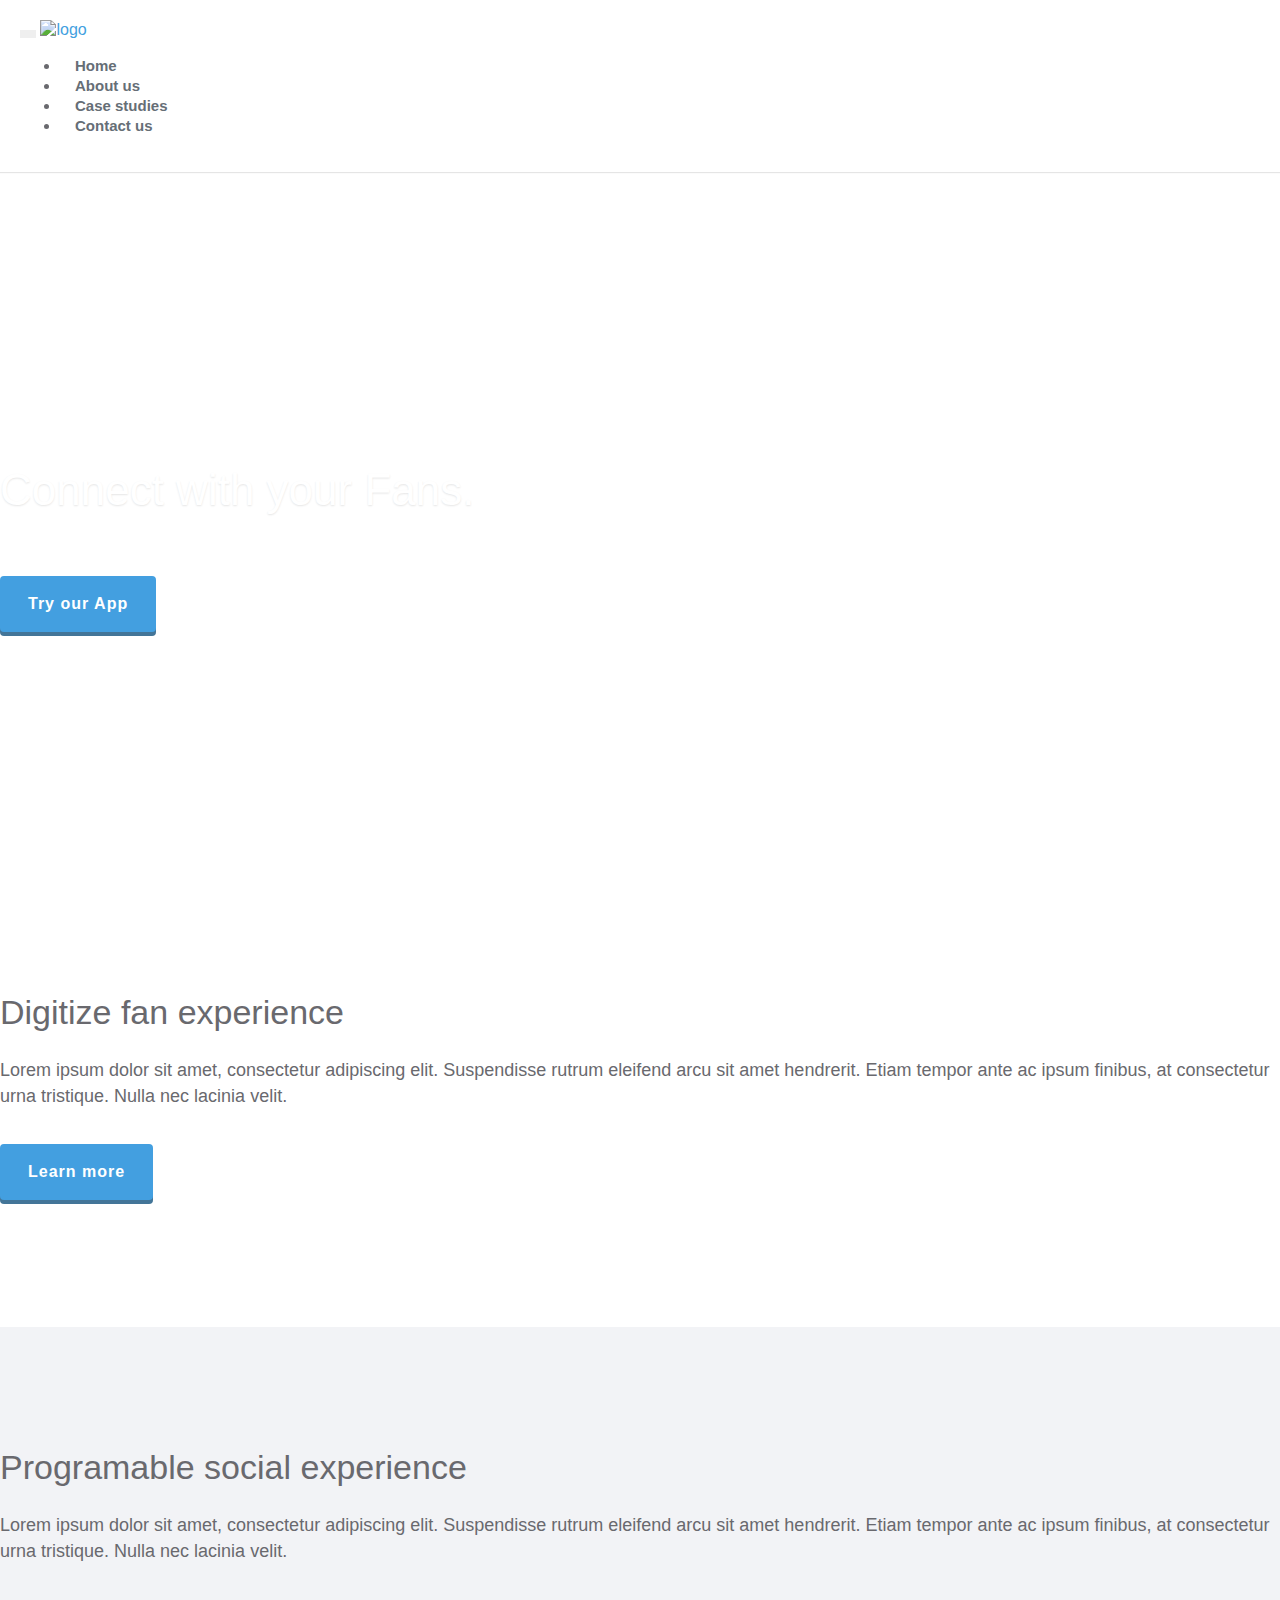
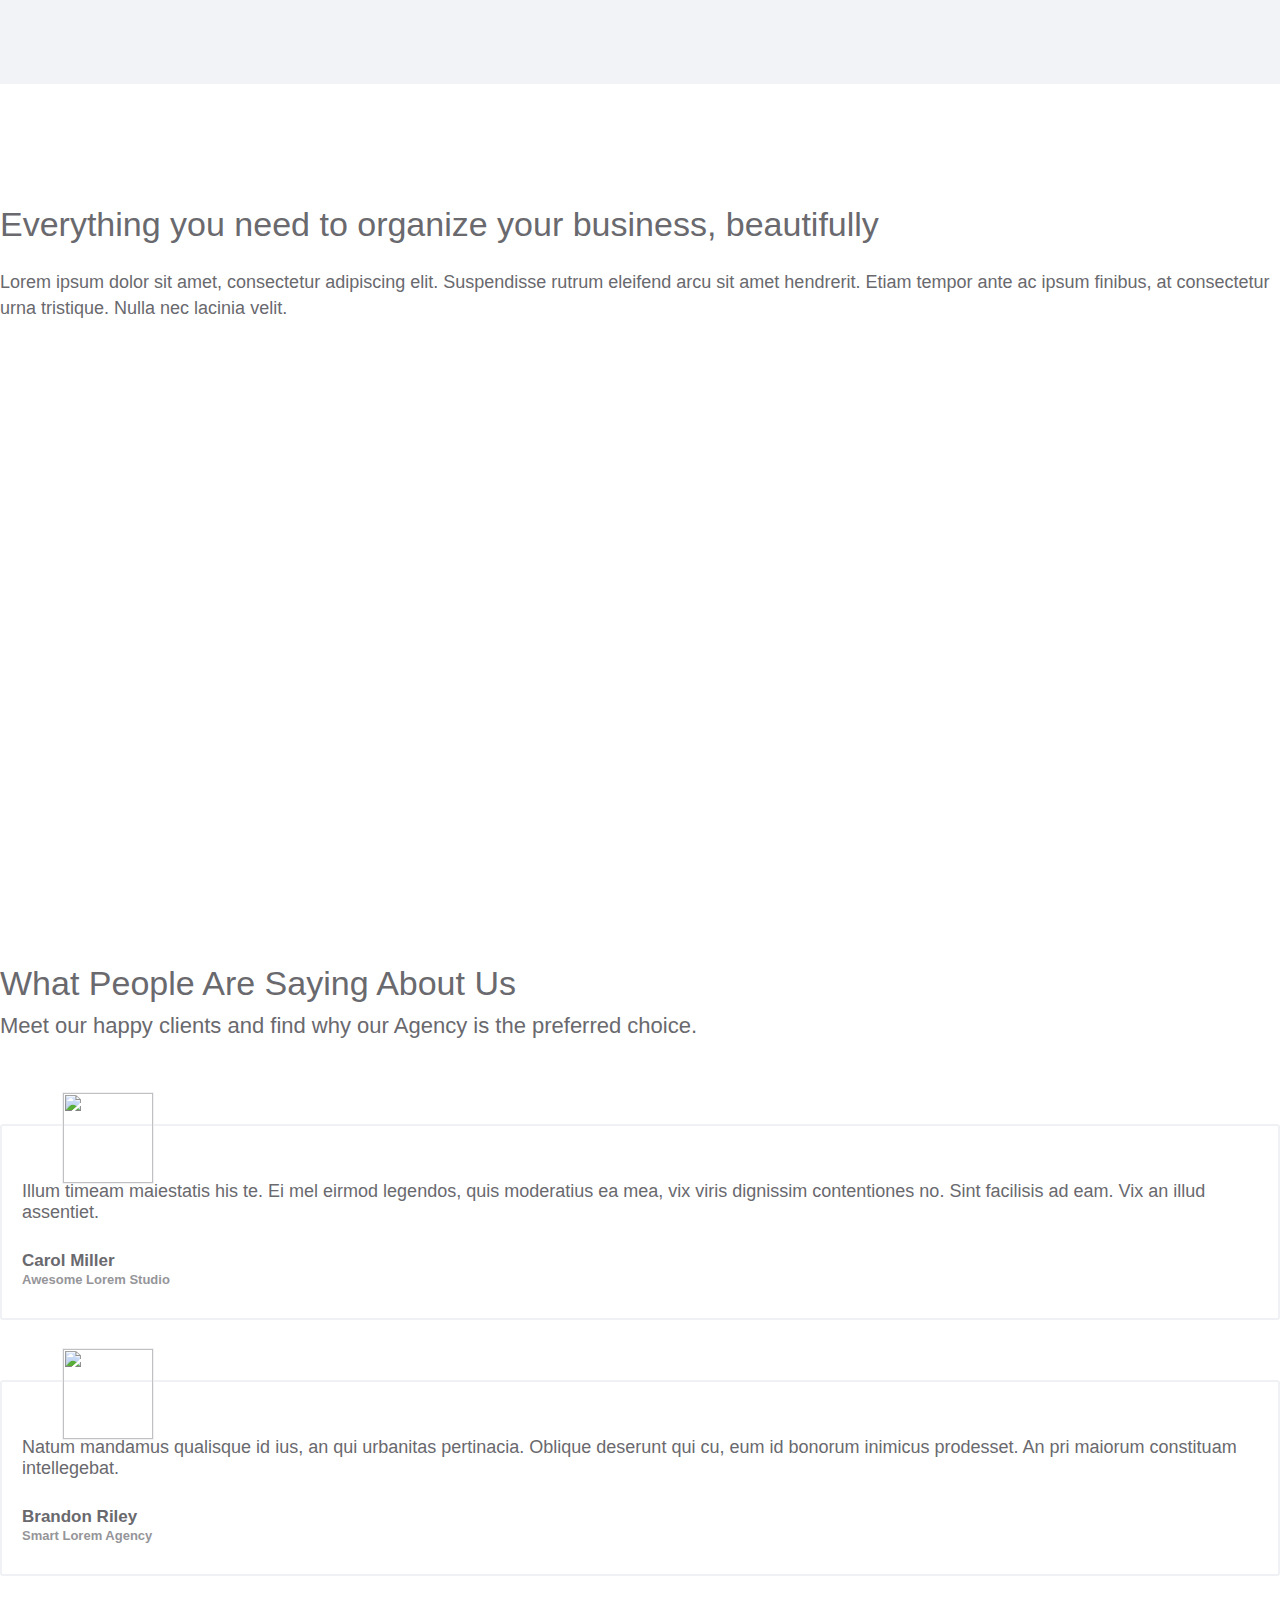
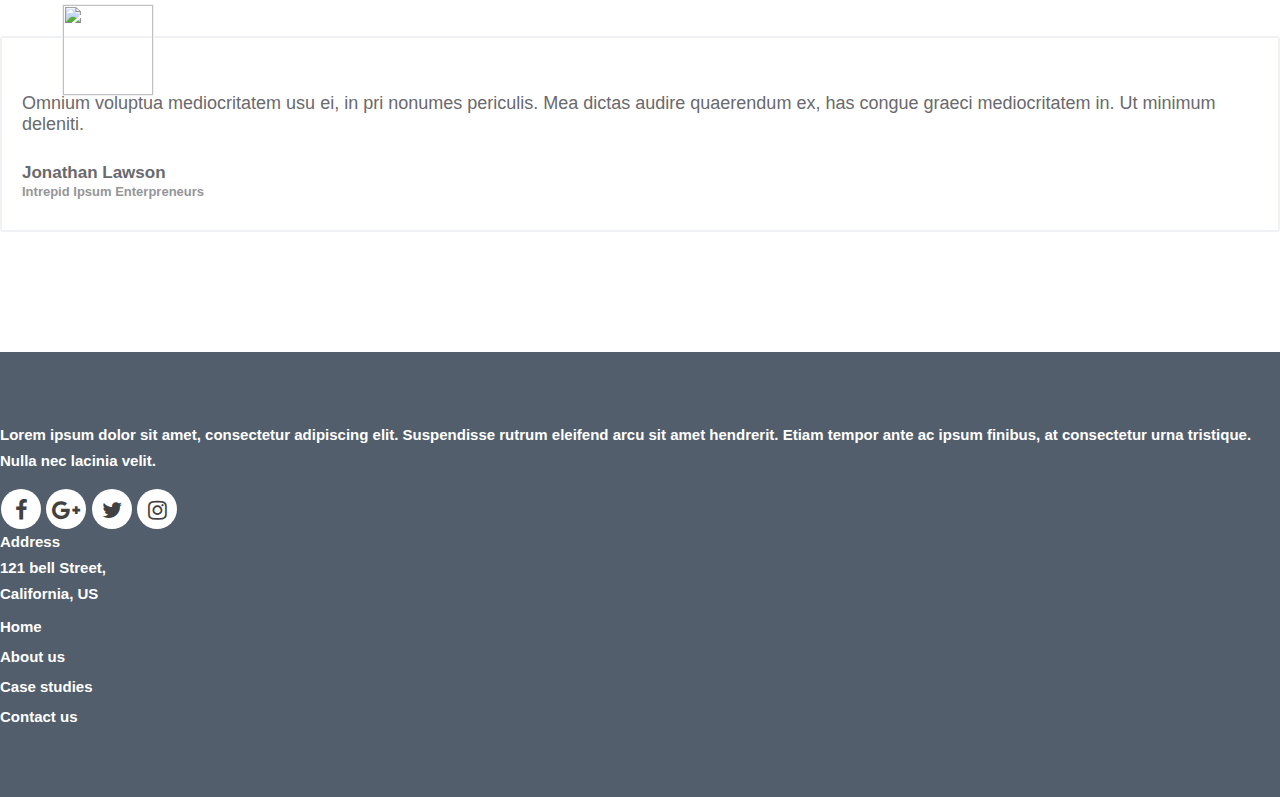
==== commit f98fa617: "parallax_bg" ====
--- a/index.html
+++ b/index.html
@@ -1,2280 +1,299 @@
-<!DOCTYPE html>
-<html lang="en">
-  <head>
+<!--fankave html -->
+<html><head>
     <meta charset="utf-8">
-    <title>GetLeads | Page Builder</title>
-    <meta name="viewport" content="width=device-width, initial-scale=1.0">
-
-    <!-- Loading Bootstrap -->
-    <link href="bootstrap/css/bootstrap.css" rel="stylesheet">
-
-    <!-- Loading Flat UI -->
-    <link href="css/flat-ui.css" rel="stylesheet">
-    
-    <link href="css/style.css" rel="stylesheet">
-    
-    <link href="css/spectrum.css" rel="stylesheet">
-    <link href="css/chosen.css" rel="stylesheet">
-    
-    <link rel="shortcut icon" href="images/favicon.ico"> 
-    
-    <!-- Font Awesome -->
-    <link href="css/font-awesome.css" rel="stylesheet">
-    
-    <link href="js/redactor/redactor.css" rel="stylesheet">
-
-    <!-- HTML5 shim, for IE6-8 support of HTML5 elements. All other JS at the end of file. -->
-    <!--[if lt IE 9]>
-      <script src="js/html5shiv.js"></script>
-      <script src="js/respond.min.js"></script>
-    <![endif]-->
-  </head>
-  <body>
-  
-  	<div class="menu" id="menu">
+    <meta http-equiv="X-UA-Compatible" content="IE=edge">
+    <meta name="viewport" content="width=device-width, initial-scale=1">
+
+    <!-- TITLE OF SITE -->
+    <title>fankave</title>
+
+    <meta name="description" content="fankave app">
+    <meta name="keywords" content="Social Wall, fankave, Stadium app, Oracle Arena">
+    <meta name="author" content="fankave">
+
+    <!-- FAVICON  -->
+    
+		<link rel="icon" type="image/png" href="images/favicon.png">
+
+   
+    
+    <!--STYLESHEETS  -->
+    <!-- BOOTSTRAP CSS -->
+    <link rel="stylesheet" href="css/plugins/bootstrap.min.css">
+
+    <!-- FONT ICONS -->
+    <link rel="stylesheet" href="css/icons/iconfont.css">
+    <link rel="stylesheet" href="http://maxcdn.bootstrapcdn.com/font-awesome/4.3.0/css/font-awesome.min.css">
+     
+    <!-- GOOGLE FONTS -->
+    <link href="http://fonts.googleapis.com/css?family=Lato:300,400,700,900,300italic,400italic,700italic,900italic" rel="stylesheet" type="text/css">
+    
+    <!-- PLUGINS STYLESHEET -->
+    <link rel="stylesheet" href="css/plugins/magnific-popup.css">
+    <link rel="stylesheet" href="css/plugins/owl.carousel.css">
+    <link rel="stylesheet" href="css/plugins/loaders.css">
+    <link rel="stylesheet" href="css/plugins/animate.css">
+    <link rel="stylesheet" href="css/plugins/pickadate-default.css">
+    <link rel="stylesheet" href="css/plugins/pickadate-default.date.css">
+    
+    <!-- CUSTOM STYLESHEET -->
+    <link rel="stylesheet" href="css/style.css">
+
+    <!-- RESPONSIVE FIXES -->
+    <link rel="stylesheet" href="css/responsive.css">
+
+    
+
+</head>
+
+<body data-spy="scroll" data-target="#main-navbar">
+
+    
+
+    <div class="main-container" id="page">
+
+        
+        
+        
+
+        <header id="nav5-1">
+            
+            <!-- Top Bar -->
+            
+                    
+
+            <nav class="navbar nav-2 bg-edit affix-top" id="main-navbar">
+                <div class="container">
+                    
+                    <div class="navbar-header">
+                        <!-- Menu Button for Mobile Devices -->
+                        <button type="button" class="navbar-toggle" data-toggle="collapse" data-target="#navbar-collapse">
+                            <span class="sr-only">Toggle navigation</span>
+                            <span class="icon-bar"></span>
+                            <span class="icon-bar"></span>
+                            <span class="icon-bar"></span>
+                        </button>
+                        
+                      
+                      
+                        <a href="" class="navbar-brand smooth-scroll"><img src="images/logo-blue.png" alt="logo"></a>
+                       
+                    </div>
+
+                    <div class="collapse navbar-collapse" id="navbar-collapse">
+                        <!-- Menu Links -->
+                        <ul class="nav navbar-nav navbar-right">
+                            <li><a href="" class="smooth-scroll">Home</a></li>
+                            <li><a href="" class="smooth-scroll">About us</a></li>
+                            <li><a href="" class="smooth-scroll">Case studies</a></li>
+                            <li><a href="" class="smooth-scroll">Contact us</a></li>
+                            
+                        </ul>
+                    </div><!-- /End Navbar Collapse -->
+
+                </div><!-- /End Container -->
+            </nav><!-- /End Nav -->
+        </header>
+		<!--HERO SECTION-->
+        <section id="hero5" class="hero bg-edit bg-img bg-parallax">
+            <div class="container vertical-center-rel">
+                <div class="row">
+                    <div class="col-sm-6">
+                        <h1 class="text-white m-b-md p-t-md">Connect with your Fans.</h1>
+                        <p class=" text-white">Compelling fan experience with provin monitorization across the screens.</p>
+                        <a class="btn btn-shadow btn-md btn-blue text-uppercase">Try our App</a>
+                    </div>
+                </div>
+            </div>
+            <!-- Dashboard Image on Right -->
+            <div class="dashboard-box dashboard-right">
+                <img src="images/ui2.png" alt="">
+            </div>
+
+        </section>
+		<!--CONTENT SECTION -->
+        <section id="content9-1" class="p-y-lg bg-edit content-dashboard content-align-md">
+            
+            <div class="container ">
+                <div class="row y-middle">    
+                    <!-- Device Image -->
+                    <div class="col-md-7 text-center m-b-md wow fadeInLeft" style="visibility: visible; animation-name: fadeInLeft;"> 
+                        <img src="images/app5.png" class="dash-left" alt=""> 
+                    </div>
+                    <!-- Content -->
+                    <div class="col-md-5 center-md">
+                        <h2 class="m-b-md">Digitize fan experience</h2>
+                        <p>Lorem ipsum dolor sit amet, consectetur adipiscing elit. Suspendisse rutrum eleifend arcu sit amet hendrerit. Etiam tempor ante ac ipsum finibus, at consectetur urna tristique. Nulla nec lacinia velit.</p>
+						<a href="" class="btn btn-shadow btn-blue btn-md m-t-md text-uppercase">Learn more</a>
+                    </div>
+                </div><!-- /End Row -->
+            </div><!-- /End Container -->
+
+        </section>
+		<!--CONTENT SECTION-->
+        <section id="content10-1" class="p-y-lg content-dashboard content-align-md bg-edit gl">
+            
+            <div class="container">
+                <div class="row features-block y-middle">    
+                    <!-- Device Image -->
+                    <div class="col-md-7 col-md-push-5 text-center m-b-md wow fadeInRight" style="visibility: visible; animation-name: fadeInRight;"> 
+                        <img src="images/app.png" alt=""> 
+                    </div>
+                    <!-- Content -->
+                    <div class="col-md-5 col-md-pull-7 center-md">
+                        <h2 class="m-b-md">Programable social experience</h2>
+                        <p>Lorem ipsum dolor sit amet, consectetur adipiscing elit. Suspendisse rutrum eleifend arcu sit amet hendrerit. Etiam tempor ante ac ipsum finibus, at consectetur urna tristique. Nulla nec lacinia velit.</p>
+                    </div>
+                </div><!-- /End Row -->
+            </div><!-- /End Container -->
+
+        </section>
+		<!-- CONTENT SECTION -->
+        <section id="content9-1" class="p-y-lg bg-edit content-dashboard content-align-md">
+            
+            <div class="container">
+                <div class="row y-middle">    
+                    <!-- Device Image -->
+                    <div class="col-md-7 text-center m-b-md wow fadeInLeft" style="visibility: visible; animation-name: fadeInLeft;"> 
+                        <img src="images/tv-wall.png" class="dash-left" alt=""> 
+                    </div>
+                    <!-- Content -->
+                    <div class="col-md-5 center-md">
+                        <h2 class="m-b-md">Everything you need to organize your business, beautifully</h2>
+                        <p>Lorem ipsum dolor sit amet, consectetur adipiscing elit. Suspendisse rutrum eleifend arcu sit amet hendrerit. Etiam tempor ante ac ipsum finibus, at consectetur urna tristique. Nulla nec lacinia velit.</p>
+                        
+                    </div>
+                </div>
+            </div>
+
+        </section><!-- PORTFOLIO -->
+        <section id="portfolio4-1" class="p-y-lg bg-edit bg-img bg-parallax ">
+                
+            <!-- Section Header -->
+            <div class="container">
+                <div class="row ">
+                    <div class="col-md-8 col-md-offset-2">
+                        <div class="section-header text-center wow fadeIn">
+                            <h2 class=" text-white">Beautiful and easy interface</h2>
+                            <p class=" text-white">Lorem ipsum dolor sit amet, consectetur adipiscing elit. Suspendisse rutrum eleifend arcu sit amet hendrerit. Etiam tempor ante ac ipsum finibus, at consectetur urna tristique. Nulla nec lacinia velit.</p>    
+                        </div>
+                    </div>
+                </div>
+            </div>
+            
+                        
+        </section><!--TESTIMONIAL -->
+        <section id="testimonials3-1" class="p-y-lg bg-edit">
+            
+            <div class="container">
+                <!-- Section Header -->
+                <div class="row">
+                    <div class="col-md-8 col-md-offset-2">
+                        <div class="m-b-md text-center wow fadeIn" style="visibility: visible; animation-name: fadeIn;">
+                            <h2>What People Are Saying About Us</h2>
+                            <p class="lead">Meet our happy clients and find why our Agency is the preferred choice.</p>    
+                        </div>
+                    </div>
+                </div>
+
+                <div class="row">
+                    <div class="col-md-12 testimonials">
+                        <!-- Testimonial Item -->
+                        <div class="col-md-4 text-center p-t-md  clearfix">
+                            <blockquote class="quote-border">
+                                <figure><img src="images/testimonial1.jpg" class="img-circle img-thumbnail" alt="" width="90" height="90"> </figure>
+                                <p>Illum timeam maiestatis his te. Ei mel eirmod legendos, quis moderatius ea mea, vix viris dignissim contentiones no. Sint facilisis ad eam. Vix an illud assentiet.</p>
+                                <div class="cite text-edit">
+                                    Carol Miller 
+                                    <span class="cite-info p-opacity ">Awesome Lorem Studio</span> 
+                                </div>
+                            </blockquote>
+                        </div>
+						
+                        <!-- Testimonial Item -->
+                        <div class="col-md-4 text-center p-t-md clearfix">
+                            <blockquote class="quote-border">
+                                <figure><img src="images/testimonial2.jpg" alt="" class="img-circle img-thumbnail" width="90" height="90"> </figure>
+                                <p>Natum mandamus qualisque id ius, an qui urbanitas pertinacia. Oblique deserunt qui cu, eum id bonorum inimicus prodesset. An pri maiorum constituam intellegebat.</p>
+                                <div class="cite text-edit">
+                                    Brandon Riley
+                                    <span class="cite-info p-opacity">Smart Lorem Agency</span>
+                                </div>
+                            </blockquote>
+                        </div>
+                        <!-- Testimonial Item -->
+                        <div class="col-md-4 text-center p-t-md clearfix">
+                            <blockquote class="quote-border">
+                                <figure><img src="images/testimonial3.jpg" alt="" class="img-circle img-thumbnail" width="90" height="90"> </figure>
+                                <p>Omnium voluptua mediocritatem usu ei, in pri nonumes periculis. Mea dictas audire quaerendum ex, has congue graeci mediocritatem in. Ut minimum deleniti.</p>
+                                <div class="cite text-edit">
+                                    Jonathan Lawson 
+                                    <span class="cite-info p-opacity">Intrepid Ipsum Enterpreneurs</span>
+                                </div>
+                            </blockquote>
+                        </div>
+                    </div>
+                
+                </div>
+            </div>
+        </section>
+		<!--  FOOTER -->
+        <footer id="footer6-2" class="footer f6 p-y-md bg-edit bg-dark">                
+            <div class="container text-white inverse">
+                <div class="row">
+                    
+                    <div class="col-md-6">
+                        <img src="images/logo-big-white.png" alt="">
+                        <p class="m-t">Lorem ipsum dolor sit amet, consectetur adipiscing elit. Suspendisse rutrum eleifend arcu sit amet hendrerit. Etiam tempor ante ac ipsum finibus, at consectetur urna tristique. Nulla nec lacinia velit.</p>
+                        <div class="footer-social social-btn m-t-md">
+                            <a href="#" class="sb-white"><i class="fa fa-facebook text-black"></i></a>
+                            <a href="#" class="sb-white"><i class="fa fa-google-plus text-black"></i></a>
+                            <a href="#" class="sb-white"><i class="fa fa-twitter text-black"></i></a>
+                            <a href="#" class="sb-white"><i class="fa fa-instagram text-black"></i></a>
+                        </div>
+                    </div>
+                    
+                    <div class="col-md-2">
+					        <p><strong>Address</strong></p>
+                            <p>121 bell Street, <br>
+                            California, US</p>
+                      
+                    </div>
+                                      
+                    <div class="col-md-2">
+                       
+                        <ul class="footer-links m-t">
+                            <li class="m-b"><a href="#" class="edit">Home</a></li>
+                            <li class="m-b"><a href="#" class="edit">About us</a></li>
+                            <li class="m-b"><a href="#" class="edit">Case studies</a></li>
+                            <li class="m-b"><a href="#" class="edit">Contact us</a></li>
+                        </ul>
+                    </div>
+                </div>
+            </div>
+        </footer>
 		
-  		<div class="main" id="main">
-			  		  			
-  			<h3><span class="fui-list"></span> Blocks</h3>
-  			
-  			<ul id="elements">
-  				<li><a href="#" id="all">All Blocks</a></li>
-  			</ul>
-  			
-			<a href="#" class="toggle"><span class="fui-gear"></span></a>
-			
-  			<hr>
-  			
-  			<h3><span class="fui-windows"></span> Pages</h3>
-  			
-  			<ul id="pages">
-  				<li style="display: none;" id="newPageLI">
-  					<input type="text" value="index" name="page">
-  					<span class="pageButtons">
-  						<a href="" class="fileEdit"><span class="fui-new"></span></a>
-  						<a href="" class="fileDel"><span class="fui-cross"></span></a>
-  						<a class="btn btn-xs btn-primary btn-embossed fileSave" href="#"><span class="fui-check"></span></a>
-  					</span>
-  				</li>
-  				<li class="active">
-  					<a href="#page1">index</a>
-  					<span class="pageButtons">
-  						<a href="" class="fileEdit"><span class="fui-new"></span></a>
-  						<a class="btn btn-xs btn-primary btn-embossed fileSave" href="#"><span class="fui-check"></span></a>
-  					</span>
-  				</li>
-  			</ul>
-  	
-  			<div class="sideButtons clearfix">
-  				<a href="#" class="btn btn-primary btn-sm btn-embossed" id="addPage"><span class="fui-plus"></span> Add</a>
-  				<a href="#exportModal" data-toggle="modal" class="btn btn-info btn-sm btn-embossed disabled actionButtons"><span class="fui-export"></span> Export</a>
-  			</div>
-        <hr>
-        <div class="text-center xsProjectLInk" style="padding-left:20px;padding-right:20px;margin-bottom:30px;">
-          <a href="#xsImpModal" id="projectModal" class="btn btn-warning btn-block" data-toggle="modal">Export/ Import Project</a>
-        </div>
-  	
-  		</div><!-- /.main -->
-  	
-  		<div class="second" id="second">
-			
-			<a href="#" class="hideSecond" id="hideSecond"><span class="fui-arrow-left"></span> hide</a>
-  		
-  			<ul id="elements">
-  			
-  			</ul>
-  
-  		</div><!-- /.secondSide -->
-  	
-  	</div><!-- /.menu -->
-  
-    <div class="container">
-    	
-    	<header class="clearfix" data-spy="affix" data-offset-top="60" data-offset-bottom="200">
-    	
-    		<a href="#" id="clearScreen" class="btn btn-danger btn-embossed pull-right disabled actionButtons"><span class="fui-trash"></span> Empty Page</a>
-    	
-			<a href="#previewModal" id="preview" data-toggle="modal" class="btn btn-inverse btn-embossed pull-right disabled actionButtons" style="margin-right: 10px; display: none"><span class="fui-window"></span> Preview</a>
 		
-    		<a href="#exportModal" id="exportPage" data-toggle="modal" class="btn btn-info btn-embossed pull-right disabled actionButtons"><span class="fui-export"></span> Export</a>
-			
-			<a href="#" id="savePage" class="btn btn-primary btn-embossed pull-right disabled actionButtons"><span class="fui-check"></span> <span class="bLabel">Nothing new to save</span></a>
-    	
-    		<div class="modes">
-    		
-    			<b>Building mode:</b>
-    			<label class="radio primary first">
-    				<input type="radio" name="mode" id="modeBlock" value="block" data-toggle="radio" disabled="" checked="">
-    			  	Elements
-    			</label>
-    			<label class="radio primary first">
-    				<input type="radio" name="mode" id="modeContent" value="content" data-toggle="radio" disabled="">
-    			  	Content
-    			</label>
-    			<label class="radio primary first">
-    				<input type="radio" name="mode" id="modeStyle" value="styling" data-toggle="radio" disabled="">
-    			  	Details
-    			</label>
-    		
-    		</div>
-    	
-    	</header>
-    	
-    	<div class="screen" id="screen">
-    		
-    		<div class="toolbar">
-    		
-    			<div class="buttons clearfix">
-    				<span class="left red"></span>
-    				<span class="left yellow"></span>
-    				<span class="left green"></span>
-    			</div>
-    			
-    			<div class="title" id="pageTitle">
-    				<span><span>index</span>.html</span>
-    			</div>
-    			
-    		</div>
-    		
-    		<div id="frameWrapper" class="frameWrapper empty">
-    			<div id="pageList">
-    				<ul style="display: block;" id="page1"></ul>
-    			</div>
-    			<div class="start" id="start">
-    				<span>Build your page by dragging elements onto the canvas</span>
-    			</div>
-    		</div>
-    	
-    	</div><!-- /.screen -->
-    	
-    </div><!-- /.container -->
-    
-    <div id="styleEditor" class="styleEditor">
-    
-    	<a href="#" class="close"><span class="fui-cross-inverted"></span></a>
-    	
-    	<h3><span class="fui-new"></span> Detail Editor</h3>
-    	
-    	<ul class="breadcrumb">
-    		<li>Editing:</li>
- 			<li class="active" id="editingElement">p</li>
- 		</ul>
- 		
- 		<ul class="nav nav-tabs" id="detailTabs">
- 			<li class="active"><a href="#tab1"><span class="fui-new"></span> Style</a></li>
- 		  	<li style="display: none;"><a href="#link_Tab" id="link_Link"><span class="fui-clip"></span> Link</a></li>
- 		  	<li style="display: none;"><a href="#image_Tab" id="img_Link"><span class="fui-image"></span> Image</a></li>
- 		  	<li style="display: none;"><a href="#icon_Tab" id="icon_Link"><span class="fa fa-flag"></span> Icons</a></li>
- 		  	<li style="display: none;"><a href="#video_Tab" id="video_Link"><span class="fa fa-youtube-play"></span> Video</a></li>
- 		</ul><!-- /tabs -->
-    	
-    	<div class="tab-content">
-    	
-   			<div class="tab-pane active" id="tab1">
- 				
- 				<form class="" role="form" id="stylingForm">
- 				
- 					<div id="styleElements">
- 				
- 				  		<div class="form-group clearfix" style="display: none;" id="styleElTemplate">
- 				  			<label for="" class="control-label"></label>
- 				      		<input type="text" class="form-control input-sm" id="" placeholder="">
- 				  		</div>
- 				  	
- 				  	</div>
- 				  
- 				</form>
- 				
- 			</div>
-    	
-			<!-- /tabs -->
- 			<div class="tab-pane link_Tab" id="link_Tab">
-   				
-   				<select id="internalLinksDropdown">
-   					<option value="#">Choose a page</option>
-   					<option value="index.html">index</option>
-   				</select>
-   				
-   				<p class="text-center or">
-   					<span>OR</span>
-   				</p>
-   				
-   				<select id="pageLinksDropdown">
-   					<option value="#">Choose a block (one page sites)</option>
-   				</select>
-   				
-   				<p class="text-center or">
-   					<span>OR</span>
-   				</p>
-   				
-   				<input type="text" class="form-control" id="internalLinksCustom" placeholder="http://somewhere.com/somepage" value="">
-   				
- 			</div>
-    	
- 			<!-- /tabs -->
- 			<div class="tab-pane imageFileTab" id="image_Tab">
-   				
-   				<label>Enter image path:</label>
-   				
-   				<input type="text" class="form-control" id="imageURL" placeholder="Enter an image URL" value="">
-   				
-   				<p class="text-center or">
-   					<span>OR</span>
-   				</p>
-   				
-   				<form id="imageUploadForm" action="iupload.php">
-   				
-   					<label>Upload image:</label>
-   				
-   					<div class="form-group">
-   				    	<div class="fileinput fileinput-new" data-provides="fileinput">
-   							<div class="fileinput-preview thumbnail" style="width: 100%; height: 150px;"></div>
-   							<div class="buttons">
-   								<span class="btn btn-primary btn-sm btn-embossed btn-file">
-   									<span class="fileinput-new" data-trigger="fileinput" ><span class="fui-image"></span>&nbsp;&nbsp;Select image</span>
-   									<span class="fileinput-exists"><span class="fui-gear"></span>&nbsp;&nbsp;Change</span>
-   									<input type="file" name="imageFileField" id="imageFileField">
-   								</span>
-   								<a href="#" class="btn btn-default btn-sm btn-embossed fileinput-exists" data-dismiss="fileinput"><span class="fui-trash"></span>&nbsp;&nbsp;Remove</a>
-   							</div>
-   						</div>
-   					</div>
-   				
-   				</form>
-   				
- 			</div><!-- /.tab-pane -->
- 			
- 			<!-- /tabs -->
- 			<div class="tab-pane iconTab" id="icon_Tab">
- 			
- 				<label>Choose an icon below: </label>
- 				
- 				<select id="icons" data-placeholder="Your Favorite Types of Bear">
- 					<option value="fa-adjust">&#xf042; adjust</option>
- 					<option value="fa-adn">&#xf170; adn</option>
- 					<option value="fa-align-center">&#xf037; align-center</option>
- 					<option value="fa-align-justify">&#xf039; align-justify</option>
- 					<option value="fa-align-left">&#xf036; align-left</option>
- 					<option value="fa-align-right">&#xf038; align-right</option>
- 					<option value="fa-ambulance">&#xf0f9; ambulance</option>
- 					<option value="fa-anchor">&#xf13d; anchor</option>
- 					<option value="fa-android">&#xf17b; android</option>
- 					<option value="fa-angellist">&#xf209; angellist</option>
- 					<option value="fa-angle-double-down">&#xf103; angle-double-down</option>
- 					<option value="fa-angle-double-left">&#xf100; angle-double-left</option>
- 					<option value="fa-angle-double-right">&#xf101; angle-double-right</option>
- 					<option value="fa-angle-double-up">&#xf102; angle-double-up</option>
- 					<option value="fa-angle-down">&#xf107; angle-down</option>
- 					<option value="fa-angle-left">&#xf104; angle-left</option>
- 					<option value="fa-angle-right">&#xf105; angle-right</option>
- 					<option value="fa-angle-up">&#xf106; angle-up
- 					</option>
- 					
- 					 <option value="fa-apple">&#xf179; apple
- 					</option>
- 					
- 					 <option value="fa-archive">&#xf187; archive
- 					</option>
- 					
- 					 <option value="fa-area-chart">&#xf1fe; area-chart
- 					</option>
- 					
- 					 <option value="fa-arrow-circle-down">&#xf0ab; arrow-circle-down
- 					</option>
- 					
- 					 <option value="fa-arrow-circle-left">&#xf0a8; arrow-circle-left
- 					</option>
- 					
- 					 <option value="fa-arrow-circle-o-down">&#xf01a; arrow-circle-o-down
- 					</option>
- 					
- 					 <option value="fa-arrow-circle-o-left">&#xf190; arrow-circle-o-left
- 					</option>
- 					
- 					 <option value="fa-arrow-circle-o-right">&#xf18e; arrow-circle-o-right
- 					</option>
- 					
- 					 <option value="fa-arrow-circle-o-up">&#xf01b; arrow-circle-o-up
- 					</option>
- 					
- 					 <option value="fa-arrow-circle-right">&#xf0a9; arrow-circle-right
- 					</option>
- 					
- 					 <option value="fa-arrow-circle-up">&#xf0aa; arrow-circle-up
- 					</option>
- 					
- 					 <option value="fa-arrow-down">&#xf063; arrow-down
- 					</option>
- 					
- 					 <option value="fa-arrow-left">&#xf060; arrow-left
- 					</option>
- 					
- 					 <option value="fa-arrow-right">&#xf061; arrow-right
- 					</option>
- 					
- 					 <option value="fa-arrow-up">&#xf062; arrow-up
- 					</option>
- 					
- 					 <option value="fa-arrows">&#xf047; arrows
- 					</option>
- 					
- 					 <option value="fa-arrows-alt">&#xf0b2; arrows-alt
- 					</option>
- 					
- 					 <option value="fa-arrows-h">&#xf07e; arrows-h
- 					</option>
- 					
- 					 <option value="fa-arrows-v">&#xf07d; arrows-v
- 					</option>
- 					
- 					 <option value="fa-asterisk">&#xf069; asterisk
- 					</option>
- 					
- 					 <option value="fa-at">&#xf1fa; at
- 					</option>
- 					
- 					 <option value="fa-automobile">&#xf1b9; automobile
- 					</option>
- 					
- 					 <option value="fa-backward">&#xf04a; backward
- 					</option>
- 					
- 					 <option value="fa-ban">&#xf05e; ban
- 					</option>
- 					
- 					 <option value="fa-bank">&#xf19c; bank
- 					</option>
- 					
- 					 <option value="fa-bar-chart">&#xf080; bar-chart
- 					</option>
- 					
- 					 <option value="fa-bar-chart-o">&#xf080; bar-chart-o
- 					</option>
- 					
- 					 <option value="fa-barcode">&#xf02a; barcode
- 					</option>
- 					
- 					 <option value="fa-bars">&#xf0c9; bars
- 					</option>
- 					
- 					 <option value="fa-beer">&#xf0fc; beer
- 					</option>
- 					
- 					 <option value="fa-behance">&#xf1b4; behance
- 					</option>
- 					
- 					 <option value="fa-behance-square">&#xf1b5; behance-square
- 					</option>
- 					
- 					 <option value="fa-bell">&#xf0f3; bell
- 					</option>
- 					
- 					 <option value="fa-bell-o">&#xf0a2; bell-o
- 					</option>
- 					
- 					 <option value="fa-bell-slash">&#xf1f6; bell-slash
- 					</option>
- 					
- 					 <option value="fa-bell-slash-o">&#xf1f7; bell-slash-o
- 					</option>
- 					
- 					 <option value="fa-bicycle">&#xf206; bicycle
- 					</option>
- 					
- 					 <option value="fa-binoculars">&#xf1e5; binoculars
- 					</option>
- 					
- 					 <option value="fa-birthday-cake">&#xf1fd; birthday-cake
- 					</option>
- 					
- 					 <option value="fa-bitbucket">&#xf171; bitbucket
- 					</option>
- 					
- 					 <option value="fa-bitbucket-square">&#xf172; bitbucket-square
- 					</option>
- 					
- 					 <option value="fa-bitcoin">&#xf15a; bitcoin
- 					</option>
- 					
- 					 <option value="fa-bold">&#xf032; bold
- 					</option>
- 					
- 					 <option value="fa-bolt">&#xf0e7; bolt
- 					</option>
- 					
- 					 <option value="fa-bomb">&#xf1e2; bomb
- 					</option>
- 					
- 					 <option value="fa-book">&#xf02d; book
- 					</option>
- 					
- 					 <option value="fa-bookmark">&#xf02e; bookmark
- 					</option>
- 					
- 					 <option value="fa-bookmark-o">&#xf097; bookmark-o
- 					</option>
- 					
- 					 <option value="fa-briefcase">&#xf0b1; briefcase
- 					</option>
- 					
- 					 <option value="fa-btc">&#xf15a; btc
- 					</option>
- 					
- 					 <option value="fa-bug">&#xf188; bug
- 					</option>
- 					
- 					 <option value="fa-building">&#xf1ad; building
- 					</option>
- 					
- 					 <option value="fa-building-o">&#xf0f7; building-o
- 					</option>
- 					
- 					 <option value="fa-bullhorn">&#xf0a1; bullhorn
- 					</option>
- 					
- 					 <option value="fa-bullseye">&#xf140; bullseye
- 					</option>
- 					
- 					 <option value="fa-bus">&#xf207; bus
- 					</option>
- 					
- 					 <option value="fa-cab">&#xf1ba; cab
- 					</option>
- 					
- 					 <option value="fa-calculator">&#xf1ec; calculator
- 					</option>
- 					
- 					 <option value="fa-calendar">&#xf073; calendar
- 					</option>
- 					
- 					 <option value="fa-calendar-o">&#xf133; calendar-o
- 					</option>
- 					
- 					 <option value="fa-camera">&#xf030; camera
- 					</option>
- 					
- 					 <option value="fa-camera-retro">&#xf083; camera-retro
- 					</option>
- 					
- 					 <option value="fa-car">&#xf1b9; car
- 					</option>
- 					
- 					 <option value="fa-caret-down">&#xf0d7; caret-down
- 					</option>
- 					
- 					 <option value="fa-caret-left">&#xf0d9; caret-left
- 					</option>
- 					
- 					 <option value="fa-caret-right">&#xf0da; caret-right
- 					</option>
- 					
- 					 <option value="fa-caret-square-o-down">&#xf150; caret-square-o-down
- 					</option>
- 					
- 					 <option value="fa-caret-square-o-left">&#xf191; caret-square-o-left
- 					</option>
- 					
- 					 <option value="fa-caret-square-o-right">&#xf152; caret-square-o-right
- 					</option>
- 					
- 					 <option value="fa-caret-square-o-up">&#xf151; caret-square-o-up
- 					</option>
- 					
- 					 <option value="fa-caret-up">&#xf0d8; caret-up
- 					</option>
- 					
- 					 <option value="fa-cc">&#xf20a; cc
- 					</option>
- 					
- 					 <option value="fa-cc-amex">&#xf1f3; cc-amex
- 					</option>
- 					
- 					 <option value="fa-cc-discover">&#xf1f2; cc-discover
- 					</option>
- 					
- 					 <option value="fa-cc-mastercard">&#xf1f1; cc-mastercard
- 					</option>
- 					
- 					 <option value="fa-cc-paypal">&#xf1f4; cc-paypal
- 					</option>
- 					
- 					 <option value="fa-cc-stripe">&#xf1f5; cc-stripe
- 					</option>
- 					
- 					 <option value="fa-cc-visa">&#xf1f0; cc-visa
- 					</option>
- 					
- 					 <option value="fa-certificate">&#xf0a3; certificate
- 					</option>
- 					
- 					 <option value="fa-chain">&#xf0c1; chain
- 					</option>
- 					
- 					 <option value="fa-chain-broken">&#xf127; chain-broken
- 					</option>
- 					
- 					 <option value="fa-check">&#xf00c; check
- 					</option>
- 					
- 					 <option value="fa-check-circle">&#xf058; check-circle
- 					</option>
- 					
- 					 <option value="fa-check-circle-o">&#xf05d; check-circle-o
- 					</option>
- 					
- 					 <option value="fa-check-square">&#xf14a; check-square
- 					</option>
- 					
- 					 <option value="fa-check-square-o">&#xf046; check-square-o
- 					</option>
- 					
- 					 <option value="fa-chevron-circle-down">&#xf13a; chevron-circle-down
- 					</option>
- 					
- 					 <option value="fa-chevron-circle-left">&#xf137; chevron-circle-left
- 					</option>
- 					
- 					 <option value="fa-chevron-circle-right">&#xf138; chevron-circle-right
- 					</option>
- 					
- 					 <option value="fa-chevron-circle-up">&#xf139; chevron-circle-up
- 					</option>
- 					
- 					 <option value="fa-chevron-down">&#xf078; chevron-down
- 					</option>
- 					
- 					 <option value="fa-chevron-left">&#xf053; chevron-left
- 					</option>
- 					
- 					 <option value="fa-chevron-right">&#xf054; chevron-right
- 					</option>
- 					
- 					 <option value="fa-chevron-up">&#xf077; chevron-up
- 					</option>
- 					
- 					 <option value="fa-child">&#xf1ae; child
- 					</option>
- 					
- 					 <option value="fa-circle">&#xf111; circle
- 					</option>
- 					
- 					 <option value="fa-circle-o">&#xf10c; circle-o
- 					</option>
- 					
- 					 <option value="fa-circle-o-notch">&#xf1ce; circle-o-notch
- 					</option>
- 					
- 					 <option value="fa-circle-thin">&#xf1db; circle-thin
- 					</option>
- 					
- 					 <option value="fa-clipboard">&#xf0ea; clipboard
- 					</option>
- 					
- 					 <option value="fa-clock-o">&#xf017; clock-o
- 					</option>
- 					
- 					 <option value="fa-close">&#xf00d; close
- 					</option>
- 					
- 					 <option value="fa-cloud">&#xf0c2; cloud
- 					</option>
- 					
- 					 <option value="fa-cloud-download">&#xf0ed; cloud-download
- 					</option>
- 					
- 					 <option value="fa-cloud-upload">&#xf0ee; cloud-upload
- 					</option>
- 					
- 					 <option value="fa-cny">&#xf157; cny
- 					</option>
- 					
- 					 <option value="fa-code">&#xf121; code
- 					</option>
- 					
- 					 <option value="fa-code-fork">&#xf126; code-fork
- 					</option>
- 					
- 					 <option value="fa-codepen">&#xf1cb; codepen
- 					</option>
- 					
- 					 <option value="fa-coffee">&#xf0f4; coffee
- 					</option>
- 					
- 					 <option value="fa-cog">&#xf013; cog
- 					</option>
- 					
- 					 <option value="fa-cogs">&#xf085; cogs
- 					</option>
- 					
- 					 <option value="fa-columns">&#xf0db; columns
- 					</option>
- 					
- 					 <option value="fa-comment">&#xf075; comment
- 					</option>
- 					
- 					 <option value="fa-comment-o">&#xf0e5; comment-o
- 					</option>
- 					
- 					 <option value="fa-comments">&#xf086; comments
- 					</option>
- 					
- 					 <option value="fa-comments-o">&#xf0e6; comments-o
- 					</option>
- 					
- 					 <option value="fa-compass">&#xf14e; compass
- 					</option>
- 					
- 					 <option value="fa-compress">&#xf066; compress
- 					</option>
- 					
- 					 <option value="fa-copy">&#xf0c5; copy
- 					</option>
- 					
- 					 <option value="fa-copyright">&#xf1f9; copyright
- 					</option>
- 					
- 					 <option value="fa-credit-card">&#xf09d; credit-card
- 					</option>
- 					
- 					 <option value="fa-crop">&#xf125; crop
- 					</option>
- 					
- 					 <option value="fa-crosshairs">&#xf05b; crosshairs
- 					</option>
- 					
- 					<option value="fa-css">css3 &#xf13c;
- 					</option>
- 					
- 					 <option value="fa-cube">&#xf1b2; cube
- 					</option>
- 					
- 					 <option value="fa-cubes">&#xf1b3; cubes
- 					</option>
- 					
- 					 <option value="fa-cut">&#xf0c4; cut
- 					</option>
- 					
- 					 <option value="fa-cutlery">&#xf0f5; cutlery
- 					</option>
- 					
- 					 <option value="fa-dashboard">&#xf0e4; dashboard
- 					</option>
- 					
- 					 <option value="fa-database">&#xf1c0; database
- 					</option>
- 					
- 					 <option value="fa-dedent">&#xf03b; dedent
- 					</option>
- 					
- 					 <option value="fa-delicious">&#xf1a5; delicious
- 					</option>
- 					
- 					 <option value="fa-desktop">&#xf108; desktop
- 					</option>
- 					
- 					 <option value="fa-deviantart">&#xf1bd; deviantart
- 					</option>
- 					
- 					 <option value="fa-digg">&#xf1a6; digg
- 					</option>
- 					
- 					 <option value="fa-dollar">&#xf155; dollar
- 					</option>
- 					
- 					 <option value="fa-dot-circle-o">&#xf192; dot-circle-o
- 					</option>
- 					
- 					 <option value="fa-download">&#xf019; download
- 					</option>
- 					
- 					 <option value="fa-dribbble">&#xf17d; dribbble
- 					</option>
- 					
- 					 <option value="fa-dropbox">&#xf16b; dropbox
- 					</option>
- 					
- 					 <option value="fa-drupal">&#xf1a9; drupal
- 					</option>
- 					
- 					 <option value="fa-edit">&#xf044; edit
- 					</option>
- 					
- 					 <option value="fa-eject">&#xf052; eject
- 					</option>
- 					
- 					 <option value="fa-ellipsis-h">&#xf141; ellipsis-h
- 					</option>
- 					
- 					 <option value="fa-ellipsis-v">&#xf142; ellipsis-v
- 					</option>
- 					
- 					 <option value="fa-empire">&#xf1d1; empire
- 					</option>
- 					
- 					 <option value="fa-envelope">&#xf0e0; envelope
- 					</option>
- 					
- 					 <option value="fa-envelope-o">&#xf003; envelope-o
- 					</option>
- 					
- 					 <option value="fa-envelope-square">&#xf199; envelope-square
- 					</option>
- 					
- 					 <option value="fa-eraser">&#xf12d; eraser
- 					</option>
- 					
- 					 <option value="fa-eur">&#xf153; eur
- 					</option>
- 					
- 					 <option value="fa-euro">&#xf153; euro
- 					</option>
- 					
- 					 <option value="fa-exchange">&#xf0ec; exchange
- 					</option>
- 					
- 					 <option value="fa-exclamation">&#xf12a; exclamation
- 					</option>
- 					
- 					 <option value="fa-exclamation-circle">&#xf06a; exclamation-circle
- 					</option>
- 					
- 					 <option value="fa-exclamation-triangle">&#xf071; exclamation-triangle
- 					</option>
- 					
- 					 <option value="fa-expand">&#xf065; expand
- 					</option>
- 					
- 					 <option value="fa-external-link">&#xf08e; external-link
- 					</option>
- 					
- 					 <option value="fa-external-link-square">&#xf14c; external-link-square
- 					</option>
- 					
- 					 <option value="fa-eye">&#xf06e; eye
- 					</option>
- 					
- 					 <option value="fa-eye-slash">&#xf070; eye-slash
- 					</option>
- 					
- 					 <option value="fa-eyedropper">&#xf1fb; eyedropper
- 					</option>
- 					
- 					 <option value="fa-facebook">&#xf09a; facebook
- 					</option>
- 					
- 					 <option value="fa-facebook-square">&#xf082; facebook-square
- 					</option>
- 					
- 					 <option value="fa-fast-backward">&#xf049; fast-backward
- 					</option>
- 					
- 					 <option value="fa-fast-forward">&#xf050; fast-forward
- 					</option>
- 					
- 					 <option value="fa-fax">&#xf1ac; fax
- 					</option>
- 					
- 					 <option value="fa-female">&#xf182; female
- 					</option>
- 					
- 					 <option value="fa-fighter-jet">&#xf0fb; fighter-jet
- 					</option>
- 					
- 					 <option value="fa-file">&#xf15b; file
- 					</option>
- 					
- 					 <option value="fa-file-archive-o">&#xf1c6; file-archive-o
- 					</option>
- 					
- 					 <option value="fa-file-audio-o">&#xf1c7; file-audio-o
- 					</option>
- 					
- 					 <option value="fa-file-code-o">&#xf1c9; file-code-o
- 					</option>
- 					
- 					 <option value="fa-file-excel-o">&#xf1c3; file-excel-o
- 					</option>
- 					
- 					 <option value="fa-file-image-o">&#xf1c5; file-image-o
- 					</option>
- 					
- 					 <option value="fa-file-movie-o">&#xf1c8; file-movie-o
- 					</option>
- 					
- 					 <option value="fa-file-o">&#xf016; file-o
- 					</option>
- 					
- 					 <option value="fa-file-pdf-o">&#xf1c1; file-pdf-o
- 					</option>
- 					
- 					 <option value="fa-file-photo-o">&#xf1c5; file-photo-o
- 					</option>
- 					
- 					 <option value="fa-file-picture-o">&#xf1c5; file-picture-o
- 					</option>
- 					
- 					 <option value="fa-file-powerpoint-o">&#xf1c4; file-powerpoint-o
- 					</option>
- 					
- 					 <option value="fa-file-sound-o">&#xf1c7; file-sound-o
- 					</option>
- 					
- 					 <option value="fa-file-text">&#xf15c; file-text
- 					</option>
- 					
- 					 <option value="fa-file-text-o">&#xf0f6; file-text-o
- 					</option>
- 					
- 					 <option value="fa-file-video-o">&#xf1c8; file-video-o
- 					</option>
- 					
- 					 <option value="fa-file-word-o">&#xf1c2; file-word-o
- 					</option>
- 					
- 					 <option value="fa-file-zip-o">&#xf1c6; file-zip-o
- 					</option>
- 					
- 					 <option value="fa-files-o">&#xf0c5; files-o
- 					</option>
- 					
- 					 <option value="fa-film">&#xf008; film
- 					</option>
- 					
- 					 <option value="fa-filter">&#xf0b0; filter
- 					</option>
- 					
- 					 <option value="fa-fire">&#xf06d; fire
- 					</option>
- 					
- 					 <option value="fa-fire-extinguisher">&#xf134; fire-extinguisher
- 					</option>
- 					
- 					 <option value="fa-flag">&#xf024; flag
- 					</option>
- 					
- 					 <option value="fa-flag-checkered">&#xf11e; flag-checkered
- 					</option>
- 					
- 					 <option value="fa-flag-o">&#xf11d; flag-o
- 					</option>
- 					
- 					 <option value="fa-flash">&#xf0e7; flash
- 					</option>
- 					
- 					 <option value="fa-flask">&#xf0c3; flask
- 					</option>
- 					
- 					 <option value="fa-flickr">&#xf16e; flickr
- 					</option>
- 					
- 					 <option value="fa-floppy-o">&#xf0c7; floppy-o
- 					</option>
- 					
- 					 <option value="fa-folder">&#xf07b; folder
- 					</option>
- 					
- 					 <option value="fa-folder-o">&#xf114; folder-o
- 					</option>
- 					
- 					 <option value="fa-folder-open">&#xf07c; folder-open
- 					</option>
- 					
- 					 <option value="fa-folder-open-o">&#xf115; folder-open-o
- 					</option>
- 					
- 					 <option value="fa-font">&#xf031; font
- 					</option>
- 					
- 					 <option value="fa-forward">&#xf04e; forward
- 					</option>
- 					
- 					 <option value="fa-foursquare">&#xf180; foursquare
- 					</option>
- 					
- 					 <option value="fa-frown-o">&#xf119; frown-o
- 					</option>
- 					
- 					 <option value="fa-futbol-o">&#xf1e3; futbol-o
- 					</option>
- 					
- 					 <option value="fa-gamepad">&#xf11b; gamepad
- 					</option>
- 					
- 					 <option value="fa-gavel">&#xf0e3; gavel
- 					</option>
- 					
- 					 <option value="fa-gbp">&#xf154; gbp
- 					</option>
- 					
- 					 <option value="fa-ge">&#xf1d1; ge
- 					</option>
- 					
- 					 <option value="fa-gear">&#xf013; gear
- 					</option>
- 					
- 					 <option value="fa-gears">&#xf085; gears
- 					</option>
- 					
- 					 <option value="fa-gift">&#xf06b; gift
- 					</option>
- 					
- 					 <option value="fa-git">&#xf1d3; git
- 					</option>
- 					
- 					 <option value="fa-git-square">&#xf1d2; git-square
- 					</option>
- 					
- 					 <option value="fa-github">&#xf09b; github
- 					</option>
- 					
- 					 <option value="fa-github-alt">&#xf113; github-alt
- 					</option>
- 					
- 					 <option value="fa-github-square">&#xf092; github-square
- 					</option>
- 					
- 					 <option value="fa-gittip">&#xf184; gittip
- 					</option>
- 					
- 					 <option value="fa-glass">&#xf000; glass
- 					</option>
- 					
- 					 <option value="fa-globe">&#xf0ac; globe
- 					</option>
- 					
- 					 <option value="fa-google">&#xf1a0; google
- 					</option>
- 					
- 					 <option value="fa-google-plus">&#xf0d5; google-plus
- 					</option>
- 					
- 					 <option value="fa-google-plus-square">&#xf0d4; google-plus-square
- 					</option>
- 					
- 					 <option value="fa-google-wallet">&#xf1ee; google-wallet
- 					</option>
- 					
- 					 <option value="fa-graduation-cap">&#xf19d; graduation-cap
- 					</option>
- 					
- 					 <option value="fa-group">&#xf0c0; group
- 					</option>
- 					
- 					 <option value="fa-h-square">&#xf0fd; h-square
- 					</option>
- 					
- 					 <option value="fa-hacker-news">&#xf1d4; hacker-news
- 					</option>
- 					
- 					 <option value="fa-hand-o-down">&#xf0a7; hand-o-down
- 					</option>
- 					
- 					 <option value="fa-hand-o-left">&#xf0a5; hand-o-left
- 					</option>
- 					
- 					 <option value="fa-hand-o-right">&#xf0a4; hand-o-right
- 					</option>
- 					
- 					 <option value="fa-hand-o-up">&#xf0a6; hand-o-up
- 					</option>
- 					
- 					 <option value="fa-hdd-o">&#xf0a0; hdd-o
- 					</option>
- 					
- 					 <option value="fa-header">&#xf1dc; header
- 					</option>
- 					
- 					 <option value="fa-headphones">&#xf025; headphones
- 					</option>
- 					
- 					 <option value="fa-heart">&#xf004; heart
- 					</option>
- 					
- 					 <option value="fa-heart-o">&#xf08a; heart-o
- 					</option>
- 					
- 					 <option value="fa-history">&#xf1da; history
- 					</option>
- 					
- 					 <option value="fa-home">&#xf015; home
- 					</option>
- 					
- 					 <option value="fa-hospital-o">&#xf0f8; hospital-o
- 					</option>
- 					
- 					<option value="fa-html">html5 &#xf13b;
- 					</option>
- 					
- 					 <option value="fa-ils">&#xf20b; ils
- 					</option>
- 					
- 					 <option value="fa-image">&#xf03e; image
- 					</option>
- 					
- 					 <option value="fa-inbox">&#xf01c; inbox
- 					</option>
- 					
- 					 <option value="fa-indent">&#xf03c; indent
- 					</option>
- 					
- 					 <option value="fa-info">&#xf129; info
- 					</option>
- 					
- 					 <option value="fa-info-circle">&#xf05a; info-circle
- 					</option>
- 					
- 					 <option value="fa-inr">&#xf156; inr
- 					</option>
- 					
- 					 <option value="fa-instagram">&#xf16d; instagram
- 					</option>
- 					
- 					 <option value="fa-institution">&#xf19c; institution
- 					</option>
- 					
- 					 <option value="fa-ioxhost">&#xf208; ioxhost
- 					</option>
- 					
- 					 <option value="fa-italic">&#xf033; italic
- 					</option>
- 					
- 					 <option value="fa-joomla">&#xf1aa; joomla
- 					</option>
- 					
- 					 <option value="fa-jpy">&#xf157; jpy
- 					</option>
- 					
- 					 <option value="fa-jsfiddle">&#xf1cc; jsfiddle
- 					</option>
- 					
- 					 <option value="fa-key">&#xf084; key
- 					</option>
- 					
- 					 <option value="fa-keyboard-o">&#xf11c; keyboard-o
- 					</option>
- 					
- 					 <option value="fa-krw">&#xf159; krw
- 					</option>
- 					
- 					 <option value="fa-language">&#xf1ab; language
- 					</option>
- 					
- 					 <option value="fa-laptop">&#xf109; laptop
- 					</option>
- 					
- 					 <option value="fa-lastfm">&#xf202; lastfm
- 					</option>
- 					
- 					 <option value="fa-lastfm-square">&#xf203; lastfm-square
- 					</option>
- 					
- 					 <option value="fa-leaf">&#xf06c; leaf
- 					</option>
- 					
- 					 <option value="fa-legal">&#xf0e3; legal
- 					</option>
- 					
- 					 <option value="fa-lemon-o">&#xf094; lemon-o
- 					</option>
- 					
- 					 <option value="fa-level-down">&#xf149; level-down
- 					</option>
- 					
- 					 <option value="fa-level-up">&#xf148; level-up
- 					</option>
- 					
- 					 <option value="fa-life-bouy">&#xf1cd; life-bouy
- 					</option>
- 					
- 					 <option value="fa-life-buoy">&#xf1cd; life-buoy
- 					</option>
- 					
- 					 <option value="fa-life-ring">&#xf1cd; life-ring
- 					</option>
- 					
- 					 <option value="fa-life-saver">&#xf1cd; life-saver
- 					</option>
- 					
- 					 <option value="fa-lightbulb-o">&#xf0eb; lightbulb-o
- 					</option>
- 					
- 					 <option value="fa-line-chart">&#xf201; line-chart
- 					</option>
- 					
- 					 <option value="fa-link">&#xf0c1; link
- 					</option>
- 					
- 					 <option value="fa-linkedin">&#xf0e1; linkedin
- 					</option>
- 					
- 					 <option value="fa-linkedin-square">&#xf08c; linkedin-square
- 					</option>
- 					
- 					 <option value="fa-linux">&#xf17c; linux
- 					</option>
- 					
- 					 <option value="fa-list">&#xf03a; list
- 					</option>
- 					
- 					 <option value="fa-list-alt">&#xf022; list-alt
- 					</option>
- 					
- 					 <option value="fa-list-ol">&#xf0cb; list-ol
- 					</option>
- 					
- 					 <option value="fa-list-ul">&#xf0ca; list-ul
- 					</option>
- 					
- 					 <option value="fa-location-arrow">&#xf124; location-arrow
- 					</option>
- 					
- 					 <option value="fa-lock">&#xf023; lock
- 					</option>
- 					
- 					 <option value="fa-long-arrow-down">&#xf175; long-arrow-down
- 					</option>
- 					
- 					 <option value="fa-long-arrow-left">&#xf177; long-arrow-left
- 					</option>
- 					
- 					 <option value="fa-long-arrow-right">&#xf178; long-arrow-right
- 					</option>
- 					
- 					 <option value="fa-long-arrow-up">&#xf176; long-arrow-up
- 					</option>
- 					
- 					 <option value="fa-magic">&#xf0d0; magic
- 					</option>
- 					
- 					 <option value="fa-magnet">&#xf076; magnet
- 					</option>
- 					
- 					 <option value="fa-mail-forward">&#xf064; mail-forward
- 					</option>
- 					
- 					 <option value="fa-mail-reply">&#xf112; mail-reply
- 					</option>
- 					
- 					 <option value="fa-mail-reply-all">&#xf122; mail-reply-all
- 					</option>
- 					
- 					 <option value="fa-male">&#xf183; male
- 					</option>
- 					
- 					 <option value="fa-map-marker">&#xf041; map-marker
- 					</option>
- 					
- 					 <option value="fa-maxcdn">&#xf136; maxcdn
- 					</option>
- 					
- 					 <option value="fa-meanpath">&#xf20c; meanpath
- 					</option>
- 					
- 					 <option value="fa-medkit">&#xf0fa; medkit
- 					</option>
- 					
- 					 <option value="fa-meh-o">&#xf11a; meh-o
- 					</option>
- 					
- 					 <option value="fa-microphone">&#xf130; microphone
- 					</option>
- 					
- 					 <option value="fa-microphone-slash">&#xf131; microphone-slash
- 					</option>
- 					
- 					 <option value="fa-minus">&#xf068; minus
- 					</option>
- 					
- 					 <option value="fa-minus-circle">&#xf056; minus-circle
- 					</option>
- 					
- 					 <option value="fa-minus-square">&#xf146; minus-square
- 					</option>
- 					
- 					 <option value="fa-minus-square-o">&#xf147; minus-square-o
- 					</option>
- 					
- 					 <option value="fa-mobile">&#xf10b; mobile
- 					</option>
- 					
- 					 <option value="fa-mobile-phone">&#xf10b; mobile-phone
- 					</option>
- 					
- 					 <option value="fa-money">&#xf0d6; money
- 					</option>
- 					
- 					 <option value="fa-moon-o">&#xf186; moon-o
- 					</option>
- 					
- 					 <option value="fa-mortar-board">&#xf19d; mortar-board
- 					</option>
- 					
- 					 <option value="fa-music">&#xf001; music
- 					</option>
- 					
- 					 <option value="fa-navicon">&#xf0c9; navicon
- 					</option>
- 					
- 					 <option value="fa-newspaper-o">&#xf1ea; newspaper-o
- 					</option>
- 					
- 					 <option value="fa-openid">&#xf19b; openid
- 					</option>
- 					
- 					 <option value="fa-outdent">&#xf03b; outdent
- 					</option>
- 					
- 					 <option value="fa-pagelines">&#xf18c; pagelines
- 					</option>
- 					
- 					 <option value="fa-paint-brush">&#xf1fc; paint-brush
- 					</option>
- 					
- 					 <option value="fa-paper-plane">&#xf1d8; paper-plane
- 					</option>
- 					
- 					 <option value="fa-paper-plane-o">&#xf1d9; paper-plane-o
- 					</option>
- 					
- 					 <option value="fa-paperclip">&#xf0c6; paperclip
- 					</option>
- 					
- 					 <option value="fa-paragraph">&#xf1dd; paragraph
- 					</option>
- 					
- 					 <option value="fa-paste">&#xf0ea; paste
- 					</option>
- 					
- 					 <option value="fa-pause">&#xf04c; pause
- 					</option>
- 					
- 					 <option value="fa-paw">&#xf1b0; paw
- 					</option>
- 					
- 					 <option value="fa-paypal">&#xf1ed; paypal
- 					</option>
- 					
- 					 <option value="fa-pencil">&#xf040; pencil
- 					</option>
- 					
- 					 <option value="fa-pencil-square">&#xf14b; pencil-square
- 					</option>
- 					
- 					 <option value="fa-pencil-square-o">&#xf044; pencil-square-o
- 					</option>
- 					
- 					 <option value="fa-phone">&#xf095; phone
- 					</option>
- 					
- 					 <option value="fa-phone-square">&#xf098; phone-square
- 					</option>
- 					
- 					 <option value="fa-photo">&#xf03e; photo
- 					</option>
- 					
- 					 <option value="fa-picture-o">&#xf03e; picture-o
- 					</option>
- 					
- 					 <option value="fa-pie-chart">&#xf200; pie-chart
- 					</option>
- 					
- 					 <option value="fa-pied-piper">&#xf1a7; pied-piper
- 					</option>
- 					
- 					 <option value="fa-pied-piper-alt">&#xf1a8; pied-piper-alt
- 					</option>
- 					
- 					 <option value="fa-pinterest">&#xf0d2; pinterest
- 					</option>
- 					
- 					 <option value="fa-pinterest-square">&#xf0d3; pinterest-square
- 					</option>
- 					
- 					 <option value="fa-plane">&#xf072; plane
- 					</option>
- 					
- 					 <option value="fa-play">&#xf04b; play
- 					</option>
- 					
- 					 <option value="fa-play-circle">&#xf144; play-circle
- 					</option>
- 					
- 					 <option value="fa-play-circle-o">&#xf01d; play-circle-o
- 					</option>
- 					
- 					 <option value="fa-plug">&#xf1e6; plug
- 					</option>
- 					
- 					 <option value="fa-plus">&#xf067; plus
- 					</option>
- 					
- 					 <option value="fa-plus-circle">&#xf055; plus-circle
- 					</option>
- 					
- 					 <option value="fa-plus-square">&#xf0fe; plus-square
- 					</option>
- 					
- 					 <option value="fa-plus-square-o">&#xf196; plus-square-o
- 					</option>
- 					
- 					 <option value="fa-power-off">&#xf011; power-off
- 					</option>
- 					
- 					 <option value="fa-print">&#xf02f; print
- 					</option>
- 					
- 					 <option value="fa-puzzle-piece">&#xf12e; puzzle-piece
- 					</option>
- 					
- 					 <option value="fa-qq">&#xf1d6; qq
- 					</option>
- 					
- 					 <option value="fa-qrcode">&#xf029; qrcode
- 					</option>
- 					
- 					 <option value="fa-question">&#xf128; question
- 					</option>
- 					
- 					 <option value="fa-question-circle">&#xf059; question-circle
- 					</option>
- 					
- 					 <option value="fa-quote-left">&#xf10d; quote-left
- 					</option>
- 					
- 					 <option value="fa-quote-right">&#xf10e; quote-right
- 					</option>
- 					
- 					 <option value="fa-ra">&#xf1d0; ra
- 					</option>
- 					
- 					 <option value="fa-random">&#xf074; random
- 					</option>
- 					
- 					 <option value="fa-rebel">&#xf1d0; rebel
- 					</option>
- 					
- 					 <option value="fa-recycle">&#xf1b8; recycle
- 					</option>
- 					
- 					 <option value="fa-reddit">&#xf1a1; reddit
- 					</option>
- 					
- 					 <option value="fa-reddit-square">&#xf1a2; reddit-square
- 					</option>
- 					
- 					 <option value="fa-refresh">&#xf021; refresh
- 					</option>
- 					
- 					 <option value="fa-remove">&#xf00d; remove
- 					</option>
- 					
- 					 <option value="fa-renren">&#xf18b; renren
- 					</option>
- 					
- 					 <option value="fa-reorder">&#xf0c9; reorder
- 					</option>
- 					
- 					 <option value="fa-repeat">&#xf01e; repeat
- 					</option>
- 					
- 					 <option value="fa-reply">&#xf112; reply
- 					</option>
- 					
- 					 <option value="fa-reply-all">&#xf122; reply-all
- 					</option>
- 					
- 					 <option value="fa-retweet">&#xf079; retweet
- 					</option>
- 					
- 					 <option value="fa-rmb">&#xf157; rmb
- 					</option>
- 					
- 					 <option value="fa-road">&#xf018; road
- 					</option>
- 					
- 					 <option value="fa-rocket">&#xf135; rocket
- 					</option>
- 					
- 					 <option value="fa-rotate-left">&#xf0e2; rotate-left
- 					</option>
- 					
- 					 <option value="fa-rotate-right">&#xf01e; rotate-right
- 					</option>
- 					
- 					 <option value="fa-rouble">&#xf158; rouble
- 					</option>
- 					
- 					 <option value="fa-rss">&#xf09e; rss
- 					</option>
- 					
- 					 <option value="fa-rss-square">&#xf143; rss-square
- 					</option>
- 					
- 					 <option value="fa-rub">&#xf158; rub
- 					</option>
- 					
- 					 <option value="fa-ruble">&#xf158; ruble
- 					</option>
- 					
- 					 <option value="fa-rupee">&#xf156; rupee
- 					</option>
- 					
- 					 <option value="fa-save">&#xf0c7; save
- 					</option>
- 					
- 					 <option value="fa-scissors">&#xf0c4; scissors
- 					</option>
- 					
- 					 <option value="fa-search">&#xf002; search
- 					</option>
- 					
- 					 <option value="fa-search-minus">&#xf010; search-minus
- 					</option>
- 					
- 					 <option value="fa-search-plus">&#xf00e; search-plus
- 					</option>
- 					
- 					 <option value="fa-send">&#xf1d8; send
- 					</option>
- 					
- 					 <option value="fa-send-o">&#xf1d9; send-o
- 					</option>
- 					
- 					 <option value="fa-share">&#xf064; share
- 					</option>
- 					
- 					 <option value="fa-share-alt">&#xf1e0; share-alt
- 					</option>
- 					
- 					 <option value="fa-share-alt-square">&#xf1e1; share-alt-square
- 					</option>
- 					
- 					 <option value="fa-share-square">&#xf14d; share-square
- 					</option>
- 					
- 					 <option value="fa-share-square-o">&#xf045; share-square-o
- 					</option>
- 					
- 					 <option value="fa-shekel">&#xf20b; shekel
- 					</option>
- 					
- 					 <option value="fa-sheqel">&#xf20b; sheqel
- 					</option>
- 					
- 					 <option value="fa-shield">&#xf132; shield
- 					</option>
- 					
- 					 <option value="fa-shopping-cart">&#xf07a; shopping-cart
- 					</option>
- 					
- 					 <option value="fa-sign-in">&#xf090; sign-in
- 					</option>
- 					
- 					 <option value="fa-sign-out">&#xf08b; sign-out
- 					</option>
- 					
- 					 <option value="fa-signal">&#xf012; signal
- 					</option>
- 					
- 					 <option value="fa-sitemap">&#xf0e8; sitemap
- 					</option>
- 					
- 					 <option value="fa-skype">&#xf17e; skype
- 					</option>
- 					
- 					 <option value="fa-slack">&#xf198; slack
- 					</option>
- 					
- 					 <option value="fa-sliders">&#xf1de; sliders
- 					</option>
- 					
- 					 <option value="fa-slideshare">&#xf1e7; slideshare
- 					</option>
- 					
- 					 <option value="fa-smile-o">&#xf118; smile-o
- 					</option>
- 					
- 					 <option value="fa-soccer-ball-o">&#xf1e3; soccer-ball-o
- 					</option>
- 					
- 					 <option value="fa-sort">&#xf0dc; sort
- 					</option>
- 					
- 					 <option value="fa-sort-alpha-asc">&#xf15d; sort-alpha-asc
- 					</option>
- 					
- 					 <option value="fa-sort-alpha-desc">&#xf15e; sort-alpha-desc
- 					</option>
- 					
- 					 <option value="fa-sort-amount-asc">&#xf160; sort-amount-asc
- 					</option>
- 					
- 					 <option value="fa-sort-amount-desc">&#xf161; sort-amount-desc
- 					</option>
- 					
- 					 <option value="fa-sort-asc">&#xf0de; sort-asc
- 					</option>
- 					
- 					 <option value="fa-sort-desc">&#xf0dd; sort-desc
- 					</option>
- 					
- 					 <option value="fa-sort-down">&#xf0dd; sort-down
- 					</option>
- 					
- 					 <option value="fa-sort-numeric-asc">&#xf162; sort-numeric-asc
- 					</option>
- 					
- 					 <option value="fa-sort-numeric-desc">&#xf163; sort-numeric-desc
- 					</option>
- 					
- 					 <option value="fa-sort-up">&#xf0de; sort-up
- 					</option>
- 					
- 					 <option value="fa-soundcloud">&#xf1be; soundcloud
- 					</option>
- 					
- 					 <option value="fa-space-shuttle">&#xf197; space-shuttle
- 					</option>
- 					
- 					 <option value="fa-spinner">&#xf110; spinner
- 					</option>
- 					
- 					 <option value="fa-spoon">&#xf1b1; spoon
- 					</option>
- 					
- 					 <option value="fa-spotify">&#xf1bc; spotify
- 					</option>
- 					
- 					 <option value="fa-square">&#xf0c8; square
- 					</option>
- 					
- 					 <option value="fa-square-o">&#xf096; square-o
- 					</option>
- 					
- 					 <option value="fa-stack-exchange">&#xf18d; stack-exchange
- 					</option>
- 					
- 					 <option value="fa-stack-overflow">&#xf16c; stack-overflow
- 					</option>
- 					
- 					 <option value="fa-star">&#xf005; star
- 					</option>
- 					
- 					 <option value="fa-star-half">&#xf089; star-half
- 					</option>
- 					
- 					 <option value="fa-star-half-empty">&#xf123; star-half-empty
- 					</option>
- 					
- 					 <option value="fa-star-half-full">&#xf123; star-half-full
- 					</option>
- 					
- 					 <option value="fa-star-half-o">&#xf123; star-half-o
- 					</option>
- 					
- 					 <option value="fa-star-o">&#xf006; star-o
- 					</option>
- 					
- 					 <option value="fa-steam">&#xf1b6; steam
- 					</option>
- 					
- 					 <option value="fa-steam-square">&#xf1b7; steam-square
- 					</option>
- 					
- 					 <option value="fa-step-backward">&#xf048; step-backward
- 					</option>
- 					
- 					 <option value="fa-step-forward">&#xf051; step-forward
- 					</option>
- 					
- 					 <option value="fa-stethoscope">&#xf0f1; stethoscope
- 					</option>
- 					
- 					 <option value="fa-stop">&#xf04d; stop
- 					</option>
- 					
- 					 <option value="fa-strikethrough">&#xf0cc; strikethrough
- 					</option>
- 					
- 					 <option value="fa-stumbleupon">&#xf1a4; stumbleupon
- 					</option>
- 					
- 					 <option value="fa-stumbleupon-circle">&#xf1a3; stumbleupon-circle
- 					</option>
- 					
- 					 <option value="fa-subscript">&#xf12c; subscript
- 					</option>
- 					
- 					 <option value="fa-suitcase">&#xf0f2; suitcase
- 					</option>
- 					
- 					 <option value="fa-sun-o">&#xf185; sun-o
- 					</option>
- 					
- 					 <option value="fa-superscript">&#xf12b; superscript
- 					</option>
- 					
- 					 <option value="fa-support">&#xf1cd; support
- 					</option>
- 					
- 					 <option value="fa-table">&#xf0ce; table
- 					</option>
- 					
- 					 <option value="fa-tablet">&#xf10a; tablet
- 					</option>
- 					
- 					 <option value="fa-tachometer">&#xf0e4; tachometer
- 					</option>
- 					
- 					 <option value="fa-tag">&#xf02b; tag
- 					</option>
- 					
- 					 <option value="fa-tags">&#xf02c; tags
- 					</option>
- 					
- 					 <option value="fa-tasks">&#xf0ae; tasks
- 					</option>
- 					
- 					 <option value="fa-taxi">&#xf1ba; taxi
- 					</option>
- 					
- 					 <option value="fa-tencent-weibo">&#xf1d5; tencent-weibo
- 					</option>
- 					
- 					 <option value="fa-terminal">&#xf120; terminal
- 					</option>
- 					
- 					 <option value="fa-text-height">&#xf034; text-height
- 					</option>
- 					
- 					 <option value="fa-text-width">&#xf035; text-width
- 					</option>
- 					
- 					 <option value="fa-th">&#xf00a; th
- 					</option>
- 					
- 					 <option value="fa-th-large">&#xf009; th-large
- 					</option>
- 					
- 					 <option value="fa-th-list">&#xf00b; th-list
- 					</option>
- 					
- 					 <option value="fa-thumb-tack">&#xf08d; thumb-tack
- 					</option>
- 					
- 					 <option value="fa-thumbs-down">&#xf165; thumbs-down
- 					</option>
- 					
- 					 <option value="fa-thumbs-o-down">&#xf088; thumbs-o-down
- 					</option>
- 					
- 					 <option value="fa-thumbs-o-up">&#xf087; thumbs-o-up
- 					</option>
- 					
- 					 <option value="fa-thumbs-up">&#xf164; thumbs-up
- 					</option>
- 					
- 					 <option value="fa-ticket">&#xf145; ticket
- 					</option>
- 					
- 					 <option value="fa-times">&#xf00d; times
- 					</option>
- 					
- 					 <option value="fa-times-circle">&#xf057; times-circle
- 					</option>
- 					
- 					 <option value="fa-times-circle-o">&#xf05c; times-circle-o
- 					</option>
- 					
- 					 <option value="fa-tint">&#xf043; tint
- 					</option>
- 					
- 					 <option value="fa-toggle-down">&#xf150; toggle-down
- 					</option>
- 					
- 					 <option value="fa-toggle-left">&#xf191; toggle-left
- 					</option>
- 					
- 					 <option value="fa-toggle-off">&#xf204; toggle-off
- 					</option>
- 					
- 					 <option value="fa-toggle-on">&#xf205; toggle-on
- 					</option>
- 					
- 					 <option value="fa-toggle-right">&#xf152; toggle-right
- 					</option>
- 					
- 					 <option value="fa-toggle-up">&#xf151; toggle-up
- 					</option>
- 					
- 					 <option value="fa-trash">&#xf1f8; trash
- 					</option>
- 					
- 					 <option value="fa-trash-o">&#xf014; trash-o
- 					</option>
- 					
- 					 <option value="fa-tree">&#xf1bb; tree
- 					</option>
- 					
- 					 <option value="fa-trello">&#xf181; trello
- 					</option>
- 					
- 					 <option value="fa-trophy">&#xf091; trophy
- 					</option>
- 					
- 					 <option value="fa-truck">&#xf0d1; truck
- 					</option>
- 					
- 					 <option value="fa-try">&#xf195; try
- 					</option>
- 					
- 					 <option value="fa-tty">&#xf1e4; tty
- 					</option>
- 					
- 					 <option value="fa-tumblr">&#xf173; tumblr
- 					</option>
- 					
- 					 <option value="fa-tumblr-square">&#xf174; tumblr-square
- 					</option>
- 					
- 					 <option value="fa-turkish-lira">&#xf195; turkish-lira
- 					</option>
- 					
- 					 <option value="fa-twitch">&#xf1e8; twitch
- 					</option>
- 					
- 					 <option value="fa-twitter">&#xf099; twitter
- 					</option>
- 					
- 					 <option value="fa-twitter-square">&#xf081; twitter-square
- 					</option>
- 					
- 					 <option value="fa-umbrella">&#xf0e9; umbrella
- 					</option>
- 					
- 					 <option value="fa-underline">&#xf0cd; underline
- 					</option>
- 					
- 					 <option value="fa-undo">&#xf0e2; undo
- 					</option>
- 					
- 					 <option value="fa-university">&#xf19c; university
- 					</option>
- 					
- 					 <option value="fa-unlink">&#xf127; unlink
- 					</option>
- 					
- 					 <option value="fa-unlock">&#xf09c; unlock
- 					</option>
- 					
- 					 <option value="fa-unlock-alt">&#xf13e; unlock-alt
- 					</option>
- 					
- 					 <option value="fa-unsorted">&#xf0dc; unsorted
- 					</option>
- 					
- 					 <option value="fa-upload">&#xf093; upload
- 					</option>
- 					
- 					 <option value="fa-usd">&#xf155; usd
- 					</option>
- 					
- 					 <option value="fa-user">&#xf007; user
- 					</option>
- 					
- 					 <option value="fa-user-md">&#xf0f0; user-md
- 					</option>
- 					
- 					 <option value="fa-users">&#xf0c0; users
- 					</option>
- 					
- 					 <option value="fa-video-camera">&#xf03d; video-camera
- 					</option>
- 					
- 					 <option value="fa-vimeo-square">&#xf194; vimeo-square
- 					</option>
- 					
- 					 <option value="fa-vine">&#xf1ca; vine
- 					</option>
- 					
- 					 <option value="fa-vk">&#xf189; vk
- 					</option>
- 					
- 					 <option value="fa-volume-down">&#xf027; volume-down
- 					</option>
- 					
- 					 <option value="fa-volume-off">&#xf026; volume-off
- 					</option>
- 					
- 					 <option value="fa-volume-up">&#xf028; volume-up
- 					</option>
- 					
- 					 <option value="fa-warning">&#xf071; warning
- 					</option>
- 					
- 					 <option value="fa-wechat">&#xf1d7; wechat
- 					</option>
- 					
- 					 <option value="fa-weibo">&#xf18a; weibo
- 					</option>
- 					
- 					 <option value="fa-weixin">&#xf1d7; weixin
- 					</option>
- 					
- 					 <option value="fa-wheelchair">&#xf193; wheelchair
- 					</option>
- 					
- 					 <option value="fa-wifi">&#xf1eb; wifi
- 					</option>
- 					
- 					 <option value="fa-windows">&#xf17a; windows
- 					</option>
- 					
- 					 <option value="fa-won">&#xf159; won
- 					</option>
- 					
- 					 <option value="fa-wordpress">&#xf19a; wordpress
- 					</option>
- 					
- 					 <option value="fa-wrench">&#xf0ad; wrench
- 					</option>
- 					
- 					 <option value="fa-xing">&#xf168; xing
- 					</option>
- 					
- 					 <option value="fa-xing-square">&#xf169; xing-square
- 					</option>
- 					
- 					 <option value="fa-yahoo">&#xf19e; yahoo
- 					</option>
- 					
- 					 <option value="fa-yelp">&#xf1e9; yelp
- 					</option>
- 					
- 					 <option value="fa-yen">&#xf157; yen
- 					</option>
- 					
- 					 <option value="fa-youtube">&#xf167; youtube
- 					</option>
- 					
- 					 <option value="fa-youtube-play">&#xf16a; youtube-play
- 					</option>
- 					
- 					 <option value="fa-youtube-square">&#xf166; youtube-square
- 					</option>
- 				</select>
- 				
- 			</div><!-- /.tab-pane -->
- 			
- 			<!-- /tabs -->
-     		<div class="tab-pane videoTab" id="video_Tab">
-       				
-       			<label>Youtube video ID:</label>
-       				
-       			<input type="text" class="form-control margin-bottom-20" id="youtubeID" placeholder="Enter a Youtube video ID" value="">
-       				
-       			<p class="text-center or">
-       				<span>OR</span>
-       			</p>
-       				
-       			<label>Vimeo video ID:</label>
-       				
-       			<input type="text" class="form-control margin-bottom-20" id="vimeoID" placeholder="Enter a Vimeo video ID" value="">
-       				
-     		</div><!-- /.tab-pane -->
-  		
-  		</div> <!-- /tab-content -->
-  		
-  		<div class="alert alert-success" style="display: none;" id="detailsAppliedMessage">
- 			<button class="close fui-cross" type="button" id="detailsAppliedMessageHide"></button>
- 			The changes were applied successfully!
-  		</div>
-    	    	
-    	<div class="margin-bottom-5">
-    		<button type="button" class="btn btn-primary btn-embossed btn-sm btn-block" id="saveStyling"><span class="fui-check-inverted"></span> Apply Changes</button>
-    	</div>
-    	
-    	<div class="sideButtons clearfix">
-    		<button type="button" class="btn btn-inverse btn-embossed btn-xs" id="cloneElementButton"><span class="fui-windows"></span> Clone</button>
-    		<button type="button" class="btn btn-warning btn-embossed btn-xs" id="resetStyleButton"><i class="fa fa-refresh"></i> Reset</button>
-    		<button type="button" class="btn btn-danger btn-embossed btn-xs" id="removeElementButton"><span class="fui-cross-inverted"></span> Remove</button>
-    	</div>
-    	
-    	<!--<p class="text-center or">
-    		<span>OR</span>
-    	</p>
-    	
-    	<button type="button" class="btn btn-default btn-embossed btn-block btn-sm" id="closeStyling"><span class="fui-cross-inverted"></span> Close Editor</button>-->
-    	    
-    </div><!-- /.styleEditor -->
-    
-    <div id="hidden">
-    	<iframe src="elements/skeleton.html" id="skeleton"></iframe>
-    </div>
-
-	<!-- modals -->
-
-  <!-- Export/Import Project popup -->
-  <div class="modal fade in" id="xsImpModal" tabindex="-1" role="dialog" aria-hidden="true">
-
-      <div class="modal-dialog">
-          <div class="modal-content">
-              <div class="modal-header">
-                  <button type="button" class="close" data-dismiss="modal"><span aria-hidden="true">×</span><span class="sr-only">Close</span></button>
-                  <h4 class="modal-title" id="ModalLabel">Export/Import Project file</h4>
-              </div>
-              <div class="modal-body">
-
-                  <div class="row text-center">
-                      <div class="col-sm-6 sections-height" style="border-right:1px solid #EDEDED;" >
-
-                          <form action="project.php" target="_blank" id="markFormExp" class="form-horizontal" method="post">
-
-                              <p><strong>Save Project for later use</strong></p>
-                              <div>
-                                  <a href="#" id="xsExport" class="btn btn-warning btn-lg actionButtons"><i class="fa fa-download"></i>&nbsp;Save File</a>
-                              </div>
-                              <input id="xsExportData" type="hidden" name="xsJSONFile" value=""/>
-                              <input id="xsExpStatus" type="hidden" name="status" value="xsExpFile"/>
-                          </form>
-
-                      </div>
-                      <div class="col-sm-6 sections-height">
-
-                          <form action="project.php" id="xsImportForm" class="form-horizontal" method="post" enctype="multipart/form-data">
-                              <p><strong>Import Save Project</strong></p>
-                              <div>
-                                  <button class="btn btn-inverse btn-file btn-lg"><i class="fa fa-upload"></i> &nbsp;Browse Project File 
-                                      <input type="file" id="xsDgnInput" name="xsImportDesign" multiple />
-                                  </button>
-                                  
-                              </div>
-                              <input id="xsImpStatus" type="hidden" name="status" value="xsImpFile"/>
-                          </form>
-                          <div style="font-size:15px;line-height:18px;margin-top:20px;"><b>Note:</b> Import file should be builder Project save file.</div>
-                      </div>
-                  </div>
-
-              </div><!-- /.modal-body -->
-              
-          </div><!-- /.modal-content -->
-      </div><!-- /.modal-dialog -->
-  </div>
-
-  <!-- Delete all blocks before Import project--> 
-  <div class="modal fade" id="xsclearCanvas" tabindex="-1" role="dialog" aria-hidden="true">
-
-      <div class="modal-dialog">
-          <div class="modal-content">
-
-              <div class="modal-header">
-                   <button type="button" class="close fo" data-dismiss="modal"><span aria-hidden="true">&times;</span><span class="sr-only">Close</span></button>
-                  <h4 class="modal-title text-warning"><i class="fa fa-question-circle"></i> Important!</h4>
-              </div>
-              <div class="modal-body text-center">
-                  Your existing canvas pages will be removed  <br>
-                  <strong>Are you sure you want to remove this pages and import the data?</strong><br><br>
-                  
-                  <button type="button" class="btn btn-warning " id="xsclearCanvasImport">Remove Existing & Import Data</button>
-              </div><!-- /.modal-body -->
-              
-          </div><!-- /.modal-content -->
-      </div><!-- /.modal-dialog -->
-
-  </div><!-- /.modal -->
-
-  <!-- massage dialog popup -->
-  <div class="modal fade" id="xsErrorModal" tabindex="-1" role="dialog" aria-hidden="true">
-      <div class="modal-dialog">
-          <div class="modal-content">
-              
-              <div class="modal-header">
-                  <button type="button" class="close fo" data-dismiss="modal"><span aria-hidden="true">&times;</span><span class="sr-only">Close</span></button>
-                  <h4 class="modal-title text-danger"><i class="fa fa-close"></i> ERROR!</h4>
-              </div>
-              
-              <div class="modal-body text-center">
-
-
-              </div><!-- /.modal-body -->
-          </div><!-- /.modal-content -->
-      </div><!-- /.modal-dialog -->
-
-  </div><!-- /.modal -->
-	
-
-  
-	<!-- export HTML popup -->
-	<div class="modal fade" id="exportModal" tabindex="-1" role="dialog" aria-hidden="true">
-	
-		<!-- 
-		
-		NOTE: 
-		The export PHP files can be hosted on any server supporting PHP, so these files can be hosted on a different location as the BUILDER (this might be easier for your end customers, so they won't have to worry about hosting PHP files)
-		
-		-->
-	
-		<form action="save.php" target="_blank" id="markupForm" method="post" class="form-horizontal">
-    
-    <input type="hidden" name="markup" value="" id="markupField">
-    
-    <div class="modal-dialog">
-        <div class="modal-content">
-            <div class="modal-header">
-              <button type="button" class="close" data-dismiss="modal"><span aria-hidden="true">&times;</span><span class="sr-only">Close</span></button>
-              <h4 class="modal-title" id="myModalLabel"><span class="fui-export"></span> Export Your Markup</h4>
-            </div>
-            <div class="modal-body">
-              
-              <div class="form-group">
-                  <label for="inputEmail3" class="col-sm-2 control-label">Doc type</label>
-                  <div class="col-sm-10">
-                    <input type="text" class="form-control" name="doctype" id="doctype" placeholder="Doc type" value="<!--DOCTYPE html -->">
-                  </div>
-              </div>
-
-              <div class="form-group">
-                  <label for="title" class="col-sm-2 control-label">Title</label>
-                  <div class="col-sm-10">
-                      <input type="text" class="form-control" name="title" id="title" placeholder="Page Title" value="Your Page Title Goes here..">
-                  </div>
-              </div>
-
-              <div class="form-group">
-                  <label for="desc" class="col-sm-2 control-label">Description</label>
-                  <div class="col-sm-10">
-                      <textarea class="form-control" name="description" id="description" placeholder="Add your site Description" rows="2" ></textarea>
-                  </div>
-              </div>
-
-              <div class="form-group">
-                  <label for="keyw" class="col-sm-2 control-label">Keywords</label>
-                  <div class="col-sm-10">
-                      <textarea class="form-control" name="keywords" id="keywords" placeholder="Add Keywords Separated by commas" rows="2" ></textarea>
-                  </div>
-              </div>
-
-              <div class="form-group">
-                  <label for="keyw" class="col-sm-2 control-label">Author</label>
-                  <div class="col-sm-10">
-                      <textarea class="form-control" name="author" id="author" placeholder="Add Author Name"></textarea>
-                  </div>
-              </div>
-              
-            </div><!-- /.modal-body -->
-            <div class="modal-footer">
-              <button type="button" class="btn btn-default btn-embossed" data-dismiss="modal" id="exportCancel">Cancel & Close</button>
-              <button type="submit" type="button" class="btn btn-primary btn-embossed" id="exportSubmit">Export Now</button>
-            </div>
-        </div><!-- /.modal-content -->
-      </div><!-- /.modal-dialog -->
-      
-      </form>
-      
-  </div><!-- /.modal -->
-	
-	
-	<!-- preview HTML popup -->
-	<div class="modal fade" id="previewModal" tabindex="-1" role="dialog" aria-hidden="true">
-  
-    <form action="preview.php" target="_blank" id="markupPreviewForm" method="post" class="form-horizontal">
-    
-    <input type="hidden" name="markup" value="" id="markupField">
-    
-    <div class="modal-dialog">
-        <div class="modal-content">
-            <div class="modal-header">
-              <button type="button" class="close" data-dismiss="modal"><span aria-hidden="true">&times;</span><span class="sr-only">Close</span></button>
-              <h4 class="modal-title" id="myModalLabel"><span class="fui-window"></span> Preview Page</h4>
-            </div>
-            <div class="modal-body">
-              
-              <p>
-            <b>Please note:</b> you can only preview a single page; links to other pages won't work. When you make changes to your page, reloading the preview won't work, instead you'll have to use the "Preview" button again.
-          </p>
-              
-            </div><!-- /.modal-body -->
-            <div class="modal-footer">
-              <button type="button" class="btn btn-default btn-embossed" data-dismiss="modal" id="previewCancel">Cancel & Close</button>
-              <button type="submit" type="button" class="btn btn-primary btn-embossed" id="showPreview">Show Preview</button>
-            </div>
-        </div><!-- /.modal-content -->
-      </div><!-- /.modal-dialog -->
-      
-      </form>
-      
-  </div><!-- /.modal -->
-	
-	
-	<!-- delete single block popup -->
-	<div class="modal fade small-modal" id="deleteBlock" tabindex="-1" role="dialog" aria-hidden="true">
-					
-		<div class="modal-dialog">
-	    	<div class="modal-content">
-	      		<div class="modal-body">
-	      		
-	      			Are you sure you want to delete this block?
-	        		
-	      		</div><!-- /.modal-body -->
-	      		<div class="modal-footer">
-	        		<button type="button" class="btn btn-default btn-embossed" data-dismiss="modal">Cancel & Close</button>
-	        		<button type="button" type="button" class="btn btn-primary btn-embossed" id="deleteBlockConfirm">Delete</button>
-	      		</div>
-	    	</div><!-- /.modal-content -->
-	  	</div><!-- /.modal-dialog -->
-	  		  	
-	</div><!-- /.modal -->
-	
-	
-	<!-- reset block popup -->
-	<div class="modal fade small-modal" id="resetBlock" tabindex="-1" role="dialog" aria-hidden="true">
-					
-		<div class="modal-dialog">
-	    	<div class="modal-content">
-	      		<div class="modal-body">
-	      		
-	      			<p>
-	      				Are you sure you want to reset this block?
-	      			</p>
-	      			<p>
-	      				All changes made to the content will be destroyed.
-	        		</p>
-	        		
-	      		</div><!-- /.modal-body -->
-	      		<div class="modal-footer">
-	        		<button type="button" class="btn btn-default btn-embossed" data-dismiss="modal">Cancel & Close</button>
-	        		<button type="button" type="button" class="btn btn-primary btn-embossed" id="resetBlockConfirm">Reset</button>
-	      		</div>
-	    	</div><!-- /.modal-content -->
-	  	</div><!-- /.modal-dialog -->
-	  		  	
-	</div><!-- /.modal -->
-	
-	
-	<!-- delete all blocks popup -->
-	<div class="modal fade small-modal" id="deleteAll" tabindex="-1" role="dialog" aria-hidden="true">
-					
-		<div class="modal-dialog">
-	    	<div class="modal-content">
-	      		<div class="modal-body">
-	      		
-	      			Are you sure you want to remove this page?
-	        		
-	      		</div><!-- /.modal-body -->
-	      		<div class="modal-footer">
-	        		<button type="button" class="btn btn-default btn-embossed" data-dismiss="modal">Cancel & Close</button>
-	        		<button type="button" type="button" class="btn btn-primary btn-embossed" id="deleteAllConfirm">Delete</button>
-	      		</div>
-	    	</div><!-- /.modal-content -->
-	  	</div><!-- /.modal-dialog -->
-	  		  	
-	</div><!-- /.modal -->
-	
-	<!-- delete page popup -->
-	<div class="modal fade small-modal" id="deletePage" tabindex="-1" role="dialog" aria-hidden="true">
-		<div class="modal-dialog">
-	    	<div class="modal-content">
-	      		<div class="modal-body">
-	      		
-	      			Are you sure you want to delete this entire page?
-	        		
-	      		</div><!-- /.modal-body -->
-	      		<div class="modal-footer">
-	        		<button type="button" class="btn btn-default btn-embossed" data-dismiss="modal" id="deletePageCancel">Cancel & Close</button>
-	        		<button type="button" type="button" class="btn btn-primary btn-embossed" id="deletePageConfirm">Delete</button>
-	      		</div>
-	    	</div><!-- /.modal-content -->
-	  	</div><!-- /.modal-dialog -->
-	  		  	
-	</div><!-- /.modal -->
-	
-	<!-- delete elemnent popup -->
-	<div class="modal fade small-modal" id="deleteElement" tabindex="-1" role="dialog" aria-hidden="true">
-		<div class="modal-dialog">
-	    	<div class="modal-content">
-	      		<div class="modal-body">
-	      		
-	      			Are you sure you want to delete this element? Once deleted, it can not be restored.
-	        		
-	      		</div><!-- /.modal-body -->
-	      		<div class="modal-footer">
-	        		<button type="button" class="btn btn-default btn-embossed" data-dismiss="modal" id="deletePageCancel">Cancel & Close</button>
-	        		<button type="button" type="button" class="btn btn-primary btn-embossed" id="deleteElementConfirm">Delete</button>
-	      		</div>
-	    	</div><!-- /.modal-content -->
-	  	</div><!-- /.modal-dialog -->
-	  		  	
-	</div><!-- /.modal -->
-	
-	<!-- edit content popup -->
-	<div class="modal fade" id="editContentModal" tabindex="-1" role="dialog" aria-hidden="true">
-		<div class="modal-dialog">
-	    	<div class="modal-content">
-	      		<div class="modal-body">
-	      		
-	      			<textarea id="contentToEdit"></textarea>
-	        		
-	      		</div><!-- /.modal-body -->
-	      		<div class="modal-footer">
-	        		<button type="button" class="btn btn-default btn-embossed" data-dismiss="modal">Cancel & Close</button>
-	        		<button type="button" type="button" class="btn btn-primary btn-embossed" id="updateContentInFrameSubmit">Save Content</button>
-	      		</div>
-	    	</div><!-- /.modal-content -->
-	  	</div><!-- /.modal-dialog -->
-	  		  	
-	</div><!-- /.modal -->
-	
-	<div id="loader">
-		<img src="images/logo-black.png" alt="Loading...">
-		Loading elements...
-	</div>
-	
-	<div class="sandboxes" id="sandboxes" style="display: none"></div>
-
-    <!-- Load JS here for greater good =============================-->
-    <script src="js/jquery-1.8.3.min.js"></script>
-    <script src="js/jquery-ui.min.js"></script>
-    <script src="js/jquery.ui.touch-punch.min.js"></script>
-    <script src="js/bootstrap.min.js"></script>
-    <script src="js/bootstrap-select.js"></script>
-    <script src="js/bootstrap-switch.js"></script>
-    <script src="js/flatui-checkbox.js"></script>
-    <script src="js/flatui-radio.js"></script>
-    <script src="js/jquery.tagsinput.js"></script>
-    <script src="js/flatui-fileinput.js"></script>
-    <script src="js/jquery.placeholder.js"></script>
-    <script src="js/jquery.zoomer.js"></script>
-    <script src="js/application.js"></script>
-    <script src="js/spectrum.js"></script>
-    <script src="js/chosen.jquery.min.js"></script>
-    <script src="js/redactor/redactor.min.js"></script>
-    <script src="js/redactor/table.js"></script>
-    <script src="js/redactor/bufferButtons.js"></script>
-    <script src="js/src-min-noconflict/ace.js"></script>
-    <script src="elements.json"></script>
-    <script src="js/builder.js"></script>
-    <script>
-    
-    $(function(){
-    
-    	var ua = window.navigator.userAgent;
-   		var msie = ua.indexOf("MSIE ");
-    	
-    	/*if (msie > 0 || !!navigator.userAgent.match(/Trident.*rv\:11\./)) {
-    			
-    		$('.modes #modeContent').parent().hide();
-    			
-    	} else {
-    			
-    		$('.modes #modeContent').parent().show();
-    		
-    	}*/
-    	
-    	
-    	
-    	
-    })    
-    
-    </script>
-  </body>
-</html>
+        
+
+    <!--  SCRIPTS -->
+    <script id="twitter-wjs" src="https://platform.twitter.com/widgets.js"></script><script src="js/plugins/jquery1.11.2.min.js"></script>
+    <script src="js/plugins/bootstrap.min.js"></script>
+    <script src="js/plugins/jquery.easing.1.3.min.js"></script>
+    <script src="js/plugins/jquery.countTo.js"></script>
+    <script src="js/plugins/jquery.formchimp.min.js"></script>
+    <script src="js/plugins/jquery.jCounter-0.1.4.js"></script>
+    <script src="js/plugins/jquery.magnific-popup.min.js"></script>
+    <script src="js/plugins/jquery.vide.min.js"></script>
+    <script src="js/plugins/owl.carousel.min.js"></script>
+    <script src="js/plugins/spectragram.min.js"></script>
+    <script src="js/plugins/twitterFetcher_min.js"></script>
+    <script src="js/plugins/wow.min.js"></script>
+    <script src="js/plugins/picker.js"></script>
+    <script src="js/plugins/picker.date.js"></script>
+
+    <script src="js/custom.js"></script>
+
+    
+
+</body></html>--- a/css/style.css
+++ b/css/style.css
@@ -1,794 +1,4549 @@
+
+
+
+
+
+/* ==========================================================================
+   01. GENERAL STYLE
+========================================================================== */ 
 body {
-	background: transparent url(../images/noise.png) left top repeat;
-}
-
-body > .container {
-	width: 100%;
-	margin: ;
-	position: relative;
-}
-
-.toggle:hover, .toggle:focus {
-	color: #fff;
-}
-
-#hidden {
-	display: none !important;
-}
-
-.actionButtons {
-	border-radius: 0px;
-}
-
-.margin-bottom-5 {
-	margin-bottom: 5px;
-}
-
-textarea:hover, 
-input:hover, 
-textarea:active, 
-input:active, 
-textarea:focus, 
-input:focus,
-button:focus,
-button:active,
-button:hover
-{
-    outline:0px !important;
-    -webkit-appearance:none;
-}
-
-body .drop-hover {
-	border: 3px dashed #95A5A6;
-	height: 150px;
-	background: #ECF0F1;
-}
-
-#loader {
-	position: fixed;
-	left: 0px;
-	top: 0px;
-	width: 100%;
-	height: 100%;
-	background: #fff;
-	z-index: 10000;
-	text-align: center;
-	font-size: 14px;
-	text-transform: uppercase;
-}
-
-#loader > img {
-	display: block;
-	width: 150px;
-	height: 35px;
-	margin: 150px auto 0px;
-}
-
-body .btn-warning {
-	background-color: #F39C12;
-}
-
-body .btn-warning:hover {
-	background-color: #F4A62A;
-}
-
-body .fileinput .fileinput-preview {
-	cursor: default !important;
-}
-
-body .btn-file > input[type="file"] {
-	position: absolute !important;
-}
-
-.margin-bottom-20 {
-	margin-bottom: 20px;
-}
-
-/* header */
-
-header {
-	padding-top: 15px;
-	padding-bottom: 15px;
-	margin-left: auto;
-	margin-right: auto;
-	width: 97%;
-	background: #ECF0F1;
-}
-
-header.affix {
-	left: 0;
-    padding-left: 50px;
-	padding-right: 2.3%;
+    font-family: Roboto, Arial, Helvetica, Arial, sans-serif;
+    font-size: 16px;
+    line-height: 20px;
+    color: #69696E;
+    font-weight: 400;
+    -webkit-font-smoothing: antialiased;
+    padding: 0;
+    margin: 0;
+}
+
+.main-container {
+    overflow: hidden;
+}
+
+section{
+    position: relative;
+    overflow: hidden;
+}
+
+/*------------------------------------------*/
+/*   Links
+/*------------------------------------------*/
+a, 
+a:link, 
+a:visited, 
+a:hover, 
+a:active {
+    color: #439fe0;
+    text-decoration: none;
+    outline: 0;
+    -webkit-transition: all 0.25s ease-out;
+    -moz-transition: all 0.25s ease-out;
+    -ms-transition: all 0.25s ease-out;
+    -o-transition: all 0.25s ease-out;
+    transition: all 0.25s ease-out;
+}
+
+a.inverse, 
+.inverse a,
+i.inverse {
+    color: #ffffff !important;
+}
+
+/*------------------------------------------*/
+/*   Blockquote
+/*------------------------------------------*/
+blockquote {
+    border-left: none;
+    padding: 0;
+    margin: 0;
+    font-size: 16px;
+    line-height: 16px;
+    text-transform: none;
+}
+
+/*------------------------------------------*/
+/*   Iframe
+/*------------------------------------------*/
+iframe {
+    border: 0;
+}
+
+.videoWrapper {
+    position: relative;
+    padding-bottom: 56.25%; /* 16:9 */
+    padding-top: 0;
+    height: 0;
+}
+
+.videoWrapper > iframe {
+    position: absolute;
+    top: 0;
+    left: 0;
     width: 100%;
-    z-index: 100;
-    padding-right: 2.4%%;
-    box-shadow: 0px 6px 0px rgba(0, 0, 0, 0.08);
-}
-
-header .modes {
-	margin: 10px 0px 0px;
-	width: 460px;
-	text-align: center;
-	margin-left: 50px;
-}
-
-header .modes #modeContent {
-	display: none;
-}
-
-header .modes > b {
-	display: block;
-	float: left;
-	text-transform: uppercase;
-	font-size: 13px;
-}
-
-header .modes > label {
-}
-
-header .modes > label.radio.primary {
-	display: inline-block;
-	margin-top: 0px !important;
-}
-
-header .modes > label {
-	margin-right: 20px;
-}
-
-header .modes > label:last-child {
-	margin-right: 0px;
-}
-
-/* end header */
-
-
-
-/* style editor */
-
-.styleEditor {
-	position: fixed;
-	left: -300px;
-	top: 0px;
-	height: 100%;
-	width: 300px;
-	background: #f9f9f9;
-	z-index: 1000;
-	box-shadow: 6px 0px 1px rgba(0,0,0,0.1);
-	padding: 20px;
-	overflow-y: auto;
-	overflow-x: visible;
-}
-
-.styleEditor .tab-content {
-	padding: 0px;
-	border: 0px;
-	border-radius: 0px;
-	margin-bottom: 20px;
-	border-bottom: 2px dashed #ccc;
-}
-
-.styleEditor .nav-tabs li span {
-	font-size: 12px;
-	color: #34495E;
-}
-
-.styleEditor form {
-	width: 100%;
-	overflow: visible;
-	position: relative;
-	margin-bottom: 20px;
-}
-
-.styleEditor > a.close {
-	position: absolute;
-	top: 20px;
-	right: 15px;
-	font-size: 20px;
-}
-
-.styleEditor h3 {
-	font-size: 17px;
-	font-weight: normal;
-	margin-top: 0px;
-	margin-bottom: 30px;
-}
-
-.styleEditor .control-label {
-	line-height: 20px;
-	padding-top: 6px;
-	font-size: 13px;
-	float: left;
-	width: 55%;
-}
-
-.styleEditor .form-group {
-	position: relative;
-	margin-bottom: 10px;
-	min-height: 40px;
-}
-
-.styleEditor .form-group > input {
-	float: right;
-	width: 42%;
-	text-overflow: ellipsis;
-}
-
-.styleEditor .form-group > .btn-group.select {
-	float: right;
-	width: 42%;
-}
-
-.styleEditor .form-group > .btn-group.select > .btn {
-	width: 100%;
-}
-
-.styleEditor .form-group > .btn-group.select .dropdown-menu {
-	right: 0px;
-	left: auto;
-}
-
-.styleEditor .form-group > .sp-replacer {
-	float: right;
-	width: 42%;
-	border: 2px solid #bdc3c7;
-	height: 35px;
-	background: #fff;
-	padding: 6px;
-}
-
-.styleEditor .form-group .sp-preview {
-	width: 75%;
-	border: 0px;
-}
-
-body .sp-container {
-	border: 2px solid #bdc3c7;
-}
-
-body .sp-container .sp-palette-container {
-	border-right: 2px solid #bdc3c7;
-}
-
-body .sp-container .sp-picker-container {
-	border-left: 0px;
-}
-
-body .sp-container button, body .sp-container button:hover {
-	background-image: none;
-	background-color: #1ABC9C;
-	color: #fff;
-	border-radius: 0px;
-	border: 0px;
-	font-family: "Lato",​Helvetica,​Arial,​;
-	font-weight: normal;
-	padding: 0px 12px;
-	text-shadow: none;
-	line-height: 31px;
-	text-transform: uppercase;
-}
-
-body .sp-input {
-	border-radius: 0px;
-	background: #fff;
-	border: 1px solid #ccc;
-}
-
-.styleEditor .form-group > input.active {
-	position: absolute;
-	right: 0px;
-	width: 100%;
-}
-
-.styleEditor div#styleElements {
-	margin-bottom: 0px;
-}
-
-.styleEditor ul.breadcrumb {
-	background: #E1E0E0;
-	border-radius: 0px;
-	font-size: 14px;
-	text-transform: uppercase;
-}
-
-.styleEditor .breadcrumb > li:after {
-	color: #24bfa0;
-}
-
-.styleEditor .breadcrumb .active {
-    color: #24bfa0;
+    height: 100%;
+}
+
+/* for page builder */
+.videoWrapper > .frameCover {
+    position: absolute;
+    left: 0px;
+    top: 0px;
+    width: 100%;
+    height: 100%;
+    background: none;
+}
+
+/*------------------------------------------------------------------*/
+/*   Internet Explorer 10 in Windows 8 and Windows Phone 8 Bug fix
+/*-----------------------------------------------------------------*/
+@-webkit-viewport { 
+    width: device-width; 
+}
+
+@-moz-viewport { 
+    width: device-width; 
+}
+
+@-ms-viewport { 
+    width: device-width; 
+}
+
+@-o-viewport { 
+    width: device-width; 
+}
+
+@viewport { 
+    width: device-width; 
+}
+
+
+
+/* ==========================================================================
+   02. TYPOGRAPHY
+========================================================================== */
+/* set margin for optimize vertical-align-middle */
+h1, .h1, 
+h2, .h2, 
+h3, .h3, 
+h4, .h4, 
+h5, .h5,
+h6, .h6,
+p, .lead {
+    margin-top: 0;
+    margin-bottom: 10px;
+}
+
+h1, .h1 {
+    font-weight: 300;
+    font-size: 44px;
+    line-height: 50px;
+    text-shadow: 0 1px 2px rgba(0,0,0,.1);
+}
+
+h2, .h2 {
+    font-weight: 201;
+    font-size: 34px;
+    line-height: 40px;
+}
+
+h3, .h3 {
+    font-weight: 400;
+    font-size: 34px;
+    line-height: 38px;
+}
+
+h4, .h4 {
+    font-weight: 900;
+    font-size: 26px;
+    line-height: 30px;
+}
+
+h5, .h5{
+    font-weight: 700;
+    font-size: 20px;
+    line-height: 24px;
+}
+
+p {
+    font-size: 18px;
+    line-height: 26px;
+}
+
+.p-opacity {
+    opacity: 0.7;
+}
+
+strong, 
+b {
+    font-weight: 900;
+}
+
+.lead {
+    font-size: 22px;
+    line-height: 26px;
+    font-weight: 400;
+}
+
+.lead strong,
+.lead b {
+    font-weight: 700;
+}
+
+/*------------------------------------------------------------------*/
+/*   Lato Font Weight
+/*-----------------------------------------------------------------*/
+.f-w-300 {
+    font-weight: 300;
+}
+
+.f-w-400 {
+    font-weight: 400;
+}
+
+.f-w-700 {
+    font-weight: 700;
+}
+
+.f-w-900 {
+    font-weight: 900;
+}
+
+/*------------------------------------------------------------------*/
+/*   Contextual Colors
+/*-----------------------------------------------------------------*/
+.text-white {
+    color: #ffffff;
+}
+
+.text-black {
+    color: #414141;
+}
+
+.text-blue {
+    color: #439fe0;
+}
+
+
+
+/* ==========================================================================
+   03. BACKGROUNDS
+========================================================================== */
+/*------------------------------------------*/
+/*   Background Colors for demos
+/*------------------------------------------*/
+.bg-grey{
+    background-color: #EFF1F4;
+}
+
+.bg-light{
+    background-color: #fafafa;
+}
+
+.bg-orange {
+    background-color: #ef7c46;
+}
+
+.bg-blue {
+    background-color: #439FE0;
+}
+
+.bg-green {
+    background-color: #56B68B;
+}
+
+.bg-red {
+    background-color: #e74c3c;
+}
+
+.bg-purple {
+    background-color: #8e44ad;
+}
+
+.bg-yellow {
+    background-color: #f1c40f;
+}
+
+.bg-dark {
+    background-color: #525e6c;
+}
+
+.bg-black {
+    background-color: #2e3234;
+}
+
+.bg-white {
+    background-color: #ffffff;
+}
+
+/*------------------------------------------*/
+/*   Background Images for demos
+/*------------------------------------------*/
+.bg-img {
+    background: url("../images/bg-1.jpg") no-repeat center center scroll;
+    -webkit-background-size: cover;
+    -moz-background-size:cover;
+    background-size: cover;  
+}
+
+.bg-parallax {
+     background-attachment: fixed;
+}
+
+/*------------------------------------------*/
+/*  Overlay Effect
+/*------------------------------------------*/
+.overlay {
+    position: absolute;
+    top: 0;
+    left: 0;
+    width: 100%;
+    height: 100%;
+    z-index: 0;
+    /* Provides cross-browser RGBa background */
+    zoom: 1;
+    filter: progid:DXImageTransform.Microsoft.gradient(gradientType=0, startColorstr='#80000000', endColorstr='#80000000');
+    background: transparent;
+    background: rgba(51, 51, 51, 0.5);
+}
+
+/* set filter as none for IE9+, because IE9+ support RGBa */
+:root .overlay {
+    filter: none\0/IE9;
+}
+
+
+
+/* ==========================================================================
+   04. BUTTONS
+========================================================================== */
+.btn, 
+a.btn {
+    display: inline-block;
+    color: #ffffff;
+    padding: 11px 18px;
+    margin-bottom: 7px;
+    margin-right: 5px;
+    font-size: 15px;
+    font-weight: 900;
+    letter-spacing: 1px;
+    vertical-align: middle;
+    white-space: pre-line;
+    text-align: center;
+    -webkit-border-radius: 4px;
+    -moz-border-radius: 4px;
+    border-radius: 4px;
+    cursor: pointer;
+    -webkit-transition: all 0.3s ease-out;
+    -moz-transition: all 0.3s ease-out;
+    -ms-transition: all 0.3s ease-out;
+    -o-transition: all 0.3s ease-out;
+    transition: all 0.3s ease-out;
+}
+
+.btn:focus,
+a.btn:focus,
+.btn:hover,
+a.btn:hover,
+.btn.active:focus,
+a.btn.active:focus,
+.btn:active:focus,
+a.btn:active:focus {
+    color: #fff;
+    outline: none;
+}
+
+.btn-md, 
+a.btn-md {
+    padding: 15px 25px;
+    font-size: 16px;
+}
+
+.btn-lg, 
+a.btn-lg {
+    padding: 25px 60px;
+    font-size: 18px;
+}
+
+/*------------------------------------------*/
+/*  Menu Buttons
+/*------------------------------------------*/
+.btn-nav,
+a.btn-nav,
+.navbar-nav>li>a.btn-nav {
+    color: #ffffff;
+    margin-right: 0;
+    margin-bottom: 0;
+    opacity: 1 !important;
+    -webkit-transition: all 0.5s ease-in-out;
+    -moz-transition: all 0.5s ease-in-out;
+    -o-transition: all 0.5s ease-in-out;
+    transition: all 0.5s ease-in-out;
+}
+
+.active .btn-nav {
+    background-color: #525e6c !important; 
+}
+
+.cta-header .active .btn-blue.btn-nav {
+    background-color: #439FE0 !important;
+}
+
+.cta-header .active .btn-nav.btn-green {
+    background-color: #56B68B !important;
+}
+
+.cta-header .active .btn-nav.btn-yellow {
+    background-color: #f1c40f !important;
+}
+
+.btn.btn-border {
+    background-color: transparent !important;
+}
+
+/*------------------------------------------*/
+/*  Grey Buttons
+/*------------------------------------------*/
+.btn-grey,
+a.inverse.btn-grey,
+.inverse a.btn-grey {
+    background-color: #EFF1F4;
+    color:#69696E!important;
+}
+
+.btn.btn-grey {
+    border: 3px solid #EFF1F4;
+}
+
+.btn-grey:hover,
+.btn-nav.btn-grey:hover, 
+.btn-grey:focus,
+.btn-nav.btn-grey:focus {
+    background-color: #d7dce5;
+}
+
+.btn.btn-grey:hover,
+.btn.btn-grey:focus {
+    border: 3px solid #d7dce5;
+}
+
+.btn-shadow.btn-grey {
+    -webkit-box-shadow: 0 4px 0 #c7c8c9;
+    -moz-box-shadow: 0 4px 0 #c7c8c9;
+    box-shadow: 0 4px 0 #c7c8c9;
+}
+
+.btn-border.btn-grey,
+a.btn-border.btn-grey {
+    color: #EFF1F4;
+}
+
+/*------------------------------------------*/
+/*  Orange Buttons
+/*------------------------------------------*/
+.btn-orange,
+a.inverse.btn-orange,
+.inverse a.btn-orange {
+    background-color: #ef7c46;
+}
+
+.btn.btn-orange {
+    border: 3px solid #ef7c46;
+}
+
+.btn-orange:hover,
+.btn-nav.btn-orange:hover, 
+.btn-orange:focus,
+.btn-nav.btn-orange:focus {
+    background-color: #ec6120;
+}
+
+.btn.btn-orange:hover,
+.btn.btn-orange:focus {
+    border: 3px solid #ec6120;
+}
+
+.btn-shadow.btn-orange {
+    -webkit-box-shadow: 0 4px 0 #c76f45;
+    -moz-box-shadow: 0 4px 0 #c76f45;
+    box-shadow: 0 4px 0 #c76f45;
+}
+
+.btn-border.btn-orange,
+a.btn-border.btn-orange {
+    color: #ef7c46;
+}
+
+/*------------------------------------------*/
+/*  Blue Buttons
+/*------------------------------------------*/
+.btn-blue,
+a.inverse.btn-blue,
+.inverse a.btn-blue {
+    background-color: #439FE0;
+}
+
+.btn.btn-blue {
+    border: 3px solid #439FE0;
+}
+
+.btn-blue:hover,
+.btn-nav.btn-blue:hover, 
+.btn-blue:focus,
+.btn-nav.btn-blue:focus {
+    background-color: #1d83c9;
+}
+
+.btn.btn-blue:hover,
+.btn.btn-blue:focus {
+    border: 3px solid #1d83c9;
+}
+
+.btn-shadow.btn-blue {
+    -webkit-box-shadow: 0 4px 0 #437598;
+    -moz-box-shadow: 0 4px 0 #437598;
+    box-shadow: 0 4px 0 #437598;
+}
+
+.btn-border.btn-blue,
+a.btn-border.btn-blue  {
+    color: #439FE0;
+}
+
+/*------------------------------------------*/
+/*  Green Buttons
+/*------------------------------------------*/
+.btn-green,
+a.inverse.btn-green,
+.inverse a.btn-green {
+    background-color: #56B68B;
+}
+
+.btn.btn-green {
+    border: 3px solid #56B68B;
+}
+
+.btn-green:hover, 
+.btn-nav.btn-green:hover,
+.btn-green:focus,
+.btn-nav.btn-green:focus {
+    background-color: #24a86d;
+}
+
+.btn.btn-green:hover,
+.btn.btn-green:focus {
+    border: 3px solid #24a86d;
+}
+
+.btn-shadow.btn-green {
+    -webkit-box-shadow: 0 4px 0 #487d65;
+    -moz-box-shadow: 0 4px 0 #487d65;
+    box-shadow: 0 4px 0 #487d65;
+}
+
+.btn-border.btn-green,
+a.btn-border.btn-green {
+    color: #56B68B;
+}
+
+/*------------------------------------------*/
+/*  Red Buttons
+/*------------------------------------------*/
+.btn-red,
+a.inverse.btn-red,
+.inverse a.btn-red {
+    background-color: #e74c3c;
+}
+
+.btn.btn-red {
+    border: 3px solid #e74c3c;
+}
+
+.btn-red:hover, 
+.btn-nav.btn-red:hover,
+.btn-red:focus,
+.btn-nav.btn-red:focus {
+    background-color: #db2b19;
+}
+
+.btn.btn-red:hover,
+.btn.btn-red:focus {
+    border: 3px solid #db2b19;
+}
+
+.btn-shadow.btn-red {
+    -webkit-box-shadow: 0 4px 0 #ba463a;
+    -moz-box-shadow: 0 4px 0 #ba463a;
+    box-shadow: 0 4px 0 #ba463a;
+}
+
+.btn-border.btn-red,
+a.btn-border.btn-red  {
+    color: #e74c3c;
+}
+
+/*------------------------------------------*/
+/*  Purple Buttons
+/*------------------------------------------*/
+.btn-purple,
+a.inverse.btn-purple,
+.inverse a.btn-purple {
+    background-color: #8e44ad;
+}
+
+.btn.btn-purple {
+    border: 3px solid #8e44ad;
+}
+
+.btn-purple:hover,
+.btn-nav.btn-purple:hover, 
+.btn-purple:focus,
+.btn-nav.btn-purple:focus {
+    background-color: #722294;
+}
+
+.btn.btn-purple:hover,
+.btn.btn-purple:focus {
+    border: 3px solid #722294;
+}
+
+.btn-shadow.btn-purple {
+    -webkit-box-shadow: 0 4px 0 #66377a;
+    -moz-box-shadow: 0 4px 0 #66377a;
+    box-shadow: 0 4px 0 #66377a;
+}
+
+.btn-border.btn-purple,
+a.btn-border.btn-purple {
+    color: #8e44ad;
+}
+
+/*------------------------------------------*/
+/*  Yellow Buttons
+/*------------------------------------------*/
+.btn-yellow,
+a.inverse.btn-yellow,
+.inverse a.btn-yellow {
+    background-color: #f1c40f;
+}
+
+.btn.btn-yellow {
+    border: 3px solid #f1c40f;
+}
+
+.btn-yellow:hover,
+.btn-nav.btn-yellow:hover, 
+.btn-yellow:focus,
+.btn-nav.btn-yellow:focus {
+    background-color: #ddb100;
+}
+
+.btn.btn-yellow:hover,
+.btn.btn-yellow:focus {
+    border: 3px solid #ddb100;
+}
+
+.btn-shadow.btn-yellow {
+    -webkit-box-shadow: 0 4px 0 #d1b234;
+    -moz-box-shadow: 0 4px 0 #d1b234;
+    box-shadow: 0 4px 0 #d1b234;
+}
+
+.btn-border.btn-yellow,
+a.btn-border.btn-yellow {
+    color: #f1c40f;
+}
+
+/*------------------------------------------*/
+/*  Dark Buttons
+/*------------------------------------------*/
+.btn-dark,
+a.inverse.btn-dark,
+.inverse a.btn-dark {
+    background-color: #525e6c;
+}
+
+.btn.btn-dark {
+    border: 3px solid #525e6c;
+}
+
+.btn-dark:hover,
+.btn-nav.btn-dark:hover, 
+.btn-dark:focus,
+.btn-nav.btn-dark:focus {
+    background-color: #38485b;
+}
+
+.btn.btn-dark:hover,
+.btn.btn-dark:focus {
+    border: 3px solid #38485b;
+}
+
+.btn-shadow.btn-dark {
+    -webkit-box-shadow: 0 4px 0 #31363b;
+    -moz-box-shadow: 0 4px 0 #31363b;
+    box-shadow: 0 4px 0 #31363b;
+}
+
+.btn-border.btn-dark,
+a.btn-border.btn-dark {
+    color: #525e6c;
+}
+
+/*------------------------------------------*/
+/*  Black Buttons
+/*------------------------------------------*/
+.btn-black,
+a.inverse.btn-black,
+.inverse a.btn-black {
+    background-color: #2e3234;
+}
+
+.btn.btn-black {
+    border: 3px solid #2e3234;
+}
+
+.btn-black:hover,
+.btn-nav.btn-black:hover, 
+.btn-black:focus,
+.btn-nav.btn-black:focus {
+    background-color: #21272a;
+}
+
+.btn.btn-black:hover,
+.btn.btn-black:focus {
+    border: 3px solid #21272a;
+}
+
+.btn-shadow.btn-black {
+    -webkit-box-shadow: 0 4px 0 #0a0b0b;
+    -moz-box-shadow: 0 4px 0 #0a0b0b;
+    box-shadow: 0 4px 0 #0a0b0b;
+}
+
+.btn-border.btn-black,
+a.btn-border.btn-black {
+    color: #2e3234;
+}
+
+/*------------------------------------------*/
+/*  Ghost-White Buttons
+/*------------------------------------------*/
+.btn-ghost {
+    background-color: transparent;
+    border: 3px solid #fff;
+    color: #fff;
+}
+
+.btn-ghost:hover {
+    background-color: #fff;
+    color: #69696E!important;
+}
+
+.btn-white {
+    background-color: #fff;
+    border: 3px solid #fff;
+    color: #69696E!important;
+}
+
+.btn-white:hover {
+    background-color: transparent;
+    color: #fff!important;
+}
+
+/*------------------------------------------*/
+/*  Social Buttons
+/*------------------------------------------*/
+.social-btn a {
+    font-size: 22px!important;
+    border-radius: 50px;
+    display: inline-block;
+    width: 40px;
+    height: 40px;
+    margin: -10px 0 0 1px;
+    color: #fff;
+    text-align: center;
+}
+
+.social-btn a>i {
+    margin-top: 10px;
+}
+
+.social-btn a:hover {
+    transform: scale(1.3);
+    -webkit-transform: scale(1.3);
+    -moz-transform: scale(1.3);
+    -ms-transform: scale(1.3);
+}
+
+.sb-facebook {
+    background-color: #3b5998;
+}
+
+.sb-facebook:hover {
+    background-color: #4c70ba;
+}
+
+.sb-foursquare {
+    background-color: #ef4b78;
+}
+
+.sb-foursquare:hover {
+    background-color: #f37a9b;
+}
+
+.sb-google-plus {
+    background-color: #dd4b39;
+}
+
+.sb-google-plus:hover {
+    background-color: #e47365;
+}
+
+.sb-instagram {
+    background-color: #3f729b;
+}
+
+.sb-instagram:hover {
+    background-color: #548cb9;
+}
+
+.sb-linkedin {
+    background-color: #0976b4;
+}
+
+.sb-linkedin:hover {
+    background-color: #0b96e5;
+}
+
+.sb-pinterest {
+    background-color: #cc2127;
+}
+
+.sb-pinterest:hover {
+    background-color: #e04046;
+}
+
+.sb-skype {
+    background-color: #00aff0;
+}
+
+.sb-skype:hover {
+    background-color: #24c4ff;
+}
+
+.sb-twitter {
+    background-color: #55acee;
+}
+
+.sb-twitter:hover {
+    background-color: #83c3f3;
+}
+
+.sb-vimeo {
+    background-color: #1ab7ea;
+}
+
+.sb-vimeo:hover {
+    background-color: #49c6ee;
+}
+
+.sb-youtube {
+    background-color: #e52d27;
+}
+
+.sb-youtube:hover {
+    background-color: #ea5955;
+}
+
+.sb-grey {
+    background-color: #EFF1F4;
+}
+
+.sb-white {
+    background-color: #ffffff;
+}
+
+.sb-black {
+    background-color: #69696E;
+}
+
+/*------------------------------------------*/
+/*  App-Store Buttons
+/*------------------------------------------*/
+.btn-app,
+a.btn-app {
+    font-family: Arial, Helvetica, sans-serif;
+    color: #fff;
+    background-color: #000;
+    border-radius: 4px;
+    padding: 13px 20px 13px 60px;
+    position: relative;
+    display: inline-block;
+    font-size: 25px;
+    line-height: 20px;
+    font-weight: 700;
+    margin: 4px;
+    text-align: left;
+}
+
+.btn-app i {
+    position: absolute;
+    left: 15px;
+    top: 10px;
+    font-size: 45px;
+}
+
+.btn-app span {
+    display: block;
+    font-size: 12px;
+    padding-left: 2px;
+}
+
+.btn-app.google-play i { 
+    top: 7px; 
+}
+
+.btn-app.windows-store { 
+    padding-left: 70px; 
+}
+
+/*------------------------------------------*/
+/*   Back to Top Button
+/*------------------------------------------*/
+.top {
+    display: inline-block;
+    height: 60px;
+    width: 60px;
+    position: fixed;
+    bottom: 30px;
+    right: 30px;
+    z-index: 10;
+    box-shadow: 0 0 10px rgba(0, 0, 0, 0.05);
+    /* image replacement properties */
+    overflow: hidden;
+    text-indent: 100%;
+    white-space: nowrap;
+    background: #439FE0 url("../images/top-arrow.svg") no-repeat center 50%;
+    visibility: hidden;
+    opacity: 0;
+    -webkit-transition: opacity .3s 0s, visibility 0s .3s;
+    -moz-transition: opacity .3s 0s, visibility 0s .3s;
+    transition: opacity .3s 0s, visibility 0s .3s;
+}
+.top.is-visible, .top.fade-out, .no-touch .top:hover {
+    -webkit-transition: opacity .3s 0s, visibility 0s 0s;
+    -moz-transition: opacity .3s 0s, visibility 0s 0s;
+    transition: opacity .3s 0s, visibility 0s 0s;
+}
+.top.is-visible {
+    /* the button becomes visible */
+    visibility: visible;
+    opacity: 1;
+}
+.top.fade-out {
+    /* if the user keeps scrolling down, the button is out of focus and becomes less visible */
+    opacity: .5;
+}
+.no-touch .top:hover {
+    background-color: #e86256;
+    opacity: 1;
+}
+
+
+
+/* ==========================================================================
+   05. FORMS
+========================================================================== */
+.form-control {
+    background: #e8ebed;
+    color: #657380;
+    font-size: 15px;
+    font-weight: 700;
+    padding: 16px;
+    width:100%;
+    height: auto;
+    outline: 0;
+    border: 2px solid #e8ebed;
+    box-shadow: none;
+    -webkit-transition: all 0.2s;
+    -moz-transition: all 0.2s;
+    -ms-transition: all 0.2s;
+    -o-transition: all 0.2s;
+    transition: all 0.2s;
+}
+
+.form-control:focus {
+    background: #ffffff;
+    border-color: #d4d9dd;
+    box-shadow: none;
+}
+
+.form-white .form-control {
+    background: #ffffff;
+    border-color: #ffffff;
+    color: #657380;
+    -webkit-border-radius: 2px;
+    -moz-border-radius: 2px;
+    border-radius: 2px;
+}
+
+.form-white .form-control:focus {
+    border-color: #ffffff;
+}
+
+.form-horizontal .control-label {
+    padding-top: 14px;
+}
+
+.form-group button {
+    width: 100%;
+}
+
+.form-inline .form-group, 
+.form-inline .form-group input {
+    margin-bottom: 2px;
+}
+
+.form-inline button {
+    font-size: 15px;
+    font-weight: 900;
+    padding: 12px 25px;
+    vertical-align: top;
+    text-transform: uppercase;
+    -webkit-border-radius: 2px;
+    -moz-border-radius: 2px;
+    border-radius: 2px;
+}
+
+.form-inline.double-input .form-group {
+    width: 100%;
+}
+
+.form-inline.double-input .form-control {
+    width: 49%;
+}
+
+.form-inline.double-input button {
+    width: 99%;
+}
+
+.checkbox label, 
+.radio label {
+    font-size: 15px;
+}
+
+input[type=checkbox], 
+input[type=radio] {
+    margin-top: 6px;
+}
+
+.input-group-addon {
+    padding: 6px 20px;
+    font-size: 25px;
+    font-weight: 400;
+    line-height: 1;
+    color: #555;
+    text-align: center;
+    background-color: #e8ebed;
+    border: 2px solid #e8ebed;
+    border-radius: 4px;
+}
+
+textarea { 
+    resize:vertical; 
+}
+
+.form-inline .btn {
+    padding: 14px 25px 15px;
+}
+
+/* mailchimp response */
+.mc-response {
+    font-size: 18px;
+    line-height: 22px;
+    font-weight: 900;
+    margin-top: 10px;
+    color: #fff;
+    background-color: #8e44ad;
+    padding: 20px;
+    border-radius: 5px;
+    -webkit-transition:all 2s ease-in-out;
+    -moz-transition:all 2s ease-in-out;
+    -o-transition:all 2s ease-in-out;
+    transition:all 2s ease-in-out;
+}
+
+/* contact form response */
+.success,
+.failed {
+    display: none;
+    padding: 10px;
+    border-radius: 5px;
+    font-size: 17px;
+    line-height: 20px;
+    color: #fff;
+}
+
+.success i, 
+.failed i {
+    margin-right: 5px;
+}    
+
+.success {
+    background-color: #56B68B;
+}
+
+.failed {    
+    background-color: #e74c3c;
+}
+
+
+
+/* ==========================================================================
+   06. CAROUSEL, LOADER, LIGHTBOX & HOVER EFFECT
+========================================================================== */
+/*------------------------------------------*/
+/*   Owl Carousel
+/*------------------------------------------*/
+.shadow {
+    -webkit-box-shadow: 0 3px 6px 0 rgba(0, 0, 0, 0.1);
+    -moz-box-shadow: 0 3px 6px 0 rgba(0, 0, 0, 0.1);
+    box-shadow: 0 3px 6px 0 rgba(0, 0, 0, 0.1);
+    -webkit-transition: 0.2s ease-out;
+    -moz-transition: 0.2s ease-out;
+    -o-transition: 0.2s ease-out;
+    -ms-transition: 0.2s ease-out;
+    transition: 0.2s ease-out;
+    margin-bottom: 10px;
+    margin-left: 5px;
+    margin-right: 5px; 
+}
+
+.shadow:hover {
+    -webkit-box-shadow: 0 6px 12px 0 rgba(0, 0, 0, 0.2);
+    -moz-box-shadow: 0 6px 12px 0 rgba(0, 0, 0, 0.2);
+    box-shadow: 0 6px 12px 0 rgba(0, 0, 0, 0.2);
+}
+
+.owl-theme .owl-controls .owl-page span {
+    margin: 4px;
+}
+
+.owl-theme.inverse .owl-controls .owl-page.active span {
+    background-color: #fff;
+    border: 2px solid #fff;
+}
+
+.owl-theme.inverse .owl-controls .owl-page span {
+    border: 2px solid #fff;
+    background-color: transparent; 
+}
+
+#owl-team .item{
+  margin: 3px 15px;
+}
+
+#owl-team .item img{
+  display: block;
+  width: 100%;
+  height: auto;
+}
+
+/*------------------------------------------*/
+/*   Loader
+/*------------------------------------------*/
+.loader{
+    position: fixed;
+    top: 0;
+    left: 0;
+    right: 0;
+    bottom: 0;
+    z-index: 99999;
+    height: 100%;
+    width: 100%;
+    text-align: center;
+    overflow: hidden !important;
+}
+
+.loader.bg-white .loader-inner>div,
+.loader.bg-grey .loader-inner>div,
+.loader.bg-light .loader-inner>div
+ {
+    border: 1px solid #69696E;
+}
+
+/*------------------------------------------*/
+/*   Lightbox Popup
+/*------------------------------------------*/
+.mfp-bg {
+    opacity: 0.9;
+}
+
+.mfp-title {
+    font-weight: 900;
+    font-size: 15px;
+}
+
+.mfp-close {
+    font-family: "Lato", "Helvetica Neue", Helvetica, Arial, sans-serif;
+    font-weight: 900;
+    font-size: 30px;
+}
+
+/*------------------------------------------*/
+/*   Hover Effects
+/*------------------------------------------*/
+.h figure {
+    z-index: 1;
+    position: relative;
+    overflow: hidden;
+}
+
+.h figure img {
+    display: block;
+    position: relative;
+    width: 100%;
+    height: auto;
+    -webkit-transition:all 0.5s ease-in-out;
+    -moz-transition:all 0.5s ease-in-out;
+    -o-transition:all 0.5s ease-in-out;
+    transition:all 0.5s ease-in-out;
+}
+
+.h figcaption {
+    position: absolute;
+    bottom: 0;
+    top: 0;
+    width: 100%;
+    opacity: 0;
+    z-index: 1;
+    -webkit-transition:all 0.5s ease-in-out;
+    -moz-transition:all 0.5s ease-in-out;
+    -o-transition:all 0.5s ease-in-out;
+    transition:all 0.5s ease-in-out;
+}
+
+.h figure:hover figcaption, 
+.h figure:hover img {
+    opacity: 1;
+    -webkit-transition:all 0.5s ease-in-out;
+    -moz-transition:all 0.5s ease-in-out;
+    -o-transition:all 0.5s ease-in-out;
+    transition:all 0.5s ease-in-out;
+}
+
+/* caption-1 */
+.h.caption-1 figcaption {
+    border: 3px solid #dedde1;
+    border-radius: 0;
+    background-color: #ffffff;
+    background-color: rgba(255,255,255,1);
+}
+
+.h.caption-1 .caption-box {
+    padding-left: 20px;
+    padding-right: 20px;
+    width: 100%;
+}
+
+/* caption-2, caption-3 */
+.h.caption-2 figure img {
+    z-index: 10;
+}
+
+.h.caption-2 figure:hover img {
+    transform: translateY(-50px) scale(0.5);
+}
+
+.h.caption-2 figcaption .caption-box {
+    position: absolute;
+    bottom: 5%;
+    width: 100%;
+    text-align: center;
+}
+
+.h.caption-2 figcaption .caption-box p, 
+.h.caption-3 figcaption .caption-box p {
+    font-size: 16px;
+    font-weight: 900;
+}
+
+.h.caption-2 figcaption .caption-box p.small, 
+.h.caption-3 figcaption .caption-box p.small {
+    font-size: 14px;
+    font-weight: 400;
+    font-style: italic;
+}
+
+.h.caption-2 figcaption .caption-box a, 
+.h.caption-3 figcaption .caption-box a {
+    padding: 5px 10px;
+}
+
+/* caption-3 */
+.h.caption-3 figure:hover img {
+    -webkit-transform: translateY(-50px);
+    -ms-transform: translateY(-50px);
+    -o-transform: translateY(-50px);
+    transform: translateY(-50px);
+}
+
+.h.caption-3 figcaption {
+    top: auto;
+    border: none;
+    padding-top: 10px;
+    background-color: #439FE0;
+    -webkit-transform: translateY(100%);
+    -ms-transform: translateY(100%);
+    -o-transform: translateY(100%);
+    transform: translateY(100%);
+}
+
+.h.caption-3 figure:hover figcaption {
+    -webkit-transform: translateY(0px);
+    -ms-transform: translateY(0px);
+    -o-transform: translateY(0px);
+    transform: translateY(0px);
+}
+
+.h.caption-3 figcaption .caption-box {
+    text-align: center;
+}
+
+/* caption-4 */
+.h.caption-4 figcaption {
+    background-color: rgba(51, 51, 51, 0.8);
+}
+
+.h.caption-4 .caption-box {
+    padding-left: 20px;
+    padding-right: 20px;
+    width: 100%;
+}
+
+.h.caption-4 figure:hover img,  
+.h.caption-5 figure:hover img{
+    -webkit-transform: scale(1.3);
+    -ms-transform: scale(1.3);
+    -o-transform: scale(1.3);
+    transform: scale(1.3);
+}
+
+/* caption-5 */
+.h.caption-5 figcaption {
+    opacity: 1;
+    background-color: rgba(0, 0, 0, 0.15);
+}
+
+.h.caption-5 .caption-box {
+    padding-left: 20px;
+    padding-right: 20px;
+    padding-top: 23%;
+    width: 100%;
+    -webkit-transition:all 0.5s ease-out;
+    -moz-transition:all 0.5s ease-out;
+    -o-transition:all 0.5s ease-out;
+    transition:all 0.5s ease-out;
+}
+
+.h.caption-5 figure p, 
+.h.caption-5 figure a {
+    visibility: hidden;
+    -webkit-transition:all 0.1s ease-out;
+    -moz-transition:all 0.1s ease-out;
+    -o-transition:all 0.1s ease-out;
+    transition:all 0.1s ease-out;
+}
+
+.h.caption-5 figure:hover p, 
+.h.caption-5 figure:hover a {
+    visibility: visible;
+    -webkit-transition:all 0.5s ease-out;
+    -moz-transition:all 0.5s ease-out;
+    -o-transition:all 0.5s ease-out;
+    transition:all 0.5s ease-out;
+}
+
+.h.caption-5 figure:hover .caption-box {
+    padding-top: 0;
+    -webkit-transition:all 0.5s ease-out;
+    -moz-transition:all 0.5s ease-out;
+    -o-transition:all 0.5s ease-out;
+    transition:all 0.5s ease-out;
+}
+
+.h.caption-5 .caption-box h5>span {
+    display:block;
+    text-transform: uppercase;
+    font-weight: 800;
+    font-size: 15px;
+}
+
+.img-thumbnail {
+    border: 1px solid #EFF1F4;
+}
+
+
+
+/* ==========================================================================
+   07. SPACING & ALIGNMENT
+========================================================================== */
+/* margin */
+.m-a-0 { margin:        0 !important; }
+.m-t-0 { margin-top:    0 !important; }
+.m-r-0 { margin-right:  0 !important; }
+.m-b-0 { margin-bottom: 0 !important; }
+.m-l-0 { margin-left:   0 !important; }
+.m-x-0 { margin-right:  0 !important; margin-left:   0 !important; }
+.m-y-0 { margin-top:    0 !important; margin-bottom: 0 !important; }
+
+.m-a { margin:        10px !important; }
+.m-t { margin-top:    10px !important; }
+.m-r { margin-right:  10px !important; }
+.m-b { margin-bottom: 10px !important; }
+.m-l { margin-left:   10px !important; }
+.m-x { margin-right:  10px !important; margin-left: 10px !important; }
+.m-y { margin-top:    10px !important; margin-bottom: 10px !important; }
+.m-x-auto { margin-right: auto !important; margin-left: auto !important; }
+
+.m-a-md { margin:        25px !important; }
+.m-t-md { margin-top:    25px !important; }
+.m-r-md { margin-right:  25px !important; }
+.m-b-md { margin-bottom: 25px !important; }
+.m-l-md { margin-left:   25px !important; }
+.m-x-md { margin-right:  25px !important; margin-left:   25px !important; }
+.m-y-md { margin-top:    25px !important; margin-bottom: 25px !important; }
+
+.m-a-lg { margin:        50px !important; }
+.m-t-lg { margin-top:    50px !important; }
+.m-r-lg { margin-right:  50px !important; }
+.m-b-lg { margin-bottom: 50px !important; }
+.m-l-lg { margin-left:   50px !important; }
+.m-x-lg { margin-right:  50px !important; margin-left:   50px !important; }
+.m-y-lg { margin-top:    50px !important; margin-bottom: 50px !important; }
+
+.new-row-md,
+.new-row-sm { margin-top: 40px; }
+
+/* padding */
+.p-a-0 { padding:        0 !important; }
+.p-t-0 { padding-top:    0 !important; }
+.p-r-0 { padding-right:  0 !important; }
+.p-b-0 { padding-bottom: 0 !important; }
+.p-l-0 { padding-left:   0 !important; }
+.p-x-0 { padding-left:   0 !important; padding-right: 0 !important; }
+.p-y-0 { padding-top:    0 !important; padding-bottom: 0 !important; }
+
+.p-a { padding:        30px !important; }
+.p-t { padding-top:    30px !important; }
+.p-r { padding-right:  30px !important; }
+.p-b { padding-bottom: 30px !important; }
+.p-l { padding-left:   30px !important; }
+.p-x { padding-right:  30px !important; padding-left:   30px !important; }
+.p-y { padding-top:    30px !important; padding-bottom: 30px !important; }
+
+.p-a-md { padding:        60px !important; }
+.p-t-md { padding-top:    60px !important; }
+.p-r-md { padding-right:  60px !important; }
+.p-b-md { padding-bottom: 60px !important; }
+.p-l-md { padding-left:   60px !important; }
+.p-x-md { padding-right:  60px !important; padding-left:   60px !important; }
+.p-y-md { padding-top:    60px !important; padding-bottom: 60px !important; }
+
+.p-a-lg { padding:        120px !important; }
+.p-t-lg { padding-top:    120px !important; }
+.p-r-lg { padding-right:  120px !important; }
+.p-b-lg { padding-bottom: 120px !important; }
+.p-l-lg { padding-left:   120px !important; }
+.p-x-lg { padding-right:  120px !important; padding-left:   120px !important; }
+.p-y-lg { padding-top:    120px !important; padding-bottom: 120px !important; }
+
+/* centering vertically section*/
+.vertical-center-abs, .vertical-center-rel{
+    top: 50%;
+    -webkit-transform: translateY(-50%);
+    -moz-transform: translateY(-50%);
+    -o-transform: translateY(-50%);
+    -ms-transform: translateY(-50%);
+    transform: translateY(-50%);
+}
+
+.vertical-center-abs {
+    position: absolute;
+}
+
+.vertical-center-rel {
+    position: relative;
+}
+
+/* centering vertically and horizontally */
+.vh-center {
+    position: absolute;
+    top: 50%;
+    left: 50%;
+    margin-right: -50%;
+    -webkit-transform: translate (-50%, -50%);
+    -moz-transform: translate (-50%, -50%);
+    -o-transform: translate (-50%, -50%);
+    -ms-transform: translate (-50%, -50%);
+    transform: translate (-50%, -50%);
+}
+
+/* centering vertically content */
+.y-middle {
+    display: -webkit-flex;
+    display: -moz-flex;
+    display: -ms-flexbox;
+    display: flex;
+    align-items: center;
+    -webkit-align-items: center;
+    justify-content: center;
+    -webkit-justify-content: center;
+    flex-direction: row;
+    -webkit-flex-direction: row;
+}
+
+
+
+/* ==========================================================================
+   08. HEADER NAVIGATION
+========================================================================== */
+.navbar {
+    background-color: #fff;
+    box-shadow: 0 1px 1px rgba(0,0,0,.1);
+    border: none;
+	border-radius: 0px; !important
+    margin-bottom: 0;
+    padding: 20px;
+    -webkit-transition: all 0.5s ease-in-out;
+    -moz-transition: all 0.5s ease-in-out;
+    -o-transition: all 0.5s ease-in-out;
+    transition: all 0.5s ease-in-out;
+}
+
+.top-nav-collapse {
+    padding: 15px;
+}
+
+.navbar-brand {
+    padding: 3px 0 0;
+    height: auto;
+}
+
+.navbar-nav>li>a {
+    color: #404B55;
+    font-size: 15px;
+    font-weight: 700;
+    opacity: 0.8;
+    padding: 9px 15px;
+    border-radius: 0px;
+    margin-right: 2px;
+}
+
+.navbar-nav>li>a:focus {
+    background-color: transparent;
+}
+
+.navbar-nav>li>a:hover {
+    opacity: 1;
+    background-color: transparent;
+}
+
+.navbar-nav>.active>a, 
+.navbar-nav>.active>a:hover, 
+.navbar-nav>.active>a:focus {
+    background-color: #eee;
+    opacity: 1;
+}
+
+.navbar-toggle {
+    border: none;
+    padding: 5px 8px 3px;
+}
+
+.navbar-toggle .icon-bar {
+    background-color: #404B55;
+    opacity: 0.8;
+}
+
+.navbar-toggle:hover .icon-bar {
+    opacity: 1;
+}
+
+/*------------------------------------------*/
+/*   Navbar Transparent/ Navbar Color
+/*------------------------------------------*/
+.navbar.bg-color {
+    background-color: #525e6c;
+}
+
+.navbar.bg-transparent {
+    background-color: transparent;
+    border: none;
+    box-shadow: none;
+    color: #fff;
+}
+
+.navbar.bg-transparent.top-nav-collapse {
+    background-color: #fff;
+    box-shadow: 0 1px 1px rgba(0,0,0,.1);
+    -webkit-transition: all 0.5s ease-in-out;
+    -moz-transition: all 0.5s ease-in-out;
+    -o-transition: all 0.5s ease-in-out;
+    transition: all 0.5s ease-in-out;
+}
+
+.navbar.bg-transparent .logo-white, 
+.navbar.bg-transparent.top-nav-collapse .logo-black {
+    display: block;
+}
+
+.navbar.bg-transparent.top-nav-collapse .logo-white, 
+.navbar.bg-transparent .logo-black {
+    display: none;
+}
+
+.navbar.bg-transparent .navbar-nav>li>a,
+.navbar.bg-color .navbar-nav>li>a {
+    color: #fff;
+    opacity: 1;
+}
+
+.navbar.bg-transparent.top-nav-collapse .navbar-nav>li>a {
+    color: #404B55;
+    opacity: 0.8;
+}
+
+.navbar.bg-transparent.top-nav-collapse .navbar-nav>li>a.btn-nav {
+    color: #fff;
+    opacity: 1;
+}
+
+.navbar.bg-color .navbar-toggle .icon-bar {
+    background-color: #ffffff;
+    opacity: 1;
+}
+    
+/*------------------------------------------*/
+/*   Navbar Static
+/*------------------------------------------*/
+.navbar-static-top {
+    position: absolute;
+    top: 0;
+    left: 0;
+    right: 0;
+}
+
+/*------------------------------------------*/
+/*   Navbar Only Logo Centered
+/*------------------------------------------*/
+.navbar.nav-onlylogo .navbar-header {
+    width: 100%;
+} 
+
+.navbar.nav-onlylogo .navbar-brand {
+    float: none;
+    display: block;
+}
+
+.navbar.nav-onlylogo.bg-transparent .logo-white, 
+.navbar.nav-onlylogo.bg-transparent.top-nav-collapse .logo-black{
+    display: block;
+}
+
+.navbar.nav-onlylogo.bg-transparent .logo-black, 
+.navbar.nav-onlylogo.bg-transparent.top-nav-collapse .logo-white{
+    display: none;
+}
+
+/*------------------------------------------*/
+/*   Navbar with Login and Signup
+/*------------------------------------------*/
+.navbar-nav>li>a.btn-login, 
+.navbar-nav>li>a.btn-signup {
+    padding-top: 7px;
+    padding-bottom: 8px;
+    margin-bottom: 0;
+}
+
+.navbar-nav>li>a.btn-login{
+    margin-left: 150px;
+    margin-right: 10px;
+}
+
+.navbar-nav>li>a.btn-signup {
+    color: #fff !important;
+    opacity: 1;
+}
+
+/*---------------------------------------------------*/
+/*   Navbar 3cols with Call-us and Social Networks
+/*---------------------------------------------------*/
+.nav-3cols {
+    font-size: 15px;
+    font-weight: 700;
+    padding-top: 6px;
+}
+
+.nav-3cols.nav-callus i{
+    font-size: 21px;
+    vertical-align: middle;
+    margin-right: 5px;
+} 
+
+.nav-3cols.nav-callus .phone-number{
+    font-size: 21px;
+    font-weight: 900;
+    margin-left: 5px;
+}   
+
+.nav-3cols .social-btn .phone-number{
+    vertical-align: top;
+}
+
+.nav-3cols-logo {
+    text-align: center;
+}
+
+.navbar.bg-transparent .nav-3cols {
+    color: #fff;
+}
+
+.navbar.bg-transparent.top-nav-collapse .nav-3cols {
+    color: #404B55;
+}
+
+.navbar.bg-transparent .nav-3cols-logo .logo-white, 
+.navbar.bg-transparent .nav-3cols-logo .logo-black {
+    margin: 0 auto;
+}
+
+/*------------------------------------------*/
+/*   Navbar with Top Bar 
+/*------------------------------------------*/
+.nav-2.affix {
+    position: fixed;
+    top: 0;
+    width: 100%;
+    z-index:10;
+}
+
+.top-bar {
+    padding: 20px;
+    border-bottom: 1px solid #EFF1F4;
+    color: #404B55;
+    font-size: 14px;
+    opacity: 0.8;
+}
+
+.top-bar .schedule {
+    float: left;
+}
+
+.top-bar .schedule span,
+.top-bar .contact-info .email,
+.top-bar .contact-info .phone{
+    font-size: 15px;
+    font-weight: 700;
+}
+
+.top-bar .schedule i,
+.top-bar .contact-info i{
+    font-size: 20px;
     font-weight: bold;
-}
-
-.styleEditor .nav-tabs > li > a {
-	padding: 7px 15px 8px;
-}
-
-.styleEditor .sideButtons {
-	margin: 0px 0px 10px;
-	width: 100%;
-}
-
-.styleEditor .sideButtons > * {
-	float: left;
-	width: 33.33%;
-}
-
-.styleEditor p.or {
-	color: #7F8C8D;
-	font-weight: bold;
-	font-size: 15px;
-	border-bottom: 2px solid #BDC3C7;
-	line-height: 0px;
-	margin-bottom: 25px;
-}
-
-.styleEditor p.or span {
-	background: #F9F9F9;
-	padding: 0px 10px;
-}
-
-.styleEditor .link_Tab .btn-group {
-	margin-bottom: 25px;
-}
-
-.styleEditor .link_Tab .btn-group, .styleEditor .link_Tab .btn-group button {
-	width: 100%;
-}
-
-.styleEditor .link_Tab .btn-group .dropdown-menu {
-	right: 0px;
-	left: auto;
-}
-
-.styleEditor .link_Tab input {
-	margin-bottom: 20px;
-}
-
-.styleEditor ul.nav-tabs li.active a {
-	background-color: #f9f9f9;
-	border-color: #e1e4e7 #e1e4e7 #f9f9f9;
-}
-
-.styleEditor .fileinput .thumbnail {
-	border-radius: 0px;
-}
-
-.styleEditor .imageFileTab > input {
-	margin-bottom: 20px;
-}
-
-.styleEditor .imageFileTab > .form-group {
-	margin-bottom: 20px;
-}
-
-.styleEditor #icons_chosen {
-	width: 100% !important;
-	margin-bottom: 30px;
-}
-
-/* end style editor */
-
-
-
-/* side */
-
-.menu {
-	position: fixed;
-	top: 0px;
-	left: 0px;
-	height: 100%;
-	z-index: 1000;
-}
-
-.menu .toggle {
-	background: #34495E;
-	color: #eee;
-	position: absolute;
-	width: 50px;
-	height: 50px;
-	line-height: 50px;
-	text-align: center;
-	right: -50px;
-	top: 0px;
-	box-shadow: 5px 0px 0px rgba(0,0,0,0.1);
-}
-
-.menu .main {
-	background: none repeat scroll 0 0 #34495e;
-    height: 100% !important;
-    overflow-y: auto;
-    padding-top: 20px;
-    width: 210px;
-    height: 100%;
+    margin-right: 5px;
+    vertical-align: text-bottom;
+}
+
+.top-bar .contact-info {
+    float: right;
+}
+
+.top-bar .contact-info .email,
+.top-bar .contact-info .phone {  
     float: left;
-    box-shadow: -10px 0 2px rgba(0, 0, 0, 0.08) inset;
-}
-
-.menu .main h3 {
-	font-size: 17px;
-	color: #fff;
-	text-transform: uppercase;
-	font-weight: normal;
-	margin: 0px 20px 10px;
-	letter-spacing: 1px;
-}
-
-.menu .main h3 > span {
-	font-size: 15px;
-}
-
-.menu .main > ul {
-	margin: 0px 0px 0px 0px;
-	padding: 0px;
-}
-
-.menu .main > ul > li {
-	list-style: none;
-	list-style-type: none;
-}
-
-.menu .main > ul > li > a {
-	color: #ecf0f1;
-	display: block;
-	line-height: 35px;
-	-webkit-transition: color 0.5s; /* For Safari 3.1 to 6.0 */
-	-moz-transition: color 0.5s;
-	transition: color 0.5s;
-	font-size: 16px;
-	padding-left: 20px;
-}
-
-.menu .main > ul#elements > li > a:hover, .menu .main > ul#elements > li > a.active {
-	color: #fff;
-	background: #1f2e3c;
-}
-
-.main > .sideButtons {
-	margin-left: 20px;
-	width: 170px;
-	margin-bottom: 20px;
-}
-
-.main > .sideButtons > * {
-	margin: 0px;
-	float: left;
-	width: 50%;
-}
-
-.main > hr {
-	border-top: 1px dashed #ECF0F1 !important;
-}
-
-.menu .second {
-	background: #1f2e3c;
-	width: 0px;
-	height: 100%;
-	float: left;
-	display: none;
-	box-shadow: inset 5px 0px 5px rgba(0,0,0,0.3);
-	z-index: 1000;
-	overflow-y: auto !important;
-	position: absolute;
-	left:210px;
-}
-
-.menu .second .hideSecond {
-	display: block;
-	font-size: 15px;
-	margin-left: 10px;
-	margin-top: 5px;
-	text-transform: uppercase;
-}
-
-.menu .second ul {
-	margin: 0px;
-	padding: 0px;
-}
-
-.menu .second ul li, li.element {
-	list-style: none;
-	list-style-type: none;
-	padding: 15px 15px 0px;
-}
-
-.menu .second ul li, li.element > img {
-	width: 100%;
-	max-width: 100%;
-	cursor: move;
-}
-
-li.element {
-	padding: 0px;
-}
-
-.menu .second ul li iframe {
-	border: 0px;
-	width: 270px;
-	background: #fff;
-	
-}
-
-.menu .second ul li iframe html {
-	-ms-zoom: 0.25;
-	        -moz-transform: scale(0.25);
-	        -moz-transform-origin: 0 0;
-	        -o-transform: scale(0.25);
-	        -o-transform-origin: 0 0;
-	        -webkit-transform: scale(0.25);
-	        -webkit-transform-origin: 0 0;
-}
-
-.menu .second ul li .zoomer-wrapper a {
-	cursor: move;
-}
-
-.menu .main ul#pages {
-	margin-bottom: 15px;
-}
-
-.menu .main ul#pages li {
-	display: block;
-	height: 35px;
-	cursor: pointer;
-}
-
-.menu .main ul#pages li.active {
-	background: #1f2e3c;
-}
-
-.menu .main ul#pages li input {
-	float: left;
-	font-size: 16px;
-	height: 35px;
-	margin: 0;
-	padding: 0;
-	width: 60%;
-	margin-left: 20px;
-	border: 0px;
-	color: #ecf0f1;
-	background: none;
-}
-
-.menu .main ul#pages li > a {
-	float: left;
-}
-
-.menu .main ul#pages li > span {
-	float: right;
-	font-weight: normal;
-	font-size: 12px;
-	margin-right: 20px;
-	margin-top: 8px;
-	display: none;
-}
-
-.menu .main ul#pages li.active > span {
-	display: block;
-}
-
-.menu .main ul#pages li > span a {
-	color: #CBD0D3;
-	float: right;
-	margin-left: 5px;
-	transform: color 0.7s;
-}
-
-.menu .main ul#pages li > span a.btn {
-	color: #fff;
-	position: relative;
-	top: -3px;
-	display: none;
-}
-
-.menu .main ul#pages li.active.edit > span a.btn {
-	display: inline;
-}
-
-.menu .main ul#pages li.active.edit > span .fileDel, .menu .main ul#pages li.active.edit > span .fileEdit {
-	display: none;
-}
-
-.menu .main ul#pages li > span a:hover.fileDel {
-	color: #E74C3C;
-}
-
-.menu .main ul#pages li > span a:hover.fileEdit {
-	color: #2ECC71;
-}
-
-/* end side */
-
-
-#frame {
-	display: block;
-	border: 0px;
-}
-
-.screen {
-	margin: 5px auto 30px;
-	width: 97%;
-}
-
-.screen .zoomer-wrapper {
-	background: #fff;
-}
-
-.screen .start {
-	position: absolute;
-	width: 100%;
-	left: 0px;
-	top: 0px;
-	z-index: 99;
-}
-
-.screen .start > span {
-	display: block;
-	background: #34495E;
-	padding: 10px 20px;
-	width: 450px;
-	color: #fff;
-	font-size: 13px;
-	text-transform: uppercase;
-	text-align: center;
-	margin: 170px auto 0px;
-}
-
-.screen .toolbar {
-	background: #E1E0E0;
-	height: 35px;
-	padding: 0px 0px 0px 11px;
-}
-
-.screen .toolbar .buttons {
-	float: left;
-	height: 13px;
-	margin-top: 11px;
-}
-
-.screen .toolbar .title {
-	font-size: 14px;
-	color: #000;
-	text-align: center;
-	margin-right: 80px;
-	padding-top: 5px;
-}
-
-.screen .toolbar .left {
-	display: block;
-	width: 13px;
-	height: 13px;
-	float: left;
-	border-radius: 13px;
-	margin-right: 6px;
-}
-
-.screen .toolbar .left.red {
-	background: #E74C3C;
-}
-
-.screen .toolbar .left.yellow {
-	background: #F4A62A;
-}
-
-.screen .toolbar .left.green {
-	background: #16A085;
-}
-
-.screen .frameWrapper {
-	background: #fff;
-	padding-top: 0px;
-	position: relative;
-}
-
-.screen .frameWrapper.empty {
-	min-height: 400px;
-}
-
-.screen .frameWrapper #pageList ul {
-	list-style: none;
-	list-style-type: none;
-	margin: 0px;
-	padding: 0px;
-	display: none;
-	height: 100%;
-	min-height: 300px;
-}
-
-.screen .frameWrapper #pageList ul.active {
-	display: block;
-}
-
-.screen .frameWrapper #pageList ul li {
-	display: block;
-	overflow: hidden;
-	position: relative;
-}
-
-.screen .frameWrapper #pageList ul li .editorButtons {
-	position: absolute;
-	top: 0px;
-	right: 0px;
-	z-index: 100;
-}
-
-.screen .frameWrapper #pageList ul iframe {
-	border: 0px;
-	width: 100%;
-}
-
-.screen .frameWrapper #pageList ul li .zoomer-cover {
-	cursor: move;
-	overflow: hidden !important;
-}
-
-.screen .frameWrapper #pageList ul li .zoomer-small, .screen .frameWrapper #pageList ul li .zoomer-small iframe {
-	overflow: hidden !important;
-	overflow-y: hidden !important;
-}
-
-.screen .frameCover {
-	position: absolute;
-	top: 0px;
-	top: 0px;
-	width: 100%;
-	height: 100%;
-}
-
-.screen .frameCover button.btn-danger, .screen .frameCover button.btn-warning, .screen .frameCover button.btn-inverse {
-	border-radius: 0px;
-	float: right;
-	visibility:hidden;
-	opacity:0;
-	transition: visibility 0s linear 0.5s,opacity 0.5s linear;
-	-webkit-transition: visibility 0s linear 0.5s,opacity 0.5s linear;
-	-moz-transition: visibility 0s linear 0.5s,opacity 0.5s linear;
-	width: 100px;
-}
-
-.screen .frameCover:hover button.btn-danger, .screen .frameCover:hover button.btn-warning, .screen .frameCover:hover button.btn-inverse {
-	visibility:visible;	
-	opacity:1;
-	transition-delay:0s;
-}
-
-.screen .aceEditor {
-	position: absolute;
+}
+
+.top-bar .contact-info .email a{
+    color: #404B55;
+}
+
+.top-bar .contact-info .phone span{
+    display: none;
+}
+
+/*------------------------------------------*/
+/*   Dropdown
+/*------------------------------------------*/
+.nav .open>a, 
+.nav .open>a:focus, 
+.nav .open>a:hover {
+    background-color: #eee;
+    border-color: #E8E8E8;
+}
+
+.bg-transparent .nav .open>a, 
+.bg-transparent .nav .open>a:focus, 
+.bg-transparent .nav .open>a:hover {
+    background-color: transparent;
+    border-color: transparent;
+}
+
+.dropdown-menu>li>a {
+    color: #404B55;
+    font-size: 15px;
+    font-weight: 700;
+    opacity: 0.8;
+    padding: 9px 15px; 
+}
+
+.navbar-nav>li>.dropdown-menu {
+    border: 1px solid #E8E8E8;
+    border: 1px solid rgba(0,0,0,.1);
+    -webkit-box-shadow: 0 6px 12px rgba(0,0,0,.1);
+    box-shadow: 0 6px 12px rgba(0,0,0,.1);
+}
+
+.dropdown-submenu {
+    position: relative;
+}
+
+.dropdown-submenu>.dropdown-menu {
+    top: 0;
+    left: 100%;
+    margin-top: -6px;
+    margin-left: -1px;
+    -webkit-border-radius: 0;
+    -moz-border-radius: 0;
+    border-radius: 0;
+}
+
+.dropdown-submenu:hover>.dropdown-menu {
+    display: block;
+}
+
+.dropdown-submenu>a:after {
+    display: block;
+    content: " ";
+    float: right;
+    width: 0;
+    height: 0;
+    border-color: transparent;
+    border-style: solid;
+    border-width: 5px 0 5px 5px;
+    border-left-color: #E8E8E8;
+    margin-top: 5px;
+    margin-right: -10px;
+}
+
+.dropdown-submenu:hover>a:after {
+    border-left-color: #fff;
+}
+
+.dropdown-submenu.pull-left {
+    float: none;
+}
+
+.dropdown-submenu.pull-left>.dropdown-menu {
+    left: -100%;
+    margin-left: 10px;
+    -webkit-border-radius: 6px 0 6px 6px;
+    -moz-border-radius: 6px 0 6px 6px;
+    border-radius: 6px 0 6px 6px;
+}
+
+
+
+/* ==========================================================================
+   09. HERO SECTION
+========================================================================== */
+/*------------------------------------------*/
+/*  Hero General
+/*------------------------------------------*/
+.hero {
+    height: 700px;
+}
+
+.hero.height-800, 
+.hero.height-800-fix {
+    height: 800px;
+}
+
+.hero .lead {
+    font-weight: 700;
+}
+
+.hero .btn a {
+    font-size: 17px;
+    color: #ffffff;
+}
+
+.hero p.small a {
+    font-size: 15px;
+}
+
+.hero h1 {
+    margin-bottom: 20px;
+}
+
+/*------------------------------------------*/
+/*  Hero Closeup
+/*------------------------------------------*/
+.closeup-box {
+    position: absolute;
+    bottom: 0;
+    width: 50%;
+}
+
+.closeup-box img {
+    float: right;
+    height: 650px;
+}
+
+.closeup-box.closeup-right {
+    right: 0;
+}
+
+.closeup-box.closeup-right img {
+    float: left;
+}
+
+/*------------------------------------------*/
+/*  Hero with Lists
+/*------------------------------------------*/
+.hero .list-unstyled li {
+    font-size: 21px;
+    margin-bottom: 10px;
+    font-weight: 700;
+}
+
+.hero .list-unstyled li>i {
+    font-size: 32px;
+    font-weight: 700;
+    vertical-align: sub;
+    margin-right: 5px;
+}
+
+
+/*  Hero Dashboard-Img */
+
+.dashboard-box {
+    position: absolute;
+    bottom: -50px;
+    width: 50%;
+}
+
+.dashboard-box.dashboard-right {
+    right: 0;
+}
+
+.dashboard-box img {
+    padding-left:20px;
+	padding-bottom: 100px;
+}
+
+.owl-dashboard .owl-controls {
+    position: absolute;
+    bottom: 102%;
+    width: 100%;
+}
+
+.owl-dashboard .owl-controls .owl-pagination {
+    margin: 0 auto;
+}
+
+/*------------------------------------------*/
+/*  Hero Devices/Countdown
+/*------------------------------------------*/
+.hero.hero-devices {
+    height: auto;
+    padding-top: 140px;
+    padding-bottom: 80px;
+}
+
+.hero.hero-devices .app-image {
+    margin-top: 10px;
+}
+
+.hero.hero-countdown {
+    height: auto;
+    padding-top: 160px;
+    padding-bottom: 100px;
+}
+
+/*------------------------------------------*/
+/*  Hero Leadbox
+/*------------------------------------------*/
+.hero-leadbox {
+    height: auto;
+    padding-top: 150px;
+    padding-bottom: 100px;
+}
+
+.hero-leadbox .form-horizontal {
+    padding: 30px 40px 10px;
+    border-radius: 5px;
+    box-shadow: -2px -2px 6px 0 rgba(0,0,0,.1);
+    background-color: #525e6c;
+    background-color: rgba(0, 0, 0, 0.4);
+}
+
+.hero-leadbox .form-horizontal.form-2col {
+    padding: 40px 40px 20px;
+}
+
+.hero-leadbox h5 {
+    font-size: 20px;
+    font-weight: 900;
+}
+
+.hero-leadbox .form-group.w-50 input {
+    display: inline-block;
+    width: 49.5%;
+}
+
+.hero-leadbox .feature-box i {
+    font-size: 50px;
+    font-weight: 400;
+    margin-right: 10px;
+}
+
+.hero-leadbox .feature-box h5, 
+.hero-leadbox .feature-box p {
+    margin-left: 80px;
+}
+
+.hero-leadbox .feature-box h5 {
+    margin-bottom: 5px;
+}
+
+.hero-leadbox .form-group button.picker__button--today, 
+.hero-leadbox .form-group button.picker__button--clear, 
+.hero-leadbox .form-group button.picker__button--close {
+    width: 33%;
+}
+
+/*------------------------------------------*/
+/*  Hero Video Popup
+/*------------------------------------------*/
+.popup-box {
+    position: relative;
+}
+
+.popup-box img {
+    max-width: 80%;
+    margin: 0 auto;
+    border-radius: 4px;
+    box-shadow: 0 1px 3px 1px rgba(0,0,0,.2);
+}
+
+.popup-box .popup-button {
+    position: absolute;
+    top: 40%;
+    left: 40%;
+}
+
+.popup-box .popup-button i {
+    font-size: 50px;
+    margin-top: -22px;
+    color: #ffffff;
+    padding: 23px 24px 22px 35px;
+    background: #56B68B;
+    border-radius: 50%;
+    box-shadow: 0 1px 5px 2px rgba(0,0,0,.29);
+}
+
+.big-popup i {
+    font-size: 150px;
+    color: #fff;
+}
+
+.big-popup i:hover, 
+.popup-box .popup-button i:hover {
+    -ms-transform: scale(1.1);
+    -webkit-transform: scale(1.1);
+    transform: scale(1.1);
+}
+
+.watch-video{
+    font-size: 16px;
+    letter-spacing: 1px;
+    text-transform: uppercase;
+    white-space: nowrap;
+    margin-left: 25px;
+}
+
+.watch-video i{
+    font-size: 28px;
+    margin-right: 5px;
+    vertical-align: sub;
+}
+
+.watch-video:hover i {
+    transform: scale(1.6);
+    -webkit-transform: scale(1.6);
+    -moz-transform: scale(1.6);
+    -ms-transform: scale(1.6);
+    margin-right: 10px;
+}
+
+
+
+/* ==========================================================================
+   10. CONTENT SECTION
+========================================================================== */
+.section-header {
+    margin-bottom: 50px;
+}
+
+.section-header span {
+    display: block;
+}
+
+.content-border {
+    border-bottom: 1px solid #E5E5E5;
+}
+
+.content-block h5, 
+.content-block .h5{
+    font-weight: 900;
+    font-size: 20px;
+    line-height: 22px;
+}
+
+.content-block .lead {
+    font-size: 20px;
+    line-height: 24px;
+}
+
+.content-block img:hover {
+    opacity: 0.8;
+    -webkit-transition:all 0.5s ease-out;
+    -moz-transition:all 0.5s ease-out;
+    -o-transition:all 0.5s ease-out;
+    transition:all 0.5s ease-out;
+}
+
+.content-block .img-circle {
+    width: 180px;
+    height: 180px;
+    margin: 0 auto;
+}
+
+/*------------------------------------------*/
+/*  Content Dashboard
+/*------------------------------------------*/
+.content-dashboard {
+    overflow-x: hidden; 
+}
+
+.content-dashboard .dash-left {
+    margin-left: -400px;
+}
+
+/*------------------------------------------*/
+/*  Content Split
+/*------------------------------------------*/
+.content-split {
+    position: relative;
+}
+
+.content-split .img-block {
+    position: absolute;
     top: 0;
     right: 0;
+    background-repeat: no-repeat;
+    background-position: center center;
+    height: 600px;
+    margin: 0px;
+        
+    -webkit-background-size: cover;
+    -moz-background-size: cover;
+    -o-background-size: cover;
+    background-size: cover;
+}
+
+.content-split .img-block.left-block {
+    left: 0;
+}
+
+.content-split .content-block {
+    height: 600px;
+    padding-left: 0;
+    padding-right: 60px;
+}
+
+/*------------------------------------------*/
+/*  Content Spotlight
+/*------------------------------------------*/
+.content-spotlight {
+    margin-bottom: 20px;
+}
+
+.spotlight-block>figure{
+    height: 500px;
+    position: relative;
+    overflow: hidden;
+}
+
+.spotlight-block>.spotlight-text {
+    height: 500px;
+    padding-left: 50px;
+    padding-right: 50px;
+}
+
+.spotlight-block>figure>.img-wrap {
+    height: 500px;
+    position: absolute;
+    top: 0;
+    left: 0;
+    right: 0;
+    background-repeat: no-repeat;
+    background-position: center center;
+
+    -webkit-background-size: cover;
+    -moz-background-size: cover;
+    -o-background-size: cover;
+    background-size: cover;
+
+    -webkit-transition:all 0.5s ease-out;
+    -moz-transition:all 0.5s ease-out;
+    -o-transition:all 0.5s ease-out;
+    transition:all 0.5s ease-out;
+}
+
+.spotlight-block>figure>.img-wrap:hover {
+    opacity: 0.8;
+    -webkit-transition:all 0.5s ease-out;
+    -moz-transition:all 0.5s ease-out;
+    -o-transition:all 0.5s ease-out;
+    transition:all 0.5s ease-out;
+}
+
+.spotlight-block.img-left>.spotlight-text,
+.spotlight-block.img-right>figure
+{
+    overflow: visible;
+    z-index: 2;
+}
+
+.spotlight-block.img-left>.spotlight-text:after,
+.spotlight-block.img-right>figure:after{
+    content: '';
+    display: block;
+    position: absolute;
+    width: 20px;
+    height: 100%;
+    left: -10px;
+    top: 0;
     bottom: 0;
+    background: #fff;
+}
+
+.spotlight-block>.spotlight-text h6 {
+    font-size: 17px;
+    margin-bottom: 20px;
+}
+
+/*------------------------------------------*/
+/*  Content Grid
+/*------------------------------------------*/
+.content-grid > div {
+    height: 600px;
+    overflow: hidden;
+}
+
+.content-grid > div:first-child {
+    padding-right: 5px;
+}
+
+.content-grid .lead-block {
+    padding: 80px 40px;
+    margin-bottom: 20px;
+}
+
+.content-grid .img-block {
+    height: 100%;
+    background-repeat: no-repeat;
+    background-position: center center;
+
+    -webkit-background-size: cover;
+    -moz-background-size: cover;
+    -o-background-size: cover;
+    background-size: cover;
+}
+
+
+
+/* ==========================================================================
+   11. FEATURES SECTION
+========================================================================== */
+.features-block i {
+    font-size: 60px;
+    font-weight: 400;
+}
+
+.features-block h4 {
+    font-size: 23px;
+    line-height: 24px;
+    font-weight: 900;
+    margin-top: 15px;
+}
+
+.features-block p {
+    margin-bottom: 0;
+}
+
+.features-block p.small {
+    font-size: 13px;
+}
+
+.features-block .icon-left i {
+    float: left;
+    margin-top: 10px;
+    margin-right: 15px;
+    font-size: 50px;
+}
+
+.features-block .icon-left p,
+.features-block .icon-left h5 {
+    margin-left: 80px;
+}
+
+.features-block .img-left img {
+    float: left;
+    width: 128px;
+    margin-top: 10px;
+    margin-right: 22px;
+}
+
+.features-block .img-left p {
+    margin-left: 150px;
+}
+
+.features-block .fix-box {
+    height: 400px;
+    padding-right: 40px;
+    padding-left: 40px;
+}
+
+.features-device {
+    padding-top: 80px;
+}
+
+.features-device {
+    padding-top: 80px;
+}
+
+.features-list.features-list-left {
+    text-align: right;
+}
+
+/* Features Tab */
+.features-tab {
+    position: relative;
+}
+
+.features-tab .p-tab {
+    font-size: 19px;
+    line-height: 23px;
+}
+
+.features-tab .tab-title {
+    width: 33%;
+    padding: 30px 40px;
+    text-transform: uppercase;
+    position: relative;
+    cursor: pointer;
+    border-bottom: 1px solid #dedde1;
+    box-sizing: border-box;
+    -webkit-box-sizing: border-box;
+    -webkit-transition: .05s ease;
+    -moz-transition: .05s ease;
+    -ms-transition: .05s ease;
+    transition: .05s ease;
+}
+
+.features-tab.text-white .tab-title {
+    border-bottom: 1px solid #fff;
+}
+
+.features-tab .tab-title.current {
+    color: #fff;
+    background-color: #439fe0;
+}
+
+.features-tab.text-white .tab-title.current {
+    color: #69696E;
+    background-color: #fff;
+}
+
+.features-tab .tab-title .i-right {
+    position: absolute;
+    right: 20px;
+    top: 50%;
+    margin-top: -15px;
+    opacity: 0;
+    font-size: 30px;
+    -webkit-transition: .2s ease;
+    -moz-transition: .2s ease;
+    -ms-transition: .2s ease;
+    transition: .2s ease;
+}
+
+.features-tab .tab-title.current .i-right {
+    opacity: 1;
+    color: #fff;
+}
+
+.features-tab.text-white .tab-title.current .i-right {
+    opacity: 1;
+    color: #69696E;
+}
+
+.features-tab .tab-content {
+    position: absolute;
+    right: 3%;
+    top: 30%;
+    width: 60%;
+    opacity: 0;
+    margin-top: -100px;
+    -webkit-transform: translate3d(0,200px,0);
+    -webkit-transition: .3s ease;
+    -moz-transition: .3s ease;
+    -ms-transition: .3s ease;
+    transition: .3s ease;
+}
+
+.features-tab .tab-title.current + .tab-content {
+    opacity: 1;
+    -webkit-transform: translate3d(0,0,0);
+}
+
+/* Features Panels */
+.features-panels .nav-tabs.nav-justified>li {
+    padding: 35px 15px 0;
+    text-align: center;
+}
+
+.features-panels .nav-tabs.nav-justified>li>a {
+    border: 1px solid #e5f0fb;
+    color: #69696E;
+    border-radius: 0;
+    padding: 0 0 20px;
+    text-transform: uppercase;
+    font-size: 15px;
+    line-height: 18px;
+    font-weight: 700;
+    -webkit-transition: .3s ease;
+    -moz-transition: .3s ease;
+    -ms-transition: .3s ease;
+    transition: .3s ease;
+}
+
+.features-panels .nav-tabs.nav-justified>li>a:hover {
+    background-color: #fff;
+    color: #439FE0;
+}
+
+.features-panels .nav-tabs.nav-justified>.active>a, 
+.features-panels .nav-tabs.nav-justified>.active>a:focus,
+.features-panels .nav-tabs.nav-justified>.active>a:hover {
+    border: 1px solid #439FE0;
+    color: #69696E;
+    font-weight: 900;
+}
+
+.features-panels li a img {
+    display: block;
+    width: 60px;
+    height: 60px;
+    background-color: #fff;
+    margin: -35px auto 20px;
+    -webkit-transition: .3s ease;
+    -moz-transition: .3s ease;
+    -ms-transition: .3s ease;
+    transition: .3s ease;
+}
+
+.features-panels .tab-content h3:after {
+    content: '';
+    width: 100px;
+    height: 3px;
+    background: #439FE0;
+    display: block;
+    margin: 10px 0;
+}
+
+.features-panels .icon-left i {
+    float:left;
+    margin-right: 5px;
+    font-size: 20px;
+}
+
+/*self*/
+.bl{
+	background: #00a2c5;
+}
+.gl{
+	background: #f2f3f6;
+}
+
+
+.cta .lead {
+    font-size: 20px;
+    line-height: 24px;
+}
+
+.cta .outline {
+    border: 1px solid #DDD;
+    border-radius: 10px;
+    padding: 40px 30px;
+}
+
+.cta .outline .lead {
+    font-size: 23px;
+    line-height: 29px;
+    margin-top: 2px;
+    margin-bottom: 0;
+}
+
+.cta .outline .btn-md {
+    font-size: 18px;
+    padding: 18px 40px;
+    margin-bottom: 0;
+}
+
+.cta .small {
+    font-size: 15px;
+}
+
+.cta .outline.bg-grey {
+    border: 1px solid #e9f0f3;
+}
+
+.cta .outline.no-border {
+    border: none;
+    padding: 20px 30px;
+}
+
+.cta .single-line p.lead {
+    display: inline-block;
+    margin-bottom: 15px;
+}
+
+.cta .cta-box {
+    padding: 15px;
+    margin: 20px auto 10px;
+    background-color: #EFF1F4;
+    border-radius: 5px;
+    width: 80%;
+}
+
+.cta .cta-box a {
+    width: 100%;
+    font-size: 25px;
+    line-height: 30px;
+    margin: 0;
+}
+
+.cta .cta-arrow {
+    position: absolute;
+    top: 50px;
+    right: 0;
+}
+
+.cta .info {
+    font-size: 22px;
+    line-height: 26px;
+    margin-bottom: 0;
+}
+
+
+
+/* ==========================================================================
+   13. TESTIMONIALS SECTION
+========================================================================== */
+.testimonials .owl-theme .owl-controls {
+    margin-top: 20px;
+}
+
+.testimonials .cite {
+    font-weight: 900;
+    font-size: 18px;
+}
+
+.testimonials .cite-info {
+    display: block;
+    font-weight: 700;
+    font-size: 14px;
+    margin-top: 5px;
+}
+
+.testimonials .img-left .cite {
+    margin-left: 95px;
+    margin-top: 15px;
+}
+
+.testimonials .img-left .cite-info {
+    font-style: italic;
+}
+
+.testimonials .img-left figure {
+    float: left;
+    clear: both;
+    width: 95px;
+    height: 90px;
+}
+
+.testimonials .img-left blockquote p {
+    clear: both;
+}
+
+.testimonials .big-img-left blockquote p {
+    font-size: 17px;
+}
+
+.testimonials .quote-border {
+    padding: 55px 20px 30px;
+    border: 2px solid #EFF1F4;
+    border-radius: 3px; 
+    position: relative;
+}
+
+.testimonials .quote-border figure{
+    position: absolute;
+    top: -50px;
+}
+
+.testimonials .quote-border p {
+    margin-bottom: 30px;
+    line-height: 21px;
+}
+
+.testimonials .quote-border .cite {
+    font-size: 17px;
+}
+
+.testimonials .quote-border .cite-info {
+    font-size: 13px;
+    margin-top: 3px;
+}
+
+.testimonials .big-quote i {
+    font-size: 45px;
+}
+
+.testimonials .big-quote p {
+    font-size: 25px;
+    line-height: 29px;
+}
+
+.testimonials .big-quote .cite {
+    font-size: 16px;
+    text-transform: uppercase;
+}
+
+.testimonials .big-quote .cite-info{
+    font-size: 15px;
+    text-transform: none;
+}
+
+.testimonials-twitter .twitter-row {
+    margin-top: 10px;
+}
+
+.testimonials-right p {
+    font-size: 18px;
+}
+
+
+
+/* ==========================================================================
+   14. VIDEO SECTION
+========================================================================== */
+.bg-popup i{
+    color: #fff;
+    font-size: 100px;
+}
+
+.bg-popup i:hover {
+    -ms-transform: scale(1.1);
+    -webkit-transform: scale(1.1);
+    transform: scale(1.1);
+}
+
+.video h4 {
+    margin-bottom: 15px;
+}
+
+.video .popup-button {
+    top: 37%;
+    left: 37%;
+}
+
+.video .popup-button.sm-popup {
+    top: 30%;
+    left: 34%;
+}
+
+
+
+/* ==========================================================================
+   15. CLIENTS SECTION
+========================================================================== */
+.clients {
+    margin: 0 auto;
+}
+
+.clients img {
+    display: inline-block;
+    max-height: 128px;
+    margin: 10px 50px 0;
+    opacity: 0.55;
+    -webkit-transition: all 0.2s ease-in-out;
+    -moz-transition: all 0.2s ease-in-out;
+    -o-transition: all 0.2s ease-in-out;
+    transition: all 0.2s ease-in-out;
+}
+
+.clients img:hover {
+    opacity: 1;
+    -webkit-transition: all 0.2s ease-in-out;
+    -moz-transition: all 0.2s ease-in-out;
+    -o-transition: all 0.2s ease-in-out;
+    transition: all 0.2s ease-in-out;
+}
+
+.clients.c-grid img{
+    height: 128px;
+    margin: 20px 0 0;
+}
+
+.clients h6{
+    font-size: 23px;
+    font-weight: 900;
+}
+
+.clients h4 {
+    font-size: 28px;
+    line-height: 32px;
+    font-weight: 900;
+}
+
+.clients p {
+    font-size: 16px;
+}
+
+
+
+/* ==========================================================================
+   16. SOCIAL WIDGETS SECTION
+========================================================================== */
+/* Share Widget */
+a.share-block {
+    display: block;
+    height: 160px;
+    border-radius: 5px;
+    background-color: #fff;
+    border: 1px solid #dedcd7;
+    padding-left: 10px;
+    padding-right: 10px;
+    padding-top: 40px;
+    margin: 10px auto;
+    color: #919191;
+    text-decoration: none;
+    font-size: 13px;
+    font-weight: 700;
+}
+
+.share-color a.share-block {
+    border: none;
+    color: #fff;
+}
+
+a.share {
+    color: #919191;
+    font-size: 13px;
+    font-weight: 700;
+}
+
+.share-block i, .share i {
+    font-size: 50px;
+    display: block;
+    margin-bottom: 10px;
+}
+
+.share-block:hover {
+    color: #fff;
+}
+
+.share-color .share-block:hover {
+    -webkit-transform:scale(1.05);
+    -ms-transform:scale(1.05);
+    -o-transform:scale(1.05);
+    transform:scale(1.05);
+}
+
+.share-block.twt:hover, 
+.share-color .share-block.twt {
+    background-color: #32b6e6;
+}
+
+.share-block.fb:hover, 
+.share-color .share-block.fb {
+    background-color: #6e88c6;
+}
+
+.share-block.gp:hover, 
+.share-color .share-block.gp {
+    background-color: #e47365;
+}
+
+.share.twt:hover {
+    color: #32b6e6;
+}
+
+.share.fb:hover {
+    color: #6e88c6;
+}
+
+.share.gp:hover {
+    color: #e47365;
+}
+
+/* Twitter Widget */
+.twitter-header i {
+    font-size: 70px;
+    color: #32b6e6;
+}
+
+.twitter-header p{
+    font-weight: 700;
+    font-size: 15px;
+}
+
+.twitter-header {
+    margin-bottom: 30px;
+}
+
+.twitter-feed ul {
+    padding-left: 0;
+}
+
+.twitter-feed .tweet {
+    font-size: 23px;
+    line-height: 27px;
+    font-weight: 700;
+}
+
+.twitter-feed .tweet img{
+    display: none;
+}
+
+.twitter-feed .timePosted a {
+    opacity: 0.7;
+    font-size: 14px;
+    font-style: italic;
+    font-weight: 700;
+    color: #69696E;
+}
+
+.twt-white .twitter-feed .tweet,
+.twt-white .twitter-feed .tweet a,
+.twt-white .twitter-feed .timePosted a {
+    color: #fff !important;
+}
+
+.twt-white .twitter-feed .tweet a,
+.twt-white .twitter-feed .timePosted a {
+    font-weight: 900;
+    opacity: 1;
+}
+
+.twt-line i {
+    font-size: 40px;
+    color: #32b6e6;
+}
+
+.twt-line .twitter-feed .tweet {
+    font-size: 16px;
+    line-height: 20px;
+    margin-bottom: 0;
+}
+
+.twt-line .twitter-feed p.timePosted {
+    margin-bottom: 0;
+}
+
+.twt-line .twitter-feed .timePosted a {
+    font-size: 12px;
+    font-weight: 700;
+    color: #69696E;
+}
+
+/* Instagram Widget */
+.insta-grid .instagram-feed, 
+.insta-col .instagram-feed,
+.insta-line .instagram-feed {
+    overflow: hidden;
+    position: relative;
+}
+
+.insta-grid .instagram-feed ul,  
+.insta-col .instagram-feed ul,
+.insta-line .instagram-feed ul {
+    padding: 0;
+}
+
+.insta-grid .instagram-feed li, 
+.insta-col .instagram-feed li,
+.insta-line .instagram-feed li {
+    width: 20%;
+    display: inline-block;
+    float: left;
+    -webkit-transition: all 0.25s ease-out;
+    -moz-transition: all 0.25s ease-out;
+    -ms-transition: all 0.25s ease-out;
+    -o-transition: all 0.25s ease-out;
+    transition: all 0.25s ease-out;
+}
+
+.insta-col .instagram-feed li {
+    width: 33.3333%;
+}
+
+.insta-grid .instagram-feed li:hover, 
+.insta-col .instagram-feed li:hover,
+.insta-line .instagram-feed li:hover {
+    opacity: 0.9;
+}
+
+.insta-grid .instagram-feed li img,  
+.insta-col .instagram-feed li img,
+.insta-line .instagram-feed li img{
+    width: 100%;
+}
+
+.insta-grid .instagram-feed li:nth-of-type(n+11) {
+    display: none;
+}
+
+.insta-col .instagram-feed li:nth-of-type(n+7) {
+    display: none;
+}
+
+.insta-line .instagram-feed li:nth-of-type(n+6) {
+    display: none;
+}
+
+.insta-col .instagram-title {
+    padding-left: 50px;
+    padding-right: 50px;
+}
+
+.insta-line .insta-square {
+    display: block;
+    width: 70px;
+    height: 70px;
+    position: absolute;
     left: 0;
-}
-
-
-
-/* modals */
-
-.modal-content {
-	border-radius: 0px;
-	border: 0px;
-}
-
-.modal.small-modal > .modal-dialog, .modal.small-modal .modal-content {
-	width: 400px;
-}
-
-.modal.small-modal > .modal-dialog {
-	margin-top: 140px;
-}
-
-
-/* some flat ui resets */
-
-.btn {
-	border-radius: 0px;
-}
-
-.form-control {
-	border-radius: 0px;
-}
-
-.alert {
-	border-radius: 0px;
-}
-
-/* end modals */+    bottom: 0;
+}
+
+.insta-line .insta-square i{
+    font-size: 50px;
+}
+
+
+
+/* ==========================================================================
+   17. PORTFOLIO SECTION
+========================================================================== */
+.portfolio-grid {
+    display: block;
+    position: relative;
+    margin-left: -15px;
+    margin-right: -15px;
+    padding-left: 0;
+    margin-bottom: 0;
+}
+
+.portfolio-grid:after {
+    content: "";
+    display: block;
+    clear: both;
+}
+
+.portfolio-grid li {
+    display: block;
+    position: relative;
+    overflow: hidden;
+    float: left;
+    padding: 0;
+    width: 25%;
+}
+
+.portfolio-grid li img, 
+.portfolio-card img {
+    width: 100%;
+    height: auto;
+}
+
+.portfolio-card figure {
+    border-radius: 5px;
+}
+
+.screenshots .portfolio-grid li {
+    width: 30%;
+    margin: 0 10px;
+}
+
+.screenshots .carousel-indicators {
+    bottom: -40px;
+}
+
+.screenshots .carousel-indicators li{
+    border-color: #69696E;
+    opacity: 0.7;
+}
+
+.screenshots .carousel-indicators li.active{
+    background-color: #69696E;
+    opacity: 0.7;
+}
+
+.screenshots .carousel-indicators.inverse li{
+    border-color: #fff;
+    opacity: 1;
+}
+
+.screenshots .carousel-indicators.inverse li.active{
+    background-color: #fff;
+    opacity: 1;
+}
+
+.owl-carousel-screenshots img {
+  display: block;
+  width: 95%;
+  height: auto;
+  margin-bottom:2rem;
+}
+
+
+
+/* ==========================================================================
+   18. PRICING SECTION
+=========================================================================== */
+/* Pricing 3 Plans Flat */
+.pricing-3pf .info {
+    padding: 20px 10px;
+    border-radius: 10px;
+    margin-bottom: 20px;
+}
+
+.pricing-3pf .info .price {
+    font-size: 95px;
+    font-weight: 900;
+    padding-top: 30px;
+    padding-bottom: 50px;
+}
+
+.pricing-3pf .info .price .currency {
+    font-size: 50px;
+    font-weight: 400;
+    vertical-align: super;
+    margin-right: -15px;
+}
+
+.pricing-3pf .info .price .cents {
+    font-size: 30px;
+    font-weight: 400;
+    vertical-align: bottom;
+    margin-left: -15px;
+}
+
+.pricing-3pf .details h5 {
+    font-size: 20px;
+    line-height: 20px;
+    margin-bottom: 5px;
+}
+
+.pricing-3pf .details p {
+    font-size: 17px;
+    line-height: 17px;
+}
+
+.pricing-3pf .details ul {
+    padding-left: 0;
+    list-style-type: none;
+}
+
+.pricing-3pf .details ul>li  {
+    margin-bottom: 15px;
+}
+
+.pricing-3pf .green .details h5, 
+.pricing-3pf .green .details p {
+    color: #56B68B;
+}
+
+.pricing-3pf .green .details hr {
+    border-color: #56B68B;
+}
+
+.pricing-3pf .blue .details h5, 
+.pricing-3pf .blue .details p {
+    color: #439FE0;
+}
+
+.pricing-3pf .blue .details hr {
+    border-color: #439FE0;
+}
+
+.pricing-3pf .purple .details h5, 
+.pricing-3pf .purple .details p {
+    color: #8e44ad;
+}
+
+.pricing-3pf .purple .details hr {
+    border-color: #8e44ad;
+}
+
+.pricing-3pf .dark .details h5, 
+.pricing-3pf .dark .details p {
+    color: #525e6c;
+}
+
+.pricing-3pf .dark .details hr {
+    border-color: #525e6c;
+}
+
+.pricing-3pf .red .details h5, 
+.pricing-3pf .red .details p {
+    color: #e74c3c;
+}
+
+.pricing-3pf .red .details hr {
+    border-color: #e74c3c;
+}
+
+/* Pricing 3 Plans Outlined */
+.pricing-3po .info {
+    padding: 35px 20px;
+    border: solid 3px #EFF1F4;
+    text-align: center;
+    -webkit-border-radius: 5px;
+    -moz-border-radius: 5px;
+    border-radius: 5px;
+    margin-bottom: 25px;
+}
+
+.pricing-3po .info.bg-color {
+    border-color: transparent;
+}
+
+.pricing-3po .green .info{
+    border-color: #56B68B;
+}
+
+.pricing-3po .info .price {
+    font-size: 80px;
+    font-weight: 900;
+    padding-top: 30px;
+    padding-bottom: 60px;
+    margin-right: 20px;
+}
+
+.pricing-3po .info .price .currency {
+    font-size: 30px;
+    font-weight: 400;
+    vertical-align: super;
+    margin-right: 0px;
+}
+
+.pricing-3po .details li  {
+    margin-bottom: 10px;
+}
+
+.pricing-3po .details {
+    padding-left: 0;
+    list-style-type: none;
+}
+
+/* Pricing Single with Testimonials */
+.pricing-st .info {
+    background: #EEF0F3;
+    border-top: 3px solid #EEF0F3;
+    max-width: 400px;
+    padding: 50px 60px;
+    -webkit-transition: border-color 0.3s;
+    transition: border-color 0.3s;
+}
+
+.pricing-st .info:hover {
+    border-color: #56B68B;
+}
+
+.pricing-st .info h4 {
+    padding-bottom: 15px;
+    border-bottom: 3px solid rgba(139, 144, 157, 0.18);
+}
+
+.pricing-st .info p {
+    font-size: 17px;
+    padding-bottom: 15px;
+    border-bottom: 3px solid rgba(139, 144, 157, 0.18);
+}
+
+.pricing-st .info .price {
+    font-size: 80px;
+    font-weight: 900;
+    padding-top: 20px;
+    padding-bottom: 35px;
+    margin-right: 20px;
+}
+
+.pricing-st .info .price .currency {
+    font-size: 30px;
+    font-weight: 400;
+    vertical-align: super;
+    margin-right: 0;
+}
+
+.pricing-st .details {
+    padding-left: 0;
+    list-style-type: none;
+    font-style: italic;
+}
+
+.pricing-st .price {
+    color: #56B68B;
+}
+
+.pricing-st p {
+    font-size: 18px;
+    line-height: 22px;
+}
+
+/* Pricing Single Centered */
+.pricing-sc .info {
+    background-color: #fff;
+    padding: 50px 20px;
+    border-radius: 10px;
+}
+
+.pricing-sc .price {
+    color: #fff;
+    border-radius: 50%;
+    width: 200px;
+    height: 200px;
+    margin: 0 auto;
+    font-size: 60px;
+    font-weight: 900;
+}
+
+.pricing-sc .price .tag {
+    display: block;
+    padding-top: 40px;
+    margin-bottom: 30px;
+    text-transform: uppercase;
+    font-size: 16px;
+    font-weight: 900;
+}
+
+.pricing-sc .price .currency {
+    font-size: 30px;
+    font-weight: 400;
+    vertical-align: super;
+    margin-right: 0;
+}
+
+/* Pricing 2 Plans */
+.pricing-2p .info {
+    background: #fff;
+    border: 2px solid #EFF1F4;
+    border-radius: 5px;
+    padding: 40px 50px;
+}
+
+.pricing-2p h4 {
+    display: inline-block;
+    text-align: left;
+}
+
+.pricing-2p .price{
+    display: inline-block;
+    float: right;
+    clear: both;
+    font-size: 35px;
+    font-weight: 700;
+}
+
+.pricing-2p .price span{
+    font-size: 27px;
+    font-weight: 400;
+}
+
+.pricing-2p .details {
+    padding-left: 0;
+    list-style-type: none;
+    font-size: 19px;
+}
+
+.pricing-2p .details li {
+    margin-bottom: 10px;
+}
+
+.pricing-2p .details li i {
+    font-weight: 400;
+    font-size: 25px;
+    vertical-align: middle;
+    margin-right: 10px;
+}
+
+.pricing-2p .green .price, 
+.pricing-2p .green .details li i {
+    color: #56B68B;
+}
+
+.pricing-2p .blue .price, 
+.pricing-2p .blue .details li i {
+    color: #439FE0;
+}
+
+.pricing-2p .red .price, 
+.pricing-2p .red .details li i {
+    color: #e74c3c;
+}
+
+.pricing-2p .info a {
+    width: 100%;
+    font-size: 17px;
+    padding-top: 10px;
+    padding-bottom: 10px;
+    margin: 0 auto;
+}
+
+/* Pricing Dynamic Table */
+.pricing-table {
+    background-color: #fff;
+    border-radius: 5px;
+    box-shadow: 1px 3px 3px rgba(0,0,0,.1);
+}
+
+.pricing-table li {
+    padding: 15px 20px 0;
+    text-align: center;
+    font-size: 17px;
+    font-weight: 400;
+    line-height: 20px;
+}
+
+.pricing-table li.price {
+    text-align: center;
+    color: #fff;
+    font-size: 80px;
+    font-weight: 900;
+    padding-top: 40px;
+    padding-bottom: 56px;
+    background-color: #439FE0;
+    border-top-left-radius: 5px;
+    border-top-right-radius: 5px;
+}
+
+.pricing-table li.price i {
+  font-size: 30px;
+  font-weight: 400;
+  vertical-align: super;
+}
+
+.pricing-table li:last-child {
+    padding: 15px 20px;
+}
+
+.pricing-table li[class^="package"] {
+    padding: 0 20px;
+    overflow: hidden;
+    height: 0;
+    -webkit-transition: .3s;
+    transition: .3s;
+}
+
+li[class^="package"].active {
+    height: 35px;
+    padding: 15px 20px 0;
+    font-weight: 700;
+    font-size: 17px;
+}
+
+.options-table {
+    padding: 30px 30px 12px;
+    background-color: #fff;
+    border-radius: 10px;
+    box-shadow: 1px 3px 3px rgba(0,0,0,.1);
+}
+
+.options-table .switch {
+    display: block;
+    height:50px;
+}
+
+.options-table .switch:last-child {
+    margin-bottom: 0px;
+}
+
+.options-table .switch .package-title {
+    float: left;
+    margin-bottom: 0;
+    font-size: 17px;
+    font-weight: 700;
+    line-height: 23px;
+    margin-top: 3px;
+}
+
+.options-table .switch .cmn-toggle,
+.options-table .switch label {
+    float: right;
+}
+
+.package-toggle {
+    position: absolute;
+    margin-left: -9999px;
+    visibility: hidden;
+}
+
+.package-toggle + label {
+    display: block;
+    position: relative;
+    cursor: pointer;
+    outline: none;
+    -webkit-user-select: none;
+    -moz-user-select: none;
+    -ms-user-select: none;
+    user-select: none;
+}
+
+input.toggle-round-flat + label {
+  padding: 1px;
+  width: 60px;
+  height: 30px;
+  background-color: #EFF1F4;
+  -webkit-border-radius: 30px;
+  -moz-border-radius: 30px;
+  -ms-border-radius: 30px;
+  -o-border-radius: 30px;
+  border-radius: 30px;
+  -webkit-transition: background 0.4s;
+  -moz-transition: background 0.4s;
+  -o-transition: background 0.4s;
+  transition: background 0.4s;
+}
+
+input.toggle-round-flat + label:before, input.toggle-round-flat + label:after {
+  display: block;
+  position: absolute;
+  content: "";
+}
+
+input.toggle-round-flat + label:before {
+  top: 1px;
+  left: 1px;
+  bottom: 1px;
+  right: 1px;
+  background-color: #EFF1F4;
+  -webkit-border-radius: 30px;
+  -moz-border-radius: 30px;
+  -ms-border-radius: 30px;
+  -o-border-radius: 30px;
+  border-radius: 30px;
+  -webkit-transition: background 0.4s;
+  -moz-transition: background 0.4s;
+  -o-transition: background 0.4s;
+  transition: background 0.4s;
+}
+
+input.toggle-round-flat + label:after {
+  top: 3px;
+  left: 3px;
+  bottom: 3px;
+  width: 26px;
+  background-color: #fff;
+  -webkit-border-radius: 26px;
+  -moz-border-radius: 26px;
+  -ms-border-radius: 26px;
+  -o-border-radius: 26px;
+  border-radius: 26px;
+  -webkit-transition: margin 0.4s, background 0.4s;
+  -moz-transition: margin 0.4s, background 0.4s;
+  -o-transition: margin 0.4s, background 0.4s;
+  transition: margin 0.4s, background 0.4s;
+}
+
+input.toggle-round-flat:checked + label, 
+input.toggle-round-flat:checked + label:before {
+  background-color: #56B68B;
+}
+
+input.toggle-round-flat:checked + label:after {
+  margin-left: 30px;
+}
+
+/* Pricing with Subscription */
+.ticket-prices .item-price {
+    border: 3px solid #EFF1F4;
+    height: 140px;
+    padding-right: 25px;
+    cursor: pointer;
+    -webkit-transition: all 0.3s ease;
+    -moz-transition: all 0.3s ease;
+    -o-transition: all 0.3s ease;
+    transition: all 0.3s ease;
+}
+
+.ticket-prices .item-price .amount {
+    float: left;
+    height: 140px;
+    width: 140px;
+    margin: -3px 26px 0 -3px;
+    color: #fff;
+    font-size: 40px;
+    line-height:130px;
+    font-weight: 900;
+    text-align: center;
+}
+
+.ticket-prices .item-price h4,
+.ticlet-prices .item-price .ticket-info {
+    padding-right: 25px;
+}
+
+.ticket-prices .item-price h4 {
+    padding-top: 4%;
+}
+
+.ticket-prices .item-price.active, 
+.ticket-prices .item-price:hover {
+    border: 3px solid #56B68B;
+}
+
+
+
+/* ==========================================================================
+   19. TEAM SECTION
+=========================================================================== */
+.team .bio {
+    font-size: 17px;
+}
+
+.team .role {
+    text-transform: uppercase;
+    font-size: 12px;
+    font-weight: 900;
+}
+
+/* Team Member */
+.team-member {
+    overflow: hidden;
+}
+
+.team-member .tm-img img{
+    opacity: 1;
+    -webkit-transition: all 0.25s ease-out;
+    -moz-transition: all 0.25s ease-out;
+    -ms-transition: all 0.25s ease-out;
+    -o-transition: all 0.25s ease-out;
+    transition: all 0.25s ease-out;
+}
+
+.team-member:hover .tm-img img{
+    opacity: 0.7;
+    -webkit-transition: all 0.25s ease-out;
+    -moz-transition: all 0.25s ease-out;
+    -ms-transition: all 0.25s ease-out;
+    -o-transition: all 0.25s ease-out;
+    transition: all 0.25s ease-out;
+    -ms-transform: scale(1.2);
+    -webkit-transform: scale(1.2);
+    transform: scale(1.2);
+}
+
+.team-member .tm-details {
+    position: relative;
+    background-color: #fff;
+    padding: 30px 25px 0;
+    bottom: 0;
+    border-top: 1px solid #ddd;
+    -webkit-transition: all 0.25s ease-out;
+    -moz-transition: all 0.25s ease-out;
+    -ms-transition: all 0.25s ease-out;
+    -o-transition: all 0.25s ease-out;
+    transition: all 0.25s ease-out;
+}
+
+.team-member:hover .tm-details {
+    bottom: 110px;
+    border-top: 1px solid #ddd;
+    -webkit-transition: all 0.25s ease-out;
+    -moz-transition: all 0.25s ease-out;
+    -ms-transition: all 0.25s ease-out;
+    -o-transition: all 0.25s ease-out;
+    transition: all 0.25s ease-out;
+}
+
+.team-member .tm-name {
+    display: block;
+}
+
+.team-member .tm-name .tm-job {
+    display: block;
+    font-weight: 400;
+    text-transform: uppercase;
+    margin-top: 5px;
+}
+
+.team-member .tm-info {
+    visibility: hidden;
+    margin-bottom: 0;
+}
+
+.team-member:hover .tm-info {
+    visibility: visible;
+}
+
+/* Team List */
+.team-list {
+    border: 1px solid #EFF1F4;
+}
+
+.text-white .team-list {
+    border: 1px solid #fff;
+}
+
+.team-list .tl-image img {
+    width: 200px;
+    height: 200px;
+}
+
+
+
+/* ==========================================================================
+   20. BLOG SECTION
+=========================================================================== */
+.blog h5 {
+    color: #69696E;
+}
+
+.blog a>h5:hover {
+    color: #439FE0;
+}
+
+.blog .post-info {
+    margin-top: 20px;
+    margin-bottom: 18px;
+    clear: both;
+}
+
+.blog .post-info .date {
+    float: left;
+    margin-right: 10px;
+    padding: 5px;
+    width: 60px;
+    text-align: center;
+    font-weight: 900;
+    color: #fff;
+    background: #439FE0;
+    border-radius: 3px;
+}
+
+.blog .post-info .day {
+    display: block;
+}
+
+.blog .post-info h5 {
+    margin-bottom: 5px;
+}
+
+.blog .post-info h6 {
+    font-size: 14px;
+    margin-top: 0;
+}
+
+.blog .post-meta {
+    text-transform: uppercase;
+    font-size: 12px;
+    font-weight: 900;
+    color: #439FE0;
+    margin-bottom: 5px;
+}
+
+.blog .post-meta .date{
+    margin-right: 50px;
+}
+
+
+
+/* ==========================================================================
+   21. MISCELLANEOUS SECTION
+=========================================================================== */
+.faq {
+    padding: 30px 50px;
+    margin-left: 10px;
+    margin-right: 10px;
+    margin-bottom: 30px;
+    border-radius: 10px;
+}
+
+.faq h5 {
+    font-weight: 900;
+}
+
+.faq-item h5 {
+    font-weight: 900;
+    font-size: 20px;
+    line-height: 24px;
+}
+
+/* event schedule */
+.schedule .panel-heading {
+    background-color: transparent;
+    border-color: #ddd;
+}
+
+.schedule .panel-title a {
+    color: #69696E;
+    font-size: 15px;
+    font-weight: 700;
+}
+
+.schedule .panel-title .talk {
+    display: block;
+    opacity: 0.7;
+    line-height: 18px;
+}
+
+.schedule .panel-body img {
+    float:left;
+    margin-right: 20px;
+}
+
+.schedule .panel-body h6 {
+    font-weight: 700;
+    font-size: 15px;
+    margin-bottom: 15px;
+    margin-top: 0;
+}
+
+.schedule .panel-body p {
+    font-size: 14px;
+}
+
+/* countdown timer */
+.countdown .timer {
+    display: inline-block;
+    margin-left: 25px;
+    margin-right: 25px;
+    font-size: 14px;
+    line-height: 18px;
+    font-weight: 400;
+}
+
+.countdown .timer>div {
+    font-size: 80px;
+    line-height: 84px;
+    font-weight: 700;
+}
+
+.funfacts i {
+    font-size: 50px;
+    margin-bottom: 20px;
+}
+
+.funfacts .counter {
+    font-size: 45px;
+    line-height: 50px;
+    font-weight: 700;
+    margin-bottom: 10px;
+}
+
+.funfacts .text {
+    font-size: 19px;
+    line-height: 22px;
+}
+
+.funfacts .counter-left {
+    display: inline;
+    float: left;
+    margin-right: 10px;
+    margin-bottom: 20px;
+}
+
+.funfacts .counter-left i {
+    float: left;
+    font-size: 20px;
+    margin-top: 15px;
+    margin-right: 5px;
+}
+
+.funfacts .counter-left .counter {
+    display: inline;
+}
+
+/* elearning path */
+.path {
+    height: 350px;
+    width: 100%;
+    margin: 0 auto;
+    padding-left: 5%;
+    padding-right: 5%;
+    border-radius: 5px;
+}
+
+.path h5 {
+    font-size: 19px;
+}
+
+.path .btn-ghost {
+    font-size: 13px;
+}
+
+.course-level .level {
+    display: inline-block;
+    width: 11px;
+    height: 11px;
+    border-radius:50%;
+    border: 2px solid #fff;
+    background-color: transparent;
+    margin-right: 3px;
+} 
+
+.course-level .level.active {
+    background-color: #fff;
+}
+
+.course-level p {
+    display: inline-block;
+    margin-left: 20px;
+}
+
+/* timeline */
+.timeline {
+  border-left: 4px solid #fff;
+  border-bottom-right-radius: 4px;
+  border-top-right-radius: 4px;
+  margin: 0 auto;
+  position: relative;
+  padding: 50px;
+  list-style: none;
+  text-align: left;
+}
+
+.timeline .event {
+  border-bottom: 1px dashed #fff;
+  padding-bottom: 25px;
+  margin-bottom: 50px;
+  position: relative;
+}
+
+.timeline .event:last-of-type {
+  padding-bottom: 0;
+  margin-bottom: 0;
+  border: none;
+}
+
+.timeline .event:before,
+.timeline .event:after {
+  position: absolute;
+  display: block;
+  top: 0;
+}
+
+.timeline .event:before {
+  left: -217.5px;
+  color: #fff;
+  font-weight: 900;
+  font-size: 15px;
+  content: attr(data-date);
+  text-align: right;
+}
+
+.timeline .event:after {
+  box-shadow: 0 0 0 4px #fff;
+  left: -57.85px;
+  background: #fff;
+  border-radius: 50%;
+  height: 11px;
+  width: 11px;
+  content: "";
+  top: 5px;
+}
+
+.timeline-tabs .nav-tabs {
+    border-bottom: none;
+    text-align: center;
+    text-transform: uppercase;
+}
+
+.timeline-tabs .nav-tabs>li {
+    display: inline-block;
+    float: none;
+    margin-bottom: 10px;
+}
+
+.timeline-tabs .nav-tabs>li>a {
+    color: #fff;
+    font-size: 15px;
+    line-height: 18px;
+    font-weight: 700;
+    padding: 20px 50px;
+    border: 2px solid #fff;
+    border-radius: 0;
+    opacity: 0.9;
+}
+
+.timeline-tabs .nav-tabs>li>a:hover,
+.timeline-tabs .nav-tabs>li.active>a {
+    background-color: #fff;
+    color: #69696E;
+    opacity: 1;
+}
+
+/* timetable */
+.timetable .nav-tabs {
+    border-bottom: none;
+    text-align: center;
+    text-transform: uppercase;
+}
+
+.timetable .nav-tabs>li {
+    display: inline-block;
+    float: none;
+    margin-bottom: 10px;
+}
+
+.timetable .nav-tabs>li>a {
+    color: #69696E;
+    font-size: 15px;
+    line-height: 18px;
+    font-weight: 700;
+    padding: 18px 30px;
+    border: none;
+    opacity: 0.8;
+}
+
+.timetable .nav-tabs>li>a:hover {
+    border-radius: 4px;
+    border: none;
+}
+
+.timetable .nav-tabs>li.active>a, 
+.timetable .nav-tabs>li.active>a:focus, 
+.timetable .nav-tabs>li.active>a:hover {
+    color: #555;
+    cursor: default;
+    background-color: #eee;
+    border-radius: 4px;
+    border: none;
+    opacity: 1;
+}
+
+.timetable thead>tr>th {
+    text-align: center;
+    padding: 20px;
+    font-size: 17px;
+    line-height: 21px;
+    font-weight: 900;
+}
+
+.timetable tbody>tr>td {
+    padding: 20px;
+    font-size: 16px;
+    line-height: 20px;
+    font-weight: 400;
+}
+
+.timetable tbody>tr>td>a>i {
+    font-size: 22px;
+    vertical-align: top;
+    color: #69696E;
+}
+
+.timetable tbody>tr>td>a:hover>i {
+    transform: scale(1.6);
+    -webkit-transform: scale(1.6);
+    -moz-transform: scale(1.6);
+    -ms-transform: scale(1.6);
+}
+
+.timetable tbody>tr>td:first-child,
+.timetable tbody>tr>td:last-child {
+    font-weight: 900;
+    font-size: 15px;
+}
+
+
+
+/* ==========================================================================
+   22. SUBSCRIPTION SECTION
+=========================================================================== */
+.subscription .form-horizontal.form-bg {
+    padding: 30px 40px 10px;
+    border-radius: 3px;
+    margin-top: 15px;
+}
+
+.subscription .form-horizontal.form-margin {
+    margin-left: 30px;
+    margin-right: 30px;
+}
+
+.subscription .form-horizontal p.small>a {
+    font-weight: 700;
+}
+
+.subscription .form-horizontal h6 {
+    text-transform: uppercase;
+    font-weight: 900;
+    font-size: 15px;
+    line-height: 19px;
+}
+
+.subscription .form-inline .form-group {
+    width: 50%;
+}
+
+.subscription .form-inline .form-group input{
+    width: 100%;
+}
+
+.subscription .sub-left {
+    padding-top: 90px;
+}
+
+.subscription .features-devices .img-left img {
+    width: 90px;
+    height: 90px;
+}
+
+.subscription .features-devices .img-left p {
+    margin-left: 112px;
+}
+
+
+
+/* ==========================================================================
+   23. CONTACT SECTION
+=========================================================================== */
+.contact a {
+    color: #69696E;
+}
+
+.contact ul{
+    padding-left: 0;
+    list-style-type: none;
+}
+
+.contact .contact-info li {
+    margin-bottom: 20px;
+    font-size: 15px;
+    line-height: 15px;
+    font-weight: 900;
+}
+
+.contact .contact-info li i {
+    font-size: 25px;
+    font-weight: 700;
+    vertical-align: text-top;
+    margin-right: 20px;
+}
+
+.contact .contact-info li span {
+    display: block;
+    margin-left: 46px;
+}
+
+.contact .form-horizontal {
+    margin-right: 15px;
+    margin-left: 15px;
+}
+
+.contact .form-group.w-50 input {
+    display: inline-block;
+    width: 49.5%;
+}
+
+.contact .mini-map {
+    width:100%;
+    height: 300px;
+}
+
+.contact .mini-info p{
+    font-size: 15px;
+    line-height: 21px;
+}
+
+.contact .map-container {
+    width: 100%;
+    height: 600px;
+}
+
+.contact .map-container .map-iframe,
+.img-wrap .map-iframe {
+    height: 100%;
+    width: 100%;
+}
+
+.contact .map-container .map-iframe {
+    pointer-events: none;
+}
+
+.contact-divider i{
+    font-size: 40px;
+    font-weight: bold;
+}
+
+.contact-divider h5 {
+    font-size: 20px;
+    line-height: 24px;
+    margin: 15px 0 10px;
+}
+
+
+
+/* ==========================================================================
+   24. FOOTER SECTION
+=========================================================================== */
+.footer p, .footer a {
+    font-size: 15px;
+    font-weight: 700;
+    margin-bottom: 0;
+}
+
+.footer a {
+    color: #69696E;
+}
+
+.footer ul {
+    padding-left:0;
+    list-style-type: none;
+    margin-bottom: 0;
+}
+
+.footer ul li {
+    display: inline-block;
+}
+
+.footer.f1 .footer-social {
+    float: right;
+}
+
+.footer.f1 .footer-social i{
+    font-size: 20px;
+    margin-left: 20px;
+}
+
+.footer.f2 .footer-links {
+    text-align: right;
+}
+
+.footer.f2 .footer-links li>a, 
+.footer.f2 .footer-social li>a {
+    margin-left: 15px;
+    margin-right: 15px;
+}
+
+.footer.f2 .footer-social i{
+    font-size: 20px;
+}
+
+.footer.f2 .footer-links i{
+    margin-right: 5px;
+}
+
+.footer.f4 .footer-desc p{
+    font-weight: 400;
+}
+
+.footer.f5 .footer-links img {
+    max-height: 35px;
+    margin-right: 50px;
+    display: inline-block;
+    position:relative;
+    bottom: 2px;
+}
+
+.footer.f5 .footer-links p {
+    margin-right: 50px;
+    font-size: 20px;
+    font-weight: 400;
+    display: inline-block;
+    margin-top: 15px;
+    margin-bottom: 15px;
+}
+
+.footer.f5 .footer-links a {
+    color: #fff;
+    font-size: 17px;
+    font-weight: 900;
+}
+
+.footer.f6 .footer-links li {
+    display:block;
+    font-size: 15px;
+    font-weight: 700;
+    margin-bottom: 20px;
+}
+
+.footer.f7 .contacts,
+.footer.f7 .about {
+    border-bottom: 2px solid #eeeeee;
+}
+
+.footer.f7 .contacts i{
+    font-size: 25px;
+    font-weight: bold;
+}
+
+.footer.f7 .contacts h5 {
+    font-size: 17px;
+}
+
+.footer.f7 .about .logo {
+    border-right: 2px solid #eeeeee;
+    padding-right: 30px;
+}
+
+.footer.f7 .about .newsletter {
+    padding-left: 30px;
+}
+
+.footer.f7 .links ul>li>a {
+    margin-right: 15px;
+    font-weight: 900;
+    opacity: 0.9;
+}
+
+
+
+/* ==========================================================================
+   25. PAGES STYLE
+=========================================================================== */
+/* general style */
+.page-head.h-img {
+    height: 350px;
+}
+
+.page-head .h-bg{
+    padding-top: 70px;
+}
+
+.page-head .h-bg a {
+    color: #69696E;
+}
+
+.page-head .breadcrumb {
+    background-color: transparent;
+    font-weight: 400;
+}
+
+.page-head .breadcrumb .active{
+    font-weight: 900;
+}
+
+.page-head .breadcrumb .active.text-white{
+    color: #fff;
+}
+
+/*login and signup*/
+.login .lead {
+    font-size: 12px;
+    font-weight: 700;
+    text-transform: uppercase;
+}
+
+.login .form-horizontal {
+    margin-left: 15px;
+    margin-right: 15px;
+}
+
+.login .form-horizontal label {
+    text-transform:uppercase;
+    float: left;
+    font-weight: 900;
+    font-size: 12px;
+    line-height: 16px;
+}
+
+.login .form-horizontal .checkbox input[type=checkbox] {
+    bottom: 6px;
+}
+
+.login .forgot {
+    margin-top: 20px;
+}
+
+.login .forgot a{
+    font-weight: 900;
+    font-size: 12px;
+    line-height: 16px;
+    text-transform: uppercase;
+    color: #69696E;
+}
+
+.login .terms{
+    font-size: 13px;
+    line-height: 17px;
+    text-align: left;
+}
+
+/* faq */
+.faqs  .panel-group .panel-title {
+    padding-top: 10px;
+    padding-bottom: 10px;
+}
+
+.faqs  .panel-group .panel-title a{
+    font-size: 17px;
+}
+
+/* blog */
+.blog-list {
+    margin-bottom: 70px;
+    padding-bottom: 70px;
+    border-bottom: 3px solid #efefef;
+}
+
+.blog-post .date {
+    float: left;
+    width: 80px;
+    padding: 10px;
+    background: #439FE0;
+    color: #fff;
+    font-size: 20px;
+    line-height: 22px;
+    text-align: center;
+    margin-top: 25px;
+    margin-right: 15px;
+    font-weight: 900;
+    border-radius: 7px;
+}
+
+.blog-post .date span {
+    display: block;
+    font-size: 12px;
+}
+
+.blog-post h4, .blog-post .post-meta {
+    margin-left: 95px;
+    font-size: 29px;
+    line-height: 29px;
+}
+
+.blog-post h4 {
+    padding-top: 25px;
+}
+
+.blog-post h4 a, .blog-post .post-meta a{
+    color: #69696E;
+    font-weight: 900;
+}
+
+.blog-post .post-meta {
+    padding-left: 0;
+    list-style-type: none;
+    font-size: 13px;
+}
+
+.blog-post .post-meta li {
+    display: inline-block;
+    margin-bottom: 10px;
+    margin-right: 20px;
+}
+
+.blog-post .post-meta li i{
+    margin-right: 5px;
+}
+
+.blog-post img {
+    width: 100%;
+    height: auto;
+}
+
+.blog-post .carousel-indicators {
+    bottom: 0;
+}
+
+.blog-post .quote-post {
+    padding: 20px 50px;
+    margin: 0 0 20px;
+    border-left: none;
+    font-style: italic;
+}
+
+.blog-post .quote-post p:before {
+    content: "\f10d";
+    padding-right: 10px;
+    font-family: 'FontAwesome';
+    color: #837f7e;
+}
+
+.blog-post .quote-post p:after {
+    content: "\f10e";
+    padding-left: 10px;
+    font-family: 'FontAwesome';
+    color: #837f7e;
+}
+
+.blog-post p {
+    line-height: 26px
+}
+
+.pagination>li>a {
+    color: #69696E;
+    border: 2px solid #efefef;
+    font-weight: 700;
+}
+
+.pagination>.active>a, 
+.pagination>.active>a:focus, 
+.pagination>.active>a:hover, 
+.pagination>.active>span, 
+.pagination>.active>span:focus, 
+.pagination>.active>span:hover {
+    background-color: #439FE0;
+    border-color: #439FE0;
+}
+
+.pagination>li>a:focus, 
+.pagination>li>a:hover, 
+.pagination>li>span:focus, 
+.pagination>li>span:hover {
+    color: #69696E;
+    background-color: #eee;
+    border-color: #efefef;
+}
+
+.pagination-post .prev-post a>img{
+    float: left;
+    margin-right: 10px;
+}
+
+.pagination-post .next-post a>img{
+    float: right;
+    margin-left: 10px;
+}
+
+.pagination-post p{
+    color: #69696E;
+    font-size: 16px;
+    line-height: 17px;
+    font-weight: 900;
+    margin-top: 15px;
+}
+
+.pagination-post p span{
+    display: block;
+    font-size: 13px;
+    font-weight: 700;
+}
+
+.widget {
+    margin-bottom: 60px;
+    display: inline-block;
+    width: 100%;
+}
+
+.widget .w-title h5 {
+    font-size: 25px;
+    line-height: 30px;
+    font-weight: 900;
+}
+
+.widget p {
+    font-size: 16px;
+    font-weight: 400;
+}
+
+.widget .latest-post, .widget .w-comments {
+    padding-left: 0;
+    list-style-type: none;
+}
+
+.widget .latest-post li {
+    clear: both;
+    padding-top: 10px;
+    padding-bottom: 20px;
+}
+
+.widget .latest-post .img-latest {
+    float: left;
+    width: 75px;
+    margin-right: 10px;
+}
+
+.widget .latest-post .title-latest {
+    margin-left: 85px;
+    font-size: 15px;
+}
+
+.widget .latest-post .title-latest a {
+    display: block;
+    color: #69696E;
+    font-size: 16px;
+    font-weight: 700;
+}
+
+.widget .w-comments li{
+    font-size: 17px;
+    padding-top: 10px;
+    padding-bottom: 5px;
+}
+
+.widget .w-comments a, .comments-list a{
+    color: #69696E;
+    font-weight: 700;
+}
+
+.widget .w-tags a{
+    float: left;
+    margin-right: 10px;
+    margin-bottom: 10px;
+    padding: 5px 10px;
+    color: #69696E;
+    border: 1px solid #d3d3d3;
+    border-radius: 20px;
+}
+
+.widget .w-tags a:hover{
+    color: #ffffff;
+    border: 1px solid #56B68B;
+    background-color: #56B68B;
+}
+
+.comments-list {
+    padding-left: 0;
+    list-style-type: none;
+}
+
+.comments-list .comment-author a{
+    font-size: 17px;
+    line-height: 17px;
+    font-weight:900;
+}
+
+.comments-list .comment-info {
+    font-size: 13px;
+    line-height: 15px;
+}
+
+.comments-list .comment-info .reply {
+    font-size: 15px;
+    font-weight: 900;
+    padding-left: 10px;
+}
+
+.comments-list .comment-info .reply i{
+    margin-right: 2px;
+}
+
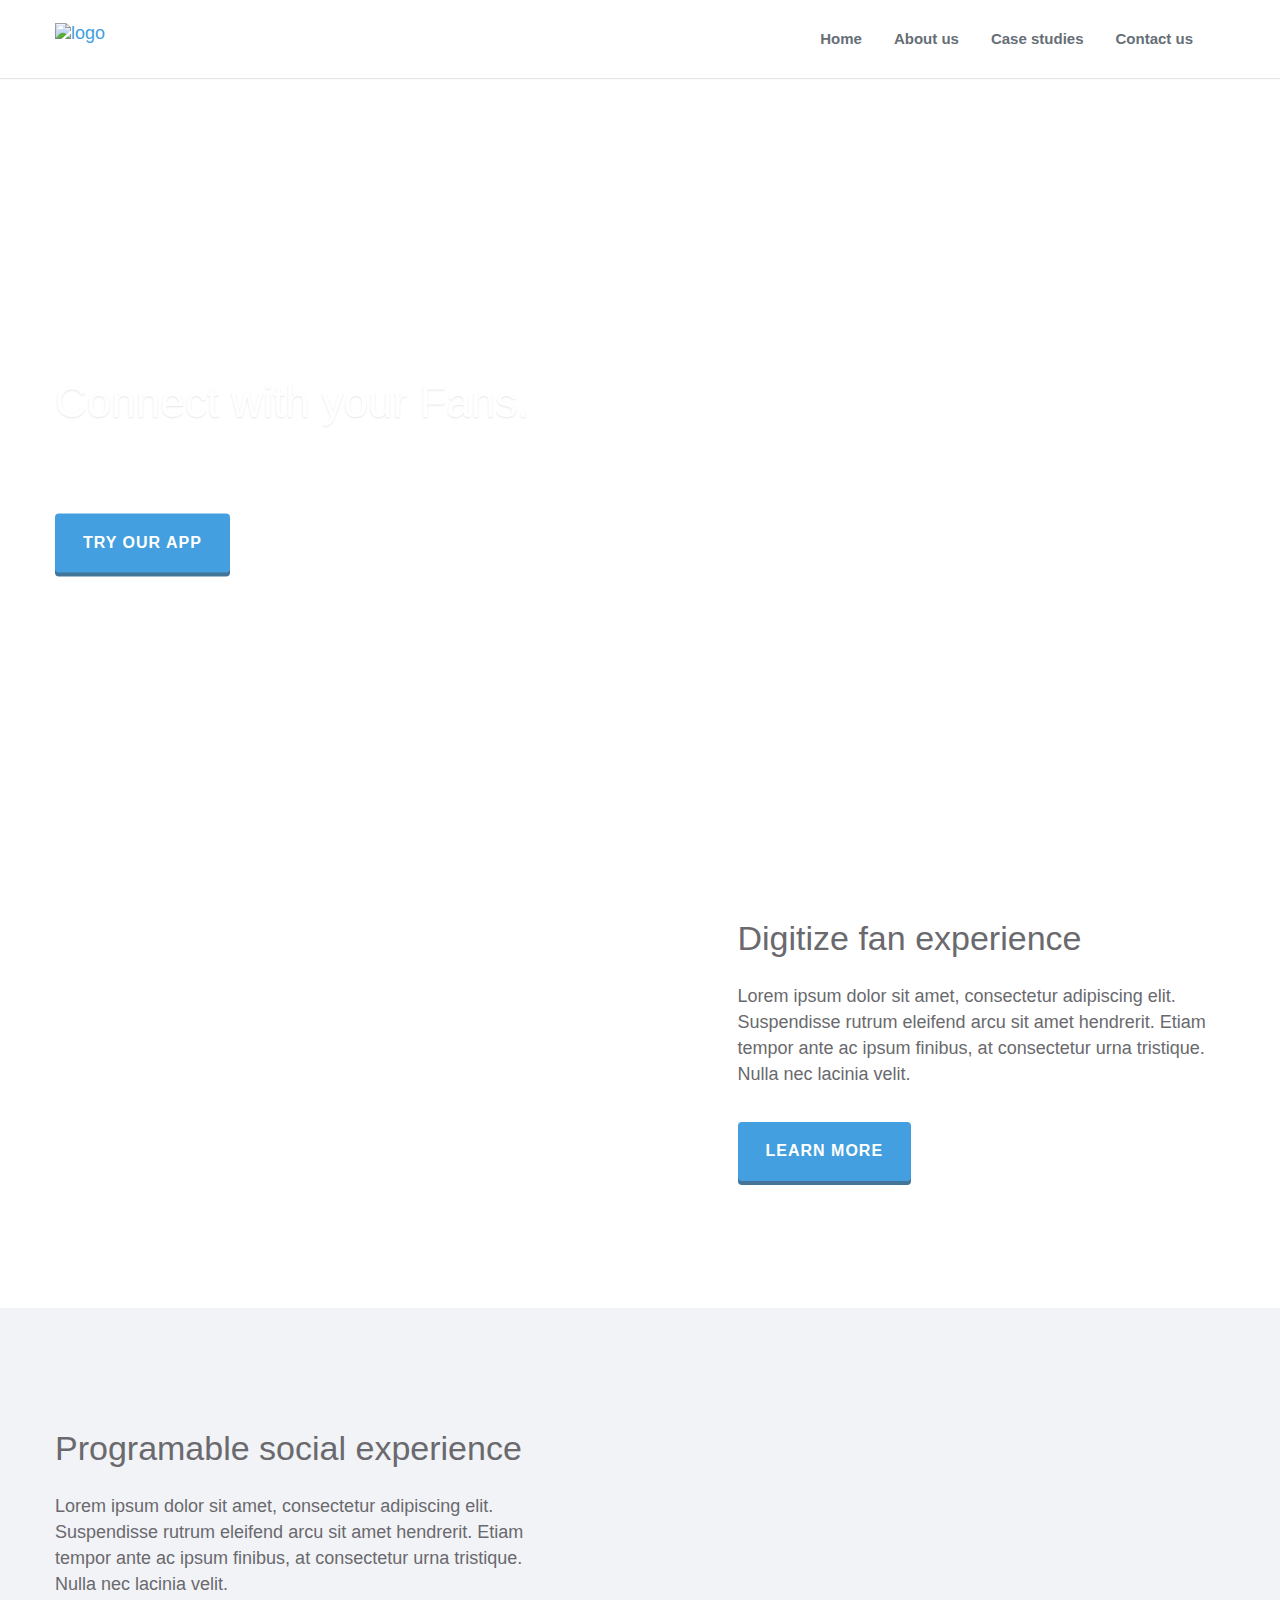
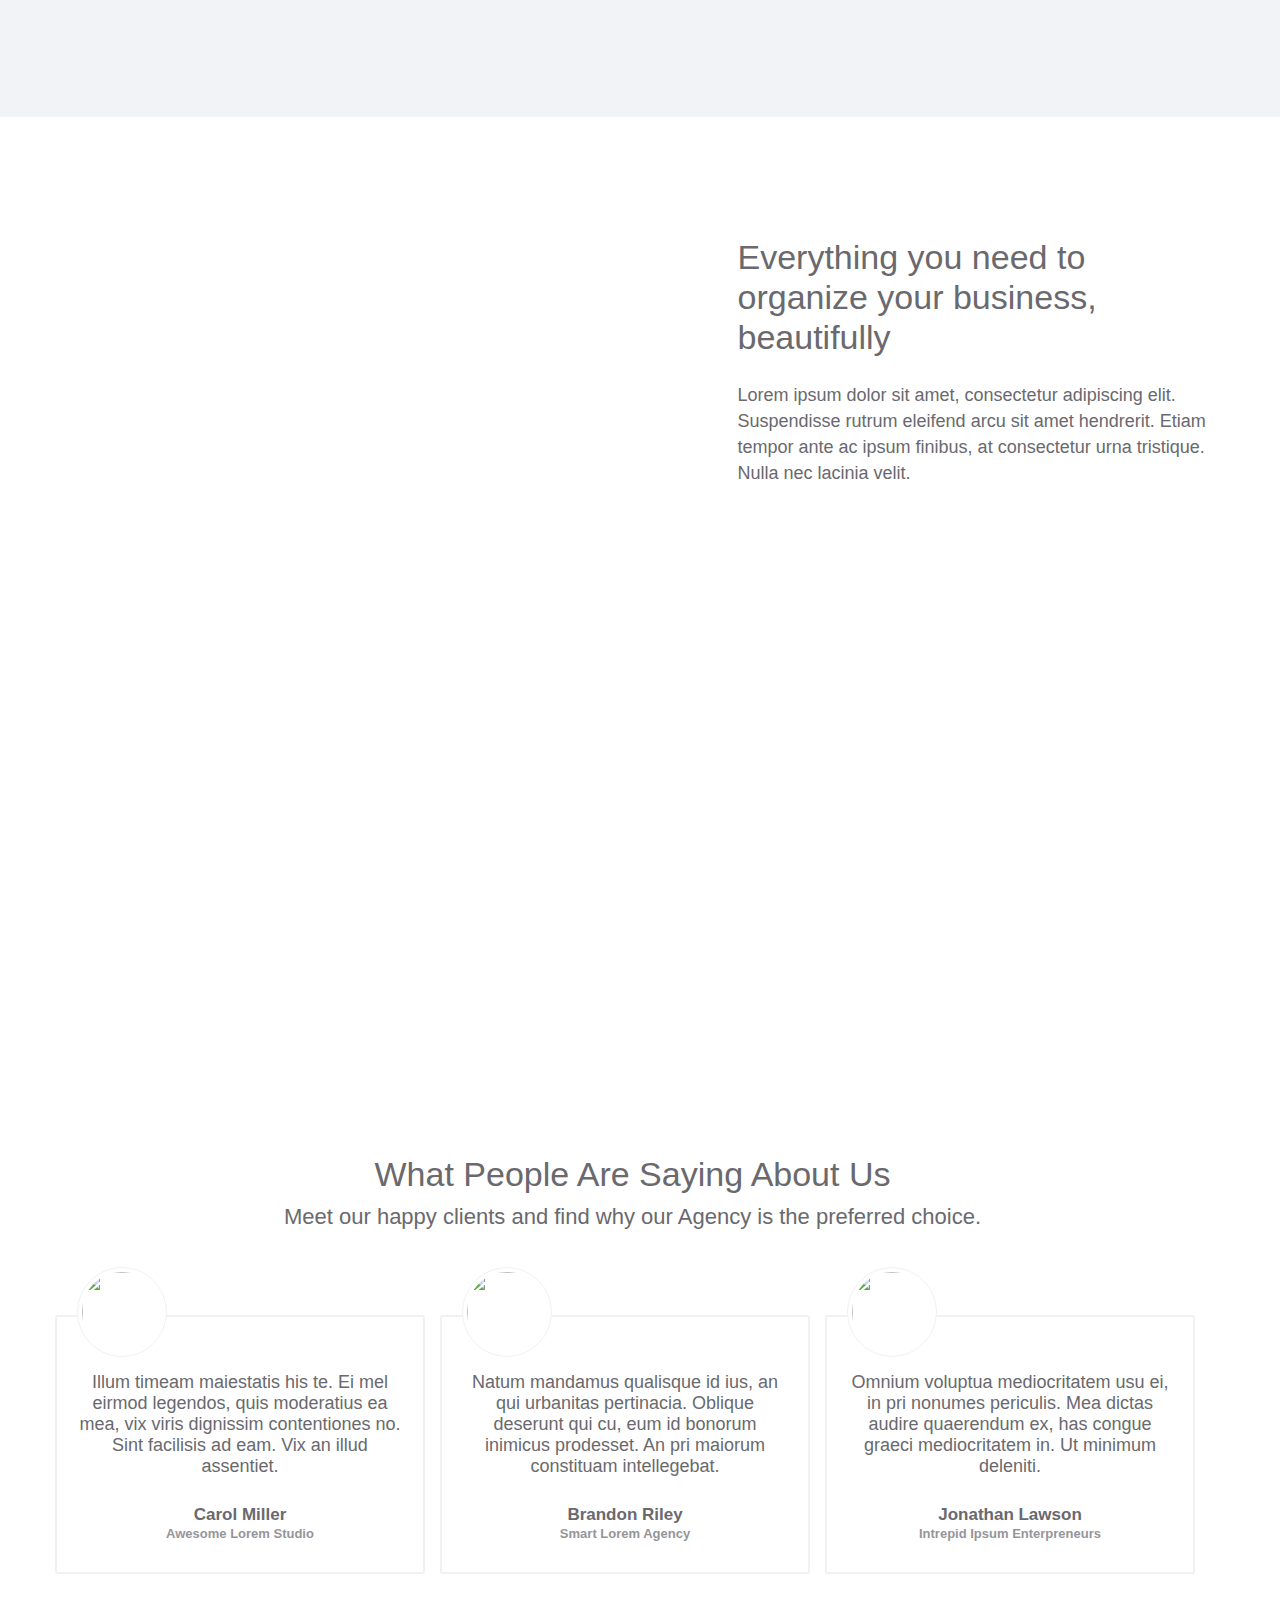
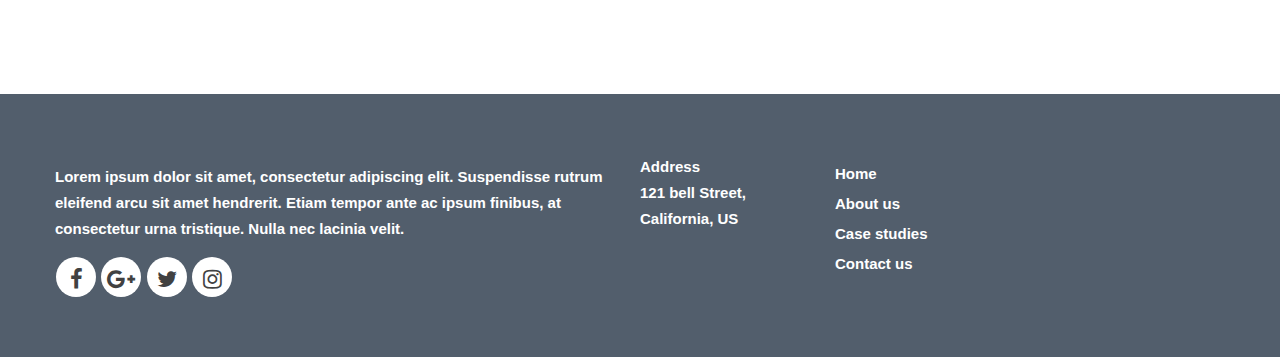
==== commit 11bf5ab7: "contact us" ====
--- a/index.html
+++ b/index.html
@@ -83,10 +83,10 @@
                     <div class="collapse navbar-collapse" id="navbar-collapse">
                         <!-- Menu Links -->
                         <ul class="nav navbar-nav navbar-right">
-                            <li><a href="" class="smooth-scroll">Home</a></li>
+                            <li><a href="index.html" class="smooth-scroll">Home</a></li>
                             <li><a href="" class="smooth-scroll">About us</a></li>
                             <li><a href="" class="smooth-scroll">Case studies</a></li>
-                            <li><a href="" class="smooth-scroll">Contact us</a></li>
+                            <li><a href="contact us.html" class="smooth-scroll">Contact us</a></li>
                             
                         </ul>
                     </div><!-- /End Navbar Collapse -->
@@ -167,7 +167,7 @@
             </div>
 
         </section><!-- PORTFOLIO -->
-        <section id="portfolio4-1" class="p-y-lg bg-edit bg-img bg-parallax ">
+        <section id="portfolio4-1" class="p-y-lg bg-edit bg-img1 bg-parallax ">
                 
             <!-- Section Header -->
             <div class="container">
--- a/css/style.css
+++ b/css/style.css
@@ -285,7 +285,12 @@
     -moz-background-size:cover;
     background-size: cover;  
 }
-
+.bg-img1 {
+    background: url("../images/cisco.jpg") no-repeat center center scroll;
+    -webkit-background-size: cover;
+    -moz-background-size:cover;
+    background-size: cover;  
+}
 .bg-parallax {
      background-attachment: fixed;
 }
@@ -438,6 +443,10 @@
     color: #EFF1F4;
 }
 
+/*-----------------align------------------*/
+.canter-al {
+	text-align: center;
+}
 /*------------------------------------------*/
 /*  Orange Buttons
 /*------------------------------------------*/
@@ -956,7 +965,7 @@
    05. FORMS
 ========================================================================== */
 .form-control {
-    background: #e8ebed;
+    background: #fafafa;
     color: #657380;
     font-size: 15px;
     font-weight: 700;
@@ -964,7 +973,7 @@
     width:100%;
     height: auto;
     outline: 0;
-    border: 2px solid #e8ebed;
+    border: 2px solid #f5f5f5;
     box-shadow: none;
     -webkit-transition: all 0.2s;
     -moz-transition: all 0.2s;
@@ -4547,3 +4556,18 @@
     margin-right: 2px;
 }
 
+/*  ======  Custom   ======*/
+
+
+i {
+	
+    font-size: 23px;
+    padding: 2% 2%;
+	color:#757575;
+}
+.h4{
+font-family: 'arno-pro';
+    font-weight: 100;
+    font-size: 40px;
+	line-height:50px;
+}
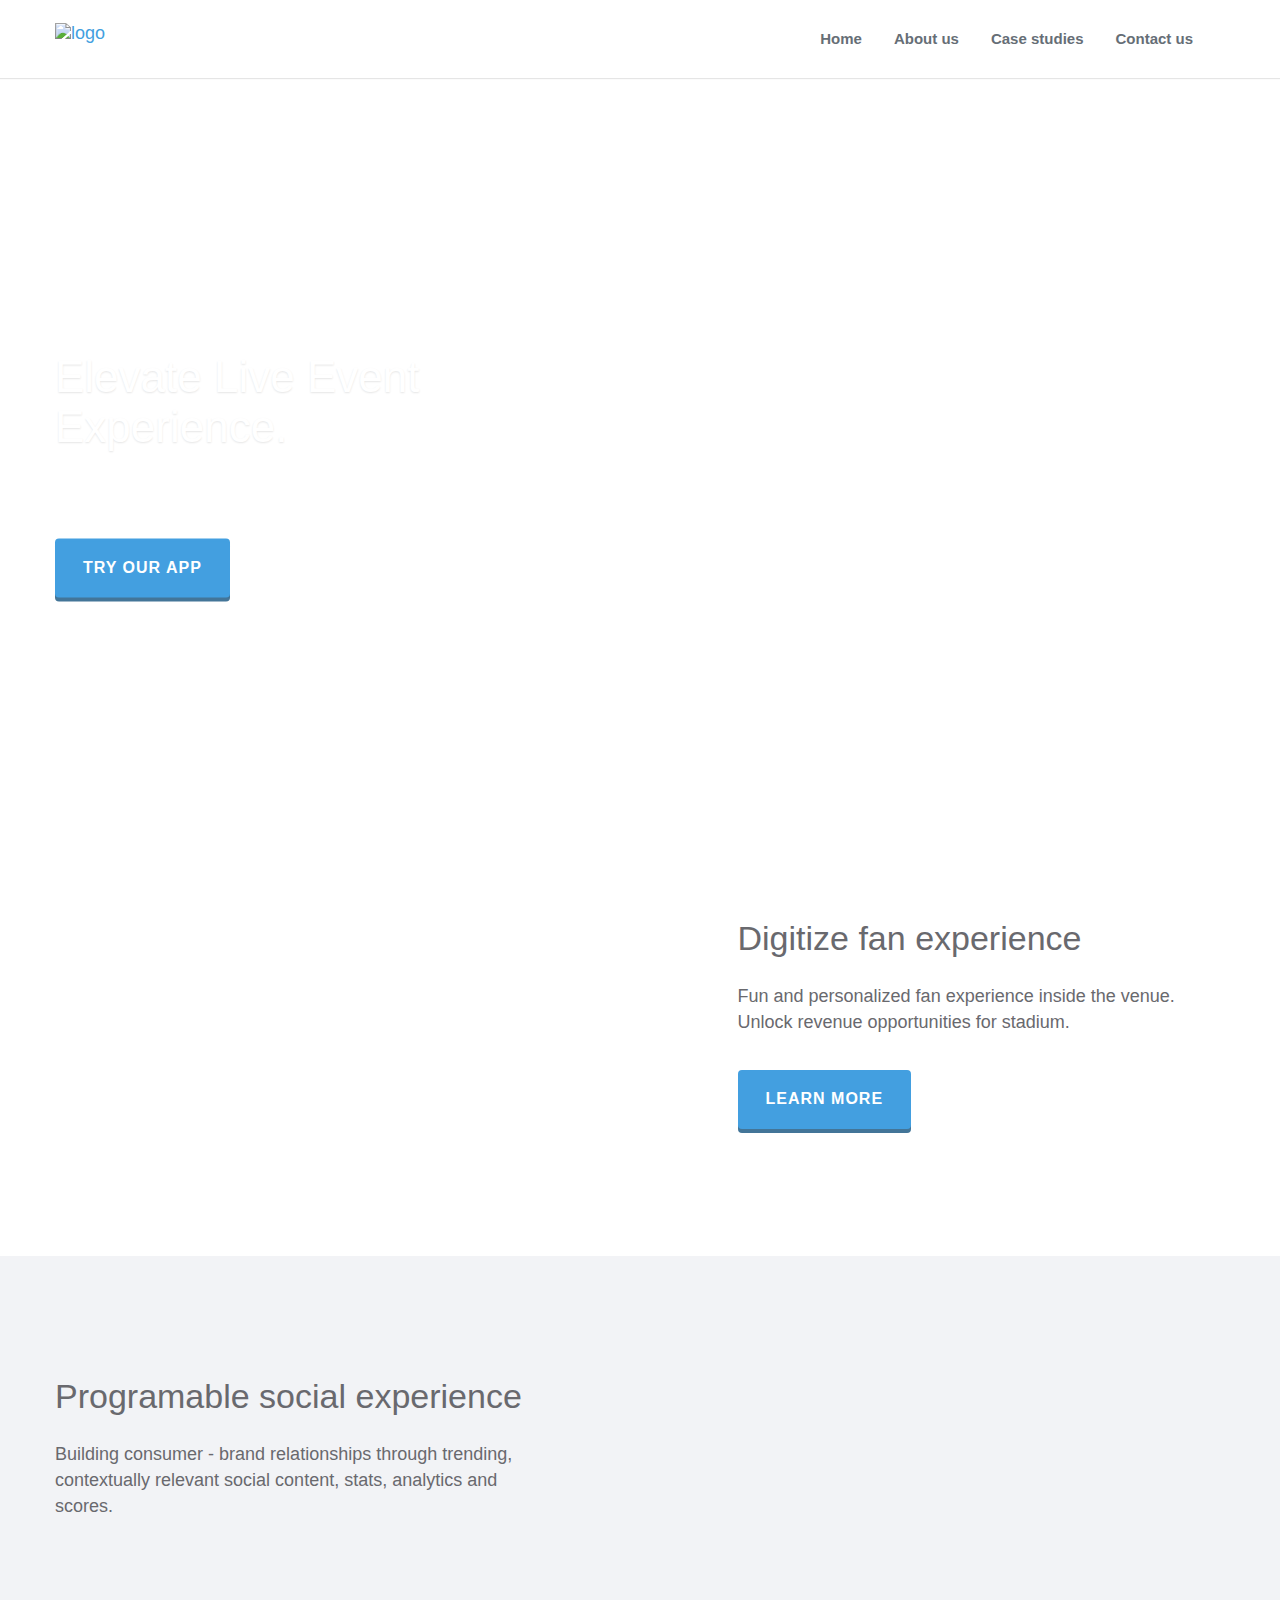
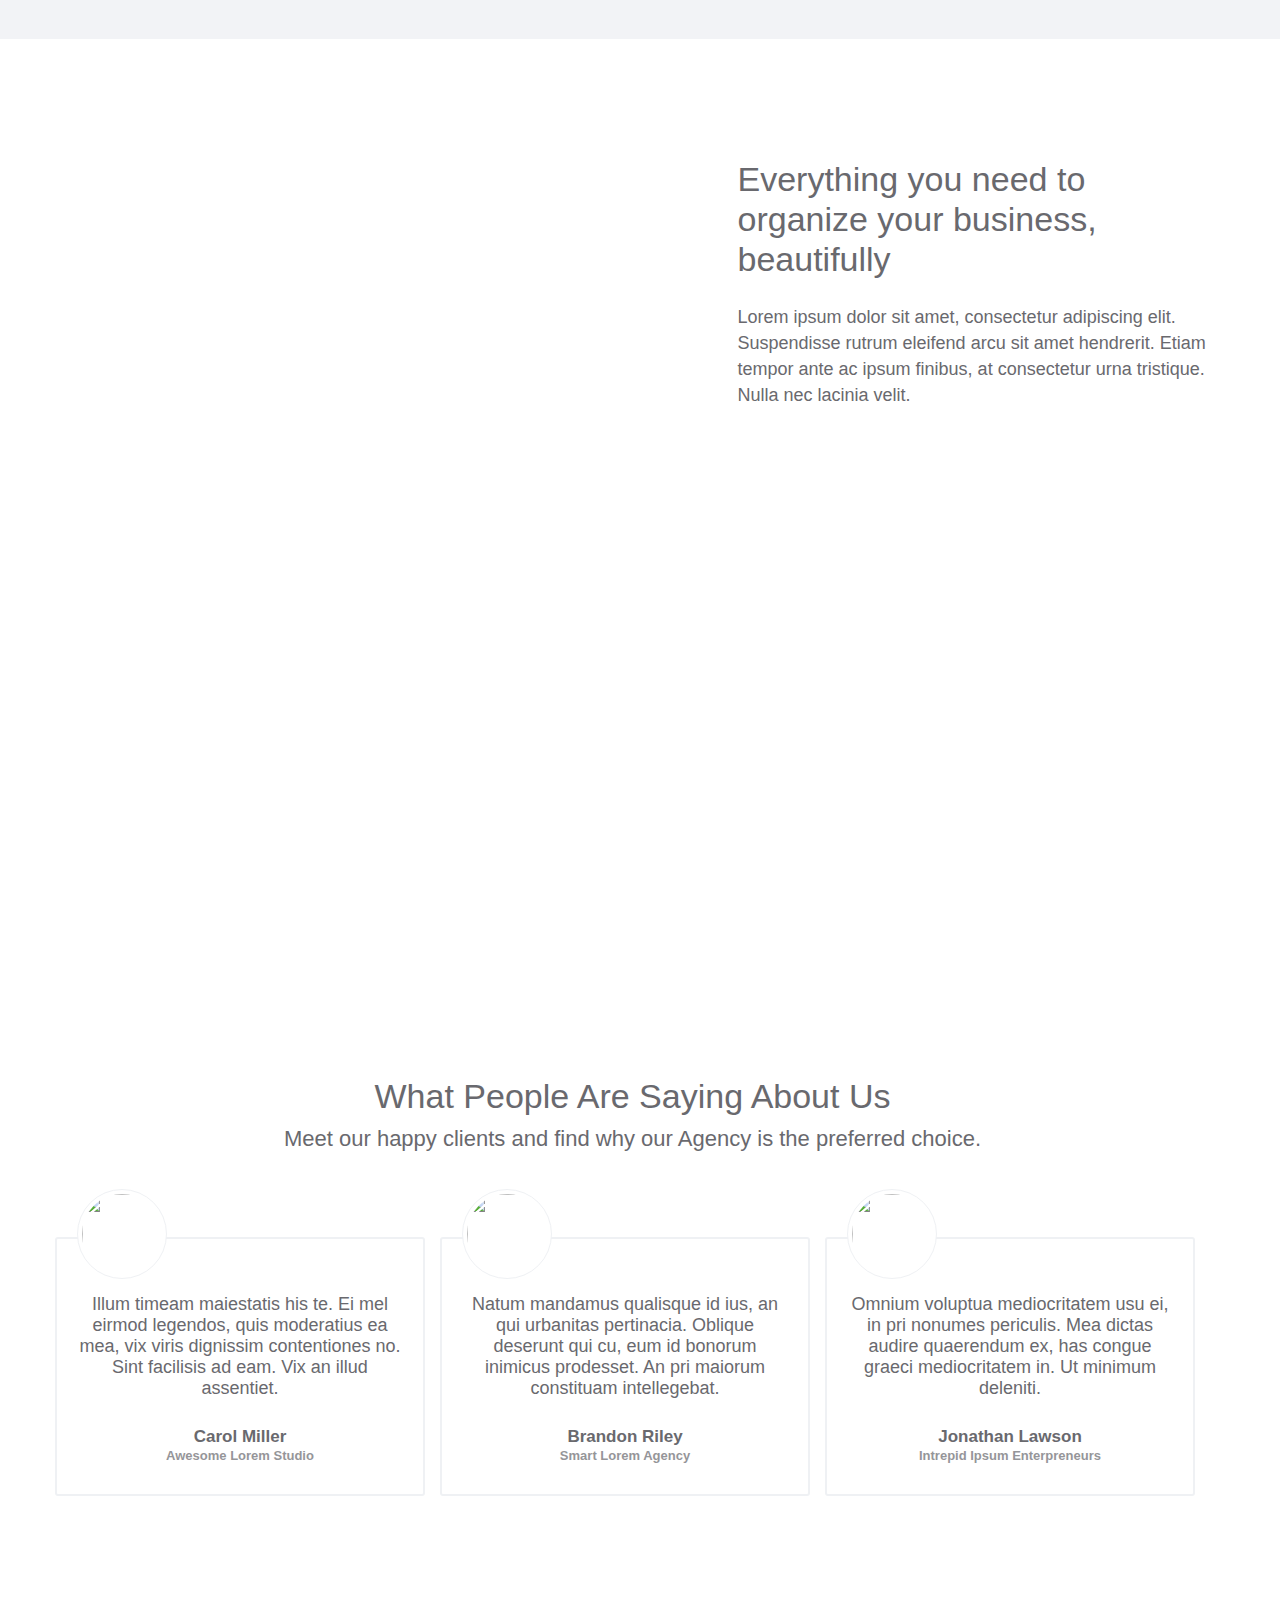
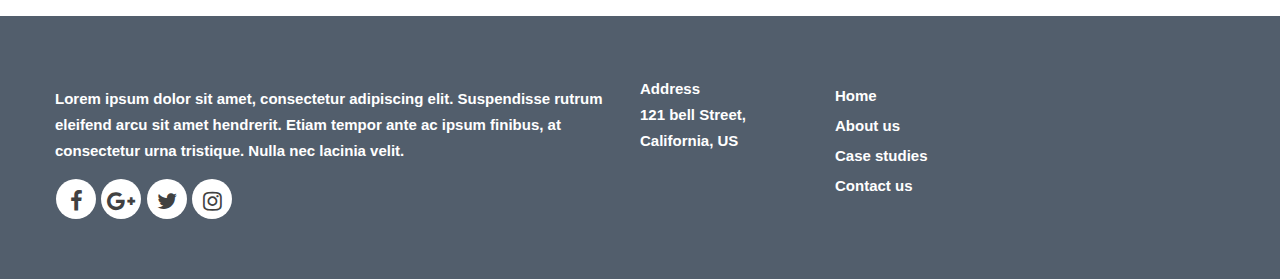
==== commit c645721f: "content update_1" ====
--- a/index.html
+++ b/index.html
@@ -99,7 +99,7 @@
             <div class="container vertical-center-rel">
                 <div class="row">
                     <div class="col-sm-6">
-                        <h1 class="text-white m-b-md p-t-md">Connect with your Fans.</h1>
+                        <h1 class="text-white m-b-md p-t-md">Elevate Live Event Experience.</h1>
                         <p class=" text-white">Compelling fan experience with provin monitorization across the screens.</p>
                         <a class="btn btn-shadow btn-md btn-blue text-uppercase">Try our App</a>
                     </div>
@@ -123,7 +123,7 @@
                     <!-- Content -->
                     <div class="col-md-5 center-md">
                         <h2 class="m-b-md">Digitize fan experience</h2>
-                        <p>Lorem ipsum dolor sit amet, consectetur adipiscing elit. Suspendisse rutrum eleifend arcu sit amet hendrerit. Etiam tempor ante ac ipsum finibus, at consectetur urna tristique. Nulla nec lacinia velit.</p>
+                        <p>Fun and personalized fan experience inside the venue. Unlock revenue opportunities for stadium.</p>
 						<a href="" class="btn btn-shadow btn-blue btn-md m-t-md text-uppercase">Learn more</a>
                     </div>
                 </div><!-- /End Row -->
@@ -142,7 +142,7 @@
                     <!-- Content -->
                     <div class="col-md-5 col-md-pull-7 center-md">
                         <h2 class="m-b-md">Programable social experience</h2>
-                        <p>Lorem ipsum dolor sit amet, consectetur adipiscing elit. Suspendisse rutrum eleifend arcu sit amet hendrerit. Etiam tempor ante ac ipsum finibus, at consectetur urna tristique. Nulla nec lacinia velit.</p>
+                        <p>Building consumer - brand relationships through trending, contextually relevant social content, stats, analytics and scores.</p>
                     </div>
                 </div><!-- /End Row -->
             </div><!-- /End Container -->
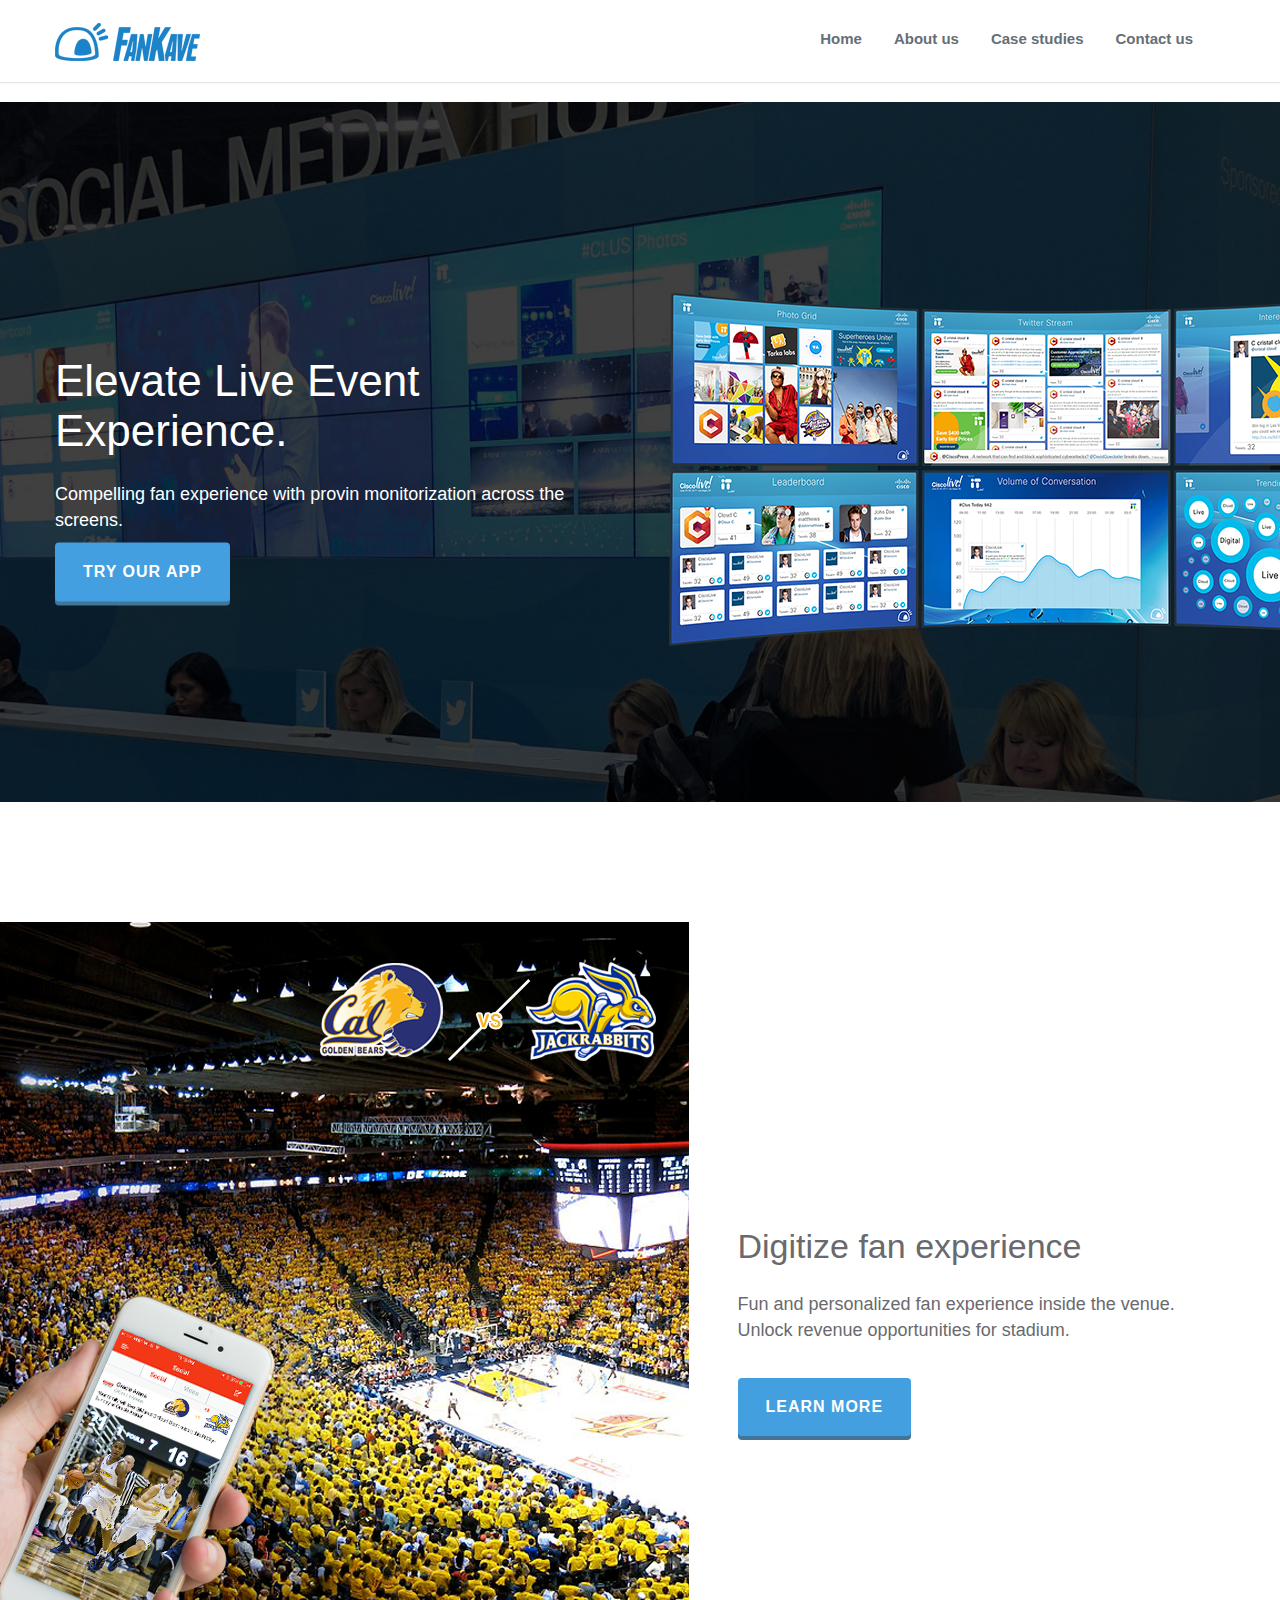
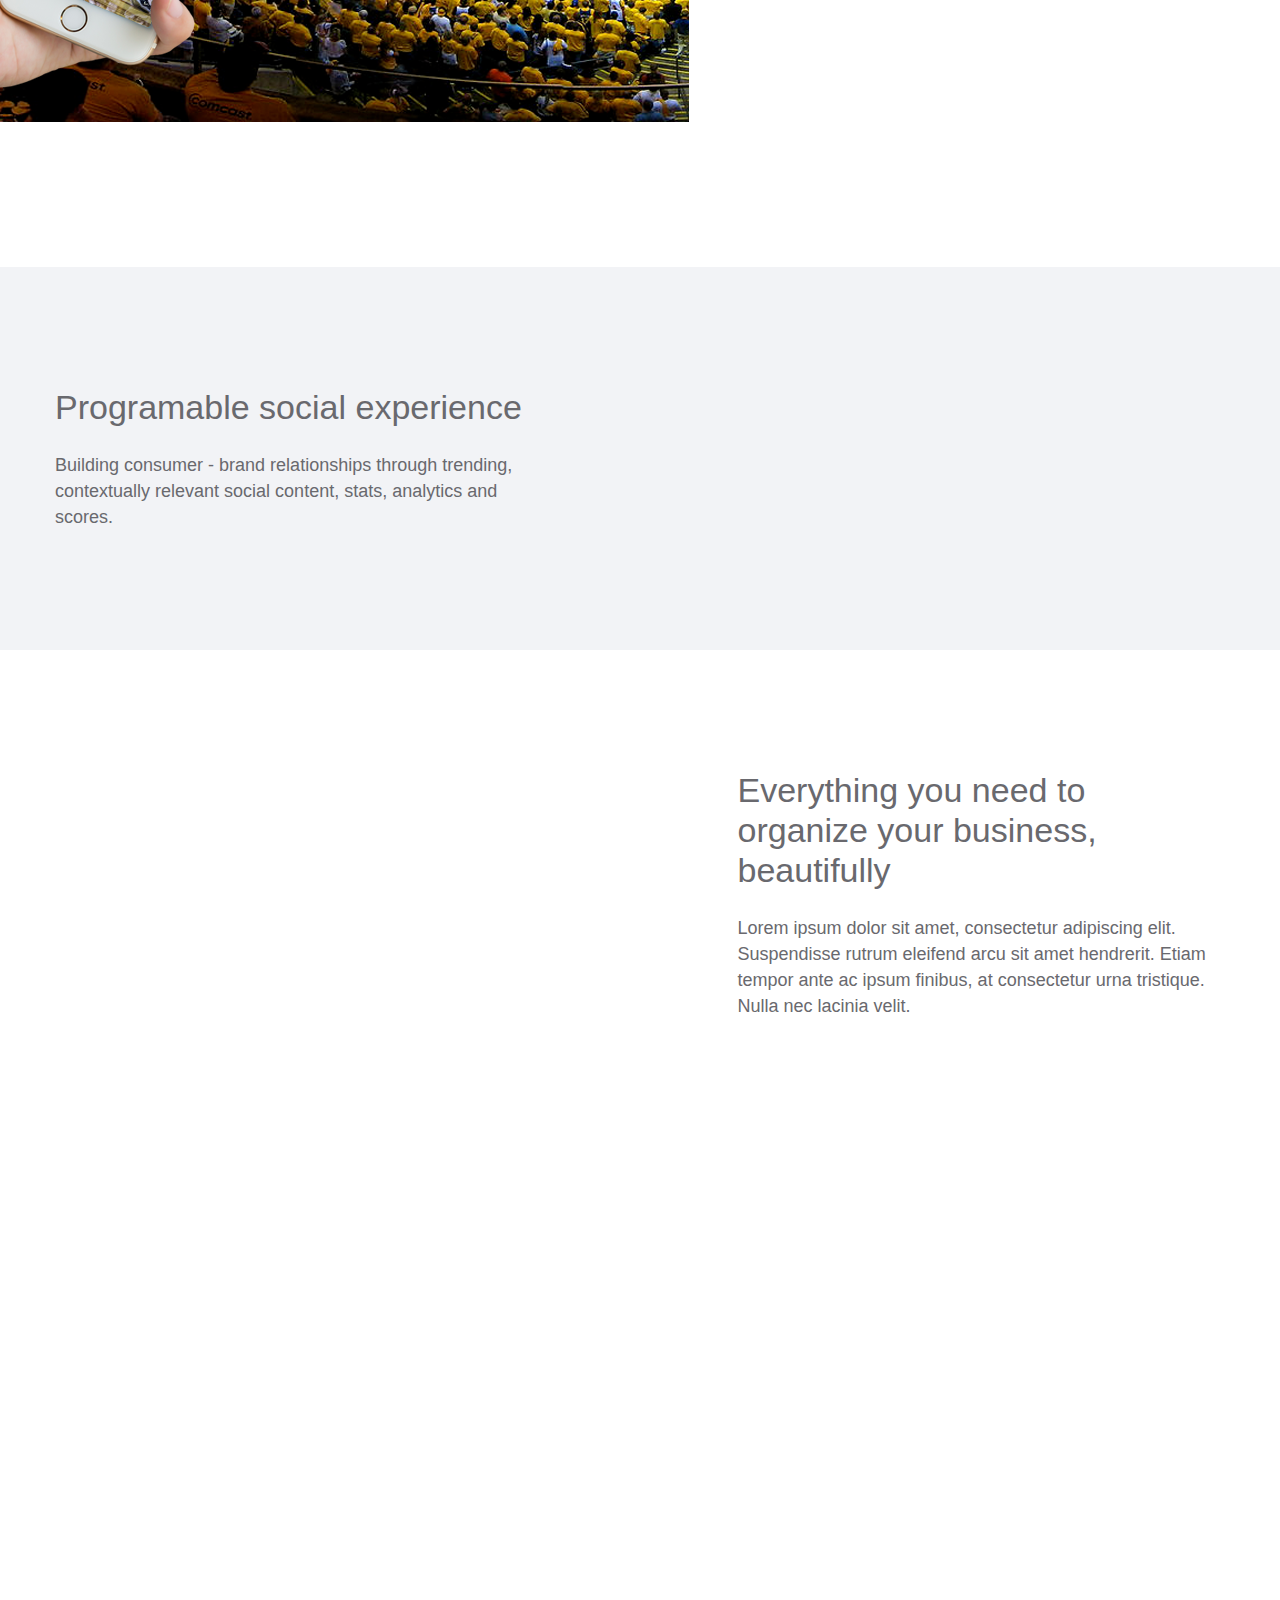
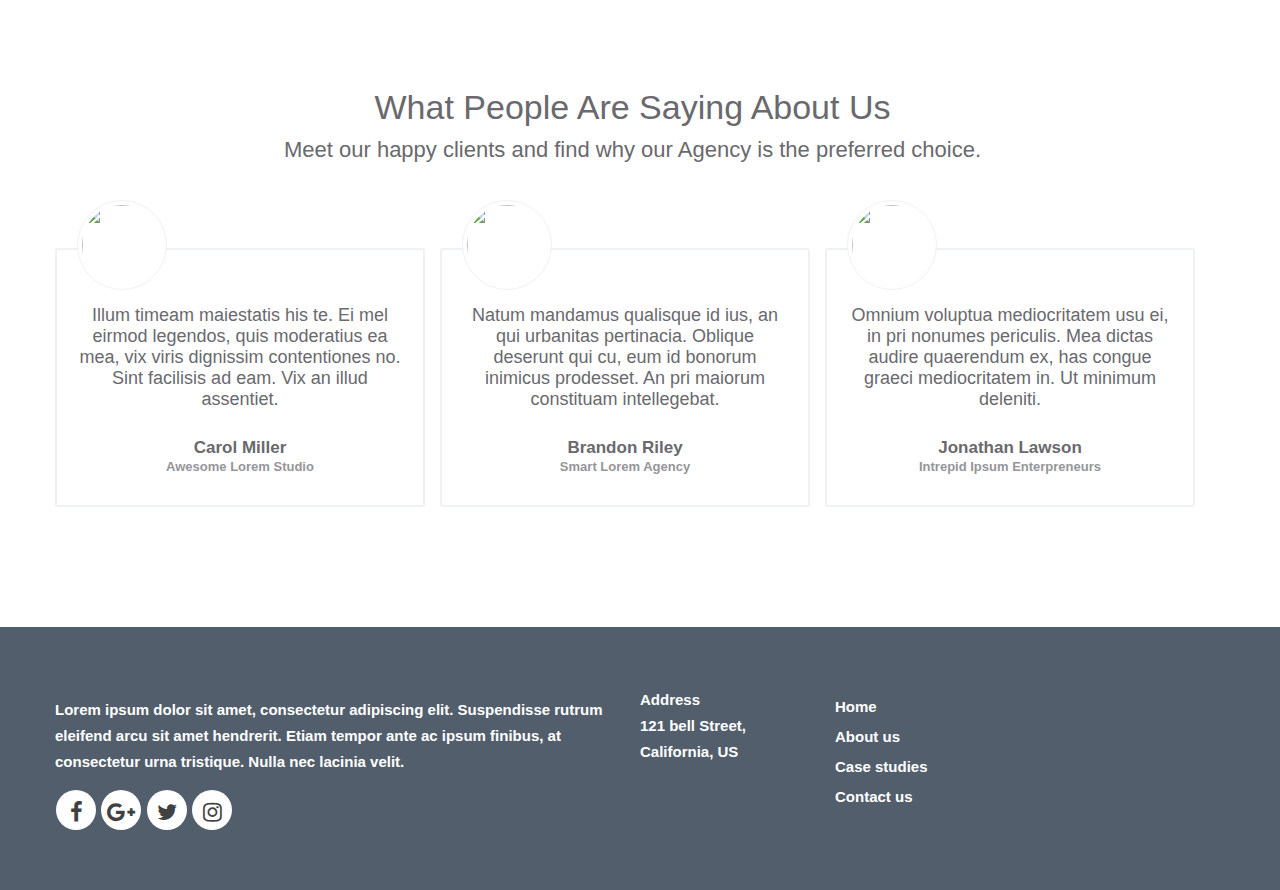
==== commit 5ae2b6a0: "images_update" ====
--- a/index.html
+++ b/index.html
@@ -107,7 +107,7 @@
             </div>
             <!-- Dashboard Image on Right -->
             <div class="dashboard-box dashboard-right">
-                <img src="images/ui2.png" alt="">
+                <img src="images/app6.png" alt="">
             </div>
 
         </section>
@@ -118,7 +118,7 @@
                 <div class="row y-middle">    
                     <!-- Device Image -->
                     <div class="col-md-7 text-center m-b-md wow fadeInLeft" style="visibility: visible; animation-name: fadeInLeft;"> 
-                        <img src="images/app5.png" class="dash-left" alt=""> 
+                        <img src="images/app5.png" class="dash-left1" alt=""> 
                     </div>
                     <!-- Content -->
                     <div class="col-md-5 center-md">
--- a/css/style.css
+++ b/css/style.css
@@ -280,7 +280,7 @@
 /*   Background Images for demos
 /*------------------------------------------*/
 .bg-img {
-    background: url("../images/bg-1.jpg") no-repeat center center scroll;
+    background: url("../images/cisco.jpg") no-repeat center center scroll;
     -webkit-background-size: cover;
     -moz-background-size:cover;
     background-size: cover;  
@@ -1943,13 +1943,15 @@
     width: 50%;
 }
 
+
 .dashboard-box.dashboard-right {
     right: 0;
 }
 
 .dashboard-box img {
     padding-left:20px;
-	padding-bottom: 100px;
+	padding-top: 100px;
+	
 }
 
 .owl-dashboard .owl-controls {
@@ -2146,7 +2148,9 @@
 .content-dashboard {
     overflow-x: hidden; 
 }
-
+.content-dashboard .dash-left1 {
+    margin-left: -200px;
+}
 .content-dashboard .dash-left {
     margin-left: -400px;
 }
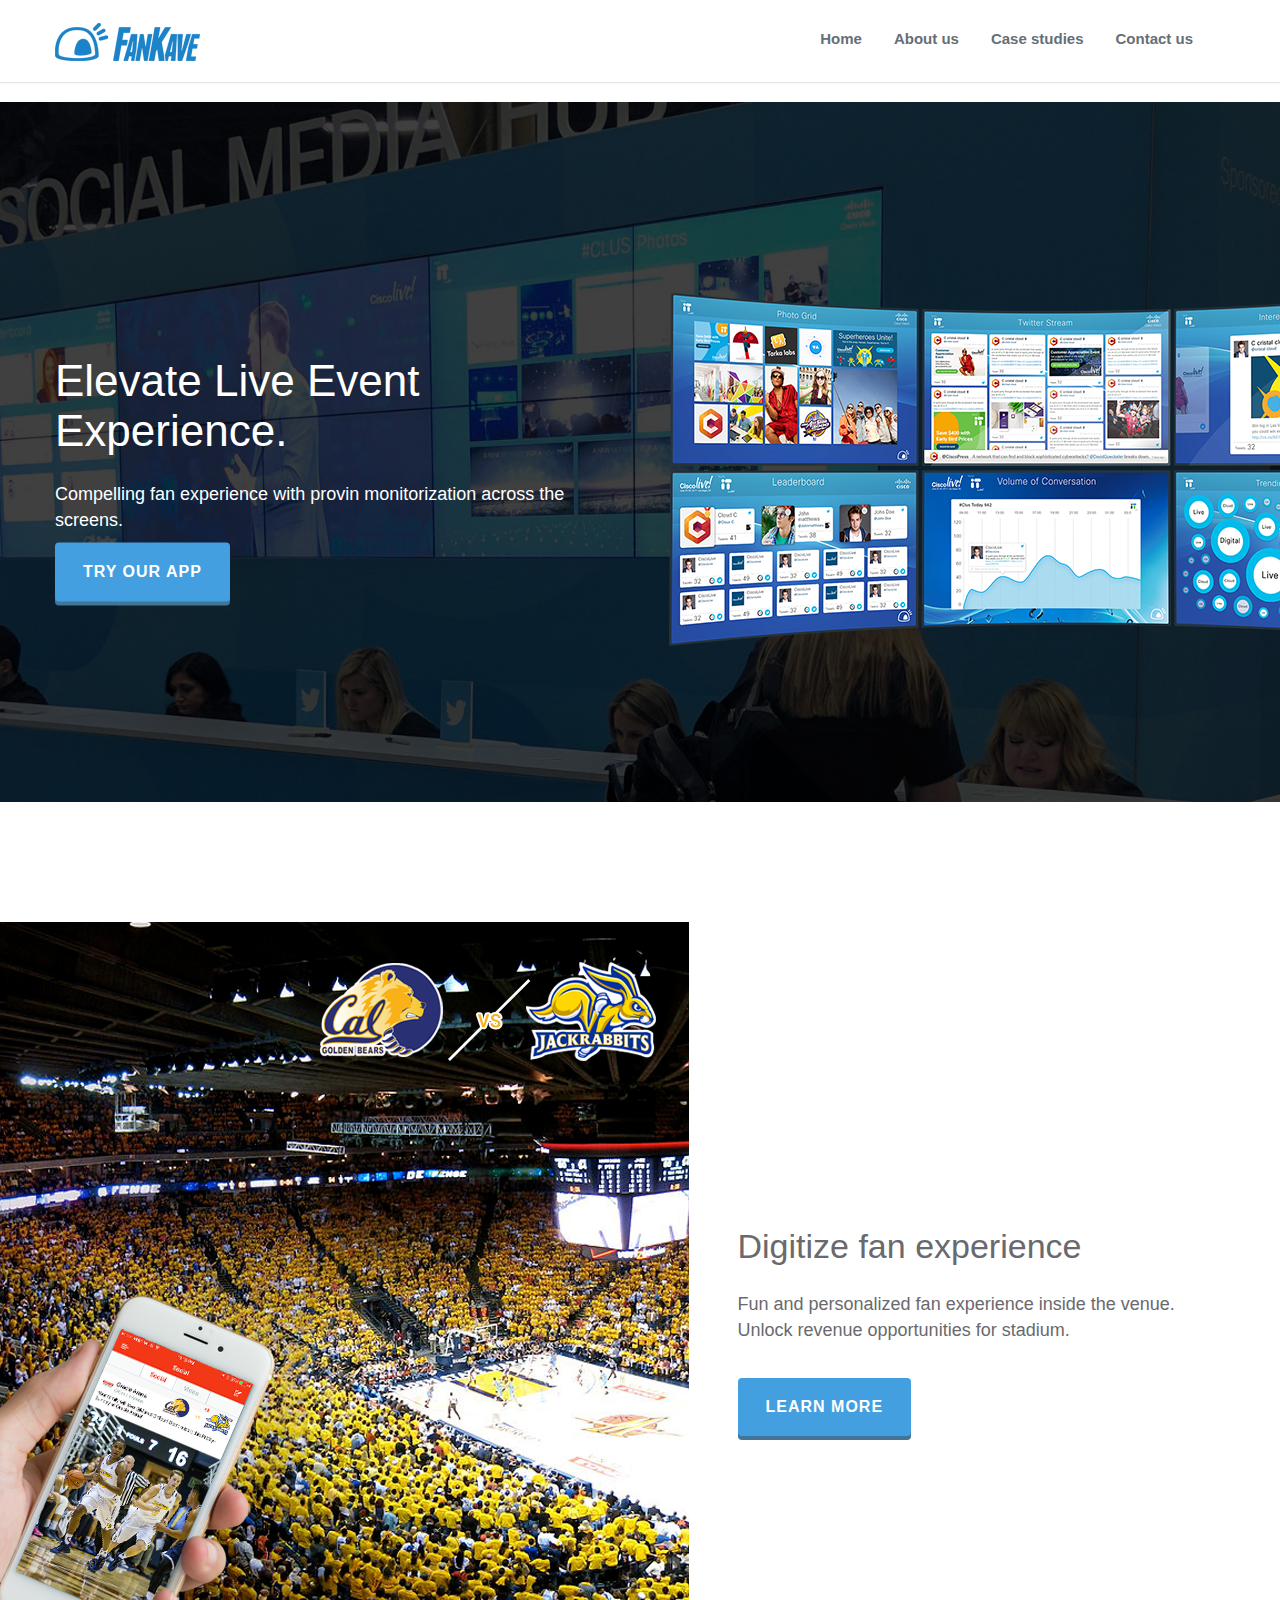
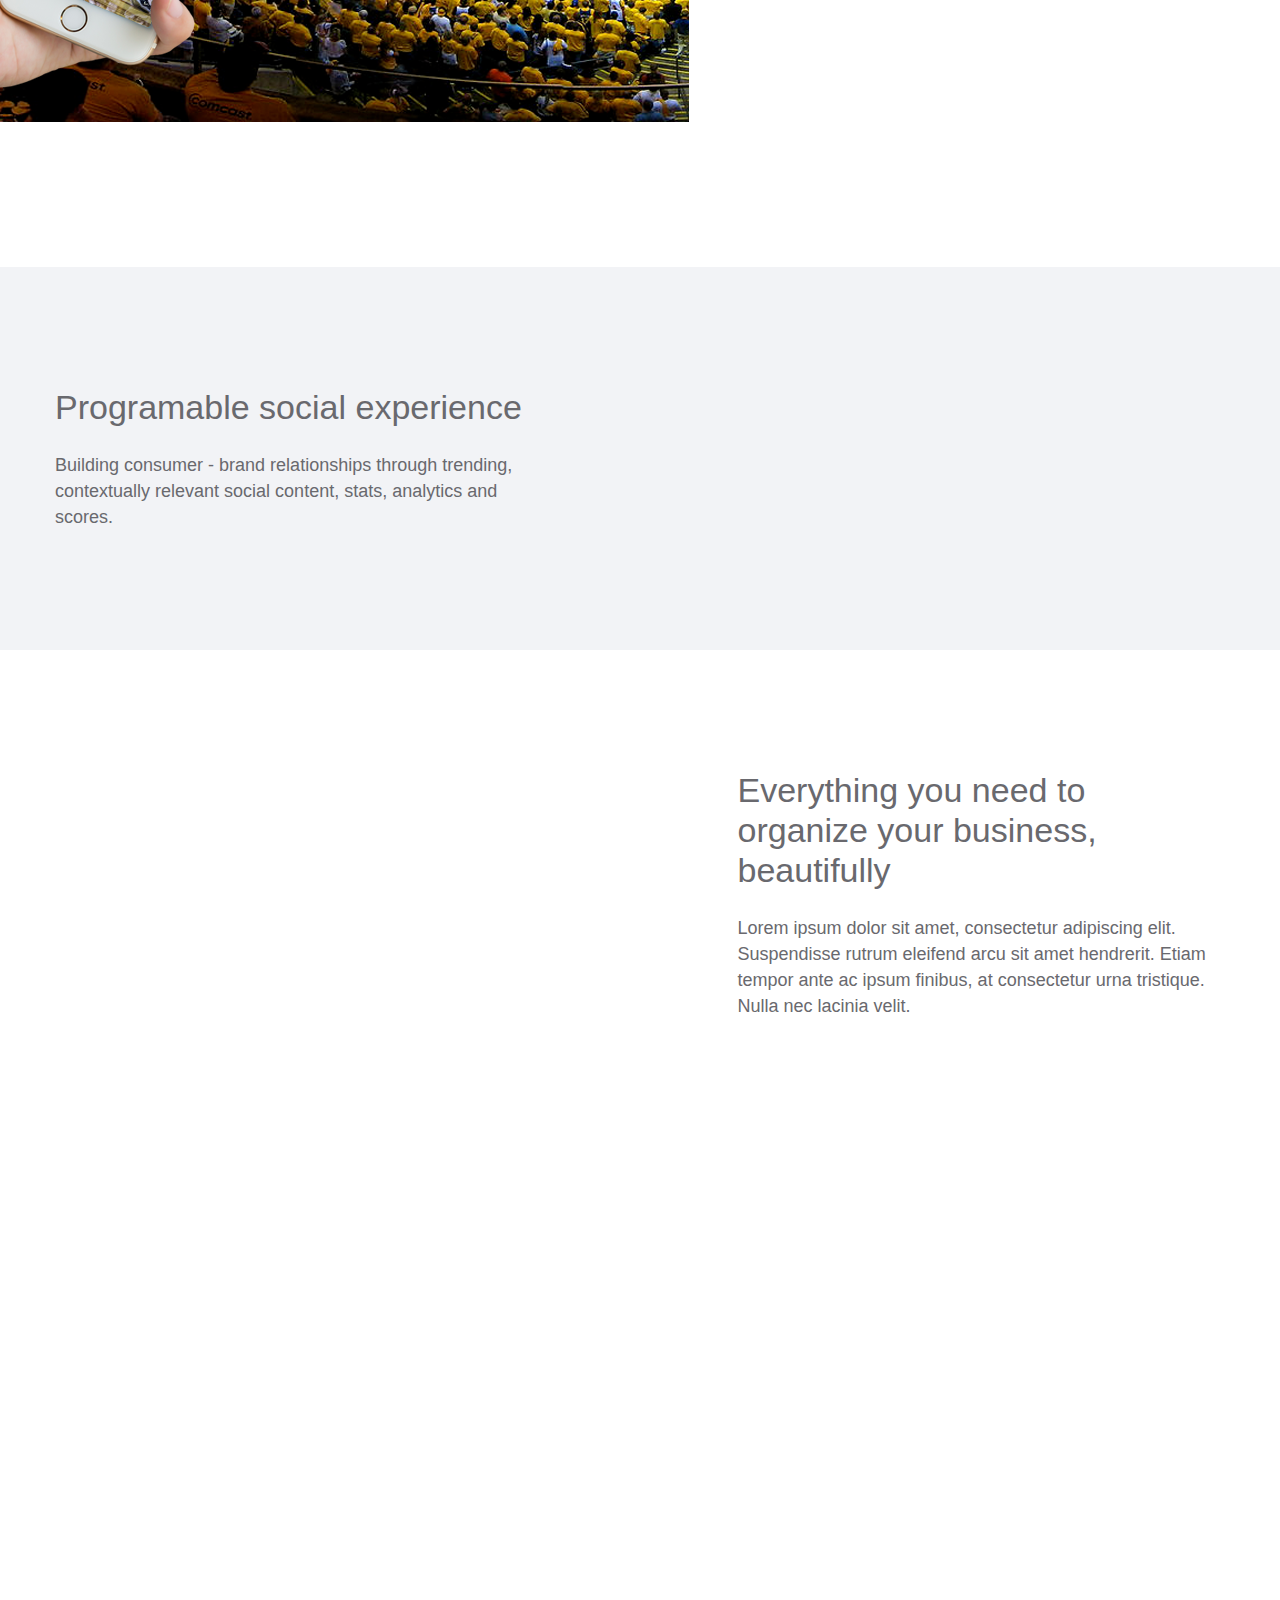
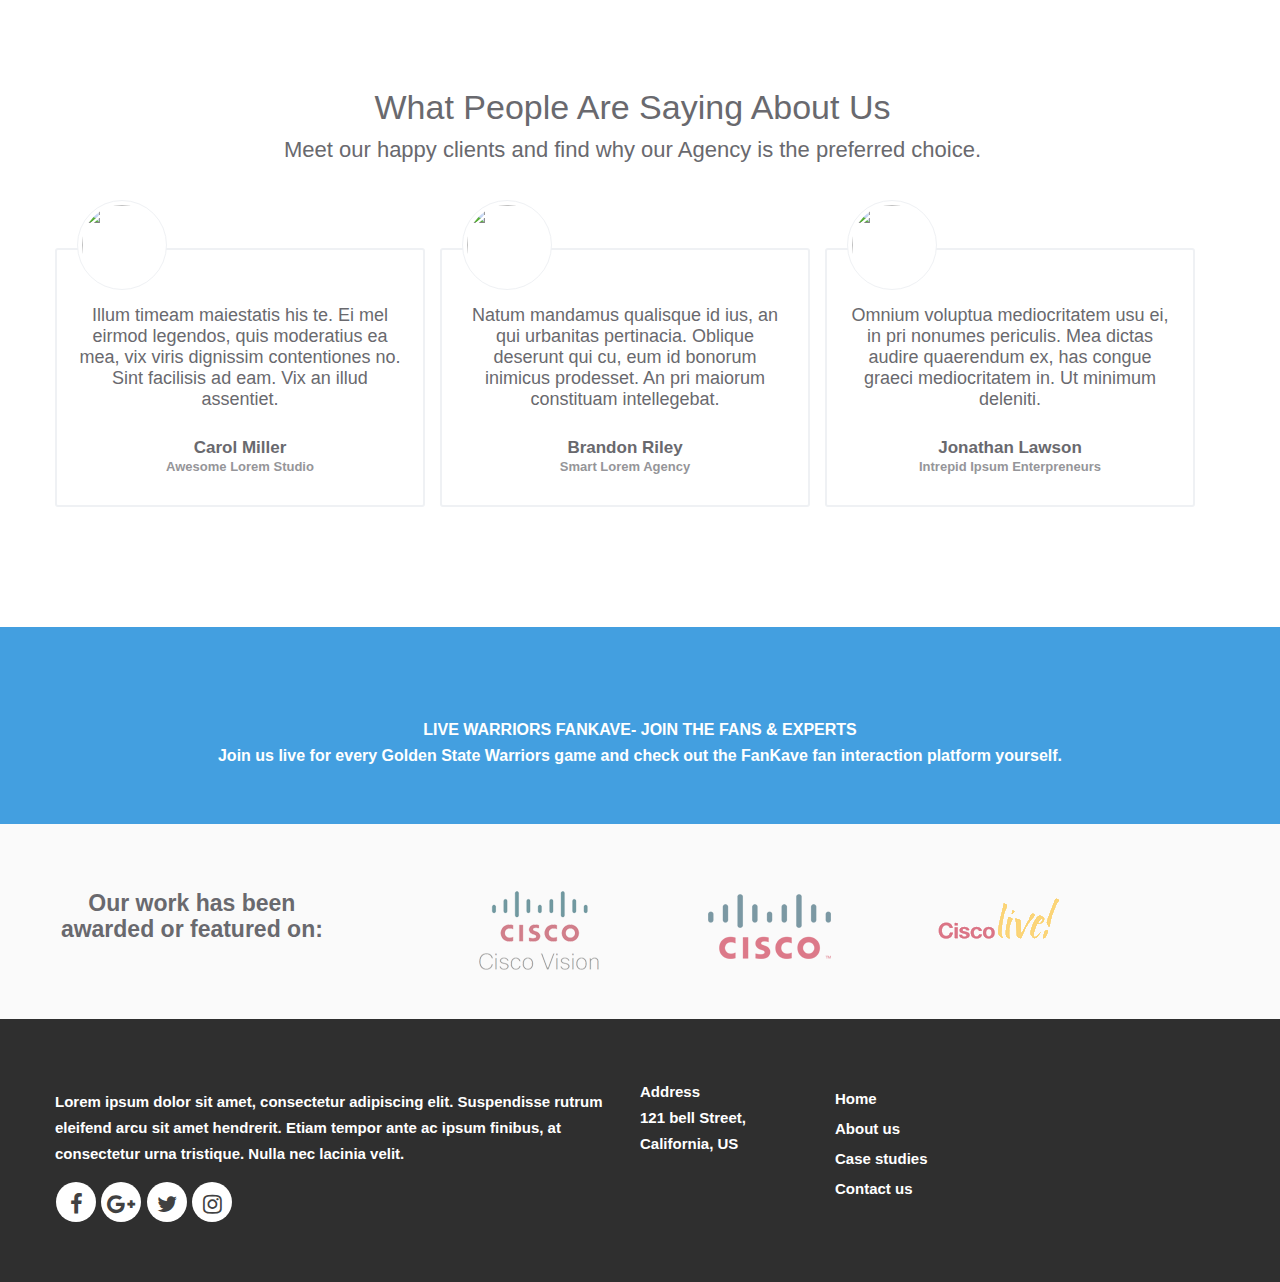
==== commit 08b1d0e2: "update" ====
--- a/index.html
+++ b/index.html
@@ -237,8 +237,48 @@
                 </div>
             </div>
         </section>
+		<!-- =========================
+            About   text
+        ============================== -->
+        <section id="partners1-1" class="p-y content-align-md bg-edit bg-blue mi">
+            <div class="container">
+                <div class="row">
+                    <div class="col-md-0 text-center clients c2 y-middle">
+                        <p class="text-white m-b-md p-t-md"><b>LIVE WARRIORS FANKAVE- JOIN THE FANS & EXPERTS<b/></br>Join us live for every Golden State Warriors game and check out the FanKave fan interaction platform yourself.<p/>
+                        
+                        <!-- Partners/Clients Images -->
+                         </div><!-- /End Col -->
+                </div><!-- /End Row -->
+            </div><!-- /End Container -->
+        </section>
+ 
+
+        <!-- =========================
+             PARTNERS
+        ============================== -->
+        <section id="partners1-1" class="p-y content-align-md bg-edit bg-light">
+            <div class="container">
+                <div class="row">
+                    <div class="col-md-12 text-center clients c2 y-middle">
+                        <div class="col-md-3">
+                            <h6>Our work has been awarded or featured on:</h6>
+                        </div>
+                        <!-- Partners/Clients Images -->
+                        <div class="col-md-9">
+                            <img src="images/cisco_logo.png" class="img-responsive" alt="">
+                            <img src="images/cisco_logo1.png" class="img-responsive" alt="">
+                            <img src="images/cisco_logo2.png" class="img-responsive" alt="">
+                        </div>
+                    </div><!-- /End Col -->
+                </div><!-- /End Row -->
+            </div><!-- /End Container -->
+        </section>
+ 
+  
+
+    
 		<!--  FOOTER -->
-        <footer id="footer6-2" class="footer f6 p-y-md bg-edit bg-dark">                
+        <footer id="footer6-2" class="footer f6 p-y-md bg-edit bg-black">                
             <div class="container text-white inverse">
                 <div class="row">
                     
--- a/css/style.css
+++ b/css/style.css
@@ -248,12 +248,13 @@
     background-color: #439FE0;
 }
 
+
 .bg-green {
     background-color: #56B68B;
 }
 
 .bg-red {
-    background-color: #e74c3c;
+    background-color: #ff564b;
 }
 
 .bg-purple {
@@ -269,7 +270,7 @@
 }
 
 .bg-black {
-    background-color: #2e3234;
+    background-color: #2f2f2f;
 }
 
 .bg-white {
